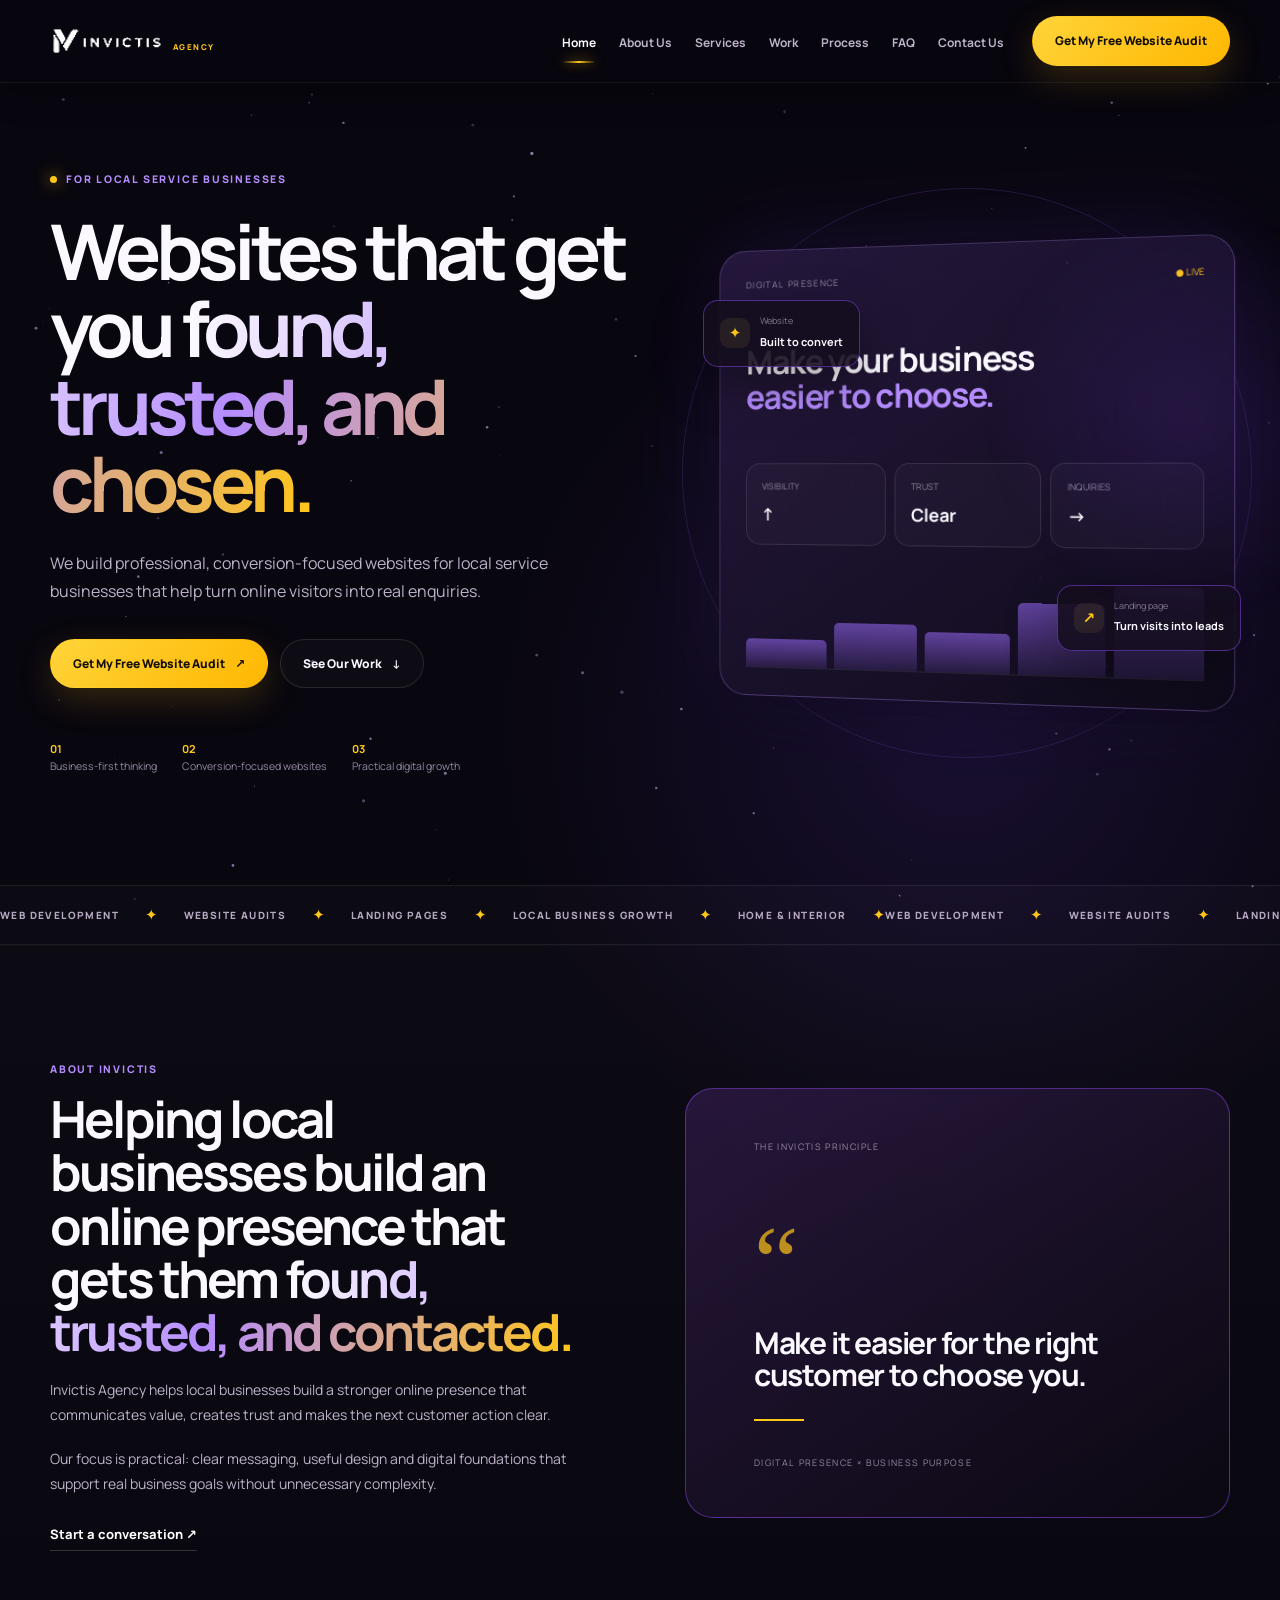
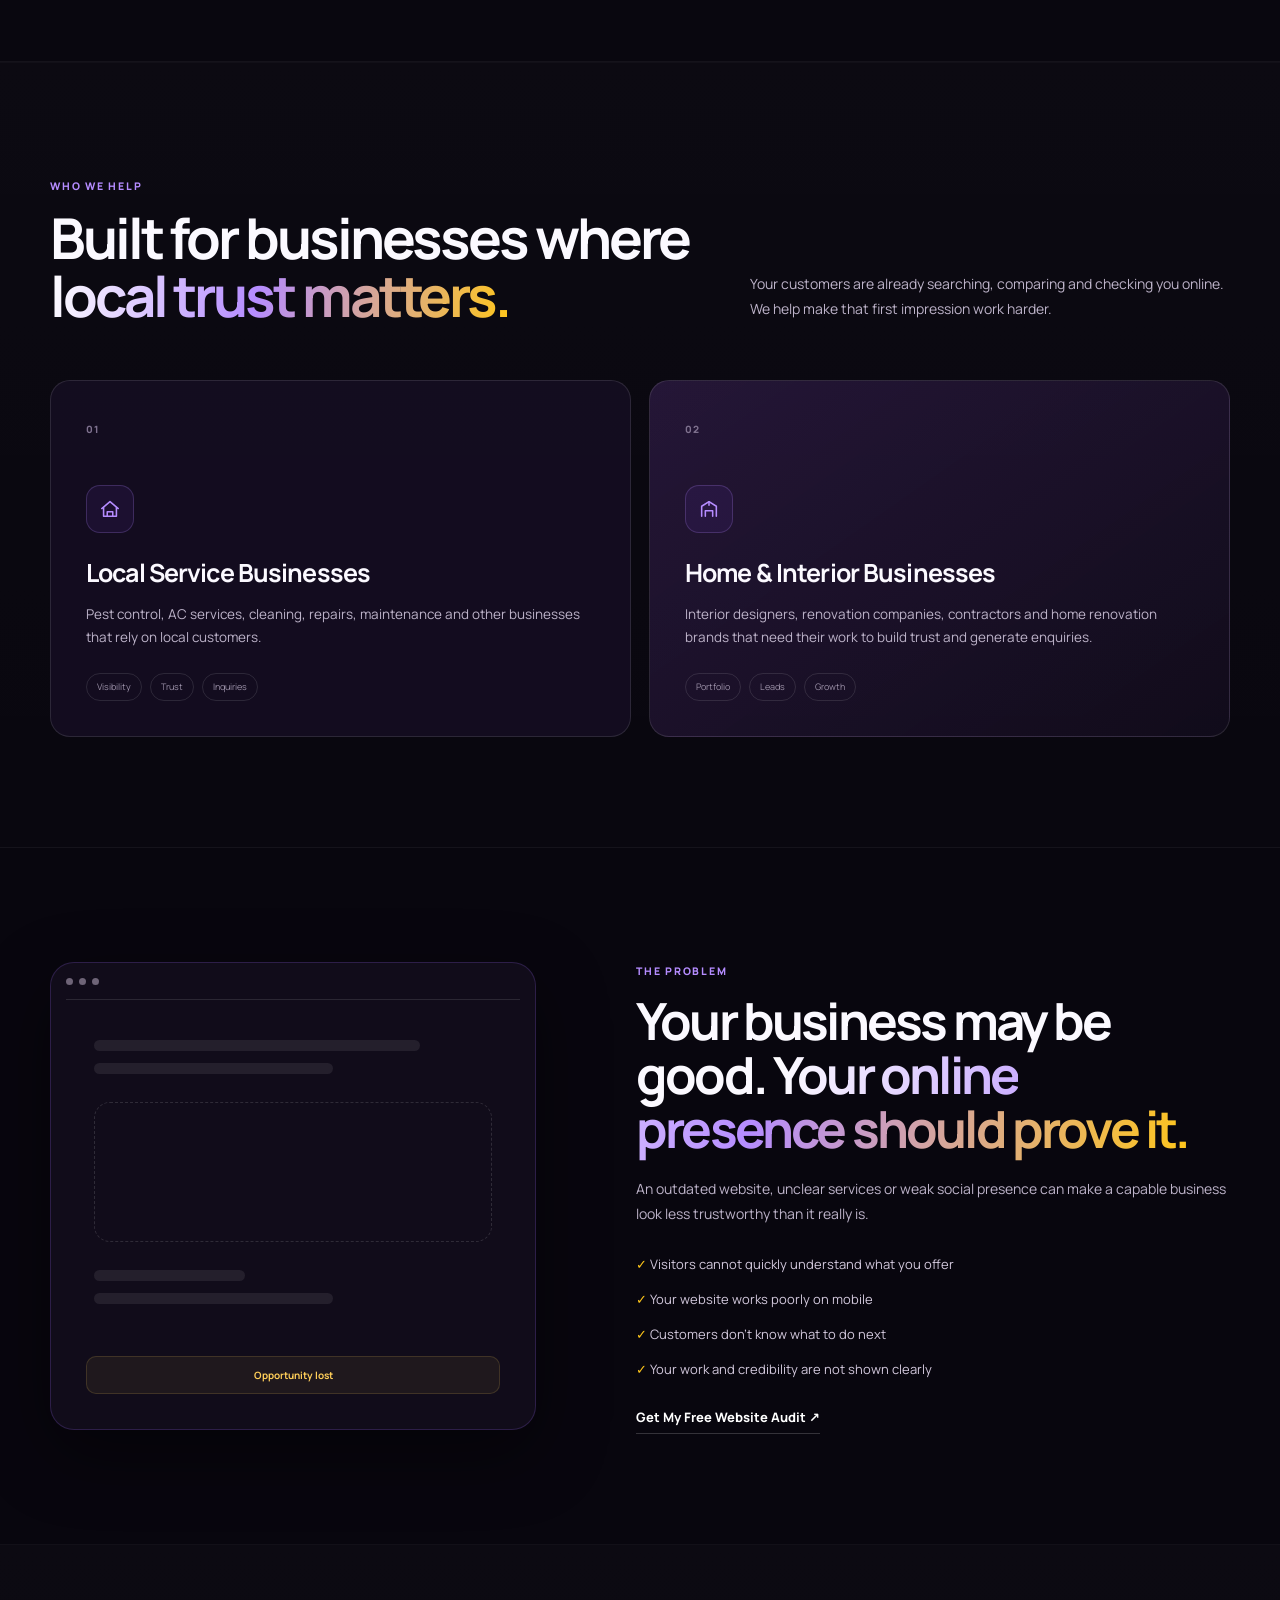
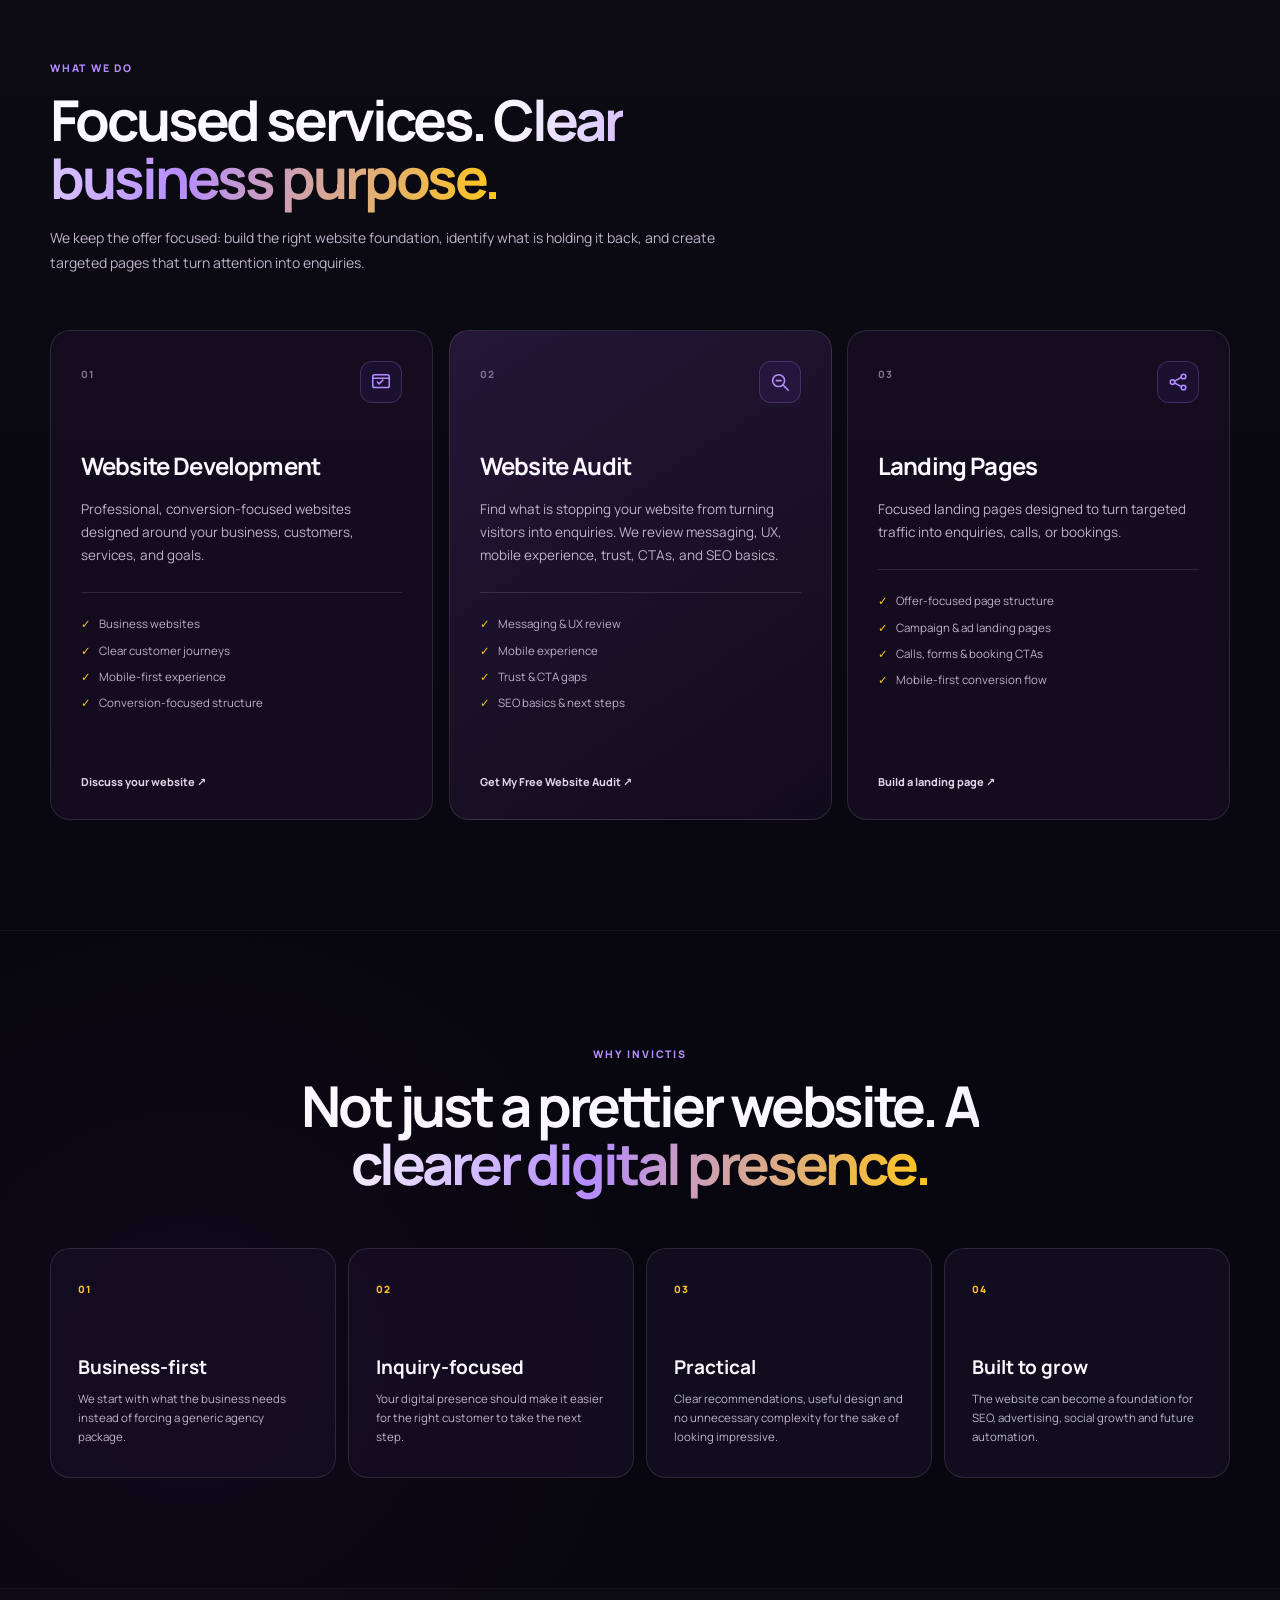
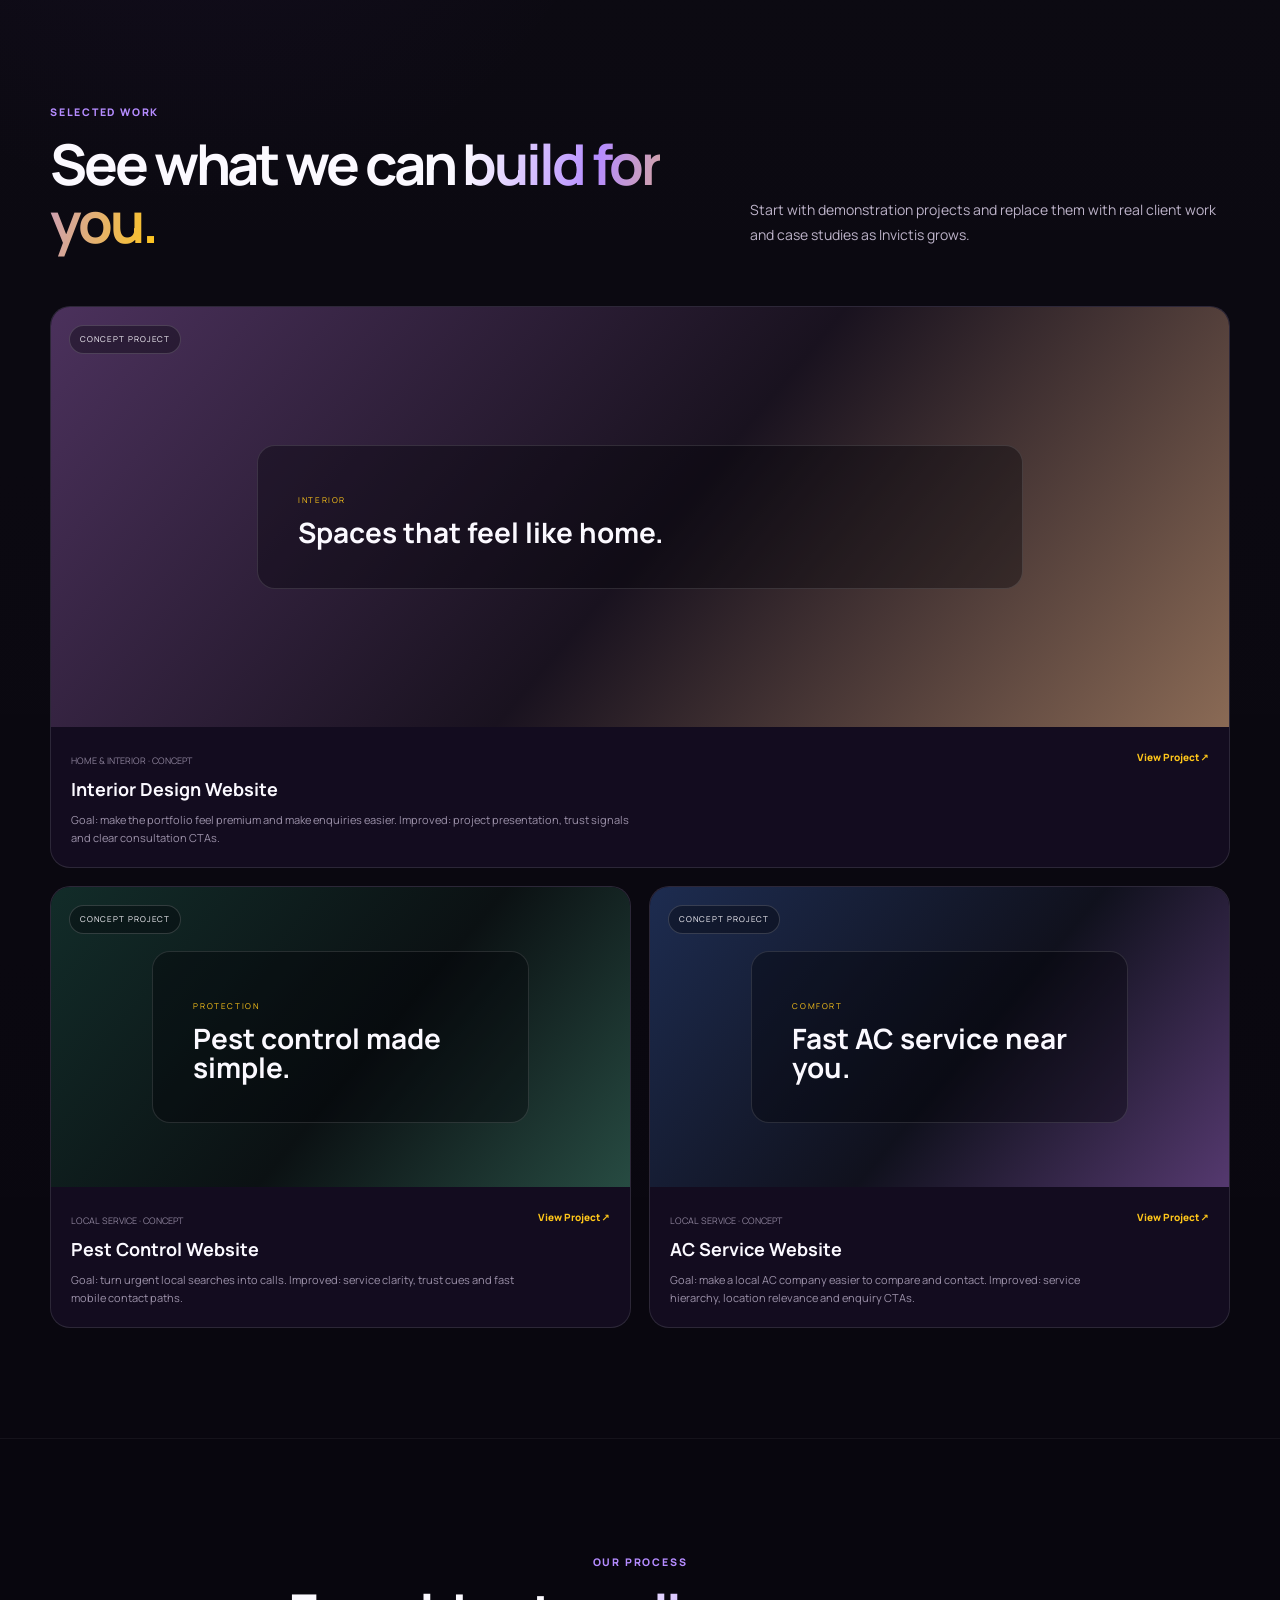
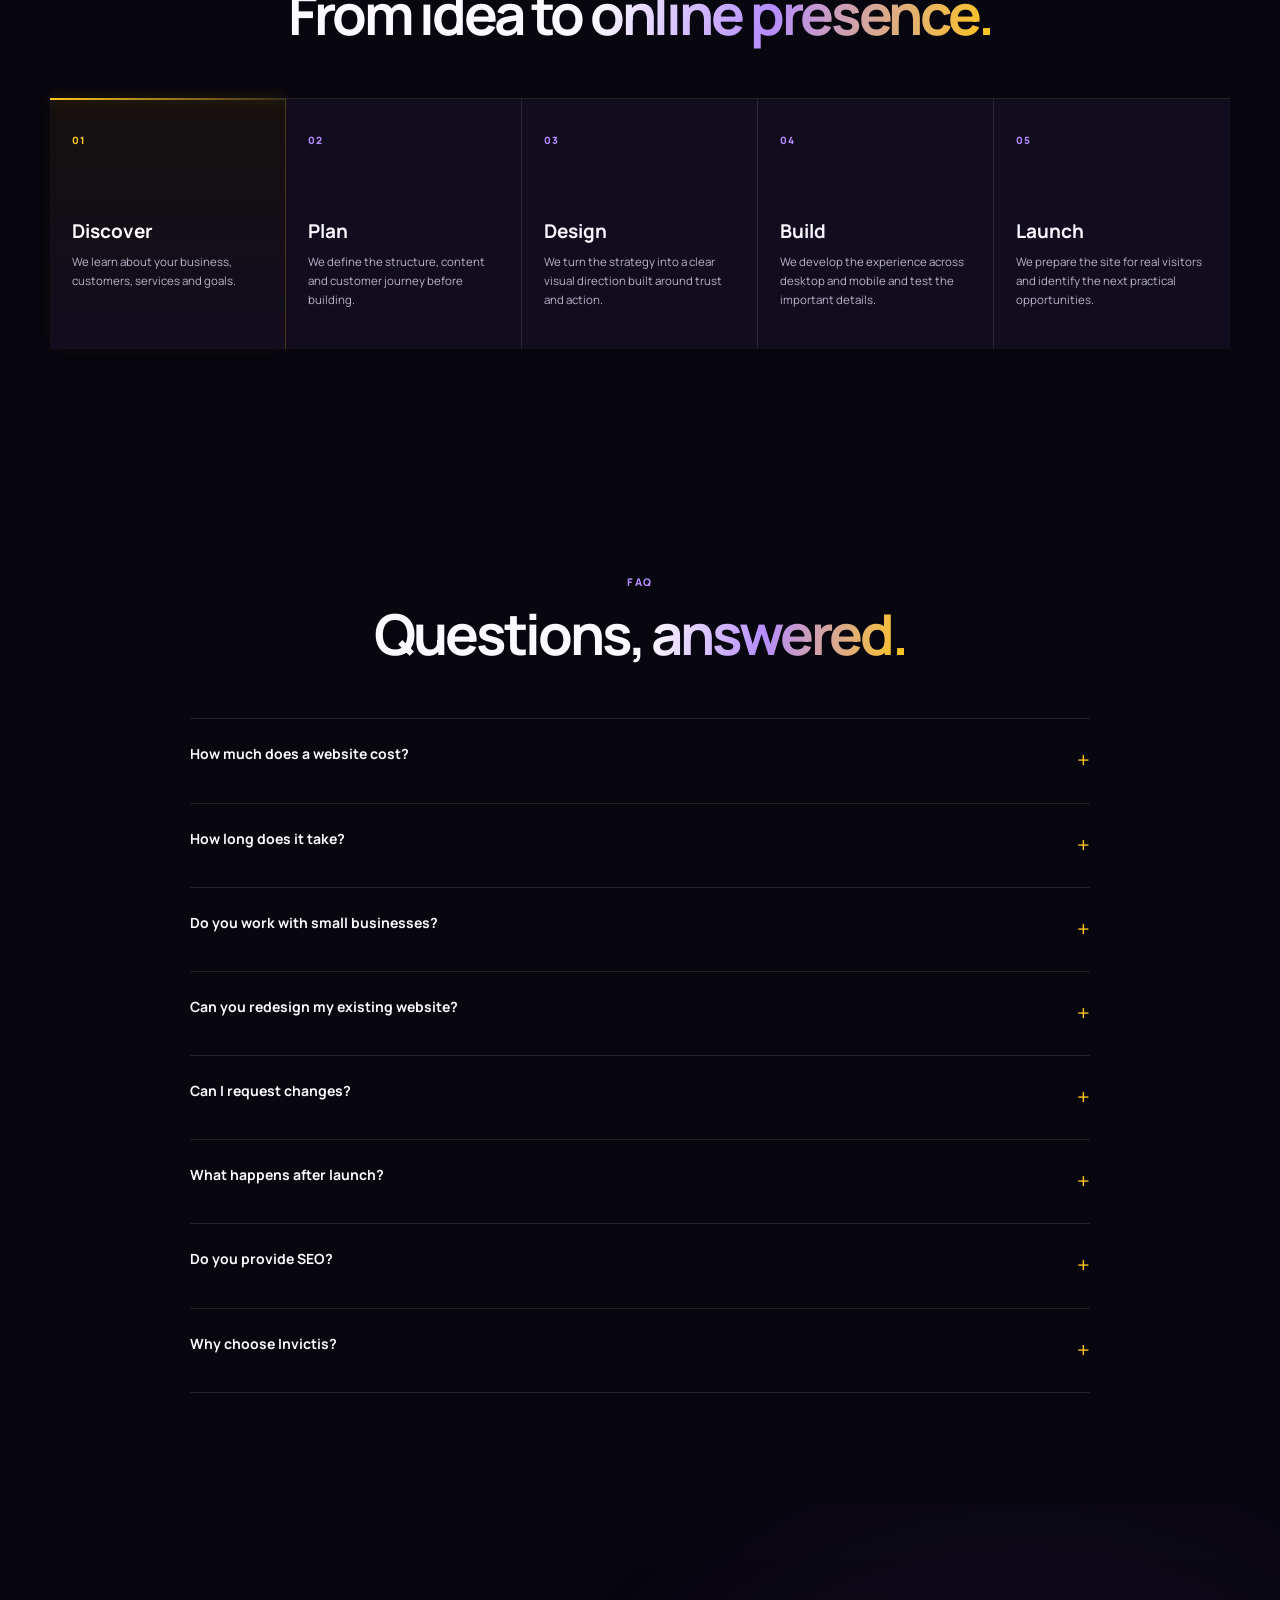
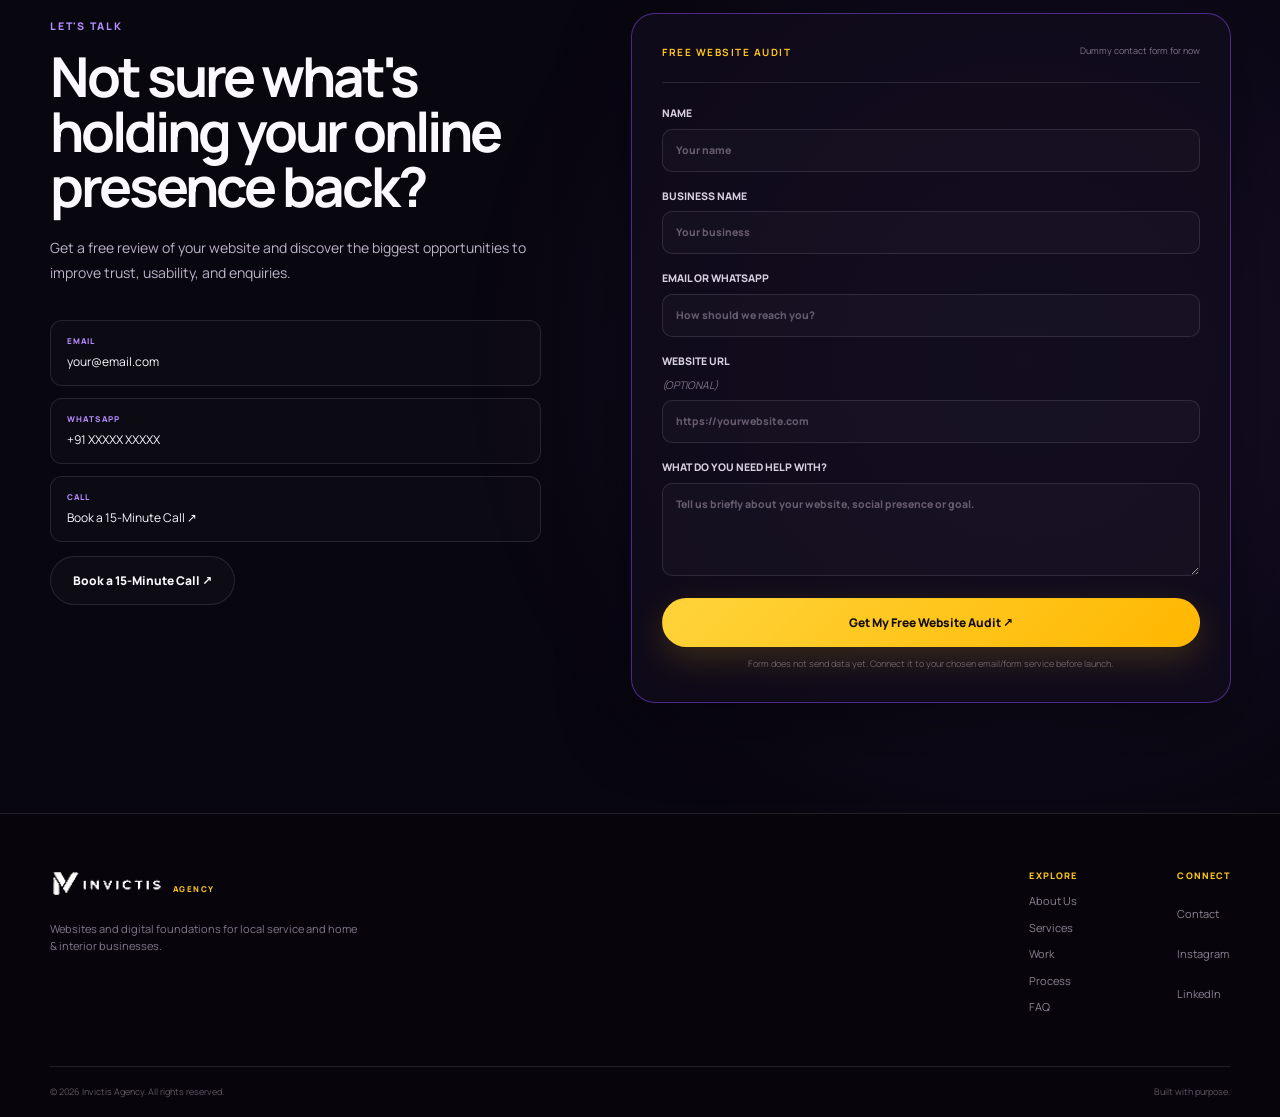
==== index.html @ 38119424 "Add files via upload" ====
<!doctype html>
<html lang="en">
<head>
<meta charset="utf-8">
<meta name="viewport" content="width=device-width,initial-scale=1">
<meta name="description" content="Invictis Agency builds conversion-focused websites, audits and landing pages for local service and home & interior businesses.">
<title>Invictis Agency | Digital Growth for Local Businesses</title>
<link rel="preconnect" href="https://fonts.googleapis.com">
<link rel="preconnect" href="https://fonts.gstatic.com" crossorigin>
<link href="https://fonts.googleapis.com/css2?family=Manrope:wght@400;500;600;700;800&display=swap" rel="stylesheet">
<link rel="stylesheet" href="css/style.css">
</head>
<body>
<canvas id="starfield" aria-hidden="true"></canvas>

<!-- ================= HEADER =================
EDIT: logo, nav labels and CTA link/text here. -->
<header class="header">
  <div class="container nav">
    <a class="brand" href="#home" aria-label="Invictis Agency">
      <!-- EDIT: Replace assets/invictis-logo.png only if you later use a different logo file. -->
      <img class="brand-logo" src="assets/invictis-logo.png" alt="Invictis">
      <span class="brand-tag">AGENCY</span>
    </a>
    <button class="menu" aria-label="Open menu" aria-expanded="false"><span></span><span></span><span></span></button>
    <nav class="nav-links" aria-label="Primary navigation">
      <a href="#home" class="active" aria-current="page">Home</a><a href="#about">About Us</a><a href="#services">Services</a>
      <a href="#work">Work</a><a href="#process">Process</a><a href="#faq">FAQ</a><a href="#contact">Contact Us</a>
    </nav>
    <a class="btn btn-primary nav-cta" href="#contact">Get My Free Website Audit</a>
  </div>
</header>

<main>
<!-- ================= HERO =================
EDIT: headline, paragraph and both button labels/links. -->
<section class="hero section" id="home">
  <div class="container hero-grid">
    <div class="hero-copy reveal">
      <div class="eyebrow"><i></i> FOR LOCAL SERVICE BUSINESSES</div>
      <h1>Websites that get you <span>found, trusted, and chosen.</span></h1>
      <p>We build professional, conversion-focused websites for local service businesses that help turn online visitors into real enquiries.</p>
      <div class="actions">
        <a class="btn btn-primary" href="#contact">Get My Free Website Audit <b>↗</b></a>
        <a class="btn btn-ghost" href="#work">See Our Work <b>↓</b></a>
      </div>
      <div class="hero-proof"><div><strong>01</strong><small>Business-first thinking</small></div><div><strong>02</strong><small>Conversion-focused websites</small></div><div><strong>03</strong><small>Practical digital growth</small></div></div>
    </div>
    <div class="hero-art reveal delay">
      <div class="orbit one"></div><div class="orbit two"></div>
      <div class="dashboard">
        <div class="topline"><small>DIGITAL PRESENCE</small><em>● LIVE</em></div>
        <h2>Make your business<br><span>easier to choose.</span></h2>
        <div class="metrics"><div><small>Visibility</small><strong>↑</strong></div><div><small>Trust</small><strong>Clear</strong></div><div><small>Inquiries</small><strong>→</strong></div></div>
        <div class="bars"><i></i><i></i><i></i><i></i><i></i></div>
      </div>
      <div class="float-card fc1"><b>✦</b><div><small>Website</small><strong>Built to convert</strong></div></div>
      <div class="float-card fc2"><b>↗</b><div><small>Landing page</small><strong>Turn visits into leads</strong></div></div>
    </div>
  </div>
</section>

<!-- ================= MOVING TICKER =================
EDIT: change the phrases if your offer changes. -->
<section class="ticker" aria-label="Invictis services and focus">
  <div class="ticker-track">
    <div class="ticker-group" aria-hidden="false">
      <span>WEB DEVELOPMENT</span><i>✦</i><span>WEBSITE AUDITS</span><i>✦</i><span>LANDING PAGES</span><i>✦</i><span>LOCAL BUSINESS GROWTH</span><i>✦</i><span>HOME & INTERIOR</span><i>✦</i>
    </div>
    <div class="ticker-group" aria-hidden="true">
      <span>WEB DEVELOPMENT</span><i>✦</i><span>WEBSITE AUDITS</span><i>✦</i><span>LANDING PAGES</span><i>✦</i><span>LOCAL BUSINESS GROWTH</span><i>✦</i><span>HOME & INTERIOR</span><i>✦</i>
    </div>
  </div>
</section>

<!-- ================= ABOUT =================
EDIT: short honest agency positioning. -->
<section class="section soft" id="about">
  <div class="container about-grid"><div class="about-copy reveal"><label>ABOUT INVICTIS</label><h2>Helping local businesses build an online presence that gets them <span>found, trusted, and contacted.</span></h2><p>Invictis Agency helps local businesses build a stronger online presence that communicates value, creates trust and makes the next customer action clear.</p><p>Our focus is practical: clear messaging, useful design and digital foundations that support real business goals without unnecessary complexity.</p><a class="text-link" href="#contact">Start a conversation ↗</a></div>
  <div class="about-card reveal delay"><div><small>THE INVICTIS PRINCIPLE</small><strong>“</strong><h3>Make it easier for the right customer to choose you.</h3><hr><small>DIGITAL PRESENCE × BUSINESS PURPOSE</small></div></div></div>
</section>

<!-- ================= WHO WE HELP =================
EDIT: audience names/descriptions if positioning changes. -->
<section class="section soft">
  <div class="container">
    <div class="heading split reveal"><div><label>WHO WE HELP</label><h2>Built for businesses where <span>local trust matters.</span></h2></div><p>Your customers are already searching, comparing and checking you online. We help make that first impression work harder.</p></div>
    <div class="audiences">
      <article class="audience reveal"><small>01</small><b class="icon-box"><svg viewBox="0 0 24 24" aria-hidden="true"><path d="M3 11.5 12 4l9 7.5"/><path d="M5 10.5V20h14v-9.5"/><path d="M9 20v-5h6v5"/></svg></b><h3>Local Service Businesses</h3><p>Pest control, AC services, cleaning, repairs, maintenance and other businesses that rely on local customers.</p><div class="tags"><i>Visibility</i><i>Trust</i><i>Inquiries</i></div></article>
      <article class="audience featured reveal delay"><small>02</small><b class="icon-box"><svg viewBox="0 0 24 24" aria-hidden="true"><path d="M4 20V9l8-5 8 5v11"/><path d="M8 20v-6h8v6"/><path d="M12 4v4"/></svg></b><h3>Home & Interior Businesses</h3><p>Interior designers, renovation companies, contractors and home renovation brands that need their work to build trust and generate enquiries.</p><div class="tags"><i>Portfolio</i><i>Leads</i><i>Growth</i></div></article>
    </div>
  </div>
</section>

<!-- ================= PROBLEM =================
EDIT: pain points if you later niche down further. -->
<section class="section">
  <div class="container problem-grid">
    <div class="problem-window reveal"><div class="browser"><i></i><i></i><i></i></div><div class="fake-lines"><i class="long"></i><i class="mid"></i><div></div><i class="short"></i><i class="mid"></i></div><b>Opportunity lost</b></div>
    <div class="problem-copy reveal delay"><label>THE PROBLEM</label><h2>Your business may be good. <span>Your online presence should prove it.</span></h2><p>An outdated website, unclear services or weak social presence can make a capable business look less trustworthy than it really is.</p><ul><li>✓ Visitors cannot quickly understand what you offer</li><li>✓ Your website works poorly on mobile</li><li>✓ Customers don't know what to do next</li><li>✓ Your work and credibility are not shown clearly</li></ul><a class="text-link" href="#contact">Get My Free Website Audit ↗</a></div>
  </div>
</section>

<!-- ================= SERVICES =================
EDIT: service names, descriptions and lists here. -->
<section class="section soft" id="services">
  <div class="container">
    <div class="heading reveal"><label>WHAT WE DO</label><h2>Focused services. <span>Clear business purpose.</span></h2><p>We keep the offer focused: build the right website foundation, identify what is holding it back, and create targeted pages that turn attention into enquiries.</p></div>
    <div class="services">
      <article class="service reveal"><small>01</small><b class="icon-box"><svg viewBox="0 0 24 24" aria-hidden="true"><rect x="3" y="4" width="18" height="14" rx="2"/><path d="M3 8h18"/><path d="m8 12 2 2 4-4"/></svg></b><h3>Website Development</h3><p>Professional, conversion-focused websites designed around your business, customers, services, and goals.</p><ul><li>Business websites</li><li>Clear customer journeys</li><li>Mobile-first experience</li><li>Conversion-focused structure</li></ul><a href="#contact">Discuss your website ↗</a></article>
      <article class="service featured reveal delay"><small>02</small><b class="icon-box"><svg viewBox="0 0 24 24" aria-hidden="true"><circle cx="10.5" cy="10.5" r="6.5"/><path d="m16 16 5 5"/><path d="M8 10.5h5"/></svg></b><h3>Website Audit</h3><p>Find what is stopping your website from turning visitors into enquiries. We review messaging, UX, mobile experience, trust, CTAs, and SEO basics.</p><ul><li>Messaging & UX review</li><li>Mobile experience</li><li>Trust & CTA gaps</li><li>SEO basics & next steps</li></ul><a href="#contact">Get My Free Website Audit ↗</a></article>
      <article class="service reveal"><small>03</small><b class="icon-box"><svg viewBox="0 0 24 24" aria-hidden="true"><circle cx="6" cy="12" r="2.5"/><circle cx="18" cy="6" r="2.5"/><circle cx="18" cy="18" r="2.5"/><path d="m8.2 11 7.4-4"/><path d="m8.2 13 7.4 4"/></svg></b><h3>Landing Pages</h3><p>Focused landing pages designed to turn targeted traffic into enquiries, calls, or bookings.</p><ul><li>Offer-focused page structure</li><li>Campaign & ad landing pages</li><li>Calls, forms & booking CTAs</li><li>Mobile-first conversion flow</li></ul><a href="#contact">Build a landing page ↗</a></article>
    </div>
  </div>
</section>

<!-- ================= WHY INVICTIS =================
EDIT: these positioning pillars as the agency evolves. -->
<section class="section" id="why">
  <div class="container"><div class="heading centered reveal"><label>WHY INVICTIS</label><h2>Not just a prettier website. <span>A clearer digital presence.</span></h2></div>
  <div class="pillars"><article class="pillar reveal"><small>01</small><h3>Business-first</h3><p>We start with what the business needs instead of forcing a generic agency package.</p></article><article class="pillar reveal delay"><small>02</small><h3>Inquiry-focused</h3><p>Your digital presence should make it easier for the right customer to take the next step.</p></article><article class="pillar reveal"><small>03</small><h3>Practical</h3><p>Clear recommendations, useful design and no unnecessary complexity for the sake of looking impressive.</p></article><article class="pillar reveal delay"><small>04</small><h3>Built to grow</h3><p>The website can become a foundation for SEO, advertising, social growth and future automation.</p></article></div></div>
</section>

<!-- ================= WORK =================
EDIT: replace project names and href="#" with real demo URLs.
Keep "CONCEPT PROJECT" until these are real client projects. -->
<section class="section soft" id="work">
  <div class="container"><div class="heading split reveal"><div><label>SELECTED WORK</label><h2>See what we can <span>build for you.</span></h2></div><p>Start with demonstration projects and replace them with real client work and case studies as Invictis grows.</p></div>
  <div class="work-grid">
    <article class="work large reveal"><div class="work-img interior"><em>CONCEPT PROJECT</em><div><small>INTERIOR</small><strong>Spaces that feel like home.</strong></div></div><div class="work-meta"><div><small>Home & Interior · CONCEPT</small><h3>Interior Design Website</h3><p>Goal: make the portfolio feel premium and make enquiries easier. Improved: project presentation, trust signals and clear consultation CTAs.</p></div><a href="#" data-placeholder>View Project ↗</a></div></article>
    <article class="work reveal"><div class="work-img pest"><em>CONCEPT PROJECT</em><div><small>PROTECTION</small><strong>Pest control made simple.</strong></div></div><div class="work-meta"><div><small>Local Service · CONCEPT</small><h3>Pest Control Website</h3><p>Goal: turn urgent local searches into calls. Improved: service clarity, trust cues and fast mobile contact paths.</p></div><a href="#" data-placeholder>View Project ↗</a></div></article>
    <article class="work reveal delay"><div class="work-img ac"><em>CONCEPT PROJECT</em><div><small>COMFORT</small><strong>Fast AC service near you.</strong></div></div><div class="work-meta"><div><small>Local Service · CONCEPT</small><h3>AC Service Website</h3><p>Goal: make a local AC company easier to compare and contact. Improved: service hierarchy, location relevance and enquiry CTAs.</p></div><a href="#" data-placeholder>View Project ↗</a></div></article>
  </div></div>
</section>

<!-- ================= PROCESS ================= -->
<section class="section" id="process">
  <div class="container"><div class="heading centered reveal"><label>OUR PROCESS</label><h2>From idea to <span>online presence.</span></h2></div>
  <div class="process"><article class="step reveal" data-step="1"><small>01</small><h3>Discover</h3><p>We learn about your business, customers, services and goals.</p></article><article class="step reveal delay" data-step="2"><small>02</small><h3>Plan</h3><p>We define the structure, content and customer journey before building.</p></article><article class="step reveal" data-step="3"><small>03</small><h3>Design</h3><p>We turn the strategy into a clear visual direction built around trust and action.</p></article><article class="step reveal delay" data-step="4"><small>04</small><h3>Build</h3><p>We develop the experience across desktop and mobile and test the important details.</p></article><article class="step reveal" data-step="5"><small>05</small><h3>Launch</h3><p>We prepare the site for real visitors and identify the next practical opportunities.</p></article></div></div>
</section>

<!-- ================= FAQ =================
EDIT: update answers as your actual pricing, timelines and delivery process become fixed. -->
<section class="section" id="faq">
  <div class="container faq"><div class="heading centered reveal"><label>FAQ</label><h2>Questions, <span>answered.</span></h2></div>
  <details class="reveal"><summary>How much does a website cost?<b>+</b></summary><p>It depends on the number of pages, complexity, content requirements and integrations. We can scope the project first instead of giving you a random one-size-fits-all price.</p></details>
  <details class="reveal"><summary>How long does it take?<b>+</b></summary><p>Simple business websites can move quickly, while larger projects take longer. The timeline depends on scope, content readiness and feedback speed.</p></details>
  <details class="reveal"><summary>Do you work with small businesses?<b>+</b></summary><p>Yes. Our primary focus is local service and home & interior businesses where trust, visibility and enquiries matter.</p></details>
  <details class="reveal"><summary>Can you redesign my existing website?<b>+</b></summary><p>We can first audit the existing site and identify what should change. If a rebuild is the right solution, we can develop the improved version around the business goals.</p></details>
  <details class="reveal"><summary>Can I request changes?<b>+</b></summary><p>Yes. The project scope and revision process are agreed before development so you know what is included.</p></details>
  <details class="reveal"><summary>What happens after launch?<b>+</b></summary><p>We can review performance, identify improvements and plan the next practical steps for your digital presence.</p></details>
  <details class="reveal"><summary>Do you provide SEO?<b>+</b></summary><p>Our websites include sensible SEO foundations such as structure, headings, metadata and mobile-friendly implementation. Standalone SEO can be added as the agency offer develops.</p></details>
  <details class="reveal"><summary>Why choose Invictis?<b>+</b></summary><p>We are building around a simple principle: make it easier for the right customer to find, trust and contact your business, without adding unnecessary complexity.</p></details>
  </div>
</section>

<!-- ================= CONTACT =================
EDIT: replace dummy email/WhatsApp and connect the form before launch. -->
<section class="section contact" id="contact">
  <div class="container contact-grid"><div class="contact-copy reveal"><label>LET'S TALK</label><h2>Not sure what's holding your online presence back?</h2><p>Get a free review of your website and discover the biggest opportunities to improve trust, usability, and enquiries.</p>
    <!-- REPLACE THESE DUMMY DETAILS BEFORE LAUNCH -->
    <div class="contact-details"><a href="mailto:your@email.com"><small>EMAIL</small>your@email.com</a><a href="https://wa.me/910000000000" target="_blank" rel="noopener"><small>WHATSAPP</small>+91 XXXXX XXXXX</a><a href="#" data-placeholder><small>CALL</small>Book a 15-Minute Call ↗</a></div><a class="btn btn-ghost contact-call" href="#" data-placeholder>Book a 15-Minute Call ↗</a>
  </div>
  <form class="form reveal delay" id="review-form"><header><b>FREE WEBSITE AUDIT</b><small>Dummy contact form for now</small></header>
    <label>Name<input required name="name" placeholder="Your name"></label><label>Business name<input required name="business" placeholder="Your business"></label><label>Email or WhatsApp<input required name="contact" placeholder="How should we reach you?"></label><label>Website URL <i>(optional)</i><input name="website" type="url" placeholder="https://yourwebsite.com"></label><label>What do you need help with?<textarea name="message" rows="4" placeholder="Tell us briefly about your website, social presence or goal."></textarea></label>
    <button class="btn btn-primary" type="submit">Get My Free Website Audit ↗</button><p>Form does not send data yet. Connect it to your chosen email/form service before launch.</p>
  </form></div>
</section>
</main>

<!-- ================= FOOTER =================
EDIT: social links and footer copy. -->
<footer class="footer"><div class="container footer-top"><div><a class="brand" href="#home"><img class="brand-logo" src="assets/invictis-logo.png" alt="Invictis"><span class="brand-tag">AGENCY</span></a><p>Websites and digital foundations for local service and home & interior businesses.</p></div><div class="footer-links"><div><small>EXPLORE</small><a href="#about">About Us</a><a href="#services">Services</a><a href="#work">Work</a><a href="#process">Process</a><a href="#faq">FAQ</a></div><div><small>CONNECT</small><a href="#contact">Contact</a><a href="#" data-placeholder>Instagram</a><a href="#" data-placeholder>LinkedIn</a></div></div></div><div class="container footer-bottom"><span>© <span id="year"></span> Invictis Agency. All rights reserved.</span><span>Built with purpose.</span></div></footer>
<script src="js/script.js"></script>
</body>
</html>
---- css/style.css ----
/* ============================================================
INVICTIS AGENCY MASTER STYLES
QUICK EDIT: change these variables to change the visual system.
============================================================ */
:root{--bg:#09070f;--soft:#100c19;--card:rgba(24,17,37,.76);--purple:#9b6cff;--purple2:#b18cff;--yellow:#ffd85a;--text:#f7f3ff;--muted:#b8aec8;--border:rgba(255,255,255,.10);--pb:rgba(155,108,255,.35);--radius:22px;--max:1180px}
*{box-sizing:border-box;margin:0;padding:0}html{scroll-behavior:smooth}body{background:radial-gradient(circle at 75% 8%,rgba(126,71,255,.14),transparent 30rem),radial-gradient(circle at 15% 50%,rgba(106,52,190,.08),transparent 28rem),var(--bg);color:var(--text);font:15px/1.6 Inter,system-ui,-apple-system,"Segoe UI",sans-serif;overflow-x:hidden}a{color:inherit;text-decoration:none}button,input,textarea{font:inherit}#starfield{position:fixed;inset:0;width:100%;height:100%;z-index:-2;pointer-events:none;opacity:.7}.container{width:min(var(--max),calc(100% - 40px));margin:auto}.section{padding:110px 0;position:relative}.soft{background:linear-gradient(180deg,rgba(255,255,255,.018),rgba(255,255,255,.008));border-block:1px solid rgba(255,255,255,.035)}
.header{position:sticky;top:0;z-index:20;background:rgba(9,7,15,.68);backdrop-filter:blur(18px);border-bottom:1px solid rgba(255,255,255,.06)}.nav{min-height:76px;display:flex;align-items:center;gap:28px}.brand{display:inline-flex;align-items:center;gap:8px;white-space:nowrap}.brand-mark{width:30px;height:30px;display:grid;place-items:center;border:1px solid var(--purple);border-radius:9px;color:var(--yellow);font-weight:900;box-shadow:0 0 22px rgba(155,108,255,.28)}.brand-name{font-size:20px;font-weight:800;letter-spacing:-.04em}.brand-tag{color:var(--purple2);font-size:8px;letter-spacing:.19em;font-weight:800;align-self:flex-end;margin-bottom:5px}.nav-links{margin-left:auto;display:flex;gap:25px}.nav-links a{color:var(--muted);font-size:13px}.nav-links a:hover{color:#fff}.btn{display:inline-flex;align-items:center;justify-content:center;gap:10px;border:1px solid transparent;border-radius:999px;padding:14px 21px;font-size:12px;font-weight:800;transition:.3s}.btn:hover{transform:translateY(-3px)}.btn-primary{background:linear-gradient(135deg,var(--purple2),var(--purple));box-shadow:0 12px 35px rgba(125,77,255,.25)}.btn-primary:hover{box-shadow:0 18px 45px rgba(125,77,255,.38)}.btn-ghost{border-color:var(--border);background:rgba(255,255,255,.025)}.menu{display:none;background:none;border:0}.menu span{display:block;width:24px;height:2px;background:#fff;margin:5px}
.hero{min-height:770px;display:grid;align-items:center;padding-top:95px;overflow:hidden}.hero-grid{display:grid;grid-template-columns:1.05fr .95fr;gap:70px;align-items:center}.eyebrow,label{color:var(--purple2);font-size:10px;font-weight:850;letter-spacing:.17em;text-transform:uppercase}.eyebrow{display:flex;align-items:center;gap:9px;margin-bottom:24px}.eyebrow i{width:7px;height:7px;border-radius:50%;background:var(--yellow);box-shadow:0 0 16px var(--yellow)}.hero h1{font-size:clamp(50px,6.2vw,88px);line-height:.98;letter-spacing:-.065em}.hero h1 span,.heading h2 span,.problem-copy h2 span,.about-copy h2 span{background:linear-gradient(100deg,#fff,var(--purple2) 45%,var(--yellow));-webkit-background-clip:text;background-clip:text;color:transparent}.hero-copy>p{max-width:650px;margin-top:27px;color:var(--muted);font-size:17px;line-height:1.8}.actions{display:flex;gap:12px;flex-wrap:wrap;margin-top:34px}.hero-proof{display:flex;gap:25px;margin-top:52px;flex-wrap:wrap}.hero-proof div{display:grid}.hero-proof strong{color:var(--yellow);font-size:11px}.hero-proof small{color:#958aa5;font-size:10px}.hero-art{min-height:540px;position:relative;display:grid;place-items:center}.dashboard{width:min(520px,100%);padding:28px;border:1px solid rgba(182,143,255,.28);background:linear-gradient(145deg,rgba(40,25,65,.9),rgba(14,10,24,.9));border-radius:28px;box-shadow:0 24px 70px rgba(0,0,0,.42),0 0 90px rgba(112,61,220,.14);transform:perspective(900px) rotateY(-8deg)}.topline{display:flex;justify-content:space-between}.topline small{color:#968aa5;font-size:9px;letter-spacing:.15em}.topline em{color:var(--yellow);font-size:9px;font-style:normal}.dashboard h2{font-size:34px;line-height:1.05;letter-spacing:-.04em;margin-top:55px}.dashboard h2 span{color:var(--purple2)}.metrics{display:grid;grid-template-columns:repeat(3,1fr);gap:9px;margin-top:50px}.metrics div{padding:16px;border:1px solid var(--border);border-radius:15px;background:rgba(255,255,255,.025)}.metrics small{display:block;color:#8e849b;font-size:9px;text-transform:uppercase}.metrics strong{display:block;margin-top:7px;font-size:18px}.bars{height:105px;margin-top:22px;border-bottom:1px solid rgba(255,255,255,.08);display:flex;align-items:flex-end;gap:8px}.bars i{flex:1;border-radius:5px 5px 0 0;background:linear-gradient(to top,rgba(155,108,255,.12),rgba(155,108,255,.55))}.bars i:nth-child(1){height:28%}.bars i:nth-child(2){height:45%}.bars i:nth-child(3){height:38%}.bars i:nth-child(4){height:68%}.bars i:nth-child(5){height:86%}.orbit{position:absolute;border:1px solid rgba(155,108,255,.18);border-radius:50%;animation:spin 22s linear infinite}.orbit.one{width:570px;height:570px}.orbit.two{width:400px;height:400px;border-color:rgba(255,216,90,.08);animation-direction:reverse;animation-duration:17s}@keyframes spin{to{transform:rotate(360deg)}}.float-card{position:absolute;display:flex;align-items:center;gap:10px;padding:13px 16px;background:rgba(20,14,30,.9);border:1px solid var(--pb);border-radius:15px;box-shadow:0 18px 50px rgba(0,0,0,.35);animation:float 5s ease-in-out infinite}.float-card b{width:30px;height:30px;display:grid;place-items:center;border-radius:9px;color:var(--yellow);background:rgba(255,216,90,.08)}.float-card small{display:block;color:#81778e;font-size:9px}.float-card strong{font-size:11px}.fc1{top:18%;left:0}.fc2{bottom:17%;right:-2%;animation-delay:-2s}@keyframes float{50%{transform:translateY(-10px)}}
.ticker{overflow:hidden;border-block:1px solid rgba(255,255,255,.07);background:rgba(255,255,255,.018)}.ticker-track{display:flex;width:max-content;gap:26px;padding:17px 0;animation:ticker 28s linear infinite}.ticker span{font-size:10px;font-weight:800;letter-spacing:.14em;color:#b5a8c1}.ticker i{color:var(--yellow);font-style:normal}@keyframes ticker{to{transform:translateX(-50%)}}
.heading{max-width:780px;margin-bottom:55px}.heading h2{font-size:clamp(36px,4.5vw,62px);line-height:1.03;letter-spacing:-.055em;margin-top:12px}.heading p{margin-top:19px;color:var(--muted);max-width:680px}.split{display:grid;grid-template-columns:1.15fr .85fr;gap:50px;max-width:none;align-items:end}.split>p{margin:0 0 4px auto}.centered{text-align:center;margin-inline:auto}
.audiences{display:grid;grid-template-columns:repeat(2,1fr);gap:18px}.audience,.service,.pillar,.work,.step{border:1px solid var(--border);background:var(--card);border-radius:var(--radius);transition:.4s}.audience:hover,.service:hover,.pillar:hover,.work:hover,.step:hover{transform:translateY(-7px);border-color:var(--pb);box-shadow:0 20px 55px rgba(0,0,0,.25)}.audience{min-height:320px;padding:35px;position:relative;overflow:hidden}.audience.featured,.service.featured{background:linear-gradient(145deg,rgba(61,35,91,.52),rgba(19,13,29,.8))}.audience>small,.service>small,.pillar>small,.step>small{color:#7e718e;font-size:10px;font-weight:800;letter-spacing:.12em}.audience>b{width:48px;height:48px;display:grid;place-items:center;border-radius:14px;background:rgba(155,108,255,.12);color:var(--purple2);font-size:24px;margin:45px 0 20px}.audience h3{font-size:27px;letter-spacing:-.035em}.audience p{color:var(--muted);margin-top:10px;font-size:14px}.tags{display:flex;gap:8px;margin-top:24px;flex-wrap:wrap}.tags i{border:1px solid var(--border);border-radius:999px;padding:6px 10px;color:#9d92a9;font-size:9px;font-style:normal}
.problem-grid{display:grid;grid-template-columns:.9fr 1.1fr;gap:100px;align-items:center}.problem-window{min-height:400px;padding:15px;border:1px solid rgba(155,108,255,.2);border-radius:24px;background:rgba(20,14,30,.8);transform:rotate(-2deg);box-shadow:0 24px 70px rgba(0,0,0,.42)}.browser{display:flex;gap:6px;padding-bottom:14px;border-bottom:1px solid var(--border)}.browser i{width:7px;height:7px;border-radius:50%;background:#6e6477}.fake-lines{padding:40px 28px}.fake-lines i{display:block;height:11px;border-radius:10px;background:rgba(255,255,255,.08);margin-bottom:12px}.fake-lines .long{width:82%}.fake-lines .mid{width:60%}.fake-lines .short{width:38%}.fake-lines div{height:140px;margin:28px 0;border:1px dashed rgba(255,255,255,.13);border-radius:16px}.problem-window>b{display:block;margin:0 20px 20px;padding:10px 14px;color:#ffcf59;background:rgba(255,216,90,.06);border:1px solid rgba(255,216,90,.15);border-radius:10px;font-size:10px;text-align:center}.problem-copy h2{font-size:clamp(36px,4vw,58px);line-height:1.05;letter-spacing:-.055em;margin-top:12px}.problem-copy>p{color:var(--muted);margin-top:22px}.problem-copy ul{list-style:none;display:grid;gap:14px;margin-top:28px}.problem-copy li{color:#d2c8dc;font-size:13px}.problem-copy li::first-letter{color:var(--yellow)}.text-link{display:inline-block;color:#fff;font-size:13px;font-weight:750;margin-top:28px;border-bottom:1px solid rgba(255,255,255,.18);padding-bottom:5px}.text-link:hover{color:var(--yellow);border-color:var(--yellow)}
.services{display:grid;grid-template-columns:repeat(3,1fr);gap:16px}.service{padding:30px;min-height:490px;position:relative;overflow:hidden}.service>b{float:right;width:38px;height:38px;display:grid;place-items:center;border:1px solid var(--border);border-radius:11px;color:var(--yellow)}.service h3{font-size:25px;letter-spacing:-.035em;margin-top:62px}.service>p{color:var(--muted);font-size:13px;margin-top:13px}.service ul{list-style:none;display:grid;gap:8px;margin-top:25px;padding-top:22px;border-top:1px solid var(--border)}.service li{font-size:11px;color:#bcb0c7}.service li::before{content:"✓";color:var(--yellow);margin-right:8px}.service>a{position:absolute;bottom:28px;left:30px;color:#ddd5e5;font-size:11px;font-weight:750}.service>a:hover{color:var(--yellow)}
.pillars{display:grid;grid-template-columns:repeat(4,1fr);gap:12px}.pillar{padding:27px;min-height:230px}.pillar>small{color:var(--yellow)}.pillar h3{margin-top:52px;font-size:19px}.pillar p{color:var(--muted);font-size:11px;margin-top:8px}
.work-grid{display:grid;grid-template-columns:repeat(2,1fr);gap:18px}.work.large{grid-column:span 2}.work{overflow:hidden}.work-img{min-height:300px;position:relative;display:grid;place-items:center;overflow:hidden}.work.large .work-img{min-height:420px}.work-img em{position:absolute;top:18px;left:18px;padding:7px 10px;border:1px solid rgba(255,255,255,.16);border-radius:999px;background:rgba(5,4,9,.38);font-size:8px;letter-spacing:.12em;font-style:normal}.work-img>div{width:65%;padding:40px;border:1px solid rgba(255,255,255,.12);background:rgba(5,4,9,.38);border-radius:18px}.work-img small{color:var(--yellow);font-size:8px;letter-spacing:.2em}.work-img strong{display:block;font-size:28px;line-height:1.05;margin-top:8px}.interior{background:linear-gradient(130deg,#4b315c,#19121f 52%,#8a6a55)}.pest{background:linear-gradient(130deg,#122c29,#0b1113 55%,#274b42)}.ac{background:linear-gradient(130deg,#1d2c50,#10111d 55%,#55396f)}.work-meta{display:flex;justify-content:space-between;gap:20px;padding:20px}.work-meta small{color:#8d829a;font-size:9px;text-transform:uppercase}.work-meta h3{font-size:18px;margin-top:4px}.work-meta a{color:var(--yellow);font-size:10px;font-weight:800;white-space:nowrap}
.process{display:grid;grid-template-columns:repeat(5,1fr);border-top:1px solid var(--border)}.step{border-radius:0;border-top:0;border-bottom:0;border-left:0;min-height:250px;padding:28px 22px}.step:last-child{border-right:0}.step>small{color:var(--purple2)}.step h3{margin-top:65px;font-size:19px}.step p{color:var(--muted);font-size:11px;margin-top:7px}
.about-grid{display:grid;grid-template-columns:1fr 1fr;gap:90px;align-items:center}.about-copy h2{font-size:clamp(38px,4vw,58px);line-height:1.04;letter-spacing:-.055em;margin-top:12px}.about-copy p{color:var(--muted);max-width:590px;margin-top:20px;font-size:14px}.about-card{min-height:430px;border:1px solid var(--pb);border-radius:28px;background:linear-gradient(145deg,rgba(61,34,92,.55),rgba(12,9,18,.85));display:grid;place-items:center}.about-card>div{width:75%}.about-card small{color:#968aa5;font-size:9px;letter-spacing:.15em}.about-card strong{display:block;font:100px/1 Georgia,serif;color:var(--yellow);opacity:.7;margin:55px 0 15px}.about-card h3{font-size:30px;line-height:1.08;letter-spacing:-.04em}.about-card hr{width:50px;border:0;border-top:2px solid var(--yellow);margin:28px 0}
.faq{max-width:900px}.faq details{border-top:1px solid var(--border)}.faq details:last-child{border-bottom:1px solid var(--border)}.faq summary{list-style:none;display:flex;justify-content:space-between;gap:30px;padding:24px 0;cursor:pointer;font-size:15px;font-weight:700}.faq summary::-webkit-details-marker{display:none}.faq summary b{color:var(--yellow);font-size:22px;font-weight:400}.faq details[open] summary b{transform:rotate(45deg)}.faq p{color:var(--muted);font-size:13px;padding:0 45px 25px 0}
.contact{background:radial-gradient(circle at 80% 50%,rgba(124,74,226,.16),transparent 35rem)}.contact-grid{display:grid;grid-template-columns:.9fr 1.1fr;gap:90px;align-items:start}.contact-copy h2{font-size:clamp(40px,4.5vw,64px);line-height:1;letter-spacing:-.055em;margin-top:12px}.contact-copy>p{color:var(--muted);margin-top:22px}.contact-details{display:grid;gap:12px;margin-top:35px}.contact-details a{padding:14px 16px;border:1px solid var(--border);border-radius:12px;background:rgba(255,255,255,.02);font-size:12px}.contact-details small{display:block;color:var(--purple2);font-size:8px;font-weight:800;letter-spacing:.14em;margin-bottom:4px}.form{padding:30px;border:1px solid var(--pb);border-radius:24px;background:rgba(18,12,28,.76);box-shadow:0 24px 70px rgba(0,0,0,.42)}.form header{display:flex;justify-content:space-between;padding-bottom:22px;margin-bottom:22px;border-bottom:1px solid var(--border)}.form header b{font-size:10px;letter-spacing:.15em;color:var(--yellow)}.form header small{color:#7f748b;font-size:9px}.form label{display:grid;gap:7px;margin-top:16px;color:#d7cfdf;letter-spacing:0}.form label i{color:#7d7285;font-weight:400}.form input,.form textarea{width:100%;border:1px solid var(--border);background:rgba(255,255,255,.025);color:#fff;border-radius:10px;padding:12px 13px;outline:none;resize:vertical}.form input:focus,.form textarea:focus{border-color:var(--purple)}.form input::placeholder,.form textarea::placeholder{color:#655b6d}.form button{width:100%;margin-top:22px}.form>p{color:#665b6f;font-size:9px;margin-top:10px;text-align:center}
.footer{border-top:1px solid var(--border);padding-top:55px;background:#07050b}.footer-top{display:flex;justify-content:space-between;gap:50px;padding-bottom:50px}.footer-top>div>p{color:#81778d;font-size:11px;max-width:310px;margin-top:15px}.footer-links{display:flex;gap:100px}.footer-links div{display:grid;gap:9px}.footer-links small{color:var(--yellow);font-size:9px;font-weight:800;letter-spacing:.12em}.footer-links a{color:#8c8295;font-size:11px}.footer-links a:hover{color:#fff}.footer-bottom{border-top:1px solid var(--border);padding:18px 0;display:flex;justify-content:space-between;color:#5e5566;font-size:9px}
.reveal{opacity:0;transform:translateY(24px);transition:opacity .8s cubic-bezier(.2,.8,.2,1),transform .8s cubic-bezier(.2,.8,.2,1)}.reveal.show{opacity:1;transform:none}.delay{transition-delay:.12s}
@media(max-width:980px){.nav-links{gap:14px}.nav-cta{display:none}.hero-grid,.problem-grid,.about-grid,.contact-grid{grid-template-columns:1fr;gap:55px}.hero{padding-top:70px}.hero-art{min-height:480px}.services{grid-template-columns:1fr}.service{min-height:420px}.pillars{grid-template-columns:repeat(2,1fr)}.process{grid-template-columns:1fr;border-top:0}.step{min-height:auto;border:1px solid var(--border);border-radius:16px;margin-bottom:8px}.step h3{margin-top:25px}}
@media(max-width:720px){.container{width:min(var(--max),calc(100% - 28px))}.section{padding:78px 0}.nav{min-height:68px;justify-content:space-between}.menu{display:block;order:3}.nav-links{display:none;position:absolute;left:14px;right:14px;top:72px;flex-direction:column;gap:0;padding:12px;border:1px solid var(--border);background:rgba(12,9,19,.97);border-radius:16px}.nav-links.open{display:flex}.nav-links a{padding:12px}.hero h1{font-size:clamp(44px,13vw,62px)}.hero-copy>p{font-size:14px}.hero-art{min-height:380px}.dashboard{transform:none;padding:20px}.dashboard h2{font-size:26px;margin-top:35px}.fc1{left:-5px;top:10%}.fc2{right:-5px;bottom:8%}.orbit.one{width:400px;height:400px}.orbit.two{width:280px;height:280px}.split{grid-template-columns:1fr;gap:10px}.split>p{margin:0}.audiences,.work-grid{grid-template-columns:1fr}.work.large{grid-column:auto}.work.large .work-img{min-height:300px}.pillars{grid-template-columns:1fr}.footer-top,.footer-bottom{flex-direction:column}.footer-links{gap:50px}.form header{flex-direction:column;gap:7px}.metrics{grid-template-columns:1fr}.metrics div{display:flex;justify-content:space-between}.metrics strong{margin:0}}
@media(prefers-reduced-motion:reduce){html{scroll-behavior:auto}*,*::before,*::after{animation-duration:.01ms!important;transition-duration:.01ms!important}#starfield{display:none}}

/* ============================================================
V2 VISUAL REFINEMENT
EDIT: brand colors, font and sizing here first if you want to
customize the site later.
============================================================ */
:root{
  --bg:#08060e;
  --soft:#100a1a;
  --card:rgba(22,15,36,.78);
  --purple:#8b45ff;
  --purple2:#b58cff;
  --yellow:#ffc61a;
  --text:#fbf9ff;
  --muted:#bdb3c9;
  --border:rgba(255,255,255,.11);
  --pb:rgba(145,78,255,.48);
  --radius:20px;
}
html{scroll-padding-top:92px}
body{font-family:"Manrope",Inter,system-ui,-apple-system,"Segoe UI",sans-serif;font-size:15px}
.header{background:rgba(8,6,14,.76);box-shadow:0 10px 35px rgba(0,0,0,.18)}
.nav{min-height:82px}
.brand{gap:9px}
.brand-logo{display:block;width:114px;height:auto;object-fit:contain}
.brand-tag{font-size:8px;letter-spacing:.18em;margin-bottom:2px;color:var(--yellow)}
.nav-links{gap:23px}
.nav-links a{font-size:12px;font-weight:700;transition:color .25s ease,transform .25s ease}
.nav-links a:hover{transform:translateY(-1px);color:#fff}
.btn{font-size:12px;padding:14px 22px}
.btn-primary{background:linear-gradient(135deg,#ffd43a,#ffb700);color:#130e05;box-shadow:0 12px 35px rgba(255,190,20,.18)}
.btn-primary:hover{box-shadow:0 18px 45px rgba(255,190,20,.28)}
.btn-ghost:hover{border-color:rgba(181,140,255,.65);background:rgba(139,69,255,.08)}
.hero{min-height:740px;padding-top:88px}
.hero h1{font-size:clamp(52px,6vw,82px);line-height:1.01}
.hero-copy>p{font-size:16px;line-height:1.75;max-width:610px}
.hero-proof small{font-size:10.5px}
.eyebrow,label{font-size:10.5px}
.heading h2{font-size:clamp(38px,4.4vw,60px)}
.heading p,.problem-copy>p,.about-copy p{font-size:14px;line-height:1.75}
.audience p,.service>p{font-size:13.5px;line-height:1.7}
.audience h3{font-size:25px}
.service h3{font-size:24px}
.service li{font-size:11.5px}
.pillar p,.step p{font-size:11.5px;line-height:1.65}
.work-meta h3{font-size:18px}
.faq summary{font-size:14px}
.contact-copy h2{font-size:clamp(40px,4.3vw,60px)}
.contact-copy>p{font-size:14px;line-height:1.75}

/* Softer digital-space movement */
#starfield{opacity:.82}
.hero::after{content:"";position:absolute;width:420px;height:420px;right:-120px;top:15%;border-radius:50%;background:radial-gradient(circle,rgba(126,64,255,.13),transparent 68%);filter:blur(12px);pointer-events:none;animation:pulseGlow 7s ease-in-out infinite}
@keyframes pulseGlow{50%{transform:scale(1.08);opacity:.72}}
.dashboard{animation:dashboardFloat 7s ease-in-out infinite;box-shadow:0 24px 70px rgba(0,0,0,.42),0 0 100px rgba(112,61,220,.20)}
@keyframes dashboardFloat{50%{transform:perspective(900px) rotateY(-8deg) translateY(-8px)}}
.service>b,.audience>b{transition:transform .35s ease,background .35s ease,box-shadow .35s ease}
.service:hover>b,.audience:hover>b{transform:translateY(-2px) rotate(-4deg);background:rgba(139,69,255,.18);box-shadow:0 0 25px rgba(139,69,255,.18)}
.work-img{transition:transform .5s ease}
.work:hover .work-img{transform:scale(1.018)}

@media(max-width:980px){
  .brand-logo{width:106px}
  .nav-links{gap:14px}
}
@media(max-width:720px){
  .brand-logo{width:100px}
  .brand-tag{font-size:7px}
  .hero h1{font-size:clamp(43px,12.5vw,61px)}
  .heading h2{font-size:clamp(34px,10vw,48px)}
  .hero-copy>p,.heading p,.problem-copy>p,.about-copy p,.contact-copy>p{font-size:13.5px}
}
.icon-box{width:48px!important;height:48px!important;display:grid!important;place-items:center!important;border:1px solid rgba(181,140,255,.22)!important;border-radius:14px!important;color:var(--purple2)!important;background:rgba(139,69,255,.08)!important;font-size:0!important}
.icon-box svg{width:22px;height:22px;fill:none;stroke:currentColor;stroke-width:1.7;stroke-linecap:round;stroke-linejoin:round}
.service>b.icon-box{float:right;width:42px!important;height:42px!important;border-radius:12px!important}

/* ============================================================
V3 NAV + CONVERSION REFINEMENT
EDIT: active-nav glow and CTA styles here.
============================================================ */
.nav-links a{
  position:relative;
  padding:28px 0 25px;
  color:var(--muted);
}
.nav-links a::after{
  content:"";
  position:absolute;
  left:0;
  right:0;
  bottom:14px;
  height:2px;
  border-radius:99px;
  background:linear-gradient(90deg,transparent,var(--yellow),transparent);
  box-shadow:0 0 12px rgba(255,198,26,.45);
  transform:scaleX(0);
  opacity:0;
  transition:transform .28s ease,opacity .28s ease;
}
.nav-links a:hover::after,
.nav-links a.active::after{
  transform:scaleX(1);
  opacity:1;
}
.nav-links a.active{
  color:#fff;
}
.nav-links a.active::before{
  content:"";
  position:absolute;
  left:18%;
  right:18%;
  bottom:12px;
  height:9px;
  background:rgba(255,198,26,.11);
  filter:blur(7px);
  border-radius:50%;
}
.contact-call{margin-top:14px;width:max-content}
.work-meta{align-items:flex-start}
.work-meta p{max-width:560px;color:#9d92aa;font-size:11px;line-height:1.65;margin-top:7px}
.work-meta a{margin-top:2px}

/* Process progression: the current step gets a restrained yellow signal. */
.process{position:relative}
.process::before{
  content:"";
  position:absolute;
  left:0;
  top:-1px;
  height:2px;
  width:0;
  background:linear-gradient(90deg,var(--yellow),rgba(255,198,26,.08));
  box-shadow:0 0 14px rgba(255,198,26,.35);
  transition:width 1.1s cubic-bezier(.2,.8,.2,1);
  z-index:2;
}
.process[data-progress="1"]::before{width:20%}
.process[data-progress="2"]::before{width:40%}
.process[data-progress="3"]::before{width:60%}
.process[data-progress="4"]::before{width:80%}
.process[data-progress="5"]::before{width:100%}
.step{position:relative;transition:transform .45s ease,border-color .45s ease,background .45s ease,box-shadow .45s ease}
.step.is-active{background:linear-gradient(180deg,rgba(255,198,26,.055),rgba(22,15,36,.78));border-color:rgba(255,198,26,.22)}
.step.is-active>small{color:var(--yellow)}
.step.is-active h3{color:#fff}

@media(max-width:720px){
  .nav-links a{padding:12px}
  .nav-links a::after{bottom:5px}
  .nav-links a.active::before{bottom:3px}
  .work-meta{flex-direction:column}
  .contact-call{width:100%}
}

/* ============================================================
V5 TICKER LOOP
The ticker moves by the exact pixel width of ONE complete group.
That makes the reset happen at an identical copy of the content,
so there is no blank gap or "end of content" moment.
JavaScript sets --ticker-shift and --ticker-duration after fonts
are loaded and after resize.
============================================================ */
.ticker{overflow:hidden;position:relative}
.ticker-track{
  display:flex;
  width:max-content;
  gap:0;
  will-change:transform;
  transform:translate3d(0,0,0);
  animation:none;
}
.ticker-track.ticker-ready{
  animation:tickerLoop var(--ticker-duration,20s) linear infinite;
}
.ticker-group{
  display:flex;
  align-items:center;
  gap:26px;
  flex:none;
  white-space:nowrap;
}
@keyframes tickerLoop{
  from{transform:translate3d(0,0,0)}
  to{transform:translate3d(calc(-1 * var(--ticker-shift, 0px)),0,0)}
}

/* Faster, more purposeful reveal timing. */
.reveal{opacity:0;transform:translate3d(0,24px,0);transition:opacity .65s cubic-bezier(.2,.8,.2,1),transform .65s cubic-bezier(.2,.8,.2,1);will-change:opacity,transform}
.reveal.show{opacity:1;transform:translate3d(0,0,0)}
.delay{transition-delay:.1s}

/* Card interaction: lift, accent glow, and restrained icon movement. */
.audience,.service,.pillar,.work{transition:transform .25s ease,border-color .25s ease,box-shadow .25s ease,background .25s ease}
.audience:hover,.service:hover,.pillar:hover,.work:hover{transform:translateY(-5px);border-color:rgba(181,140,255,.55);box-shadow:0 18px 48px rgba(0,0,0,.28),0 0 26px rgba(139,69,255,.10)}
.audience>b.icon-box,.service>b.icon-box{transition:transform .25s ease,background .25s ease,box-shadow .25s ease}
.audience:hover>b.icon-box,.service:hover>b.icon-box{transform:translateY(-2px) scale(1.025);background:rgba(139,69,255,.14);box-shadow:0 0 22px rgba(255,198,26,.08)}
.service>a,.work-meta a{transition:transform .25s ease,color .25s ease}
.service:hover>a,.work:hover .work-meta a{transform:translateX(4px)}

/* Work is the visual proof, so give it a slightly richer interaction. */
.work-img{transition:transform .45s cubic-bezier(.2,.8,.2,1)}
.work:hover .work-img{transform:translateY(-3px) scale(1.01)}
.work.large .work-img{transition:opacity .7s ease,transform .7s cubic-bezier(.2,.8,.2,1)}

/* Progressive process line and active step remain subtle. */
.step{transition:transform .3s ease,border-color .3s ease,background .3s ease,box-shadow .3s ease}
.step.is-active{box-shadow:inset 0 1px 0 rgba(255,198,26,.08),0 0 22px rgba(255,198,26,.035)}

/* Smooth FAQ accordion controlled by JS. */
.faq details{overflow:hidden}
.faq details p{max-height:0;opacity:0;overflow:hidden;padding-top:0;padding-bottom:0;transition:max-height .3s ease,opacity .25s ease,padding .3s ease}
.faq details.is-open p{opacity:1;padding-bottom:25px}
.faq summary b{display:inline-block;transition:transform .25s ease}
.faq details.is-open summary b{transform:rotate(45deg)}

/* Final CTA ambient glow only, never a constant pulse. */
.contact .btn-primary{position:relative;overflow:hidden}
.contact .btn-primary::after{content:"";position:absolute;inset:-35%;background:radial-gradient(circle,rgba(255,255,255,.18),transparent 55%);opacity:0;transform:scale(.8);transition:opacity .35s ease,transform .35s ease;pointer-events:none}
.contact .btn-primary:hover::after{opacity:.5;transform:scale(1)}

/* Respect reduced-motion preferences, including the marquee and reveal effects. */
@media(prefers-reduced-motion:reduce){
  .ticker-track,.ticker-track.ticker-ready{animation:none!important;transform:none}
  .reveal{opacity:1;transform:none;transition:none}
  .dashboard,.float-card,.orbit,.hero::after{animation:none!important}
  .audience,.service,.pillar,.work,.step,.work-img,.service>a,.work-meta a{transition:none}
}
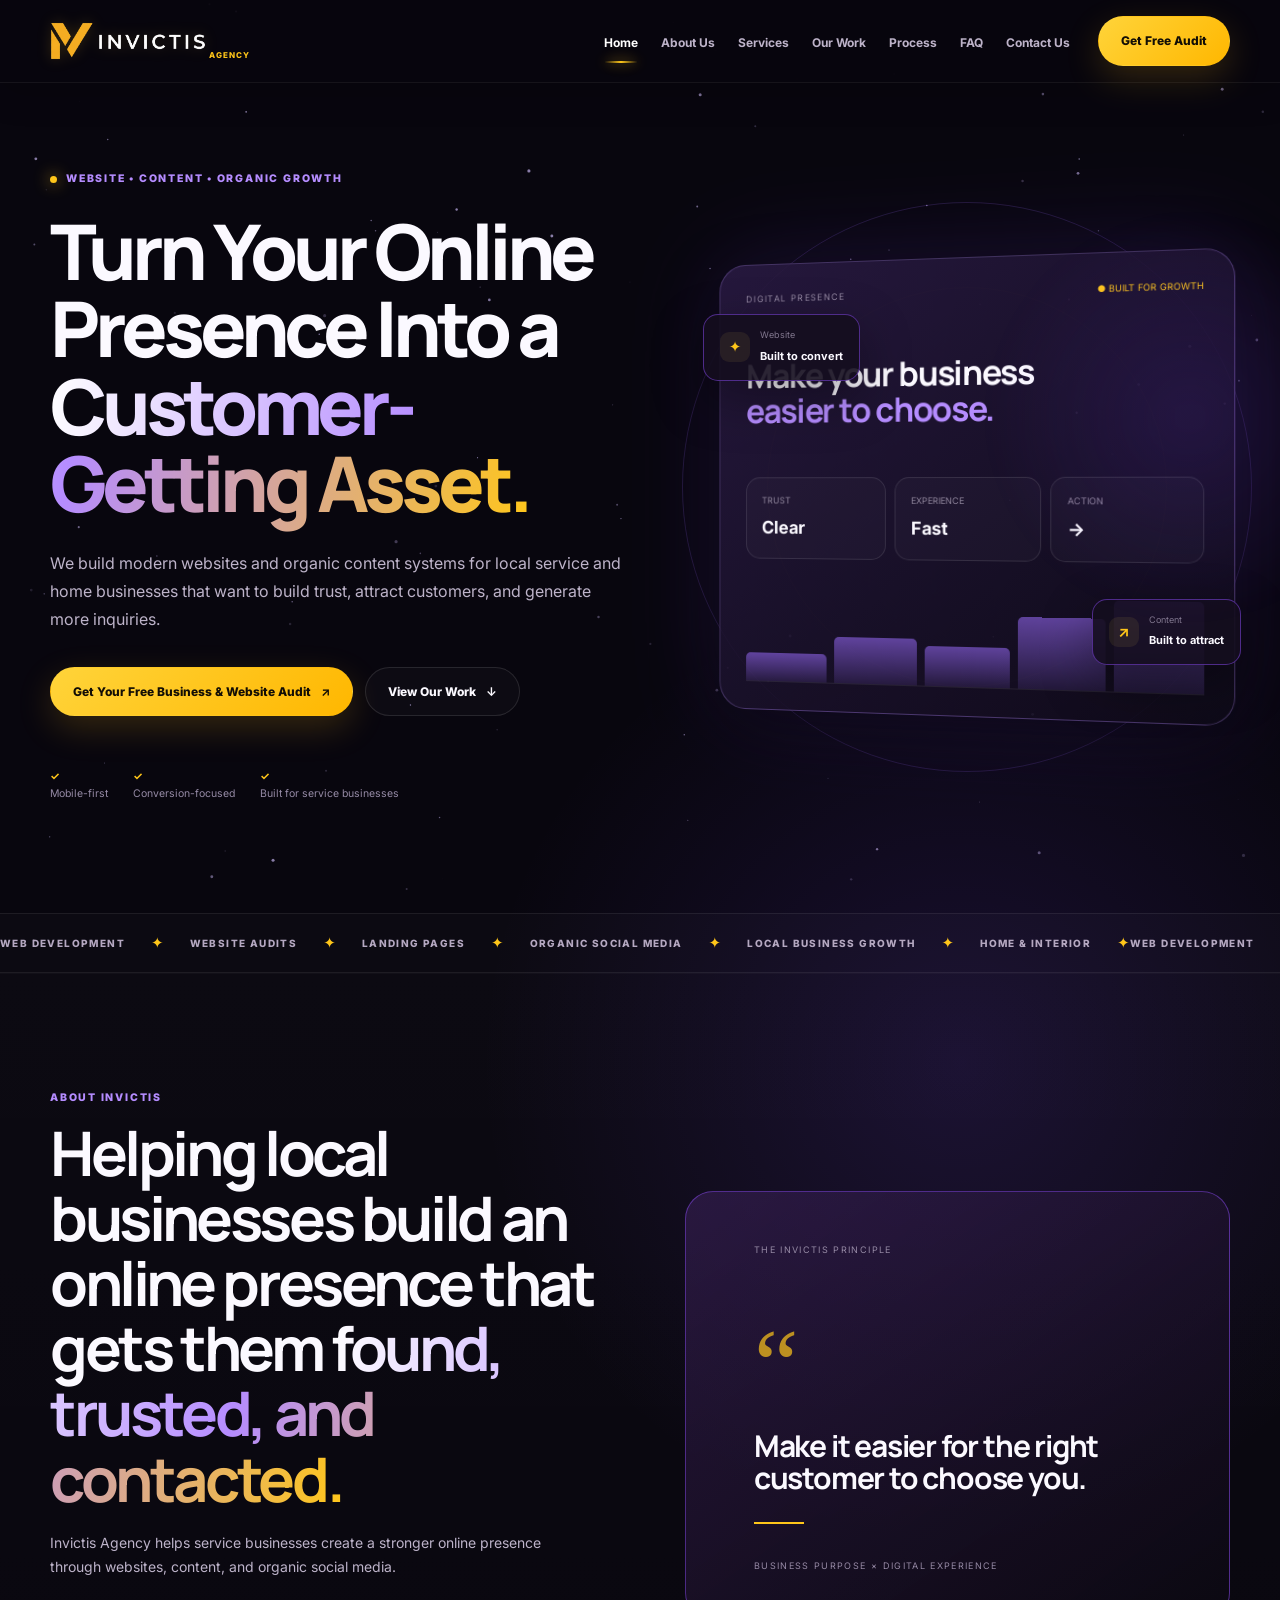
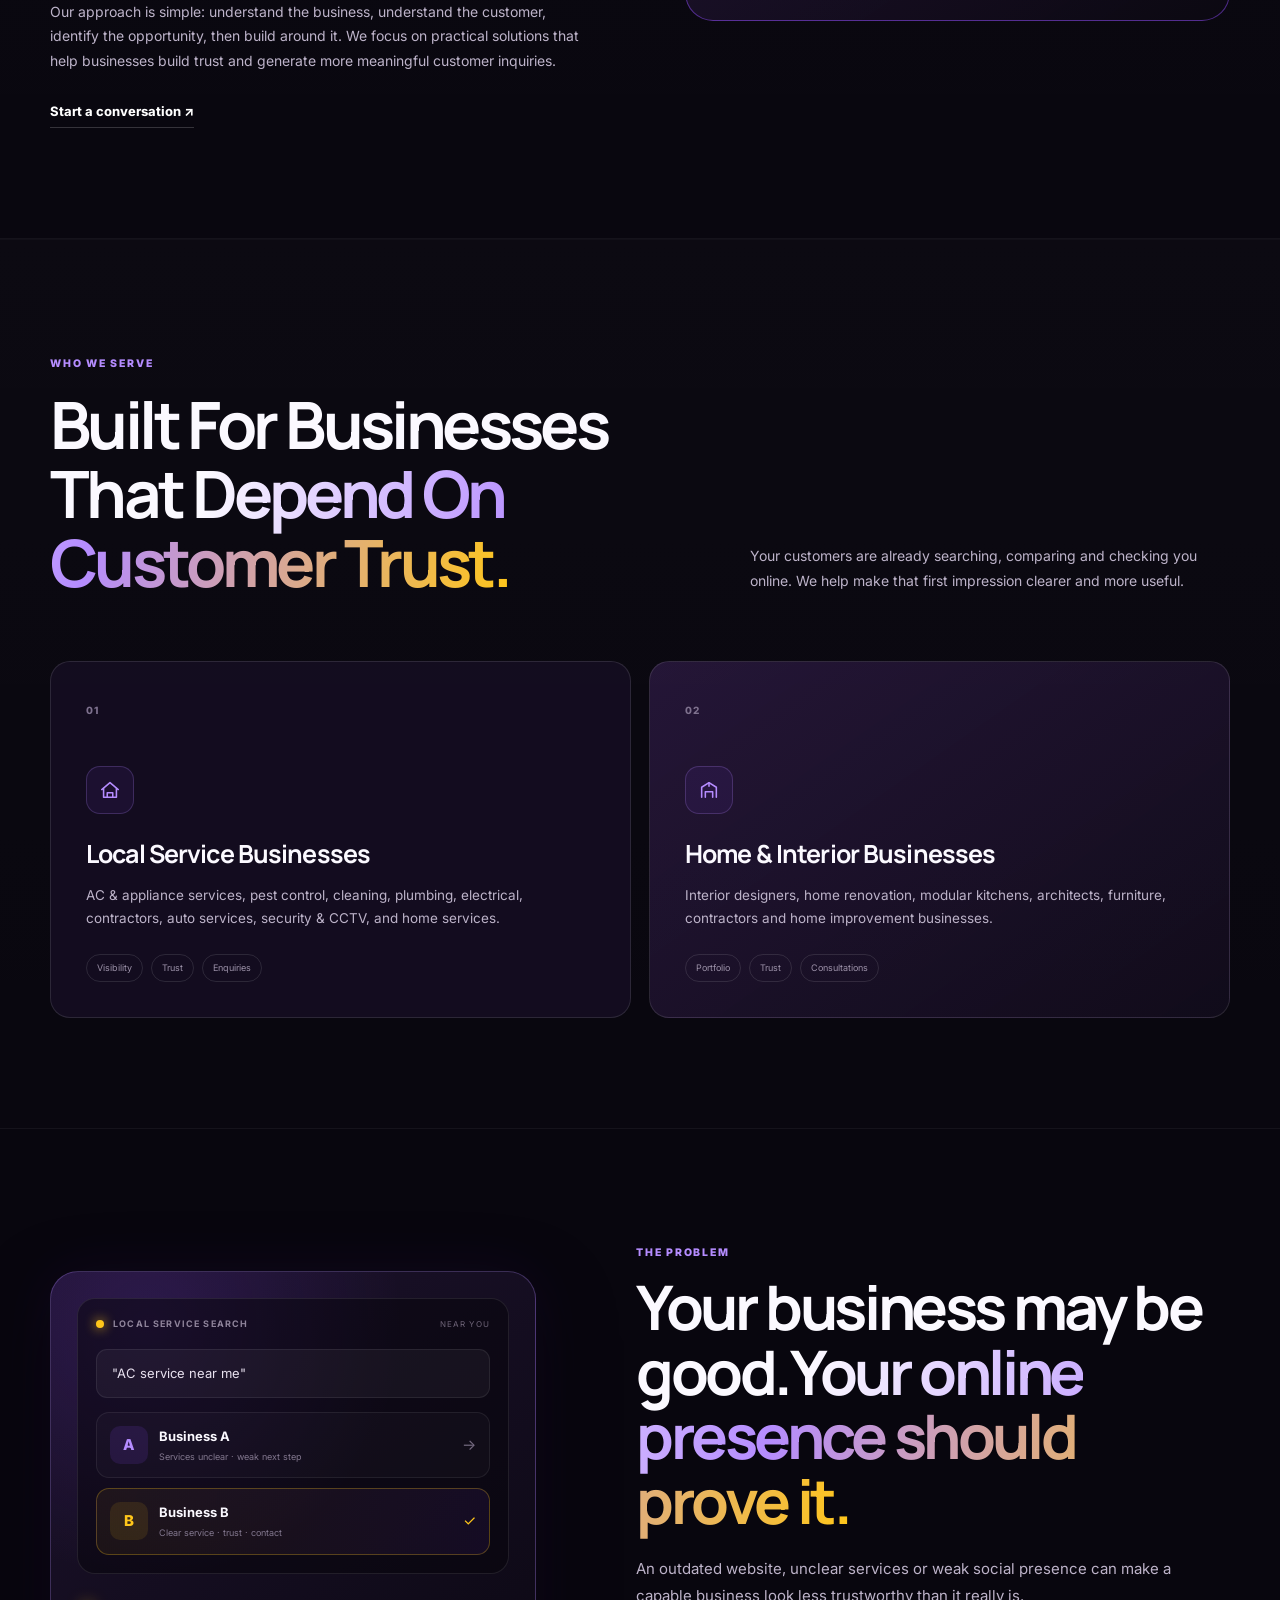
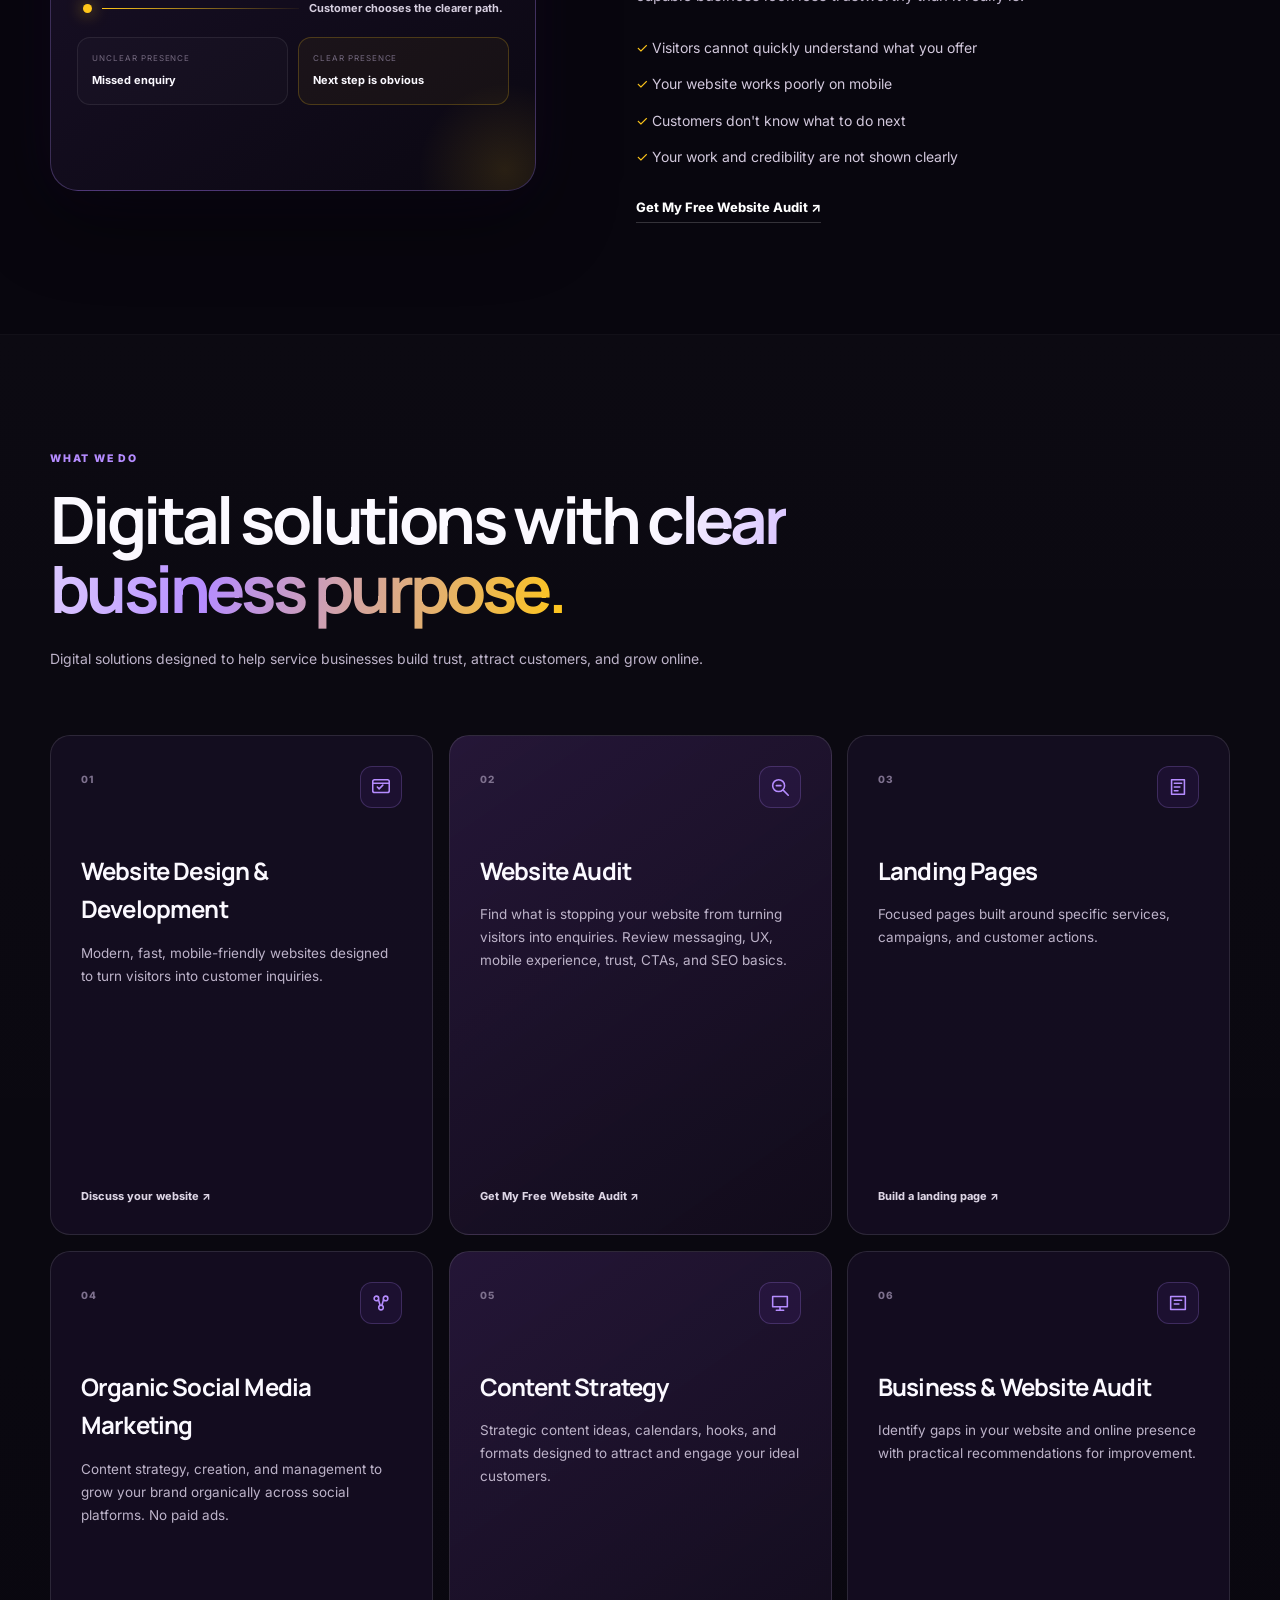
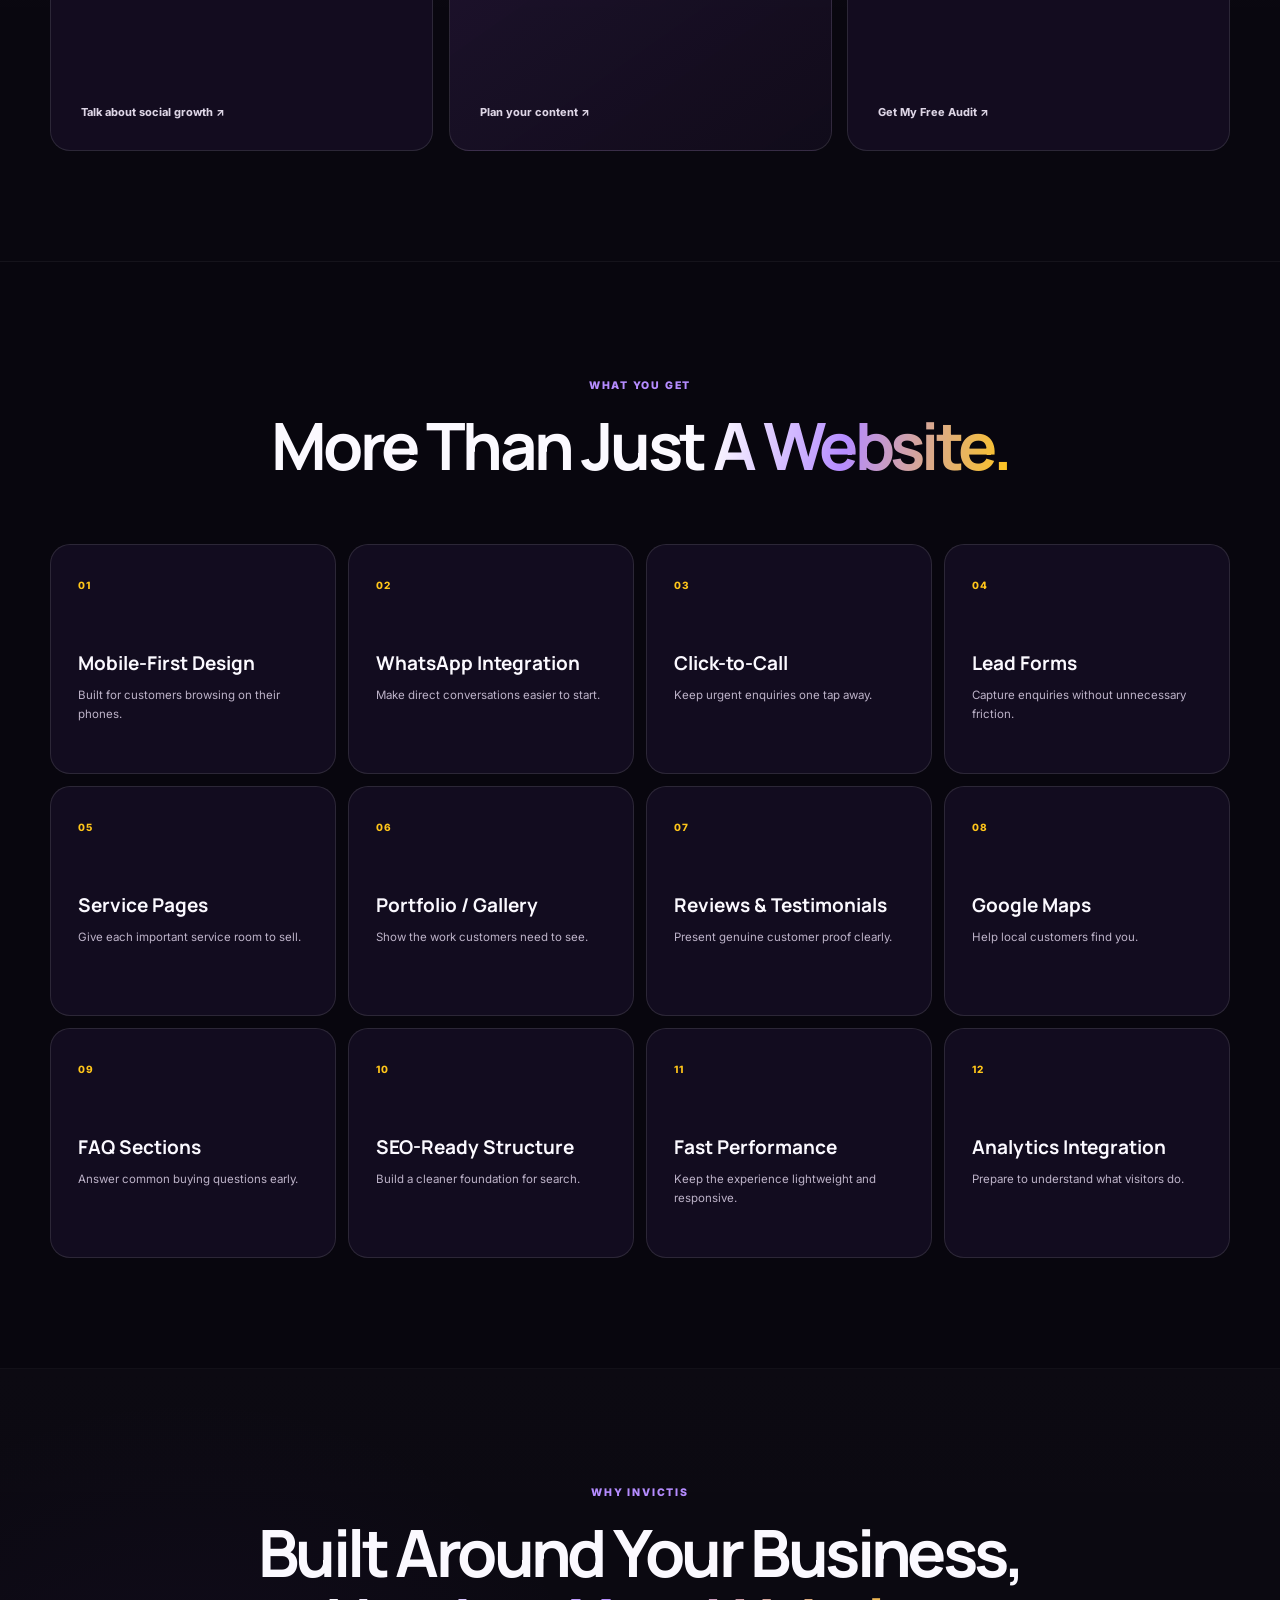
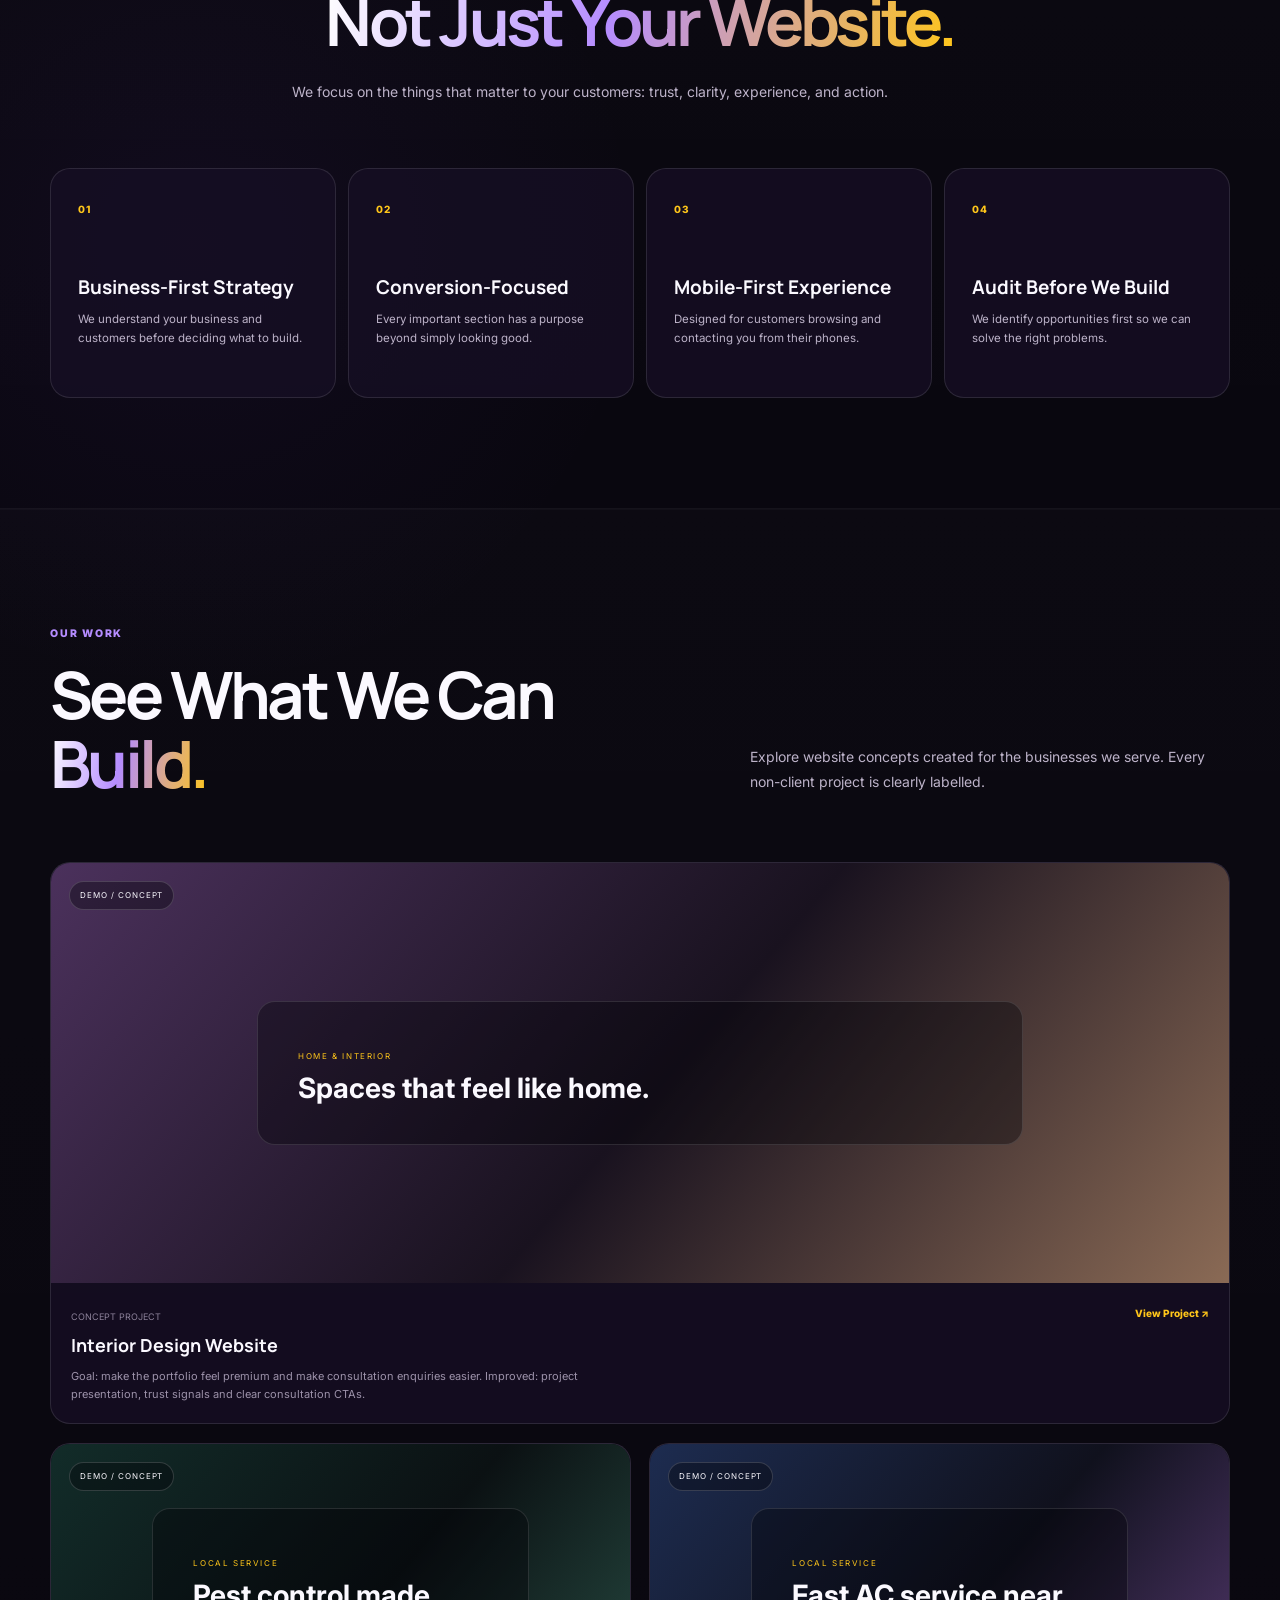
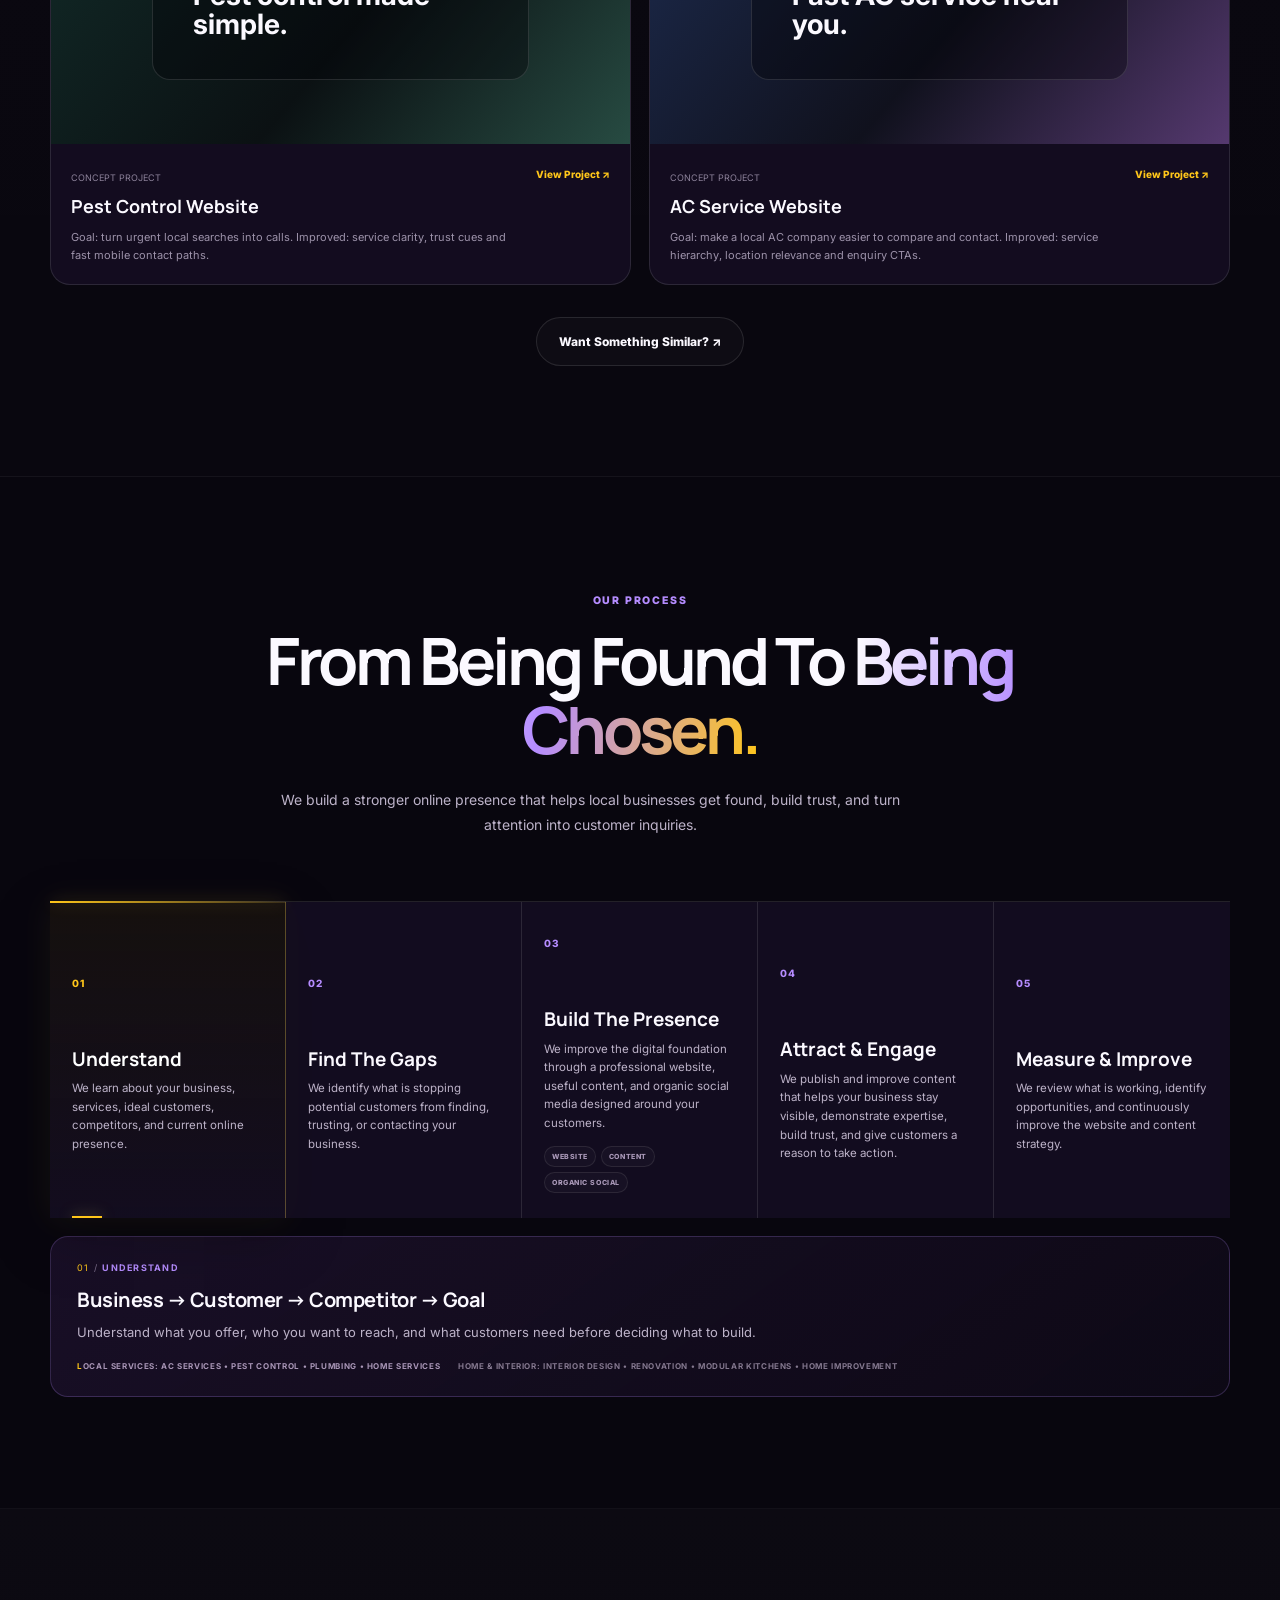
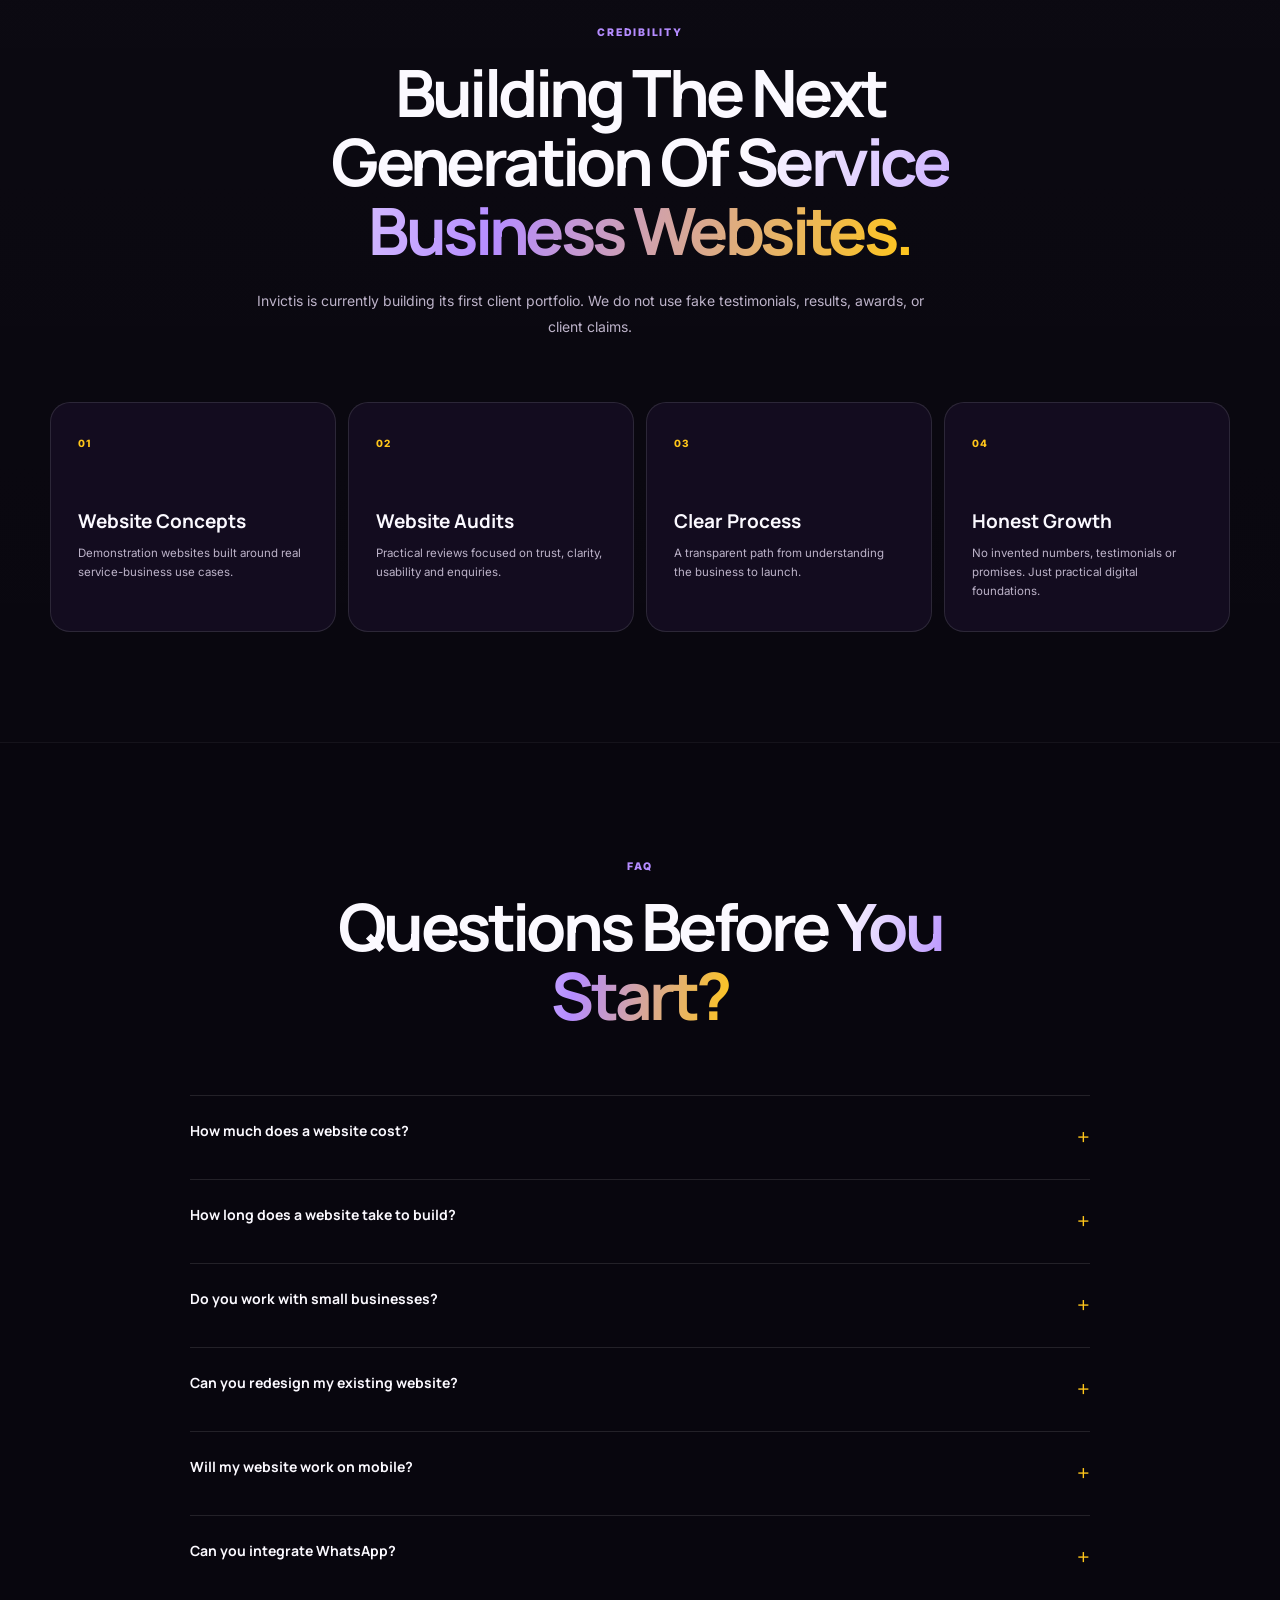
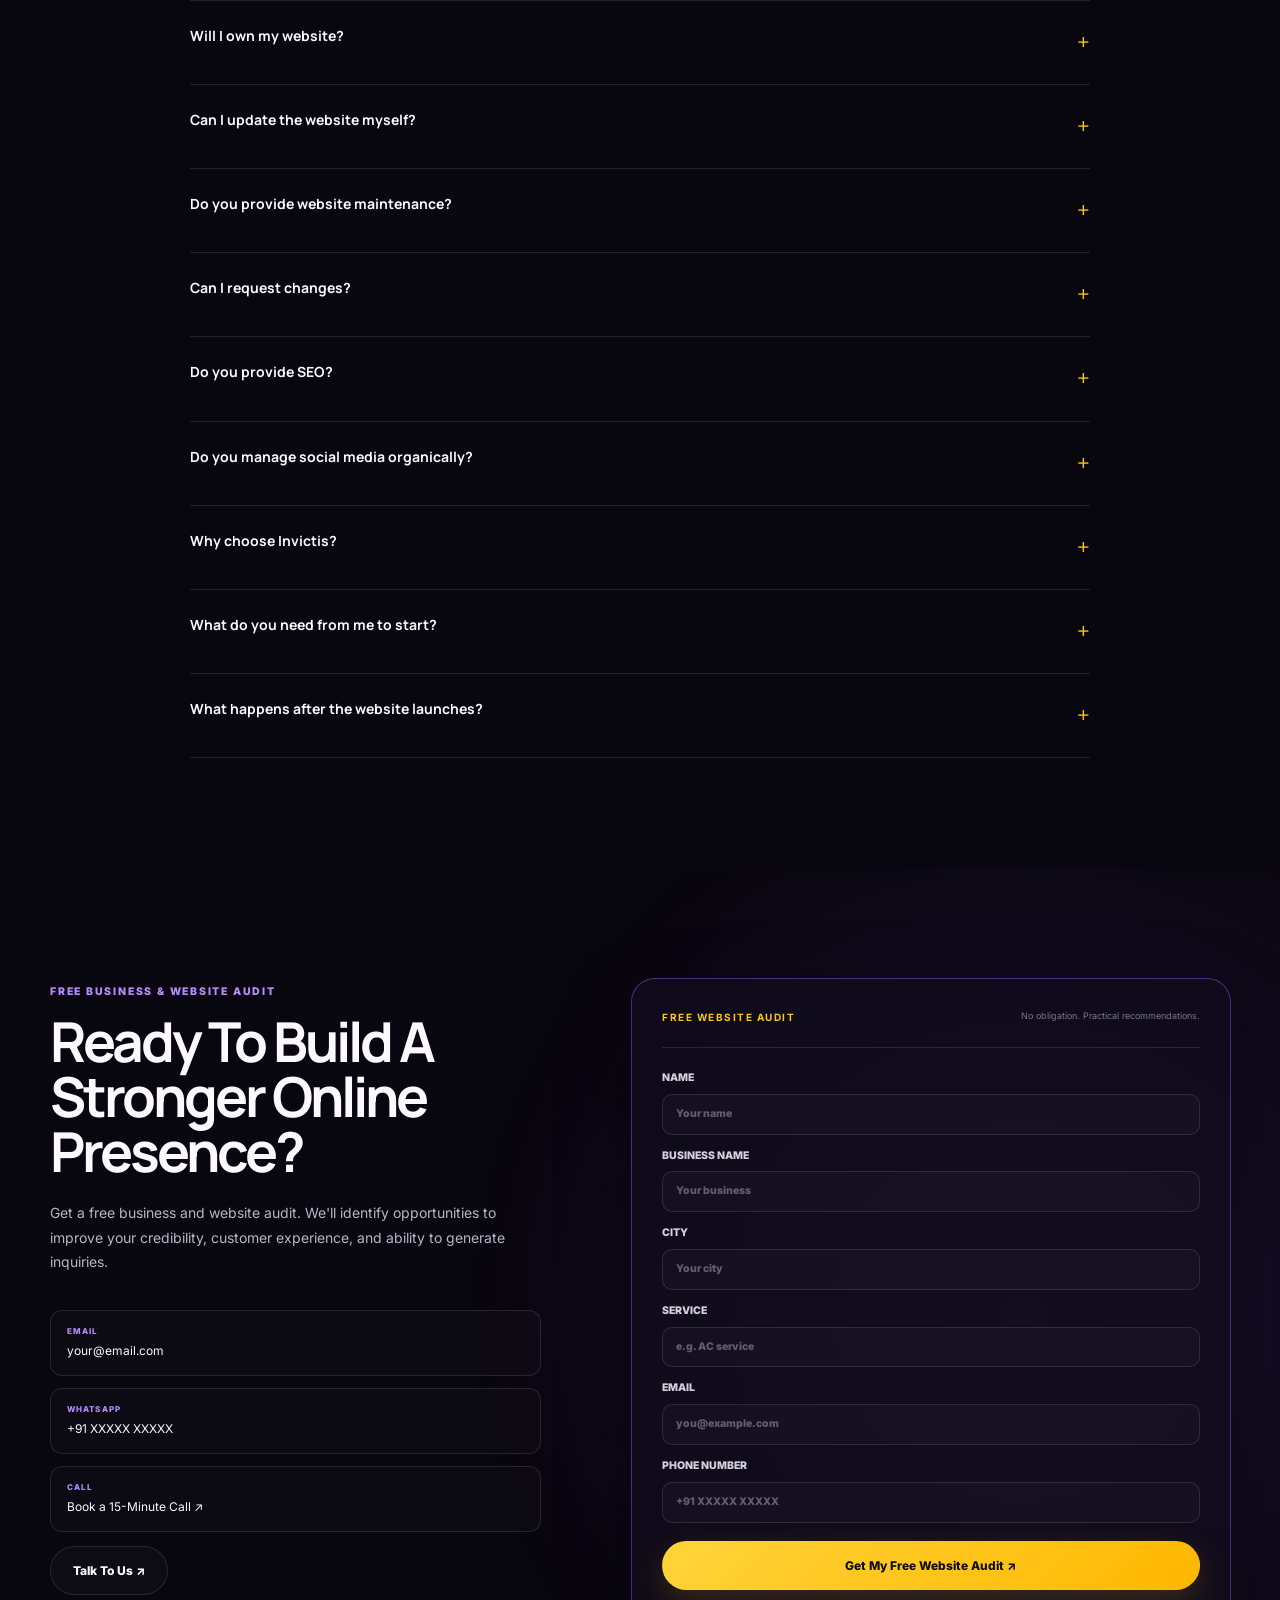
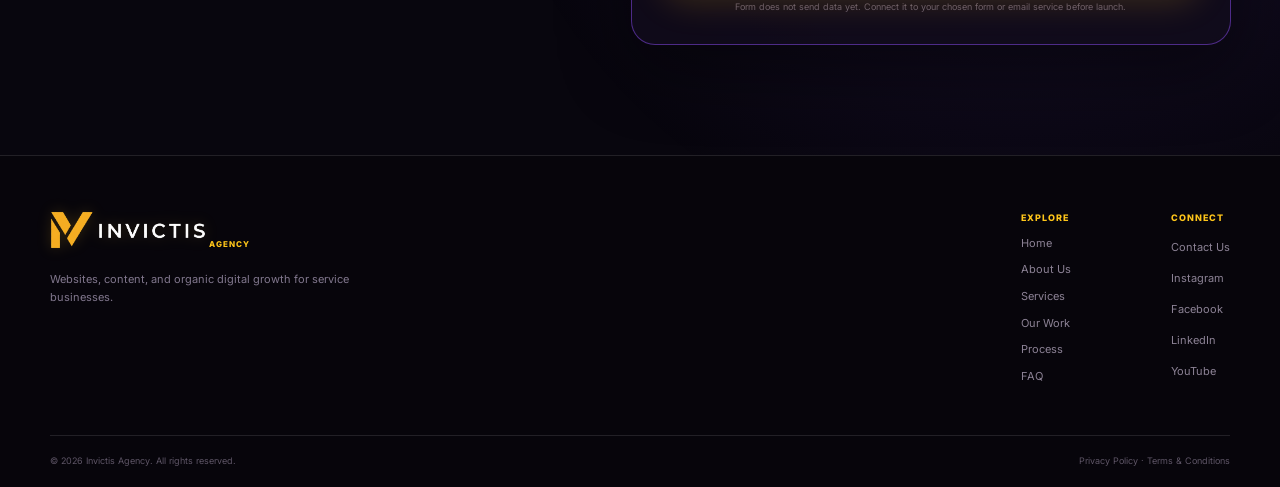
==== commit 1a13b961: "Add files via upload" ====
--- a/index.html
+++ b/index.html
@@ -3,174 +3,373 @@
 <head>
 <meta charset="utf-8">
 <meta name="viewport" content="width=device-width,initial-scale=1">
-<meta name="description" content="Invictis Agency builds conversion-focused websites, audits and landing pages for local service and home & interior businesses.">
-<title>Invictis Agency | Digital Growth for Local Businesses</title>
+<meta name="description" content="Invictis Agency helps local service and home & interior businesses build trust, attract customers and generate more enquiries through websites, content and organic social media.">
+<title>Invictis Agency | Websites, Content & Organic Growth for Local Businesses</title>
 <link rel="preconnect" href="https://fonts.googleapis.com">
 <link rel="preconnect" href="https://fonts.gstatic.com" crossorigin>
-<link href="https://fonts.googleapis.com/css2?family=Manrope:wght@400;500;600;700;800&display=swap" rel="stylesheet">
+<link href="https://fonts.googleapis.com/css2?family=Inter:wght@400;500;600;700&family=Manrope:wght@400;500;600;700;800&display=swap" rel="stylesheet">
 <link rel="stylesheet" href="css/style.css">
 </head>
 <body>
 <canvas id="starfield" aria-hidden="true"></canvas>
 
 <!-- ================= HEADER =================
-EDIT: logo, nav labels and CTA link/text here. -->
+EDIT: logo, navigation labels and CTA here. -->
 <header class="header">
   <div class="container nav">
     <a class="brand" href="#home" aria-label="Invictis Agency">
-      <!-- EDIT: Replace assets/invictis-logo.png only if you later use a different logo file. -->
-      <img class="brand-logo" src="assets/invictis-logo.png" alt="Invictis">
+      <img class="brand-logo" src="assets/invictis-logo-exact.png" alt="Invictis Agency">
       <span class="brand-tag">AGENCY</span>
     </a>
     <button class="menu" aria-label="Open menu" aria-expanded="false"><span></span><span></span><span></span></button>
     <nav class="nav-links" aria-label="Primary navigation">
-      <a href="#home" class="active" aria-current="page">Home</a><a href="#about">About Us</a><a href="#services">Services</a>
-      <a href="#work">Work</a><a href="#process">Process</a><a href="#faq">FAQ</a><a href="#contact">Contact Us</a>
+      <a href="#home" class="active" aria-current="page">Home</a>
+      <a href="#about">About Us</a>
+      <a href="#services">Services</a>
+      <a href="#work">Our Work</a>
+      <a href="#process">Process</a>
+      <a href="#faq">FAQ</a>
+      <a href="#contact">Contact Us</a>
     </nav>
-    <a class="btn btn-primary nav-cta" href="#contact">Get My Free Website Audit</a>
+    <a class="btn btn-primary nav-cta" href="#contact">Get Free Audit</a>
   </div>
 </header>
 
 <main>
-<!-- ================= HERO =================
-EDIT: headline, paragraph and both button labels/links. -->
+<!-- ================= HERO ================= -->
 <section class="hero section" id="home">
   <div class="container hero-grid">
     <div class="hero-copy reveal">
-      <div class="eyebrow"><i></i> FOR LOCAL SERVICE BUSINESSES</div>
-      <h1>Websites that get you <span>found, trusted, and chosen.</span></h1>
-      <p>We build professional, conversion-focused websites for local service businesses that help turn online visitors into real enquiries.</p>
+      <div class="eyebrow"><i></i> WEBSITE • CONTENT • ORGANIC GROWTH</div>
+      <h1>Turn Your Online Presence Into a <span>Customer-Getting Asset.</span></h1>
+      <p>We build modern websites and organic content systems for local service and home businesses that want to build trust, attract customers, and generate more inquiries.</p>
       <div class="actions">
-        <a class="btn btn-primary" href="#contact">Get My Free Website Audit <b>↗</b></a>
-        <a class="btn btn-ghost" href="#work">See Our Work <b>↓</b></a>
-      </div>
-      <div class="hero-proof"><div><strong>01</strong><small>Business-first thinking</small></div><div><strong>02</strong><small>Conversion-focused websites</small></div><div><strong>03</strong><small>Practical digital growth</small></div></div>
+        <a class="btn btn-primary" href="#contact">Get Your Free Business &amp; Website Audit <b>↗</b></a>
+        <a class="btn btn-ghost" href="#work">View Our Work <b>↓</b></a>
+      </div>
+      <div class="hero-proof">
+        <div><strong>✓</strong><small>Mobile-first</small></div>
+        <div><strong>✓</strong><small>Conversion-focused</small></div>
+        <div><strong>✓</strong><small>Built for service businesses</small></div>
+      </div>
     </div>
     <div class="hero-art reveal delay">
       <div class="orbit one"></div><div class="orbit two"></div>
       <div class="dashboard">
-        <div class="topline"><small>DIGITAL PRESENCE</small><em>● LIVE</em></div>
+        <div class="topline"><small>DIGITAL PRESENCE</small><em>● BUILT FOR GROWTH</em></div>
         <h2>Make your business<br><span>easier to choose.</span></h2>
-        <div class="metrics"><div><small>Visibility</small><strong>↑</strong></div><div><small>Trust</small><strong>Clear</strong></div><div><small>Inquiries</small><strong>→</strong></div></div>
+        <div class="metrics"><div><small>Trust</small><strong>Clear</strong></div><div><small>Experience</small><strong>Fast</strong></div><div><small>Action</small><strong>→</strong></div></div>
         <div class="bars"><i></i><i></i><i></i><i></i><i></i></div>
       </div>
       <div class="float-card fc1"><b>✦</b><div><small>Website</small><strong>Built to convert</strong></div></div>
-      <div class="float-card fc2"><b>↗</b><div><small>Landing page</small><strong>Turn visits into leads</strong></div></div>
+      <div class="float-card fc2"><b>↗</b><div><small>Content</small><strong>Built to attract</strong></div></div>
     </div>
   </div>
 </section>
 
 <!-- ================= MOVING TICKER =================
-EDIT: change the phrases if your offer changes. -->
+Continuous loop is handled by the existing JS ticker system. -->
 <section class="ticker" aria-label="Invictis services and focus">
   <div class="ticker-track">
     <div class="ticker-group" aria-hidden="false">
-      <span>WEB DEVELOPMENT</span><i>✦</i><span>WEBSITE AUDITS</span><i>✦</i><span>LANDING PAGES</span><i>✦</i><span>LOCAL BUSINESS GROWTH</span><i>✦</i><span>HOME & INTERIOR</span><i>✦</i>
+      <span>WEB DEVELOPMENT</span><i>✦</i><span>WEBSITE AUDITS</span><i>✦</i><span>LANDING PAGES</span><i>✦</i><span>ORGANIC SOCIAL MEDIA</span><i>✦</i><span>LOCAL BUSINESS GROWTH</span><i>✦</i><span>HOME &amp; INTERIOR</span><i>✦</i>
     </div>
     <div class="ticker-group" aria-hidden="true">
-      <span>WEB DEVELOPMENT</span><i>✦</i><span>WEBSITE AUDITS</span><i>✦</i><span>LANDING PAGES</span><i>✦</i><span>LOCAL BUSINESS GROWTH</span><i>✦</i><span>HOME & INTERIOR</span><i>✦</i>
-    </div>
-  </div>
-</section>
-
-<!-- ================= ABOUT =================
-EDIT: short honest agency positioning. -->
+      <span>WEB DEVELOPMENT</span><i>✦</i><span>WEBSITE AUDITS</span><i>✦</i><span>LANDING PAGES</span><i>✦</i><span>ORGANIC SOCIAL MEDIA</span><i>✦</i><span>LOCAL BUSINESS GROWTH</span><i>✦</i><span>HOME &amp; INTERIOR</span><i>✦</i>
+    </div>
+  </div>
+</section>
+
+<!-- ================= ABOUT ================= -->
 <section class="section soft" id="about">
-  <div class="container about-grid"><div class="about-copy reveal"><label>ABOUT INVICTIS</label><h2>Helping local businesses build an online presence that gets them <span>found, trusted, and contacted.</span></h2><p>Invictis Agency helps local businesses build a stronger online presence that communicates value, creates trust and makes the next customer action clear.</p><p>Our focus is practical: clear messaging, useful design and digital foundations that support real business goals without unnecessary complexity.</p><a class="text-link" href="#contact">Start a conversation ↗</a></div>
-  <div class="about-card reveal delay"><div><small>THE INVICTIS PRINCIPLE</small><strong>“</strong><h3>Make it easier for the right customer to choose you.</h3><hr><small>DIGITAL PRESENCE × BUSINESS PURPOSE</small></div></div></div>
-</section>
-
-<!-- ================= WHO WE HELP =================
-EDIT: audience names/descriptions if positioning changes. -->
+  <div class="container about-grid">
+    <div class="about-copy reveal">
+      <label>ABOUT INVICTIS</label>
+      <h2>Helping local businesses build an online presence that gets them <span>found, trusted, and contacted.</span></h2>
+      <p>Invictis Agency helps service businesses create a stronger online presence through websites, content, and organic social media.</p>
+      <p>Our approach is simple: understand the business, understand the customer, identify the opportunity, then build around it. We focus on practical solutions that help businesses build trust and generate more meaningful customer inquiries.</p>
+      <a class="text-link" href="#contact">Start a conversation ↗</a>
+    </div>
+    <div class="about-card reveal delay">
+      <div><small>THE INVICTIS PRINCIPLE</small><strong>“</strong><h3>Make it easier for the right customer to choose you.</h3><hr><small>BUSINESS PURPOSE × DIGITAL EXPERIENCE</small></div>
+    </div>
+  </div>
+</section>
+
+<!-- ================= WHO WE HELP ================= -->
 <section class="section soft">
   <div class="container">
-    <div class="heading split reveal"><div><label>WHO WE HELP</label><h2>Built for businesses where <span>local trust matters.</span></h2></div><p>Your customers are already searching, comparing and checking you online. We help make that first impression work harder.</p></div>
+    <div class="heading split reveal">
+      <div><label>WHO WE SERVE</label><h2>Built For Businesses That <span>Depend On Customer Trust.</span></h2></div>
+      <p>Your customers are already searching, comparing and checking you online. We help make that first impression clearer and more useful.</p>
+    </div>
     <div class="audiences">
-      <article class="audience reveal"><small>01</small><b class="icon-box"><svg viewBox="0 0 24 24" aria-hidden="true"><path d="M3 11.5 12 4l9 7.5"/><path d="M5 10.5V20h14v-9.5"/><path d="M9 20v-5h6v5"/></svg></b><h3>Local Service Businesses</h3><p>Pest control, AC services, cleaning, repairs, maintenance and other businesses that rely on local customers.</p><div class="tags"><i>Visibility</i><i>Trust</i><i>Inquiries</i></div></article>
-      <article class="audience featured reveal delay"><small>02</small><b class="icon-box"><svg viewBox="0 0 24 24" aria-hidden="true"><path d="M4 20V9l8-5 8 5v11"/><path d="M8 20v-6h8v6"/><path d="M12 4v4"/></svg></b><h3>Home & Interior Businesses</h3><p>Interior designers, renovation companies, contractors and home renovation brands that need their work to build trust and generate enquiries.</p><div class="tags"><i>Portfolio</i><i>Leads</i><i>Growth</i></div></article>
+      <article class="audience reveal">
+        <small>01</small><b class="icon-box"><svg viewBox="0 0 24 24" aria-hidden="true"><path d="M3 11.5 12 4l9 7.5"/><path d="M5 10.5V20h14v-9.5"/><path d="M9 20v-5h6v5"/></svg></b>
+        <h3>Local Service Businesses</h3>
+        <p>AC &amp; appliance services, pest control, cleaning, plumbing, electrical, contractors, auto services, security &amp; CCTV, and home services.</p>
+        <div class="tags"><i>Visibility</i><i>Trust</i><i>Enquiries</i></div>
+      </article>
+      <article class="audience featured reveal delay">
+        <small>02</small><b class="icon-box"><svg viewBox="0 0 24 24" aria-hidden="true"><path d="M4 20V9l8-5 8 5v11"/><path d="M8 20v-6h8v6"/><path d="M12 4v4"/></svg></b>
+        <h3>Home &amp; Interior Businesses</h3>
+        <p>Interior designers, home renovation, modular kitchens, architects, furniture, contractors and home improvement businesses.</p>
+        <div class="tags"><i>Portfolio</i><i>Trust</i><i>Consultations</i></div>
+      </article>
     </div>
   </div>
 </section>
 
 <!-- ================= PROBLEM =================
 EDIT: pain points if you later niche down further. -->
-<section class="section">
+<section class="section" id="problem">
   <div class="container problem-grid">
-    <div class="problem-window reveal"><div class="browser"><i></i><i></i><i></i></div><div class="fake-lines"><i class="long"></i><i class="mid"></i><div></div><i class="short"></i><i class="mid"></i></div><b>Opportunity lost</b></div>
-    <div class="problem-copy reveal delay"><label>THE PROBLEM</label><h2>Your business may be good. <span>Your online presence should prove it.</span></h2><p>An outdated website, unclear services or weak social presence can make a capable business look less trustworthy than it really is.</p><ul><li>✓ Visitors cannot quickly understand what you offer</li><li>✓ Your website works poorly on mobile</li><li>✓ Customers don't know what to do next</li><li>✓ Your work and credibility are not shown clearly</li></ul><a class="text-link" href="#contact">Get My Free Website Audit ↗</a></div>
-  </div>
-</section>
-
-<!-- ================= SERVICES =================
-EDIT: service names, descriptions and lists here. -->
+    <div class="problem-visual reveal" aria-label="Conceptual customer choice journey">
+      <div class="problem-search">
+        <div class="problem-search-top"><span></span><b>LOCAL SERVICE SEARCH</b><small>near you</small></div>
+        <div class="search-query">"AC service near me"</div>
+        <div class="search-results">
+          <div class="result result-muted">
+            <div class="result-avatar">A</div>
+            <div><strong>Business A</strong><small>Services unclear · weak next step</small></div>
+            <em>→</em>
+          </div>
+          <div class="result result-clear">
+            <div class="result-avatar">B</div>
+            <div><strong>Business B</strong><small>Clear service · trust · contact</small></div>
+            <em>✓</em>
+          </div>
+        </div>
+      </div>
+      <div class="choice-flow">
+        <span class="flow-dot"></span><i></i><strong>Customer chooses the clearer path.</strong>
+      </div>
+      <div class="problem-outcomes">
+        <div><small>UNCLEAR PRESENCE</small><b>Missed enquiry</b></div>
+        <div><small>CLEAR PRESENCE</small><b>Next step is obvious</b></div>
+      </div>
+    </div>
+    <div class="problem-copy reveal delay">
+      <label>THE PROBLEM</label>
+      <h2>Your business may be good.<span>Your online presence should prove it.</span></h2>
+      <p>An outdated website, unclear services or weak social presence can make a capable business look less trustworthy than it really is.</p>
+      <ul>
+        <li>✓ Visitors cannot quickly understand what you offer</li>
+        <li>✓ Your website works poorly on mobile</li>
+        <li>✓ Customers don't know what to do next</li>
+        <li>✓ Your work and credibility are not shown clearly</li>
+      </ul>
+      <a class="text-link" href="#contact">Get My Free Website Audit ↗</a>
+    </div>
+  </div>
+</section>
+
+<!-- ================= SERVICES ================= -->
 <section class="section soft" id="services">
   <div class="container">
-    <div class="heading reveal"><label>WHAT WE DO</label><h2>Focused services. <span>Clear business purpose.</span></h2><p>We keep the offer focused: build the right website foundation, identify what is holding it back, and create targeted pages that turn attention into enquiries.</p></div>
+    <div class="heading reveal">
+      <label>WHAT WE DO</label>
+      <h2>Digital solutions with <span>clear business purpose.</span></h2>
+      <p>Digital solutions designed to help service businesses build trust, attract customers, and grow online.</p>
+    </div>
     <div class="services">
-      <article class="service reveal"><small>01</small><b class="icon-box"><svg viewBox="0 0 24 24" aria-hidden="true"><rect x="3" y="4" width="18" height="14" rx="2"/><path d="M3 8h18"/><path d="m8 12 2 2 4-4"/></svg></b><h3>Website Development</h3><p>Professional, conversion-focused websites designed around your business, customers, services, and goals.</p><ul><li>Business websites</li><li>Clear customer journeys</li><li>Mobile-first experience</li><li>Conversion-focused structure</li></ul><a href="#contact">Discuss your website ↗</a></article>
-      <article class="service featured reveal delay"><small>02</small><b class="icon-box"><svg viewBox="0 0 24 24" aria-hidden="true"><circle cx="10.5" cy="10.5" r="6.5"/><path d="m16 16 5 5"/><path d="M8 10.5h5"/></svg></b><h3>Website Audit</h3><p>Find what is stopping your website from turning visitors into enquiries. We review messaging, UX, mobile experience, trust, CTAs, and SEO basics.</p><ul><li>Messaging & UX review</li><li>Mobile experience</li><li>Trust & CTA gaps</li><li>SEO basics & next steps</li></ul><a href="#contact">Get My Free Website Audit ↗</a></article>
-      <article class="service reveal"><small>03</small><b class="icon-box"><svg viewBox="0 0 24 24" aria-hidden="true"><circle cx="6" cy="12" r="2.5"/><circle cx="18" cy="6" r="2.5"/><circle cx="18" cy="18" r="2.5"/><path d="m8.2 11 7.4-4"/><path d="m8.2 13 7.4 4"/></svg></b><h3>Landing Pages</h3><p>Focused landing pages designed to turn targeted traffic into enquiries, calls, or bookings.</p><ul><li>Offer-focused page structure</li><li>Campaign & ad landing pages</li><li>Calls, forms & booking CTAs</li><li>Mobile-first conversion flow</li></ul><a href="#contact">Build a landing page ↗</a></article>
-    </div>
-  </div>
-</section>
-
-<!-- ================= WHY INVICTIS =================
-EDIT: these positioning pillars as the agency evolves. -->
-<section class="section" id="why">
-  <div class="container"><div class="heading centered reveal"><label>WHY INVICTIS</label><h2>Not just a prettier website. <span>A clearer digital presence.</span></h2></div>
-  <div class="pillars"><article class="pillar reveal"><small>01</small><h3>Business-first</h3><p>We start with what the business needs instead of forcing a generic agency package.</p></article><article class="pillar reveal delay"><small>02</small><h3>Inquiry-focused</h3><p>Your digital presence should make it easier for the right customer to take the next step.</p></article><article class="pillar reveal"><small>03</small><h3>Practical</h3><p>Clear recommendations, useful design and no unnecessary complexity for the sake of looking impressive.</p></article><article class="pillar reveal delay"><small>04</small><h3>Built to grow</h3><p>The website can become a foundation for SEO, advertising, social growth and future automation.</p></article></div></div>
-</section>
-
-<!-- ================= WORK =================
-EDIT: replace project names and href="#" with real demo URLs.
-Keep "CONCEPT PROJECT" until these are real client projects. -->
+      <article class="service reveal"><small>01</small><b class="icon-box"><svg viewBox="0 0 24 24" aria-hidden="true"><rect x="3" y="4" width="18" height="14" rx="2"/><path d="M3 8h18"/><path d="m8 12 2 2 4-4"/></svg></b><h3>Website Design &amp; Development</h3><p>Modern, fast, mobile-friendly websites designed to turn visitors into customer inquiries.</p><ul><li>Business websites</li><li>Customer-focused structure</li><li>Mobile-first experience</li><li>Lead-focused CTAs</li></ul><a href="#contact">Discuss your website ↗</a></article>
+      <article class="service featured reveal"><small>02</small><b class="icon-box"><svg viewBox="0 0 24 24" aria-hidden="true"><circle cx="10.5" cy="10.5" r="6.5"/><path d="m16 16 5 5"/><path d="M8 10.5h5"/></svg></b><h3>Website Audit</h3><p>Find what is stopping your website from turning visitors into enquiries. Review messaging, UX, mobile experience, trust, CTAs, and SEO basics.</p><ul><li>Messaging &amp; UX review</li><li>Mobile experience</li><li>Trust &amp; CTA gaps</li><li>SEO basics &amp; next steps</li></ul><a href="#contact">Get My Free Website Audit ↗</a></article>
+      <article class="service reveal"><small>03</small><b class="icon-box"><svg viewBox="0 0 24 24" aria-hidden="true"><path d="M5 4h14v16H5z"/><path d="M8 8h8M8 12h6M8 16h4"/></svg></b><h3>Landing Pages</h3><p>Focused pages built around specific services, campaigns, and customer actions.</p><ul><li>Offer-focused structure</li><li>Service landing pages</li><li>Calls, forms &amp; booking CTAs</li><li>Mobile-first conversion flow</li></ul><a href="#contact">Build a landing page ↗</a></article>
+      <article class="service reveal"><small>04</small><b class="icon-box"><svg viewBox="0 0 24 24" aria-hidden="true"><circle cx="7" cy="7" r="2.5"/><circle cx="17" cy="7" r="2.5"/><circle cx="12" cy="17" r="2.5"/><path d="M9.2 8.2 11 14.5M14.8 8.2 13 14.5"/></svg></b><h3>Organic Social Media Marketing</h3><p>Content strategy, creation, and management to grow your brand organically across social platforms. No paid ads.</p><ul><li>Content strategy</li><li>Instagram &amp; Facebook</li><li>YouTube &amp; other platforms</li><li>Organic publishing &amp; growth</li></ul><a href="#contact">Talk about social growth ↗</a></article>
+      <article class="service featured reveal"><small>05</small><b class="icon-box"><svg viewBox="0 0 24 24" aria-hidden="true"><path d="M4 5h16v11H4z"/><path d="M8 20h8M12 16v4"/></svg></b><h3>Content Strategy</h3><p>Strategic content ideas, calendars, hooks, and formats designed to attract and engage your ideal customers.</p><ul><li>Content pillars</li><li>Hooks &amp; ideas</li><li>Content calendars</li><li>Platform-specific formats</li></ul><a href="#contact">Plan your content ↗</a></article>
+      <article class="service reveal"><small>06</small><b class="icon-box"><svg viewBox="0 0 24 24" aria-hidden="true"><path d="M4 5h16v14H4z"/><path d="M8 9h8M8 13h5"/></svg></b><h3>Business &amp; Website Audit</h3><p>Identify gaps in your website and online presence with practical recommendations for improvement.</p><ul><li>Website &amp; presence review</li><li>Trust &amp; clarity gaps</li><li>Customer journey review</li><li>Prioritized recommendations</li></ul><a href="#contact">Get My Free Audit ↗</a></article>
+    </div>
+  </div>
+</section>
+
+<!-- ================= WHAT YOU GET ================= -->
+<section class="section" id="what-you-get">
+  <div class="container">
+    <div class="heading centered reveal"><label>WHAT YOU GET</label><h2>More Than Just <span>A Website.</span></h2></div>
+    <div class="pillars">
+      <article class="pillar reveal"><small>01</small><h3>Mobile-First Design</h3><p>Built for customers browsing on their phones.</p></article>
+      <article class="pillar reveal"><small>02</small><h3>WhatsApp Integration</h3><p>Make direct conversations easier to start.</p></article>
+      <article class="pillar reveal"><small>03</small><h3>Click-to-Call</h3><p>Keep urgent enquiries one tap away.</p></article>
+      <article class="pillar reveal"><small>04</small><h3>Lead Forms</h3><p>Capture enquiries without unnecessary friction.</p></article>
+      <article class="pillar reveal"><small>05</small><h3>Service Pages</h3><p>Give each important service room to sell.</p></article>
+      <article class="pillar reveal"><small>06</small><h3>Portfolio / Gallery</h3><p>Show the work customers need to see.</p></article>
+      <article class="pillar reveal"><small>07</small><h3>Reviews &amp; Testimonials</h3><p>Present genuine customer proof clearly.</p></article>
+      <article class="pillar reveal"><small>08</small><h3>Google Maps</h3><p>Help local customers find you.</p></article>
+      <article class="pillar reveal"><small>09</small><h3>FAQ Sections</h3><p>Answer common buying questions early.</p></article>
+      <article class="pillar reveal"><small>10</small><h3>SEO-Ready Structure</h3><p>Build a cleaner foundation for search.</p></article>
+      <article class="pillar reveal"><small>11</small><h3>Fast Performance</h3><p>Keep the experience lightweight and responsive.</p></article>
+      <article class="pillar reveal"><small>12</small><h3>Analytics Integration</h3><p>Prepare to understand what visitors do.</p></article>
+    </div>
+  </div>
+</section>
+
+<!-- ================= WHY INVICTIS / USP ================= -->
+<section class="section soft" id="why">
+  <div class="container">
+    <div class="heading centered reveal"><label>WHY INVICTIS</label><h2>Built Around Your Business, <span>Not Just Your Website.</span></h2><p>We focus on the things that matter to your customers: trust, clarity, experience, and action.</p></div>
+    <div class="pillars">
+      <article class="pillar reveal"><small>01</small><h3>Business-First Strategy</h3><p>We understand your business and customers before deciding what to build.</p></article>
+      <article class="pillar reveal"><small>02</small><h3>Conversion-Focused</h3><p>Every important section has a purpose beyond simply looking good.</p></article>
+      <article class="pillar reveal"><small>03</small><h3>Mobile-First Experience</h3><p>Designed for customers browsing and contacting you from their phones.</p></article>
+      <article class="pillar reveal"><small>04</small><h3>Audit Before We Build</h3><p>We identify opportunities first so we can solve the right problems.</p></article>
+    </div>
+  </div>
+</section>
+
+<!-- ================= WORK ================= -->
 <section class="section soft" id="work">
-  <div class="container"><div class="heading split reveal"><div><label>SELECTED WORK</label><h2>See what we can <span>build for you.</span></h2></div><p>Start with demonstration projects and replace them with real client work and case studies as Invictis grows.</p></div>
-  <div class="work-grid">
-    <article class="work large reveal"><div class="work-img interior"><em>CONCEPT PROJECT</em><div><small>INTERIOR</small><strong>Spaces that feel like home.</strong></div></div><div class="work-meta"><div><small>Home & Interior · CONCEPT</small><h3>Interior Design Website</h3><p>Goal: make the portfolio feel premium and make enquiries easier. Improved: project presentation, trust signals and clear consultation CTAs.</p></div><a href="#" data-placeholder>View Project ↗</a></div></article>
-    <article class="work reveal"><div class="work-img pest"><em>CONCEPT PROJECT</em><div><small>PROTECTION</small><strong>Pest control made simple.</strong></div></div><div class="work-meta"><div><small>Local Service · CONCEPT</small><h3>Pest Control Website</h3><p>Goal: turn urgent local searches into calls. Improved: service clarity, trust cues and fast mobile contact paths.</p></div><a href="#" data-placeholder>View Project ↗</a></div></article>
-    <article class="work reveal delay"><div class="work-img ac"><em>CONCEPT PROJECT</em><div><small>COMFORT</small><strong>Fast AC service near you.</strong></div></div><div class="work-meta"><div><small>Local Service · CONCEPT</small><h3>AC Service Website</h3><p>Goal: make a local AC company easier to compare and contact. Improved: service hierarchy, location relevance and enquiry CTAs.</p></div><a href="#" data-placeholder>View Project ↗</a></div></article>
-  </div></div>
-</section>
-
-<!-- ================= PROCESS ================= -->
+  <div class="container">
+    <div class="heading split reveal"><div><label>OUR WORK</label><h2>See What We Can <span>Build.</span></h2></div><p>Explore website concepts created for the businesses we serve. Every non-client project is clearly labelled.</p></div>
+    <div class="work-grid">
+      <article class="work large reveal"><div class="work-img interior"><em>DEMO / CONCEPT</em><div><small>HOME &amp; INTERIOR</small><strong>Spaces that feel like home.</strong></div></div><div class="work-meta"><div><small>Concept Project</small><h3>Interior Design Website</h3><p>Goal: make the portfolio feel premium and make consultation enquiries easier. Improved: project presentation, trust signals and clear consultation CTAs.</p></div><a href="#" data-placeholder>View Project ↗</a></div></article>
+      <article class="work reveal"><div class="work-img pest"><em>DEMO / CONCEPT</em><div><small>LOCAL SERVICE</small><strong>Pest control made simple.</strong></div></div><div class="work-meta"><div><small>Concept Project</small><h3>Pest Control Website</h3><p>Goal: turn urgent local searches into calls. Improved: service clarity, trust cues and fast mobile contact paths.</p></div><a href="#" data-placeholder>View Project ↗</a></div></article>
+      <article class="work reveal"><div class="work-img ac"><em>DEMO / CONCEPT</em><div><small>LOCAL SERVICE</small><strong>Fast AC service near you.</strong></div></div><div class="work-meta"><div><small>Concept Project</small><h3>AC Service Website</h3><p>Goal: make a local AC company easier to compare and contact. Improved: service hierarchy, location relevance and enquiry CTAs.</p></div><a href="#" data-placeholder>View Project ↗</a></div></article>
+    </div>
+    <div class="centered reveal" style="margin-top:32px"><a class="btn btn-ghost" href="#contact">Want Something Similar? ↗</a></div>
+  </div>
+</section>
+
+<!-- ================= PROCESS =================
+EDIT: process copy and interaction data in js/script.js. -->
 <section class="section" id="process">
-  <div class="container"><div class="heading centered reveal"><label>OUR PROCESS</label><h2>From idea to <span>online presence.</span></h2></div>
-  <div class="process"><article class="step reveal" data-step="1"><small>01</small><h3>Discover</h3><p>We learn about your business, customers, services and goals.</p></article><article class="step reveal delay" data-step="2"><small>02</small><h3>Plan</h3><p>We define the structure, content and customer journey before building.</p></article><article class="step reveal" data-step="3"><small>03</small><h3>Design</h3><p>We turn the strategy into a clear visual direction built around trust and action.</p></article><article class="step reveal delay" data-step="4"><small>04</small><h3>Build</h3><p>We develop the experience across desktop and mobile and test the important details.</p></article><article class="step reveal" data-step="5"><small>05</small><h3>Launch</h3><p>We prepare the site for real visitors and identify the next practical opportunities.</p></article></div></div>
-</section>
-
-<!-- ================= FAQ =================
-EDIT: update answers as your actual pricing, timelines and delivery process become fixed. -->
+  <div class="container">
+    <div class="heading centered reveal">
+      <label>OUR PROCESS</label>
+      <h2>From Being Found To <span>Being Chosen.</span></h2>
+      <p>We build a stronger online presence that helps local businesses get found, build trust, and turn attention into customer inquiries.</p>
+    </div>
+
+    <div class="process-wrap reveal">
+      <div class="process" data-progress="1" aria-label="Invictis unified growth process">
+        <button class="step is-active" type="button" data-step="1" aria-pressed="true">
+          <small>01</small>
+          <h3>Understand</h3>
+          <p>We learn about your business, services, ideal customers, competitors, and current online presence.</p>
+        </button>
+
+        <button class="step" type="button" data-step="2" aria-pressed="false">
+          <small>02</small>
+          <h3>Find The Gaps</h3>
+          <p>We identify what is stopping potential customers from finding, trusting, or contacting your business.</p>
+        </button>
+
+        <button class="step" type="button" data-step="3" aria-pressed="false">
+          <small>03</small>
+          <h3>Build The Presence</h3>
+          <p>We improve the digital foundation through a professional website, useful content, and organic social media designed around your customers.</p>
+          <span class="step-tools" aria-label="Website, content, organic social">
+            <i>WEBSITE</i><i>CONTENT</i><i>ORGANIC SOCIAL</i>
+          </span>
+        </button>
+
+        <button class="step" type="button" data-step="4" aria-pressed="false">
+          <small>04</small>
+          <h3>Attract &amp; Engage</h3>
+          <p>We publish and improve content that helps your business stay visible, demonstrate expertise, build trust, and give customers a reason to take action.</p>
+        </button>
+
+        <button class="step" type="button" data-step="5" aria-pressed="false">
+          <small>05</small>
+          <h3>Measure &amp; Improve</h3>
+          <p>We review what is working, identify opportunities, and continuously improve the website and content strategy.</p>
+        </button>
+      </div>
+
+      <div class="process-detail" aria-live="polite">
+        <div class="process-detail-label"><span>01</span> / <b>UNDERSTAND</b></div>
+        <div class="process-detail-main">
+          <div>
+            <strong>Business → Customer → Competitor → Goal</strong>
+            <p>Understand what you offer, who you want to reach, and what customers need before deciding what to build.</p>
+          </div>
+        </div>
+        <div class="process-detail-relevance">
+          <span>LOCAL SERVICES: AC SERVICES • PEST CONTROL • PLUMBING • HOME SERVICES</span>
+          <span>HOME &amp; INTERIOR: INTERIOR DESIGN • RENOVATION • MODULAR KITCHENS • HOME IMPROVEMENT</span>
+        </div>
+      </div>
+    </div>
+  </div>
+</section>
+
+<!-- ================= CREDIBILITY ================= -->
+<section class="section soft" id="credibility">
+  <div class="container">
+    <div class="heading centered reveal"><label>CREDIBILITY</label><h2>Building The Next Generation Of <span>Service Business Websites.</span></h2><p>Invictis is currently building its first client portfolio. We do not use fake testimonials, results, awards, or client claims.</p></div>
+    <div class="pillars">
+      <article class="pillar reveal"><small>01</small><h3>Website Concepts</h3><p>Demonstration websites built around real service-business use cases.</p></article>
+      <article class="pillar reveal"><small>02</small><h3>Website Audits</h3><p>Practical reviews focused on trust, clarity, usability and enquiries.</p></article>
+      <article class="pillar reveal"><small>03</small><h3>Clear Process</h3><p>A transparent path from understanding the business to launch.</p></article>
+      <article class="pillar reveal"><small>04</small><h3>Honest Growth</h3><p>No invented numbers, testimonials or promises. Just practical digital foundations.</p></article>
+    </div>
+  </div>
+</section>
+
+<!-- ================= FAQ ================= -->
 <section class="section" id="faq">
-  <div class="container faq"><div class="heading centered reveal"><label>FAQ</label><h2>Questions, <span>answered.</span></h2></div>
+  <div class="container faq"><div class="heading centered reveal"><label>FAQ</label><h2>Questions Before <span>You Start?</span></h2></div>
   <details class="reveal"><summary>How much does a website cost?<b>+</b></summary><p>It depends on the number of pages, complexity, content requirements and integrations. We can scope the project first instead of giving you a random one-size-fits-all price.</p></details>
-  <details class="reveal"><summary>How long does it take?<b>+</b></summary><p>Simple business websites can move quickly, while larger projects take longer. The timeline depends on scope, content readiness and feedback speed.</p></details>
-  <details class="reveal"><summary>Do you work with small businesses?<b>+</b></summary><p>Yes. Our primary focus is local service and home & interior businesses where trust, visibility and enquiries matter.</p></details>
-  <details class="reveal"><summary>Can you redesign my existing website?<b>+</b></summary><p>We can first audit the existing site and identify what should change. If a rebuild is the right solution, we can develop the improved version around the business goals.</p></details>
+  <details class="reveal"><summary>How long does a website take to build?<b>+</b></summary><p>Simple business websites can move quickly, while larger projects take longer. The timeline depends on scope, content readiness and feedback speed.</p></details>
+  <details class="reveal"><summary>Do you work with small businesses?<b>+</b></summary><p>Yes. Our focus is local service and home &amp; interior businesses where trust, visibility and enquiries matter.</p></details>
+  <details class="reveal"><summary>Can you redesign my existing website?<b>+</b></summary><p>Yes. We can first audit the existing site and identify what should change. If a rebuild is the right solution, we can develop the improved version around the business goals.</p></details>
+  <details class="reveal"><summary>Will my website work on mobile?<b>+</b></summary><p>Yes. The website is built responsively so the experience adapts to mobile, tablet and desktop screens.</p></details>
+  <details class="reveal"><summary>Can you integrate WhatsApp?<b>+</b></summary><p>Yes. WhatsApp can be integrated into relevant buttons and contact paths so customers can start a conversation more easily.</p></details>
+  <details class="reveal"><summary>Will I own my website?<b>+</b></summary><p>Ownership and access are agreed as part of the project scope. We will make the arrangement clear before development starts.</p></details>
+  <details class="reveal"><summary>Can I update the website myself?<b>+</b></summary><p>Yes, depending on how the site is delivered. We can also make the code and content structure understandable enough for practical edits.</p></details>
+  <details class="reveal"><summary>Do you provide website maintenance?<b>+</b></summary><p>Maintenance can be discussed based on what the website needs after launch.</p></details>
   <details class="reveal"><summary>Can I request changes?<b>+</b></summary><p>Yes. The project scope and revision process are agreed before development so you know what is included.</p></details>
-  <details class="reveal"><summary>What happens after launch?<b>+</b></summary><p>We can review performance, identify improvements and plan the next practical steps for your digital presence.</p></details>
   <details class="reveal"><summary>Do you provide SEO?<b>+</b></summary><p>Our websites include sensible SEO foundations such as structure, headings, metadata and mobile-friendly implementation. Standalone SEO can be added as the agency offer develops.</p></details>
-  <details class="reveal"><summary>Why choose Invictis?<b>+</b></summary><p>We are building around a simple principle: make it easier for the right customer to find, trust and contact your business, without adding unnecessary complexity.</p></details>
-  </div>
-</section>
-
-<!-- ================= CONTACT =================
-EDIT: replace dummy email/WhatsApp and connect the form before launch. -->
+  <details class="reveal"><summary>Do you manage social media organically?<b>+</b></summary><p>Yes. Organic Social Media Marketing can include content strategy, creation, publishing and organic growth direction across relevant social platforms. No paid ads.</p></details>
+  <details class="reveal"><summary>Why choose Invictis?<b>+</b></summary><p>We use a business-first approach: understand the business, understand the customer, identify the opportunity, then build around it without unnecessary complexity.</p></details>
+  <details class="reveal"><summary>What do you need from me to start?<b>+</b></summary><p>We need basic information about your business, services, customers, goals, existing digital presence, content or brand assets, and any access required for the agreed work.</p></details>
+  <details class="reveal"><summary>What happens after the website launches?<b>+</b></summary><p>We can review what can be improved next, including content, organic social, website updates and other practical growth opportunities.</p></details>
+  </div>
+</section>
+
+<!-- ================= FINAL CTA / AUDIT ================= -->
 <section class="section contact" id="contact">
-  <div class="container contact-grid"><div class="contact-copy reveal"><label>LET'S TALK</label><h2>Not sure what's holding your online presence back?</h2><p>Get a free review of your website and discover the biggest opportunities to improve trust, usability, and enquiries.</p>
-    <!-- REPLACE THESE DUMMY DETAILS BEFORE LAUNCH -->
-    <div class="contact-details"><a href="mailto:your@email.com"><small>EMAIL</small>your@email.com</a><a href="https://wa.me/910000000000" target="_blank" rel="noopener"><small>WHATSAPP</small>+91 XXXXX XXXXX</a><a href="#" data-placeholder><small>CALL</small>Book a 15-Minute Call ↗</a></div><a class="btn btn-ghost contact-call" href="#" data-placeholder>Book a 15-Minute Call ↗</a>
-  </div>
-  <form class="form reveal delay" id="review-form"><header><b>FREE WEBSITE AUDIT</b><small>Dummy contact form for now</small></header>
-    <label>Name<input required name="name" placeholder="Your name"></label><label>Business name<input required name="business" placeholder="Your business"></label><label>Email or WhatsApp<input required name="contact" placeholder="How should we reach you?"></label><label>Website URL <i>(optional)</i><input name="website" type="url" placeholder="https://yourwebsite.com"></label><label>What do you need help with?<textarea name="message" rows="4" placeholder="Tell us briefly about your website, social presence or goal."></textarea></label>
-    <button class="btn btn-primary" type="submit">Get My Free Website Audit ↗</button><p>Form does not send data yet. Connect it to your chosen email/form service before launch.</p>
-  </form></div>
+  <div class="container contact-grid">
+    <div class="contact-copy reveal">
+      <label>FREE BUSINESS &amp; WEBSITE AUDIT</label>
+      <h2>Ready To Build A <span>Stronger Online Presence?</span></h2>
+      <p>Get a free business and website audit. We'll identify opportunities to improve your credibility, customer experience, and ability to generate inquiries.</p>
+      <div class="contact-details">
+        <a href="mailto:your@email.com"><small>EMAIL</small>your@email.com</a>
+        <a href="https://wa.me/910000000000" target="_blank" rel="noopener"><small>WHATSAPP</small>+91 XXXXX XXXXX</a>
+        <a href="#" data-placeholder><small>CALL</small>Book a 15-Minute Call ↗</a>
+      </div>
+      <a class="btn btn-ghost contact-call" href="#" data-placeholder>Talk To Us ↗</a>
+    </div>
+    <form class="form reveal delay" id="review-form">
+      <header><b>FREE WEBSITE AUDIT</b><small>No obligation. Practical recommendations.</small></header>
+      <label>Name<input required name="name" placeholder="Your name"></label>
+      <label>Business Name<input required name="business" placeholder="Your business"></label>
+      <label>City<input name="city" placeholder="Your city"></label>
+      <label>Service<input name="service" placeholder="e.g. AC service"></label>
+      <label>Email<input required type="email" name="email" placeholder="you@example.com"></label>
+      <label>Phone Number<input required type="tel" name="phone" placeholder="+91 XXXXX XXXXX"></label>
+      <button class="btn btn-primary" type="submit">Get My Free Website Audit ↗</button>
+      <p>Form does not send data yet. Connect it to your chosen form or email service before launch.</p>
+    </form>
+  </div>
 </section>
 </main>
 
-<!-- ================= FOOTER =================
-EDIT: social links and footer copy. -->
-<footer class="footer"><div class="container footer-top"><div><a class="brand" href="#home"><img class="brand-logo" src="assets/invictis-logo.png" alt="Invictis"><span class="brand-tag">AGENCY</span></a><p>Websites and digital foundations for local service and home & interior businesses.</p></div><div class="footer-links"><div><small>EXPLORE</small><a href="#about">About Us</a><a href="#services">Services</a><a href="#work">Work</a><a href="#process">Process</a><a href="#faq">FAQ</a></div><div><small>CONNECT</small><a href="#contact">Contact</a><a href="#" data-placeholder>Instagram</a><a href="#" data-placeholder>LinkedIn</a></div></div></div><div class="container footer-bottom"><span>© <span id="year"></span> Invictis Agency. All rights reserved.</span><span>Built with purpose.</span></div></footer>
+<!-- ================= FOOTER ================= -->
+<footer class="footer">
+  <div class="container footer-top">
+    <div>
+      <a class="brand" href="#home"><img class="brand-logo" src="assets/invictis-logo-exact.png" alt="Invictis Agency"><span class="brand-tag">AGENCY</span></a>
+      <p>Websites, content, and organic digital growth for service businesses.</p>
+    </div>
+    <div class="footer-links">
+      <div><small>EXPLORE</small><a href="#home">Home</a><a href="#about">About Us</a><a href="#services">Services</a><a href="#work">Our Work</a><a href="#process">Process</a><a href="#faq">FAQ</a></div>
+      <div><small>CONNECT</small><a href="#contact">Contact Us</a><a href="#" data-placeholder>Instagram</a><a href="#" data-placeholder>Facebook</a><a href="#" data-placeholder>LinkedIn</a><a href="#" data-placeholder>YouTube</a></div>
+    </div>
+  </div>
+  <div class="container footer-bottom"><span>© <span id="year"></span> Invictis Agency. All rights reserved.</span><span>Privacy Policy · Terms &amp; Conditions</span></div>
+</footer>
 <script src="js/script.js"></script>
 </body>
 </html>
--- a/css/style.css
+++ b/css/style.css
@@ -250,3 +250,565 @@
   .dashboard,.float-card,.orbit,.hero::after{animation:none!important}
   .audience,.service,.pillar,.work,.step,.work-img,.service>a,.work-meta a{transition:none}
 }
+
+/* ============================================================
+V1.5 POLISH
+Content/interaction refinement only. Existing visual system remains locked.
+============================================================ */
+
+/* Larger section headings without competing with the hero. */
+.heading h2{
+  font-size:clamp(44px,5.1vw,72px);
+  line-height:1.06;
+  margin-top:18px;
+}
+.heading{
+  margin-bottom:64px;
+}
+.heading p{
+  margin-top:24px;
+}
+
+/* Better vertical breathing room between section eyebrow, heading and copy. */
+.heading > label,
+.heading.centered > label{
+  display:inline-block;
+  margin-bottom:2px;
+}
+
+/* Premium vector logo. */
+.brand-logo{
+  width:150px;
+  height:auto;
+  filter:drop-shadow(0 0 8px rgba(255,198,26,.18));
+}
+@media(max-width:980px){.brand-logo{width:140px}}
+@media(max-width:720px){.brand-logo{width:124px}}
+
+/* Larger, more actionable problem visual. */
+.problem-visual{
+  min-height:520px;
+  padding:26px;
+  position:relative;
+  border:1px solid rgba(181,140,255,.28);
+  border-radius:28px;
+  background:
+    radial-gradient(circle at 20% 10%,rgba(139,69,255,.16),transparent 42%),
+    linear-gradient(145deg,rgba(30,19,47,.94),rgba(11,8,18,.96));
+  box-shadow:0 28px 80px rgba(0,0,0,.44),0 0 60px rgba(139,69,255,.08);
+  overflow:hidden;
+}
+.problem-visual::after{
+  content:"";
+  position:absolute;
+  width:180px;height:180px;
+  right:-60px;bottom:-70px;
+  border-radius:50%;
+  background:radial-gradient(circle,rgba(255,198,26,.12),transparent 68%);
+  pointer-events:none;
+}
+.problem-search{
+  position:relative;
+  z-index:1;
+  padding:18px;
+  border:1px solid rgba(255,255,255,.09);
+  border-radius:18px;
+  background:rgba(6,5,10,.5);
+}
+.problem-search-top{
+  display:flex;align-items:center;gap:9px;
+  color:#8f849b;font-size:9px;letter-spacing:.13em;
+  text-transform:uppercase;
+}
+.problem-search-top span{
+  width:8px;height:8px;border-radius:50%;
+  background:var(--yellow);box-shadow:0 0 12px var(--yellow);
+}
+.problem-search-top small{margin-left:auto;color:#6e6478;font-size:8px}
+.search-query{
+  margin-top:18px;
+  padding:13px 15px;
+  border-radius:11px;
+  background:rgba(255,255,255,.045);
+  border:1px solid rgba(255,255,255,.08);
+  color:#e8e1ef;
+  font-size:13px;
+}
+.search-results{display:grid;gap:10px;margin-top:14px}
+.result{
+  display:grid;
+  grid-template-columns:38px 1fr auto;
+  gap:11px;
+  align-items:center;
+  padding:13px;
+  border-radius:13px;
+  border:1px solid rgba(255,255,255,.07);
+  background:rgba(255,255,255,.025);
+}
+.result-clear{
+  border-color:rgba(255,198,26,.28);
+  background:linear-gradient(100deg,rgba(255,198,26,.06),rgba(139,69,255,.08));
+}
+.result-avatar{
+  width:38px;height:38px;display:grid;place-items:center;
+  border-radius:10px;background:rgba(139,69,255,.13);
+  color:var(--purple2);font-weight:800;
+}
+.result-clear .result-avatar{
+  background:rgba(255,198,26,.1);color:var(--yellow);
+}
+.result strong{display:block;font-size:13px}
+.result small{display:block;color:#82778e;font-size:9px;margin-top:3px}
+.result em{font-style:normal;color:#756a80;font-size:15px}
+.result-clear em{color:var(--yellow)}
+.choice-flow{
+  display:flex;align-items:center;gap:10px;
+  margin:26px 6px 20px;
+  color:#d6cedf;font-size:11px;
+}
+.flow-dot{
+  width:9px;height:9px;border-radius:50%;
+  background:var(--yellow);box-shadow:0 0 16px rgba(255,198,26,.75);
+}
+.choice-flow i{
+  flex:1;height:1px;
+  background:linear-gradient(90deg,var(--yellow),rgba(255,198,26,.05));
+}
+.problem-outcomes{
+  display:grid;grid-template-columns:1fr 1fr;gap:10px;
+}
+.problem-outcomes>div{
+  padding:14px;border:1px solid rgba(255,255,255,.08);
+  border-radius:13px;background:rgba(255,255,255,.02);
+}
+.problem-outcomes>div:last-child{
+  border-color:rgba(255,198,26,.22);
+  background:rgba(255,198,26,.045);
+}
+.problem-outcomes small{display:block;color:#756a80;font-size:8px;letter-spacing:.12em}
+.problem-outcomes b{display:block;margin-top:7px;font-size:11px}
+.problem-copy h2{
+  font-size:clamp(42px,4.8vw,68px);
+  line-height:1.05;
+}
+.problem-copy>p{font-size:15px;line-height:1.8}
+.problem-copy li{font-size:14px}
+
+/* Service checklists reveal from the bottom on hover/focus.
+   They occupy the lower half of the existing card instead of changing its structure. */
+.service{
+  min-height:500px;
+}
+.service ul{
+  position:absolute;
+  left:30px;right:30px;
+  bottom:72px;
+  margin:0;
+  padding:18px 0 0;
+  border-top:1px solid var(--border);
+  transform:translateY(115%);
+  opacity:0;
+  transition:transform .42s cubic-bezier(.2,.8,.2,1),opacity .28s ease;
+  z-index:2;
+  background:linear-gradient(180deg,rgba(18,12,28,.04),rgba(18,12,28,.97) 18%);
+}
+.service:hover ul,.service:focus-within ul{
+  transform:translateY(0);
+  opacity:1;
+}
+.service li{font-size:12px;line-height:1.55}
+.service>a{
+  z-index:4;
+}
+
+/* Dual-service process */
+.process-switcher{
+  display:inline-flex;
+  padding:5px;
+  gap:4px;
+  border:1px solid var(--border);
+  border-radius:999px;
+  background:rgba(255,255,255,.025);
+  margin:0 auto 28px;
+  position:relative;
+  left:50%;
+  transform:translateX(-50%);
+}
+.process-tab{
+  appearance:none;
+  border:0;
+  background:transparent;
+  color:#8f849b;
+  padding:11px 18px;
+  border-radius:999px;
+  font-size:10px;
+  font-weight:800;
+  letter-spacing:.1em;
+  cursor:pointer;
+  transition:background .25s ease,color .25s ease,box-shadow .25s ease,transform .25s ease;
+}
+.process-tab:hover{color:#fff;transform:translateY(-1px)}
+.process-tab.active{
+  color:#160f04;
+  background:linear-gradient(135deg,#ffd43a,#ffb700);
+  box-shadow:0 8px 24px rgba(255,190,20,.16);
+}
+.process-wrap{
+  position:relative;
+}
+.process{
+  border-top:1px solid var(--border);
+}
+.process-detail{
+  margin-top:18px;
+  padding:22px 26px;
+  border:1px solid rgba(181,140,255,.22);
+  border-radius:18px;
+  background:linear-gradient(145deg,rgba(42,25,63,.5),rgba(15,10,24,.8));
+  min-height:120px;
+  transition:opacity .22s ease,transform .22s ease,border-color .25s ease;
+}
+.process-detail.is-changing{opacity:0;transform:translateY(7px)}
+.process-detail-label{
+  color:#7e718e;
+  font-size:9px;
+  letter-spacing:.14em;
+  text-transform:uppercase;
+}
+.process-detail-label span{color:var(--yellow)}
+.process-detail-label b{color:var(--purple2)}
+.process-detail-main{
+  display:flex;align-items:end;justify-content:space-between;gap:30px;
+  margin-top:12px;
+}
+.process-detail-main strong{font-size:20px;letter-spacing:-.025em}
+.process-detail-main p{color:var(--muted);font-size:12px;max-width:560px}
+.step{
+  cursor:pointer;
+  text-align:left;
+  font:inherit;
+  color:inherit;
+  background:var(--card);
+}
+.step:focus-visible,.process-tab:focus-visible{
+  outline:2px solid var(--yellow);
+  outline-offset:3px;
+}
+.step.is-active{
+  background:linear-gradient(180deg,rgba(255,198,26,.055),rgba(22,15,36,.78));
+  border-color:rgba(255,198,26,.24);
+  box-shadow:inset 0 1px 0 rgba(255,198,26,.08),0 0 24px rgba(255,198,26,.04);
+}
+.step.is-active>small{color:var(--yellow)}
+.step.is-active h3{color:#fff}
+.step p{max-height:100px;overflow:hidden}
+
+/* Slightly more breathing room for section headings and their copy. */
+.about-copy h2{font-size:clamp(42px,4.8vw,68px);line-height:1.06}
+#services .heading h2{max-width:850px}
+#services .heading p{max-width:760px}
+
+/* Form is intentionally shorter and faster to complete. */
+.form label{margin-top:13px}
+.form input{padding:11px 13px}
+.form button{margin-top:18px}
+
+/* Logo glow should remain restrained. */
+.brand-logo:hover{
+  filter:drop-shadow(0 0 10px rgba(255,198,26,.28));
+}
+
+/* Responsive process and problem visual */
+@media(max-width:980px){
+  .heading h2{font-size:clamp(42px,6vw,68px)}
+  .problem-visual{min-height:480px}
+  .process-detail-main{display:block}
+  .process-detail-main p{margin-top:7px}
+}
+@media(max-width:720px){
+  .heading h2{font-size:clamp(36px,10.5vw,54px);line-height:1.08}
+  .heading{margin-bottom:48px}
+  .problem-visual{min-height:430px;padding:17px}
+  .problem-copy h2{font-size:clamp(38px,10.5vw,54px)}
+  .problem-copy>p{font-size:14px}
+  .problem-copy li{font-size:13px}
+  .problem-outcomes{grid-template-columns:1fr}
+  .process-switcher{
+    width:100%;
+    display:grid;
+    grid-template-columns:1fr 1fr;
+    border-radius:16px;
+  }
+  .process-tab{padding:11px 8px;font-size:9px}
+  .process{border-top:0;padding-left:14px;position:relative}
+  .process::after{
+    content:"";
+    position:absolute;
+    left:4px;top:0;bottom:8px;width:2px;
+    background:rgba(255,255,255,.08);
+    z-index:0;
+  }
+  .process::before{
+    left:4px;top:0;width:2px;height:0;
+    transition:height 1s cubic-bezier(.2,.8,.2,1);
+    background:linear-gradient(180deg,var(--yellow),rgba(255,198,26,.08));
+  }
+  .process[data-progress="1"]::before{height:20%}
+  .process[data-progress="2"]::before{height:40%}
+  .process[data-progress="3"]::before{height:60%}
+  .process[data-progress="4"]::before{height:80%}
+  .process[data-progress="5"]::before{height:100%}
+  .step{
+    min-height:0!important;
+    border:1px solid var(--border)!important;
+    border-radius:16px!important;
+    margin-bottom:9px;
+    position:relative;
+    z-index:1;
+    padding:20px 18px;
+  }
+  .step h3{margin-top:20px}
+  .step p{font-size:11px}
+  .process-detail{padding:18px}
+  .process-detail-main strong{font-size:17px}
+  .service ul{
+    left:24px;right:24px;bottom:68px;
+  }
+}
+@media(prefers-reduced-motion:reduce){
+  .process-detail,.process-tab,.service ul{transition:none}
+}
+
+
+/* ============================================================
+v1.6 POLISH
+Keep the existing Invictis visual system. These rules only refine
+typography, logo treatment, and the unified process interaction.
+============================================================ */
+
+/* Typography: exactly two families, Manrope + Inter. */
+html,body,button,input,textarea{
+  font-family:Inter,system-ui,-apple-system,"Segoe UI",sans-serif;
+}
+h1,h2,h3,h4,h5,h6,
+.hero h1,
+.heading h2,
+.card h3,
+.service h3,
+.audience h3,
+.about-copy h2,
+.problem-copy h2,
+.contact-copy h2,
+.process .step h3,
+.process-detail-main strong,
+.faq summary{
+  font-family:Manrope,system-ui,sans-serif;
+}
+.hero h1{font-weight:800}
+.heading h2,.about-copy h2,.problem-copy h2,.contact-copy h2{font-weight:700}
+.service h3,.audience h3,.faq summary{font-weight:700}
+.process .step h3{font-weight:700}
+.process-detail-main strong{font-weight:700}
+
+/* Exact uploaded logo: crop is tight, so the mark and wordmark stay together. */
+.brand{
+  gap:5px;
+  align-items:center;
+}
+.brand-logo{
+  width:156px;
+  height:auto;
+  display:block;
+  object-fit:contain;
+  filter:drop-shadow(0 0 7px rgba(255,198,26,.18));
+}
+.brand-tag{
+  color:var(--yellow);
+  font-size:8px;
+  line-height:1;
+  letter-spacing:.12em;
+  font-weight:800;
+  margin:0 0 1px -2px;
+}
+
+/* More breathing room between section eyebrow, heading and copy. */
+.heading label{display:inline-block;margin-bottom:3px}
+.heading h2{margin-top:14px}
+.heading p{margin-top:23px;line-height:1.8}
+
+/* Unified five-step process. */
+.process{
+  position:relative;
+  overflow:visible;
+}
+.process::before{
+  content:"";
+  position:absolute;
+  left:0;
+  top:-1px;
+  height:2px;
+  width:0;
+  background:linear-gradient(90deg,var(--yellow),rgba(255,216,90,.08));
+  box-shadow:0 0 16px rgba(255,216,90,.30);
+  transition:width 1s cubic-bezier(.2,.8,.2,1);
+  z-index:5;
+}
+.process[data-progress="1"]::before{width:20%}
+.process[data-progress="2"]::before{width:40%}
+.process[data-progress="3"]::before{width:60%}
+.process[data-progress="4"]::before{width:80%}
+.process[data-progress="5"]::before{width:100%}
+
+.step{
+  position:relative;
+  overflow:hidden;
+  min-height:280px;
+  padding:28px 22px 25px;
+}
+.step h3{
+  margin-top:55px;
+  font-size:19px;
+  line-height:1.08;
+}
+.step p{
+  margin-top:10px;
+  max-height:125px;
+  font-size:11.5px;
+  line-height:1.62;
+}
+.step:hover{
+  transform:translateY(-5px);
+}
+.step.is-active{
+  border-color:rgba(255,216,90,.30);
+  box-shadow:
+    inset 0 1px 0 rgba(255,216,90,.08),
+    0 0 30px rgba(255,216,90,.06),
+    0 20px 55px rgba(0,0,0,.25);
+}
+.step.is-active>small{
+  color:var(--yellow);
+}
+.step.is-active::after{
+  content:"";
+  position:absolute;
+  left:22px;
+  bottom:0;
+  width:30px;
+  height:2px;
+  background:var(--yellow);
+  box-shadow:0 0 14px rgba(255,216,90,.55);
+  transition:width .35s ease;
+}
+.step-tools{
+  display:flex;
+  flex-wrap:wrap;
+  gap:5px;
+  margin-top:13px;
+}
+.step-tools i{
+  font-style:normal;
+  color:#a998b8;
+  font-size:7px;
+  font-weight:800;
+  letter-spacing:.08em;
+  border:1px solid rgba(255,255,255,.09);
+  border-radius:999px;
+  padding:4px 7px;
+  background:rgba(255,255,255,.025);
+}
+.step.is-active .step-tools i{
+  border-color:rgba(255,216,90,.18);
+  color:#e6dcb0;
+}
+
+.process-detail{
+  min-height:155px;
+  padding:24px 26px;
+}
+.process-detail-main{
+  display:block;
+  margin-top:12px;
+}
+.process-detail-main strong{
+  display:block;
+  font-size:20px;
+  line-height:1.25;
+}
+.process-detail-main p{
+  margin-top:9px;
+  max-width:780px;
+  font-size:13px;
+  line-height:1.7;
+}
+.process-detail-relevance{
+  display:flex;
+  flex-wrap:wrap;
+  gap:7px 18px;
+  margin-top:16px;
+}
+.process-detail-relevance span{
+  color:#84788f;
+  font-size:8px;
+  font-weight:700;
+  letter-spacing:.08em;
+}
+.process-detail-relevance span:first-child{color:#a996b7}
+.process-detail-relevance span:first-child::first-letter{color:var(--yellow)}
+
+@media(max-width:980px){
+  .brand-logo{width:140px}
+  .step{min-height:250px}
+}
+
+@media(max-width:720px){
+  .brand-logo{width:116px}
+  .brand-tag{font-size:7px}
+  .heading h2{
+    font-size:clamp(38px,10.5vw,56px);
+    line-height:1.08;
+  }
+  .heading p{font-size:14px}
+  .process{
+    border-top:0;
+    padding-left:14px;
+  }
+  .process::before{
+    left:4px;
+    top:0;
+    width:2px;
+    height:0;
+    transition:height 1s cubic-bezier(.2,.8,.2,1);
+    background:linear-gradient(180deg,var(--yellow),rgba(255,216,90,.08));
+  }
+  .process[data-progress="1"]::before{height:20%}
+  .process[data-progress="2"]::before{height:40%}
+  .process[data-progress="3"]::before{height:60%}
+  .process[data-progress="4"]::before{height:80%}
+  .process[data-progress="5"]::before{height:100%}
+  .step{
+    min-height:auto;
+    border:1px solid var(--border);
+    border-radius:16px;
+    margin-bottom:8px;
+    padding:22px 20px;
+  }
+  .step h3{margin-top:22px;font-size:20px}
+  .step p{font-size:12px;max-height:none}
+  .step-tools{margin-top:12px}
+  .process-detail{margin-top:16px;padding:20px 19px;min-height:170px}
+  .process-detail-main strong{font-size:17px}
+  .process-detail-main p{font-size:12px}
+  .process-detail-relevance{display:grid;gap:8px}
+  .process-detail-relevance span{font-size:7.5px;line-height:1.5}
+}
+
+/* Accessibility/performance: respect reduced motion. */
+@media(prefers-reduced-motion:reduce){
+  *,*::before,*::after{
+    animation-duration:.01ms!important;
+    animation-iteration-count:1!important;
+    scroll-behavior:auto!important;
+    transition-duration:.01ms!important;
+  }
+}
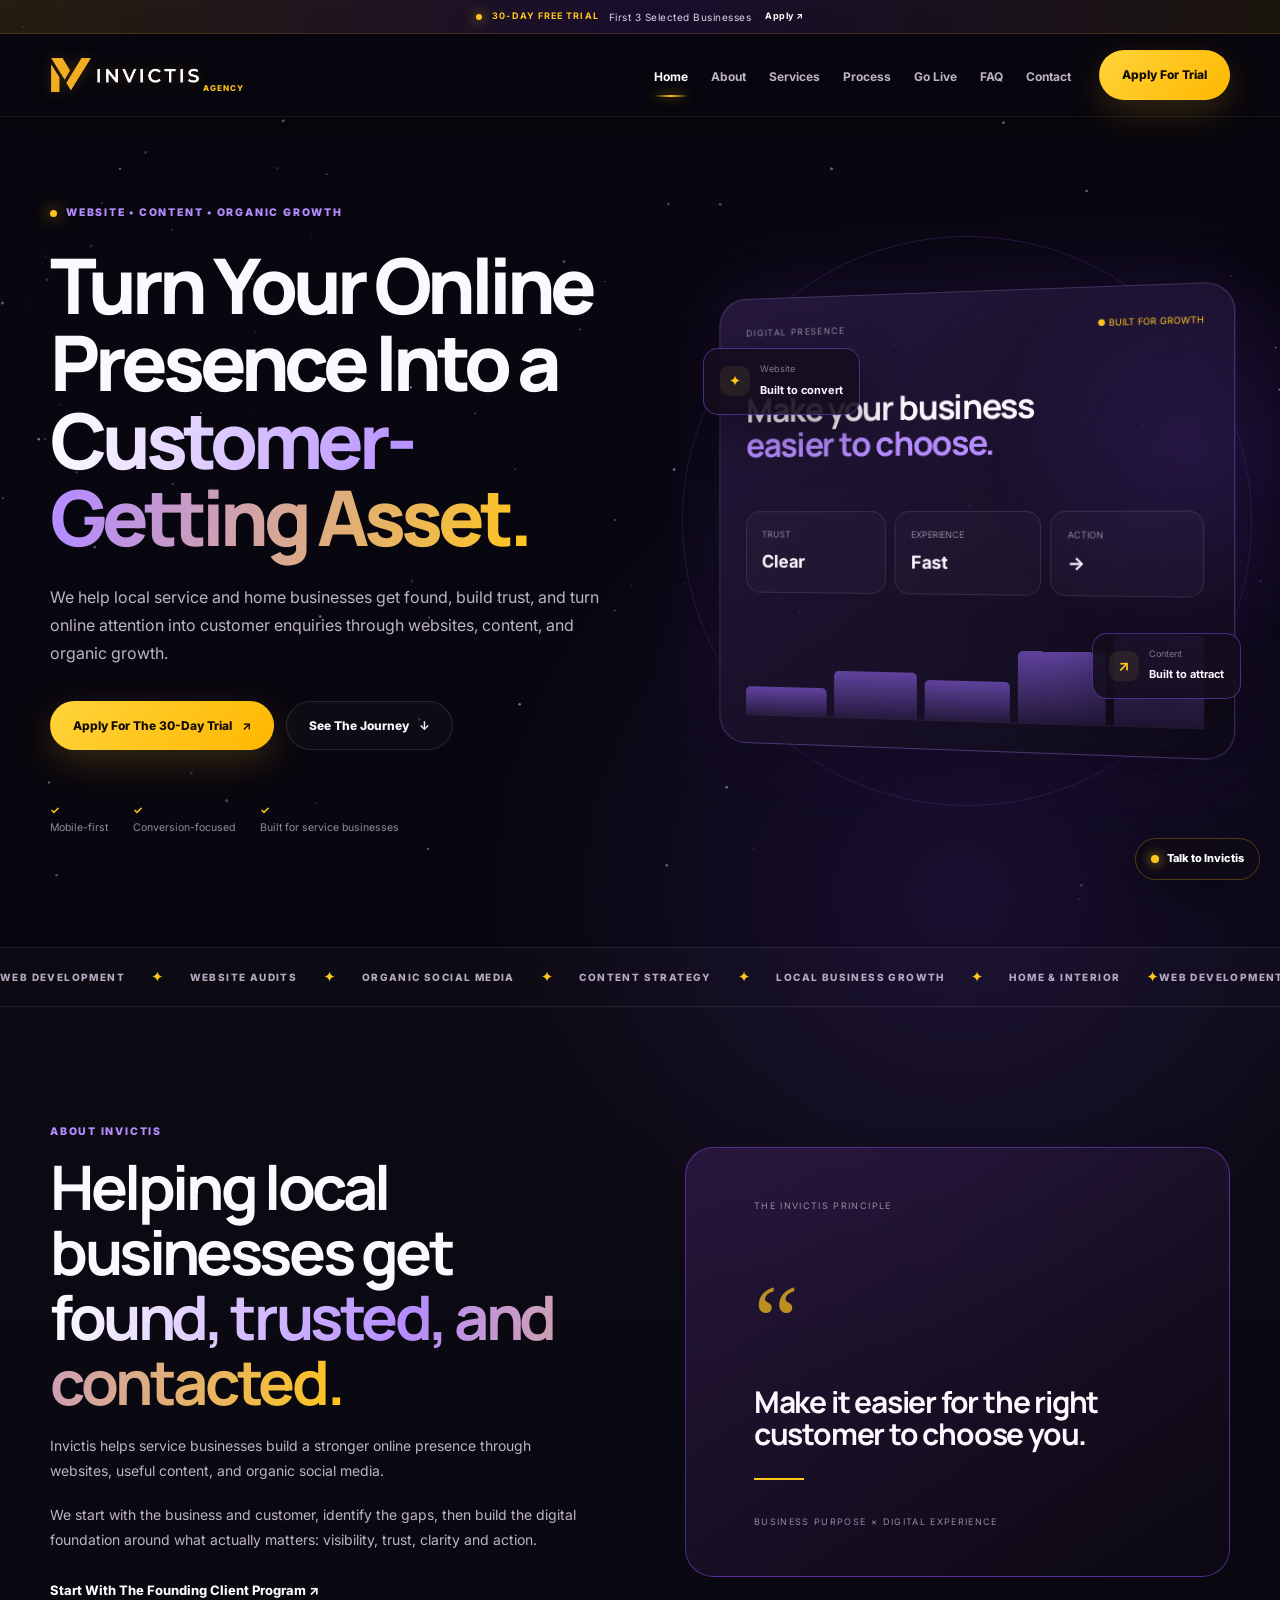
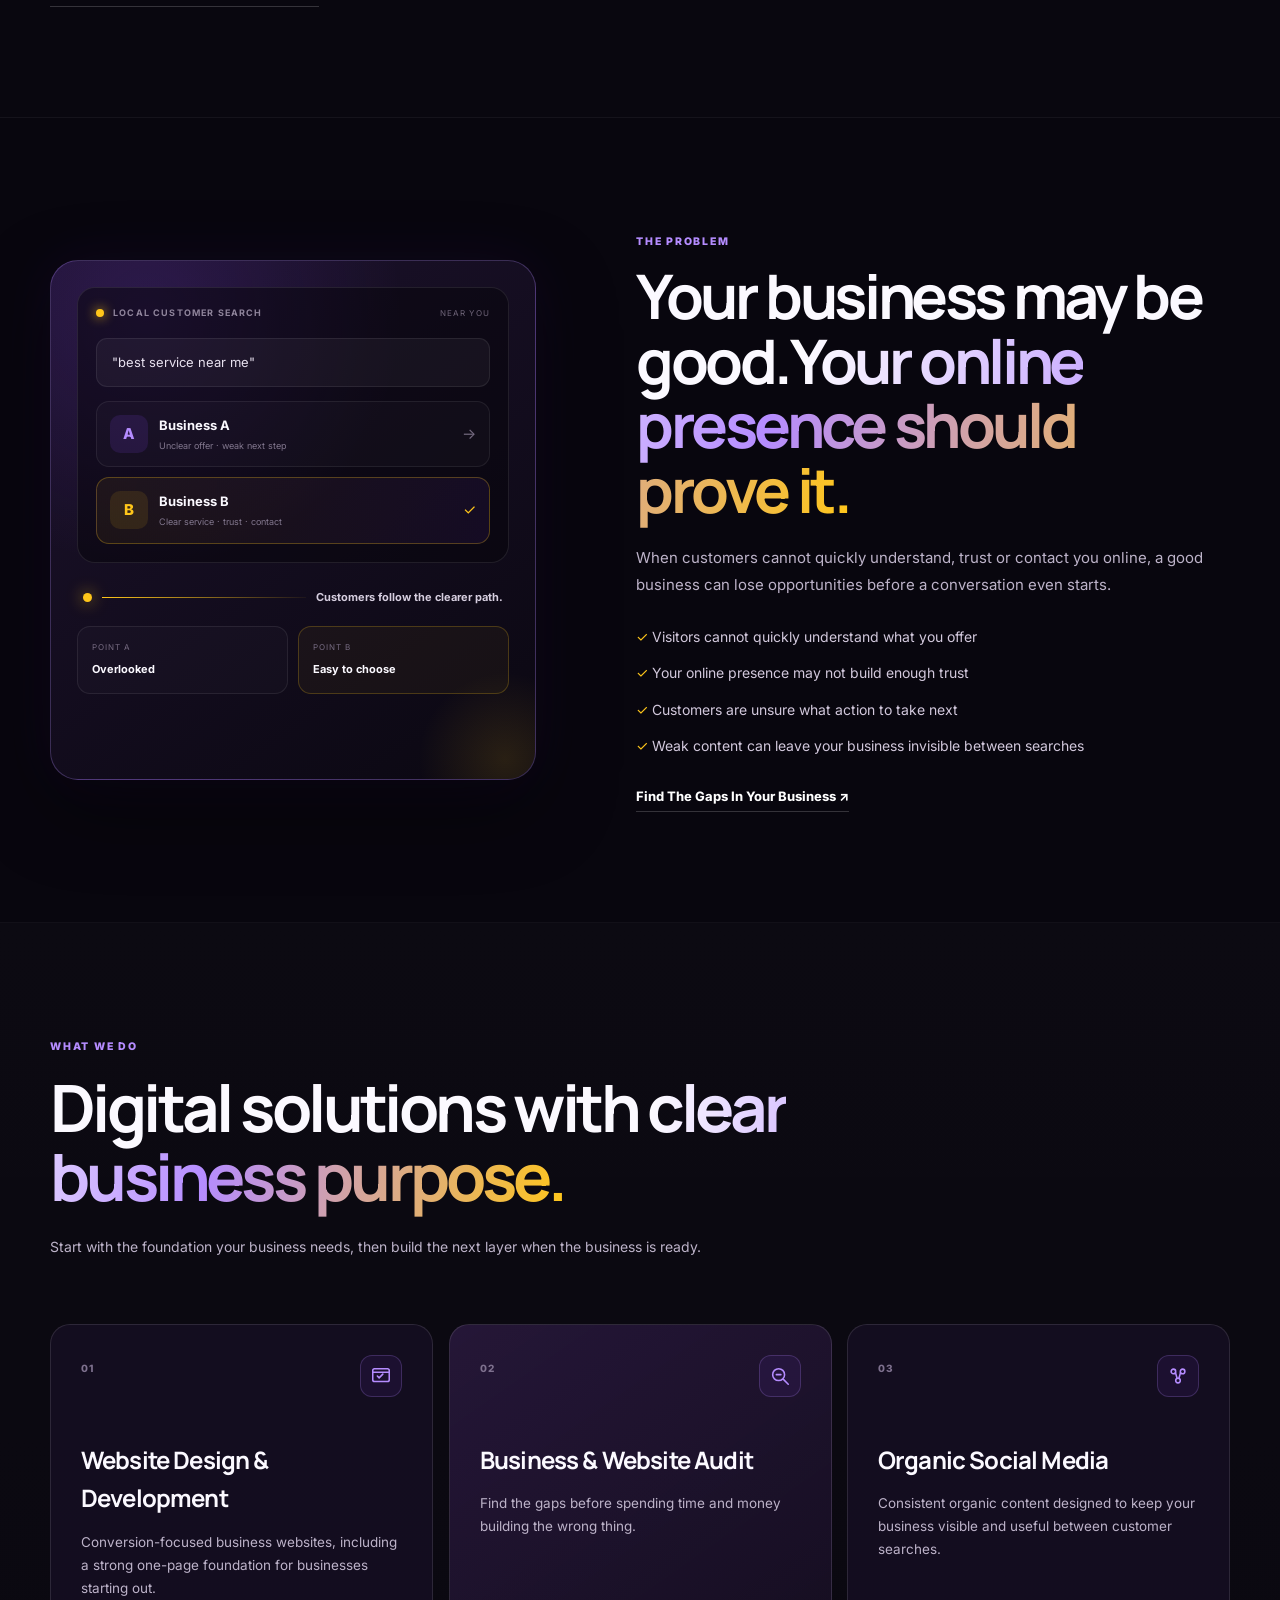
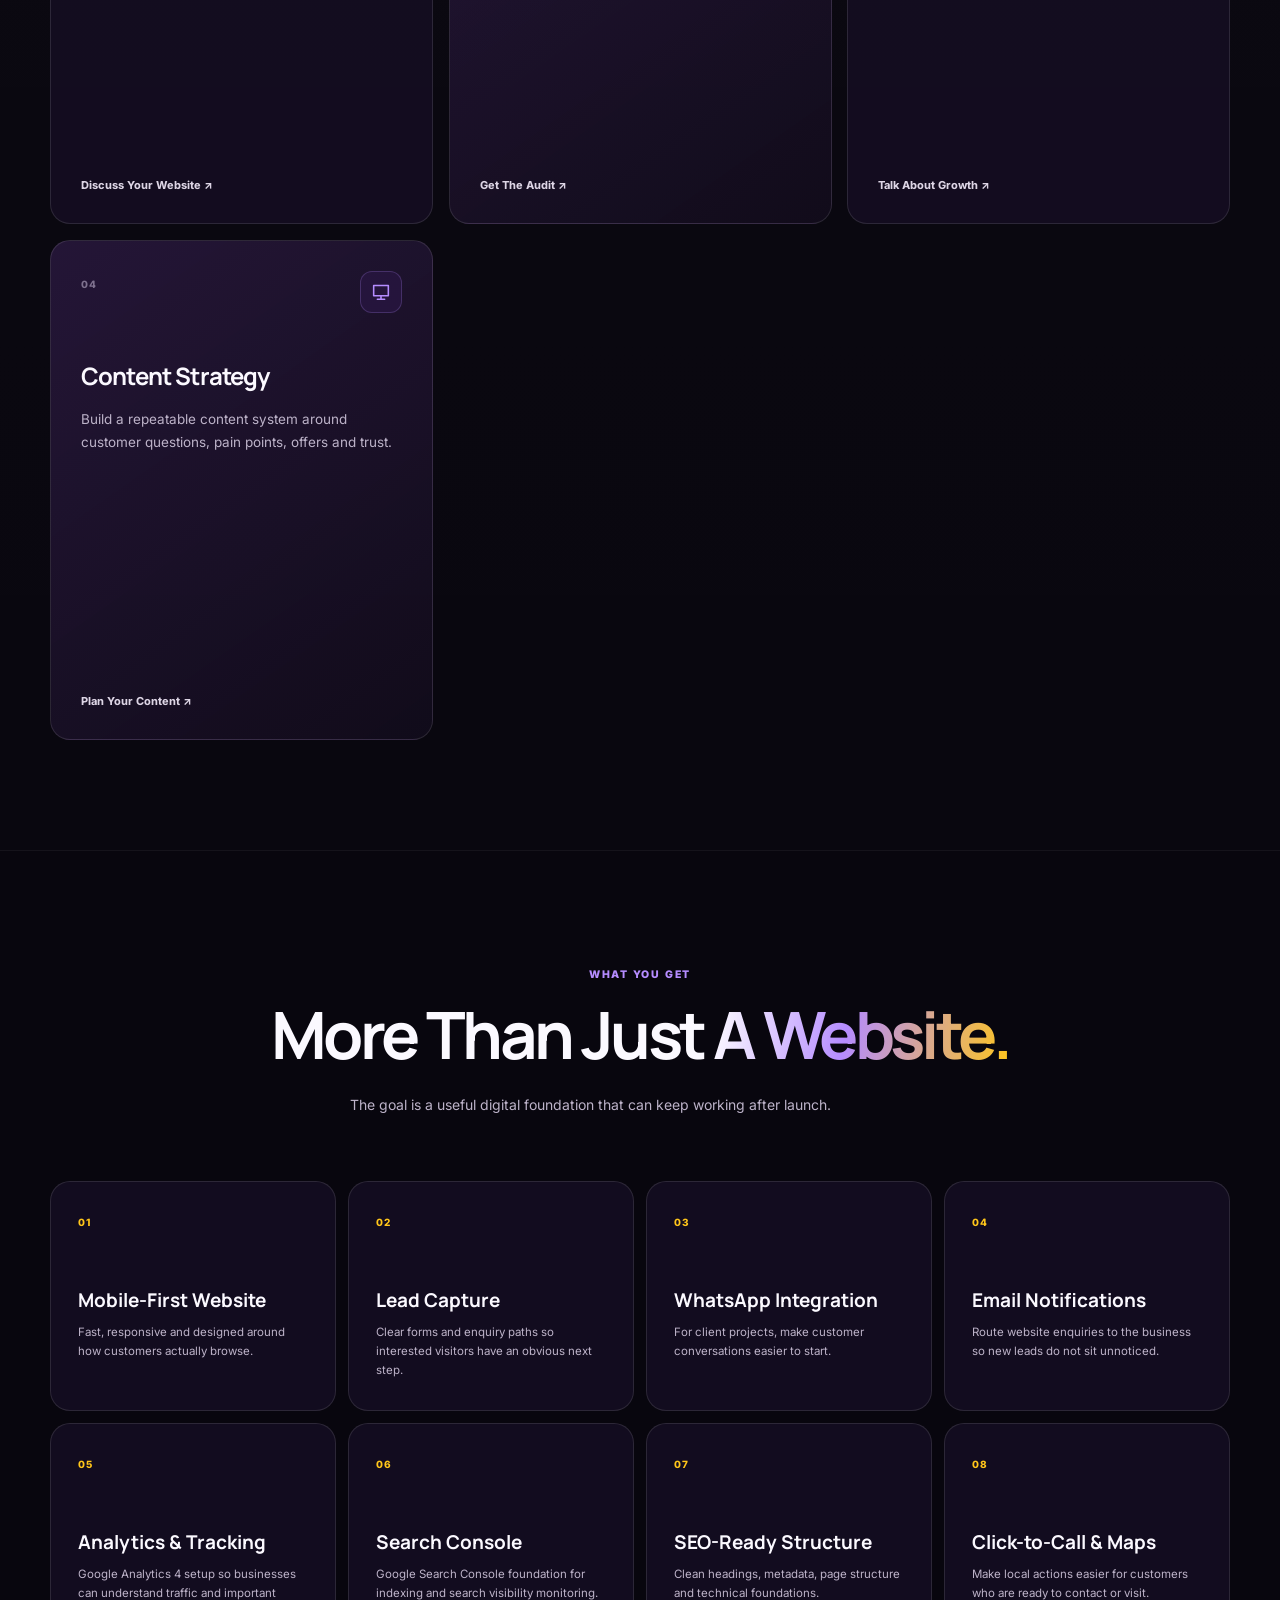
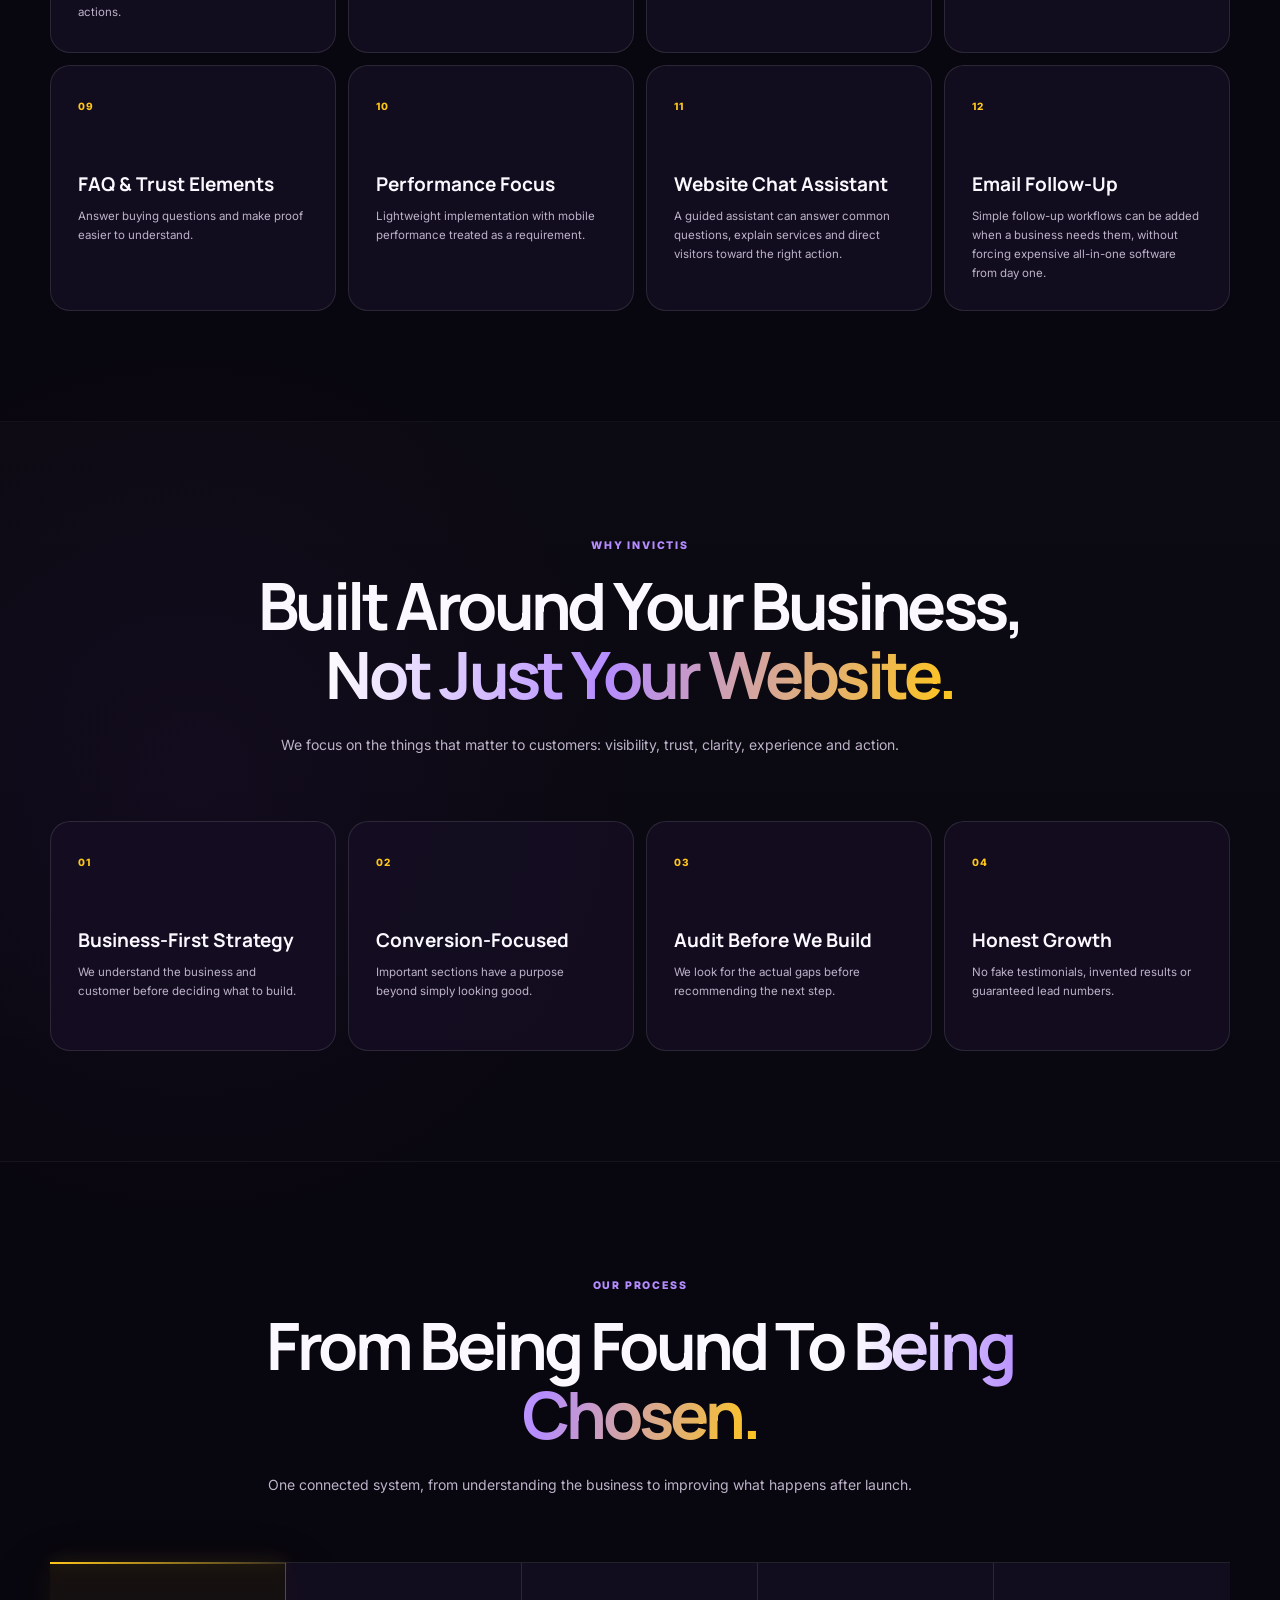
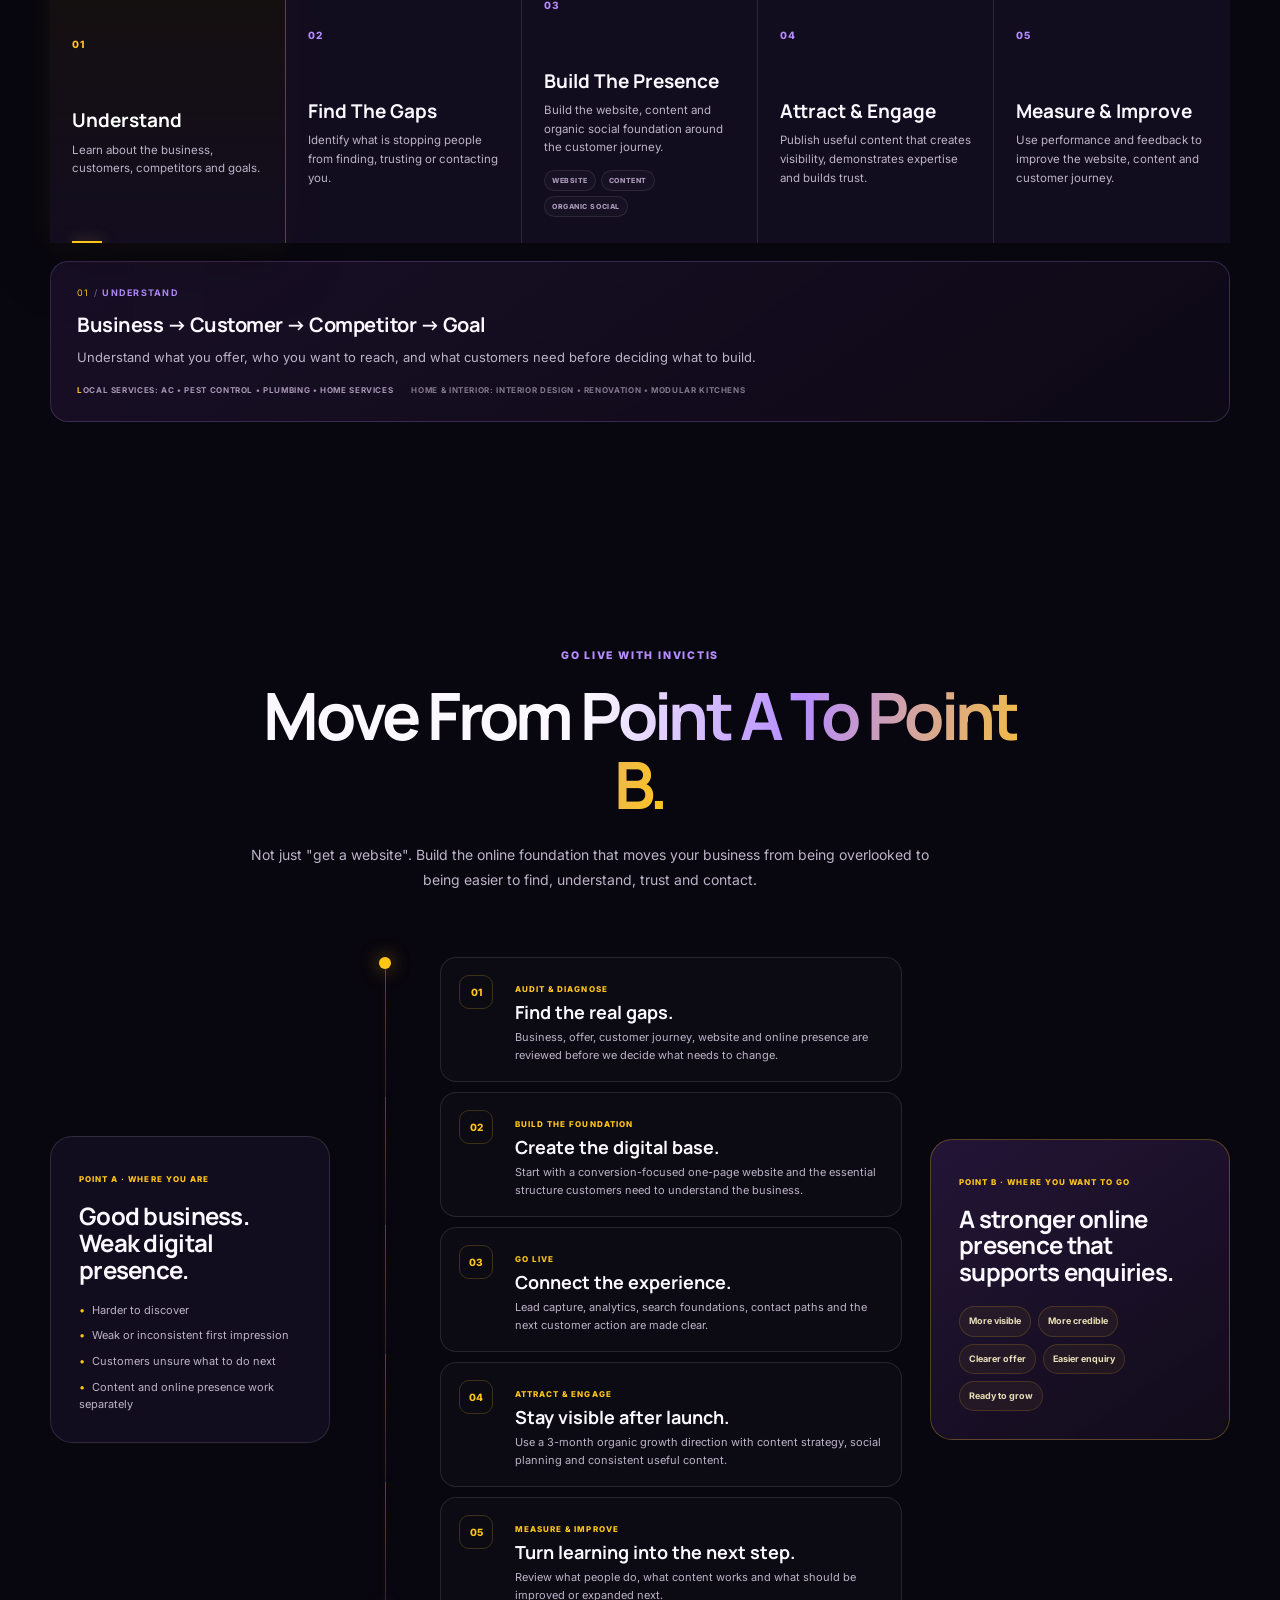
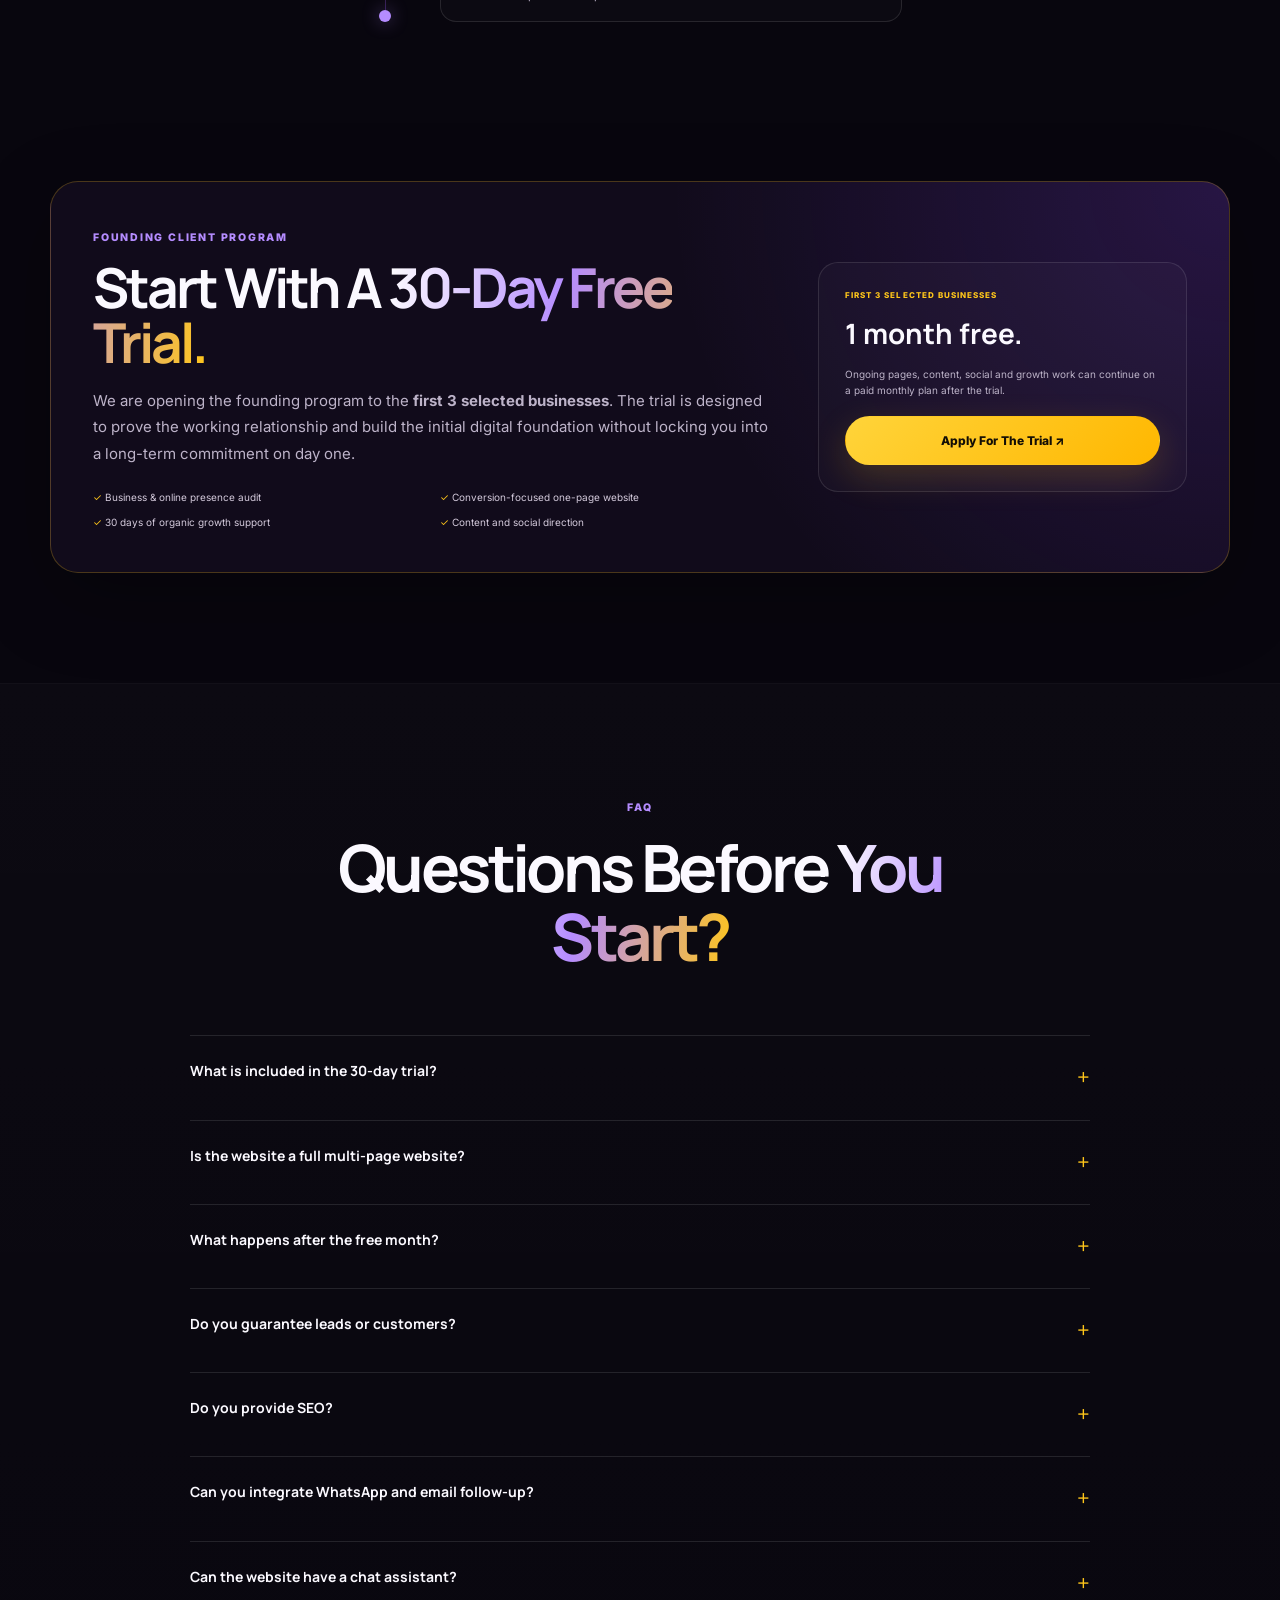
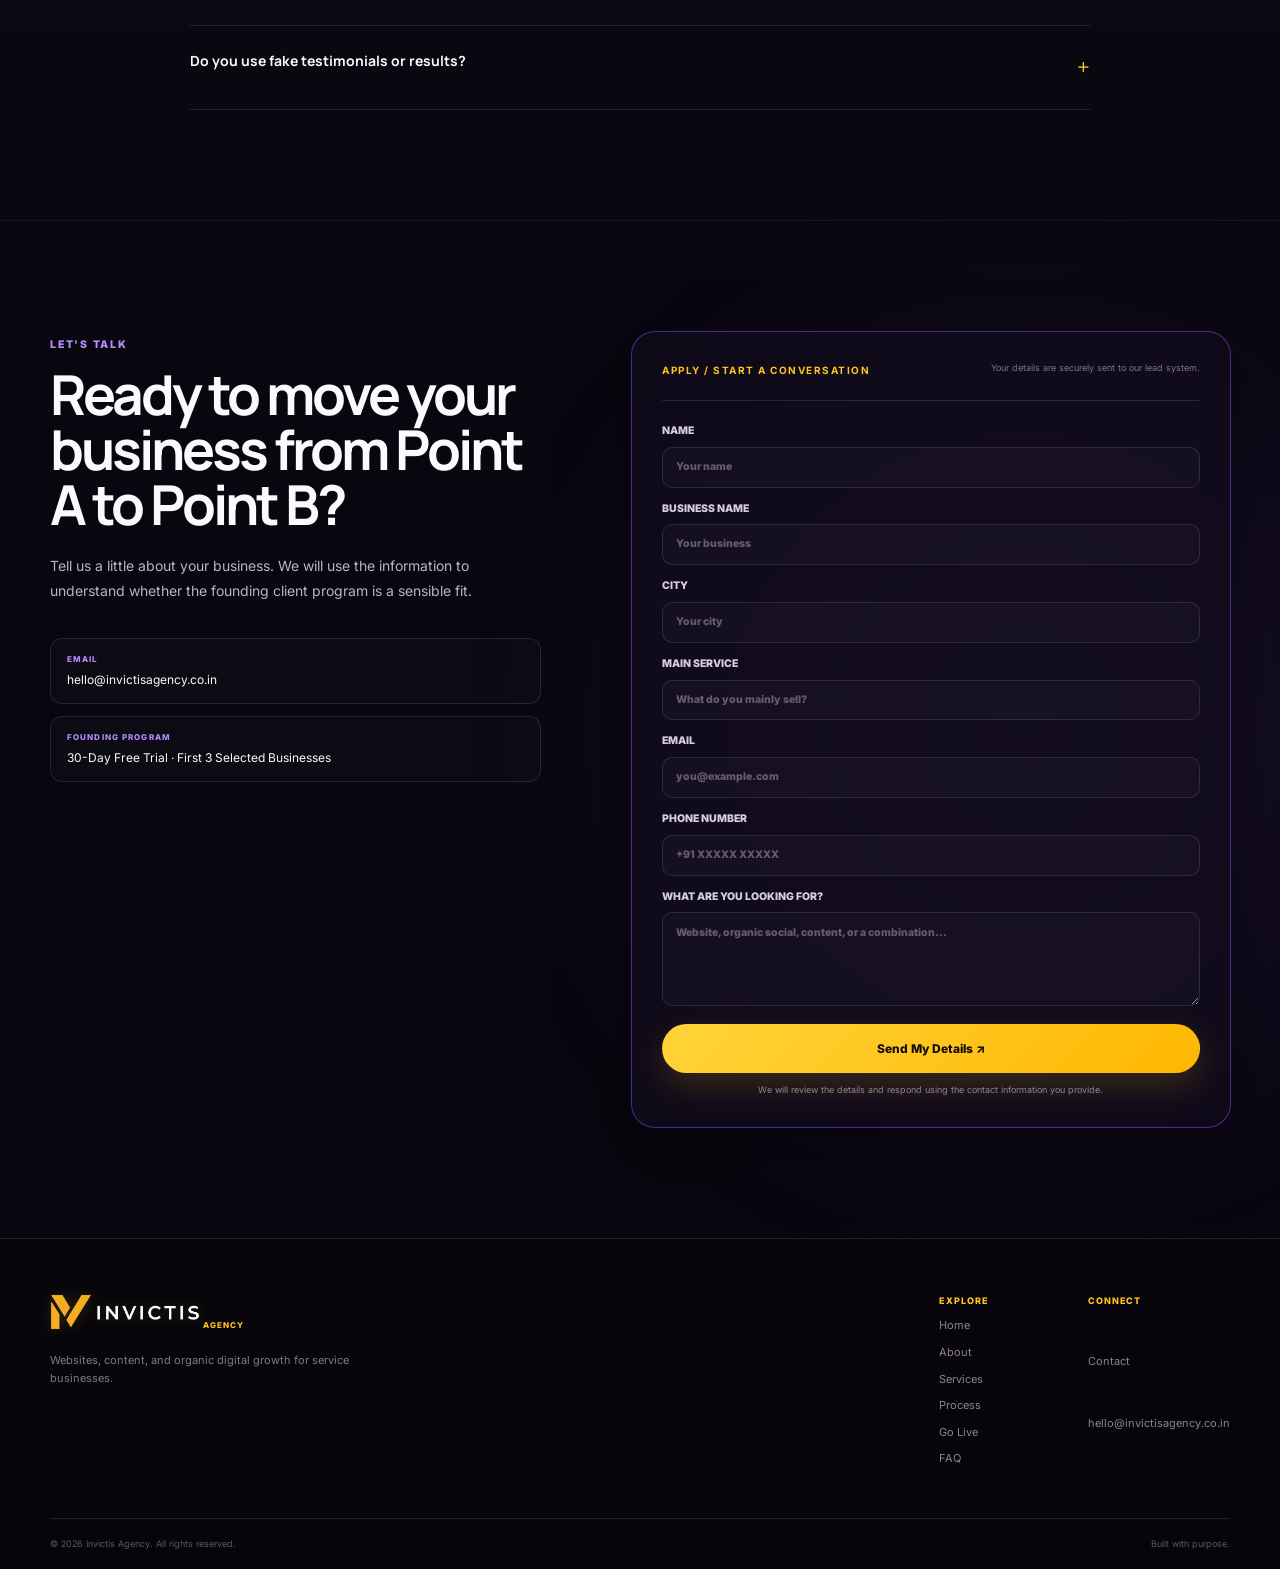
==== commit b34751b2: "Add files via upload" ====
--- a/index.html
+++ b/index.html
@@ -3,8 +3,11 @@
 <head>
 <meta charset="utf-8">
 <meta name="viewport" content="width=device-width,initial-scale=1">
-<meta name="description" content="Invictis Agency helps local service and home & interior businesses build trust, attract customers and generate more enquiries through websites, content and organic social media.">
-<title>Invictis Agency | Websites, Content & Organic Growth for Local Businesses</title>
+<meta name="description" content="Invictis Agency helps local service and home & interior businesses build trust, attract customers and generate more enquiries through conversion-focused websites, content and organic social media.">
+<meta name="theme-color" content="#08060e">
+<title>Invictis Agency | Websites, Content & Organic Growth</title>
+<link rel="icon" type="image/png" sizes="512x512" href="assets/favicon.png">
+<link rel="apple-touch-icon" href="assets/favicon.png">
 <link rel="preconnect" href="https://fonts.googleapis.com">
 <link rel="preconnect" href="https://fonts.gstatic.com" crossorigin>
 <link href="https://fonts.googleapis.com/css2?family=Inter:wght@400;500;600;700&family=Manrope:wght@400;500;600;700;800&display=swap" rel="stylesheet">
@@ -13,8 +16,14 @@
 <body>
 <canvas id="starfield" aria-hidden="true"></canvas>
 
-<!-- ================= HEADER =================
-EDIT: logo, navigation labels and CTA here. -->
+<!-- FOUNDING CLIENT ANNOUNCEMENT -->
+<a class="founding-banner" href="#trial" aria-label="30-Day Free Trial for the first 3 selected businesses">
+  <span class="founding-dot"></span>
+  <strong>30-DAY FREE TRIAL</strong>
+  <span>First 3 Selected Businesses</span>
+  <b>Apply ↗</b>
+</a>
+
 <header class="header">
   <div class="container nav">
     <a class="brand" href="#home" aria-label="Invictis Agency">
@@ -24,28 +33,27 @@
     <button class="menu" aria-label="Open menu" aria-expanded="false"><span></span><span></span><span></span></button>
     <nav class="nav-links" aria-label="Primary navigation">
       <a href="#home" class="active" aria-current="page">Home</a>
-      <a href="#about">About Us</a>
+      <a href="#about">About</a>
       <a href="#services">Services</a>
-      <a href="#work">Our Work</a>
       <a href="#process">Process</a>
+      <a href="#go-live">Go Live</a>
       <a href="#faq">FAQ</a>
-      <a href="#contact">Contact Us</a>
+      <a href="#contact">Contact</a>
     </nav>
-    <a class="btn btn-primary nav-cta" href="#contact">Get Free Audit</a>
+    <a class="btn btn-primary nav-cta" href="#trial">Apply For Trial</a>
   </div>
 </header>
 
 <main>
-<!-- ================= HERO ================= -->
 <section class="hero section" id="home">
   <div class="container hero-grid">
     <div class="hero-copy reveal">
       <div class="eyebrow"><i></i> WEBSITE • CONTENT • ORGANIC GROWTH</div>
       <h1>Turn Your Online Presence Into a <span>Customer-Getting Asset.</span></h1>
-      <p>We build modern websites and organic content systems for local service and home businesses that want to build trust, attract customers, and generate more inquiries.</p>
+      <p>We help local service and home businesses get found, build trust, and turn online attention into customer enquiries through websites, content, and organic growth.</p>
       <div class="actions">
-        <a class="btn btn-primary" href="#contact">Get Your Free Business &amp; Website Audit <b>↗</b></a>
-        <a class="btn btn-ghost" href="#work">View Our Work <b>↓</b></a>
+        <a class="btn btn-primary" href="#trial">Apply For The 30-Day Trial <b>↗</b></a>
+        <a class="btn btn-ghost" href="#go-live">See The Journey <b>↓</b></a>
       </div>
       <div class="hero-proof">
         <div><strong>✓</strong><small>Mobile-first</small></div>
@@ -67,28 +75,21 @@
   </div>
 </section>
 
-<!-- ================= MOVING TICKER =================
-Continuous loop is handled by the existing JS ticker system. -->
 <section class="ticker" aria-label="Invictis services and focus">
   <div class="ticker-track">
-    <div class="ticker-group" aria-hidden="false">
-      <span>WEB DEVELOPMENT</span><i>✦</i><span>WEBSITE AUDITS</span><i>✦</i><span>LANDING PAGES</span><i>✦</i><span>ORGANIC SOCIAL MEDIA</span><i>✦</i><span>LOCAL BUSINESS GROWTH</span><i>✦</i><span>HOME &amp; INTERIOR</span><i>✦</i>
-    </div>
-    <div class="ticker-group" aria-hidden="true">
-      <span>WEB DEVELOPMENT</span><i>✦</i><span>WEBSITE AUDITS</span><i>✦</i><span>LANDING PAGES</span><i>✦</i><span>ORGANIC SOCIAL MEDIA</span><i>✦</i><span>LOCAL BUSINESS GROWTH</span><i>✦</i><span>HOME &amp; INTERIOR</span><i>✦</i>
-    </div>
-  </div>
-</section>
-
-<!-- ================= ABOUT ================= -->
+    <div class="ticker-group"><span>WEB DEVELOPMENT</span><i>✦</i><span>WEBSITE AUDITS</span><i>✦</i><span>ORGANIC SOCIAL MEDIA</span><i>✦</i><span>CONTENT STRATEGY</span><i>✦</i><span>LOCAL BUSINESS GROWTH</span><i>✦</i><span>HOME &amp; INTERIOR</span><i>✦</i></div>
+    <div class="ticker-group" aria-hidden="true"><span>WEB DEVELOPMENT</span><i>✦</i><span>WEBSITE AUDITS</span><i>✦</i><span>ORGANIC SOCIAL MEDIA</span><i>✦</i><span>CONTENT STRATEGY</span><i>✦</i><span>LOCAL BUSINESS GROWTH</span><i>✦</i><span>HOME &amp; INTERIOR</span><i>✦</i></div>
+  </div>
+</section>
+
 <section class="section soft" id="about">
   <div class="container about-grid">
     <div class="about-copy reveal">
       <label>ABOUT INVICTIS</label>
-      <h2>Helping local businesses build an online presence that gets them <span>found, trusted, and contacted.</span></h2>
-      <p>Invictis Agency helps service businesses create a stronger online presence through websites, content, and organic social media.</p>
-      <p>Our approach is simple: understand the business, understand the customer, identify the opportunity, then build around it. We focus on practical solutions that help businesses build trust and generate more meaningful customer inquiries.</p>
-      <a class="text-link" href="#contact">Start a conversation ↗</a>
+      <h2>Helping local businesses get <span>found, trusted, and contacted.</span></h2>
+      <p>Invictis helps service businesses build a stronger online presence through websites, useful content, and organic social media.</p>
+      <p>We start with the business and customer, identify the gaps, then build the digital foundation around what actually matters: visibility, trust, clarity and action.</p>
+      <a class="text-link" href="#trial">Start With The Founding Client Program ↗</a>
     </div>
     <div class="about-card reveal delay">
       <div><small>THE INVICTIS PRINCIPLE</small><strong>“</strong><h3>Make it easier for the right customer to choose you.</h3><hr><small>BUSINESS PURPOSE × DIGITAL EXPERIENCE</small></div>
@@ -96,267 +97,204 @@
   </div>
 </section>
 
-<!-- ================= WHO WE HELP ================= -->
-<section class="section soft">
-  <div class="container">
-    <div class="heading split reveal">
-      <div><label>WHO WE SERVE</label><h2>Built For Businesses That <span>Depend On Customer Trust.</span></h2></div>
-      <p>Your customers are already searching, comparing and checking you online. We help make that first impression clearer and more useful.</p>
-    </div>
-    <div class="audiences">
-      <article class="audience reveal">
-        <small>01</small><b class="icon-box"><svg viewBox="0 0 24 24" aria-hidden="true"><path d="M3 11.5 12 4l9 7.5"/><path d="M5 10.5V20h14v-9.5"/><path d="M9 20v-5h6v5"/></svg></b>
-        <h3>Local Service Businesses</h3>
-        <p>AC &amp; appliance services, pest control, cleaning, plumbing, electrical, contractors, auto services, security &amp; CCTV, and home services.</p>
-        <div class="tags"><i>Visibility</i><i>Trust</i><i>Enquiries</i></div>
-      </article>
-      <article class="audience featured reveal delay">
-        <small>02</small><b class="icon-box"><svg viewBox="0 0 24 24" aria-hidden="true"><path d="M4 20V9l8-5 8 5v11"/><path d="M8 20v-6h8v6"/><path d="M12 4v4"/></svg></b>
-        <h3>Home &amp; Interior Businesses</h3>
-        <p>Interior designers, home renovation, modular kitchens, architects, furniture, contractors and home improvement businesses.</p>
-        <div class="tags"><i>Portfolio</i><i>Trust</i><i>Consultations</i></div>
-      </article>
-    </div>
-  </div>
-</section>
-
-<!-- ================= PROBLEM =================
-EDIT: pain points if you later niche down further. -->
 <section class="section" id="problem">
   <div class="container problem-grid">
-    <div class="problem-visual reveal" aria-label="Conceptual customer choice journey">
+    <div class="problem-visual reveal">
       <div class="problem-search">
-        <div class="problem-search-top"><span></span><b>LOCAL SERVICE SEARCH</b><small>near you</small></div>
-        <div class="search-query">"AC service near me"</div>
+        <div class="problem-search-top"><span></span><b>LOCAL CUSTOMER SEARCH</b><small>near you</small></div>
+        <div class="search-query">"best service near me"</div>
         <div class="search-results">
-          <div class="result result-muted">
-            <div class="result-avatar">A</div>
-            <div><strong>Business A</strong><small>Services unclear · weak next step</small></div>
-            <em>→</em>
-          </div>
-          <div class="result result-clear">
-            <div class="result-avatar">B</div>
-            <div><strong>Business B</strong><small>Clear service · trust · contact</small></div>
-            <em>✓</em>
-          </div>
+          <div class="result result-muted"><div class="result-avatar">A</div><div><strong>Business A</strong><small>Unclear offer · weak next step</small></div><em>→</em></div>
+          <div class="result result-clear"><div class="result-avatar">B</div><div><strong>Business B</strong><small>Clear service · trust · contact</small></div><em>✓</em></div>
         </div>
       </div>
-      <div class="choice-flow">
-        <span class="flow-dot"></span><i></i><strong>Customer chooses the clearer path.</strong>
-      </div>
-      <div class="problem-outcomes">
-        <div><small>UNCLEAR PRESENCE</small><b>Missed enquiry</b></div>
-        <div><small>CLEAR PRESENCE</small><b>Next step is obvious</b></div>
-      </div>
+      <div class="choice-flow"><span class="flow-dot"></span><i></i><strong>Customers follow the clearer path.</strong></div>
+      <div class="problem-outcomes"><div><small>POINT A</small><b>Overlooked</b></div><div><small>POINT B</small><b>Easy to choose</b></div></div>
     </div>
     <div class="problem-copy reveal delay">
       <label>THE PROBLEM</label>
       <h2>Your business may be good.<span>Your online presence should prove it.</span></h2>
-      <p>An outdated website, unclear services or weak social presence can make a capable business look less trustworthy than it really is.</p>
+      <p>When customers cannot quickly understand, trust or contact you online, a good business can lose opportunities before a conversation even starts.</p>
       <ul>
         <li>✓ Visitors cannot quickly understand what you offer</li>
-        <li>✓ Your website works poorly on mobile</li>
-        <li>✓ Customers don't know what to do next</li>
-        <li>✓ Your work and credibility are not shown clearly</li>
+        <li>✓ Your online presence may not build enough trust</li>
+        <li>✓ Customers are unsure what action to take next</li>
+        <li>✓ Weak content can leave your business invisible between searches</li>
       </ul>
-      <a class="text-link" href="#contact">Get My Free Website Audit ↗</a>
-    </div>
-  </div>
-</section>
-
-<!-- ================= SERVICES ================= -->
+      <a class="text-link" href="#trial">Find The Gaps In Your Business ↗</a>
+    </div>
+  </div>
+</section>
+
 <section class="section soft" id="services">
   <div class="container">
-    <div class="heading reveal">
-      <label>WHAT WE DO</label>
-      <h2>Digital solutions with <span>clear business purpose.</span></h2>
-      <p>Digital solutions designed to help service businesses build trust, attract customers, and grow online.</p>
-    </div>
+    <div class="heading reveal"><label>WHAT WE DO</label><h2>Digital solutions with <span>clear business purpose.</span></h2><p>Start with the foundation your business needs, then build the next layer when the business is ready.</p></div>
     <div class="services">
-      <article class="service reveal"><small>01</small><b class="icon-box"><svg viewBox="0 0 24 24" aria-hidden="true"><rect x="3" y="4" width="18" height="14" rx="2"/><path d="M3 8h18"/><path d="m8 12 2 2 4-4"/></svg></b><h3>Website Design &amp; Development</h3><p>Modern, fast, mobile-friendly websites designed to turn visitors into customer inquiries.</p><ul><li>Business websites</li><li>Customer-focused structure</li><li>Mobile-first experience</li><li>Lead-focused CTAs</li></ul><a href="#contact">Discuss your website ↗</a></article>
-      <article class="service featured reveal"><small>02</small><b class="icon-box"><svg viewBox="0 0 24 24" aria-hidden="true"><circle cx="10.5" cy="10.5" r="6.5"/><path d="m16 16 5 5"/><path d="M8 10.5h5"/></svg></b><h3>Website Audit</h3><p>Find what is stopping your website from turning visitors into enquiries. Review messaging, UX, mobile experience, trust, CTAs, and SEO basics.</p><ul><li>Messaging &amp; UX review</li><li>Mobile experience</li><li>Trust &amp; CTA gaps</li><li>SEO basics &amp; next steps</li></ul><a href="#contact">Get My Free Website Audit ↗</a></article>
-      <article class="service reveal"><small>03</small><b class="icon-box"><svg viewBox="0 0 24 24" aria-hidden="true"><path d="M5 4h14v16H5z"/><path d="M8 8h8M8 12h6M8 16h4"/></svg></b><h3>Landing Pages</h3><p>Focused pages built around specific services, campaigns, and customer actions.</p><ul><li>Offer-focused structure</li><li>Service landing pages</li><li>Calls, forms &amp; booking CTAs</li><li>Mobile-first conversion flow</li></ul><a href="#contact">Build a landing page ↗</a></article>
-      <article class="service reveal"><small>04</small><b class="icon-box"><svg viewBox="0 0 24 24" aria-hidden="true"><circle cx="7" cy="7" r="2.5"/><circle cx="17" cy="7" r="2.5"/><circle cx="12" cy="17" r="2.5"/><path d="M9.2 8.2 11 14.5M14.8 8.2 13 14.5"/></svg></b><h3>Organic Social Media Marketing</h3><p>Content strategy, creation, and management to grow your brand organically across social platforms. No paid ads.</p><ul><li>Content strategy</li><li>Instagram &amp; Facebook</li><li>YouTube &amp; other platforms</li><li>Organic publishing &amp; growth</li></ul><a href="#contact">Talk about social growth ↗</a></article>
-      <article class="service featured reveal"><small>05</small><b class="icon-box"><svg viewBox="0 0 24 24" aria-hidden="true"><path d="M4 5h16v11H4z"/><path d="M8 20h8M12 16v4"/></svg></b><h3>Content Strategy</h3><p>Strategic content ideas, calendars, hooks, and formats designed to attract and engage your ideal customers.</p><ul><li>Content pillars</li><li>Hooks &amp; ideas</li><li>Content calendars</li><li>Platform-specific formats</li></ul><a href="#contact">Plan your content ↗</a></article>
-      <article class="service reveal"><small>06</small><b class="icon-box"><svg viewBox="0 0 24 24" aria-hidden="true"><path d="M4 5h16v14H4z"/><path d="M8 9h8M8 13h5"/></svg></b><h3>Business &amp; Website Audit</h3><p>Identify gaps in your website and online presence with practical recommendations for improvement.</p><ul><li>Website &amp; presence review</li><li>Trust &amp; clarity gaps</li><li>Customer journey review</li><li>Prioritized recommendations</li></ul><a href="#contact">Get My Free Audit ↗</a></article>
-    </div>
-  </div>
-</section>
-
-<!-- ================= WHAT YOU GET ================= -->
+      <article class="service reveal"><small>01</small><b class="icon-box"><svg viewBox="0 0 24 24" aria-hidden="true"><rect x="3" y="4" width="18" height="14" rx="2"/><path d="M3 8h18"/><path d="m8 12 2 2 4-4"/></svg></b><h3>Website Design &amp; Development</h3><p>Conversion-focused business websites, including a strong one-page foundation for businesses starting out.</p><ul><li>Customer-focused structure</li><li>Mobile-first experience</li><li>Lead-focused CTAs</li><li>Service and landing-page sections when needed</li></ul><a href="#trial">Discuss Your Website ↗</a></article>
+      <article class="service featured reveal"><small>02</small><b class="icon-box"><svg viewBox="0 0 24 24" aria-hidden="true"><circle cx="10.5" cy="10.5" r="6.5"/><path d="m16 16 5 5"/><path d="M8 10.5h5"/></svg></b><h3>Business &amp; Website Audit</h3><p>Find the gaps before spending time and money building the wrong thing.</p><ul><li>Business and offer review</li><li>Online presence audit</li><li>Trust and clarity gaps</li><li>Customer journey opportunities</li></ul><a href="#trial">Get The Audit ↗</a></article>
+      <article class="service reveal"><small>03</small><b class="icon-box"><svg viewBox="0 0 24 24" aria-hidden="true"><circle cx="7" cy="7" r="2.5"/><circle cx="17" cy="7" r="2.5"/><circle cx="12" cy="17" r="2.5"/><path d="M9.2 8.2 11 14.5M14.8 8.2 13 14.5"/></svg></b><h3>Organic Social Media</h3><p>Consistent organic content designed to keep your business visible and useful between customer searches.</p><ul><li>Content strategy</li><li>Content planning</li><li>Organic publishing</li><li>Platform-specific direction</li></ul><a href="#trial">Talk About Growth ↗</a></article>
+      <article class="service featured reveal"><small>04</small><b class="icon-box"><svg viewBox="0 0 24 24" aria-hidden="true"><path d="M4 5h16v11H4z"/><path d="M8 20h8M12 16v4"/></svg></b><h3>Content Strategy</h3><p>Build a repeatable content system around customer questions, pain points, offers and trust.</p><ul><li>Content pillars</li><li>Hooks and topics</li><li>Monthly calendars</li><li>Blog and social direction</li></ul><a href="#trial">Plan Your Content ↗</a></article>
+    </div>
+  </div>
+</section>
+
 <section class="section" id="what-you-get">
   <div class="container">
-    <div class="heading centered reveal"><label>WHAT YOU GET</label><h2>More Than Just <span>A Website.</span></h2></div>
+    <div class="heading centered reveal"><label>WHAT YOU GET</label><h2>More Than Just <span>A Website.</span></h2><p>The goal is a useful digital foundation that can keep working after launch.</p></div>
     <div class="pillars">
-      <article class="pillar reveal"><small>01</small><h3>Mobile-First Design</h3><p>Built for customers browsing on their phones.</p></article>
-      <article class="pillar reveal"><small>02</small><h3>WhatsApp Integration</h3><p>Make direct conversations easier to start.</p></article>
-      <article class="pillar reveal"><small>03</small><h3>Click-to-Call</h3><p>Keep urgent enquiries one tap away.</p></article>
-      <article class="pillar reveal"><small>04</small><h3>Lead Forms</h3><p>Capture enquiries without unnecessary friction.</p></article>
-      <article class="pillar reveal"><small>05</small><h3>Service Pages</h3><p>Give each important service room to sell.</p></article>
-      <article class="pillar reveal"><small>06</small><h3>Portfolio / Gallery</h3><p>Show the work customers need to see.</p></article>
-      <article class="pillar reveal"><small>07</small><h3>Reviews &amp; Testimonials</h3><p>Present genuine customer proof clearly.</p></article>
-      <article class="pillar reveal"><small>08</small><h3>Google Maps</h3><p>Help local customers find you.</p></article>
-      <article class="pillar reveal"><small>09</small><h3>FAQ Sections</h3><p>Answer common buying questions early.</p></article>
-      <article class="pillar reveal"><small>10</small><h3>SEO-Ready Structure</h3><p>Build a cleaner foundation for search.</p></article>
-      <article class="pillar reveal"><small>11</small><h3>Fast Performance</h3><p>Keep the experience lightweight and responsive.</p></article>
-      <article class="pillar reveal"><small>12</small><h3>Analytics Integration</h3><p>Prepare to understand what visitors do.</p></article>
-    </div>
-  </div>
-</section>
-
-<!-- ================= WHY INVICTIS / USP ================= -->
+      <article class="pillar reveal"><small>01</small><h3>Mobile-First Website</h3><p>Fast, responsive and designed around how customers actually browse.</p></article>
+      <article class="pillar reveal"><small>02</small><h3>Lead Capture</h3><p>Clear forms and enquiry paths so interested visitors have an obvious next step.</p></article>
+      <article class="pillar reveal"><small>03</small><h3>WhatsApp Integration</h3><p>For client projects, make customer conversations easier to start.</p></article>
+      <article class="pillar reveal"><small>04</small><h3>Email Notifications</h3><p>Route website enquiries to the business so new leads do not sit unnoticed.</p></article>
+      <article class="pillar reveal"><small>05</small><h3>Analytics &amp; Tracking</h3><p>Google Analytics 4 setup so businesses can understand traffic and important actions.</p></article>
+      <article class="pillar reveal"><small>06</small><h3>Search Console</h3><p>Google Search Console foundation for indexing and search visibility monitoring.</p></article>
+      <article class="pillar reveal"><small>07</small><h3>SEO-Ready Structure</h3><p>Clean headings, metadata, page structure and technical foundations.</p></article>
+      <article class="pillar reveal"><small>08</small><h3>Click-to-Call &amp; Maps</h3><p>Make local actions easier for customers who are ready to contact or visit.</p></article>
+      <article class="pillar reveal"><small>09</small><h3>FAQ &amp; Trust Elements</h3><p>Answer buying questions and make proof easier to understand.</p></article>
+      <article class="pillar reveal"><small>10</small><h3>Performance Focus</h3><p>Lightweight implementation with mobile performance treated as a requirement.</p></article>
+      <article class="pillar reveal"><small>11</small><h3>Website Chat Assistant</h3><p>A guided assistant can answer common questions, explain services and direct visitors toward the right action.</p></article>
+      <article class="pillar reveal"><small>12</small><h3>Email Follow-Up</h3><p>Simple follow-up workflows can be added when a business needs them, without forcing expensive all-in-one software from day one.</p></article>
+    </div>
+  </div>
+</section>
+
 <section class="section soft" id="why">
   <div class="container">
-    <div class="heading centered reveal"><label>WHY INVICTIS</label><h2>Built Around Your Business, <span>Not Just Your Website.</span></h2><p>We focus on the things that matter to your customers: trust, clarity, experience, and action.</p></div>
+    <div class="heading centered reveal"><label>WHY INVICTIS</label><h2>Built Around Your Business, <span>Not Just Your Website.</span></h2><p>We focus on the things that matter to customers: visibility, trust, clarity, experience and action.</p></div>
     <div class="pillars">
-      <article class="pillar reveal"><small>01</small><h3>Business-First Strategy</h3><p>We understand your business and customers before deciding what to build.</p></article>
-      <article class="pillar reveal"><small>02</small><h3>Conversion-Focused</h3><p>Every important section has a purpose beyond simply looking good.</p></article>
-      <article class="pillar reveal"><small>03</small><h3>Mobile-First Experience</h3><p>Designed for customers browsing and contacting you from their phones.</p></article>
-      <article class="pillar reveal"><small>04</small><h3>Audit Before We Build</h3><p>We identify opportunities first so we can solve the right problems.</p></article>
-    </div>
-  </div>
-</section>
-
-<!-- ================= WORK ================= -->
-<section class="section soft" id="work">
-  <div class="container">
-    <div class="heading split reveal"><div><label>OUR WORK</label><h2>See What We Can <span>Build.</span></h2></div><p>Explore website concepts created for the businesses we serve. Every non-client project is clearly labelled.</p></div>
-    <div class="work-grid">
-      <article class="work large reveal"><div class="work-img interior"><em>DEMO / CONCEPT</em><div><small>HOME &amp; INTERIOR</small><strong>Spaces that feel like home.</strong></div></div><div class="work-meta"><div><small>Concept Project</small><h3>Interior Design Website</h3><p>Goal: make the portfolio feel premium and make consultation enquiries easier. Improved: project presentation, trust signals and clear consultation CTAs.</p></div><a href="#" data-placeholder>View Project ↗</a></div></article>
-      <article class="work reveal"><div class="work-img pest"><em>DEMO / CONCEPT</em><div><small>LOCAL SERVICE</small><strong>Pest control made simple.</strong></div></div><div class="work-meta"><div><small>Concept Project</small><h3>Pest Control Website</h3><p>Goal: turn urgent local searches into calls. Improved: service clarity, trust cues and fast mobile contact paths.</p></div><a href="#" data-placeholder>View Project ↗</a></div></article>
-      <article class="work reveal"><div class="work-img ac"><em>DEMO / CONCEPT</em><div><small>LOCAL SERVICE</small><strong>Fast AC service near you.</strong></div></div><div class="work-meta"><div><small>Concept Project</small><h3>AC Service Website</h3><p>Goal: make a local AC company easier to compare and contact. Improved: service hierarchy, location relevance and enquiry CTAs.</p></div><a href="#" data-placeholder>View Project ↗</a></div></article>
-    </div>
-    <div class="centered reveal" style="margin-top:32px"><a class="btn btn-ghost" href="#contact">Want Something Similar? ↗</a></div>
-  </div>
-</section>
-
-<!-- ================= PROCESS =================
-EDIT: process copy and interaction data in js/script.js. -->
+      <article class="pillar reveal"><small>01</small><h3>Business-First Strategy</h3><p>We understand the business and customer before deciding what to build.</p></article>
+      <article class="pillar reveal"><small>02</small><h3>Conversion-Focused</h3><p>Important sections have a purpose beyond simply looking good.</p></article>
+      <article class="pillar reveal"><small>03</small><h3>Audit Before We Build</h3><p>We look for the actual gaps before recommending the next step.</p></article>
+      <article class="pillar reveal"><small>04</small><h3>Honest Growth</h3><p>No fake testimonials, invented results or guaranteed lead numbers.</p></article>
+    </div>
+  </div>
+</section>
+
 <section class="section" id="process">
   <div class="container">
-    <div class="heading centered reveal">
-      <label>OUR PROCESS</label>
-      <h2>From Being Found To <span>Being Chosen.</span></h2>
-      <p>We build a stronger online presence that helps local businesses get found, build trust, and turn attention into customer inquiries.</p>
-    </div>
-
+    <div class="heading centered reveal"><label>OUR PROCESS</label><h2>From Being Found To <span>Being Chosen.</span></h2><p>One connected system, from understanding the business to improving what happens after launch.</p></div>
     <div class="process-wrap reveal">
-      <div class="process" data-progress="1" aria-label="Invictis unified growth process">
-        <button class="step is-active" type="button" data-step="1" aria-pressed="true">
-          <small>01</small>
-          <h3>Understand</h3>
-          <p>We learn about your business, services, ideal customers, competitors, and current online presence.</p>
-        </button>
-
-        <button class="step" type="button" data-step="2" aria-pressed="false">
-          <small>02</small>
-          <h3>Find The Gaps</h3>
-          <p>We identify what is stopping potential customers from finding, trusting, or contacting your business.</p>
-        </button>
-
-        <button class="step" type="button" data-step="3" aria-pressed="false">
-          <small>03</small>
-          <h3>Build The Presence</h3>
-          <p>We improve the digital foundation through a professional website, useful content, and organic social media designed around your customers.</p>
-          <span class="step-tools" aria-label="Website, content, organic social">
-            <i>WEBSITE</i><i>CONTENT</i><i>ORGANIC SOCIAL</i>
-          </span>
-        </button>
-
-        <button class="step" type="button" data-step="4" aria-pressed="false">
-          <small>04</small>
-          <h3>Attract &amp; Engage</h3>
-          <p>We publish and improve content that helps your business stay visible, demonstrate expertise, build trust, and give customers a reason to take action.</p>
-        </button>
-
-        <button class="step" type="button" data-step="5" aria-pressed="false">
-          <small>05</small>
-          <h3>Measure &amp; Improve</h3>
-          <p>We review what is working, identify opportunities, and continuously improve the website and content strategy.</p>
-        </button>
-      </div>
-
+      <div class="process" data-progress="1" aria-label="Invictis growth process">
+        <button class="step is-active" type="button" data-step="1" aria-pressed="true"><small>01</small><h3>Understand</h3><p>Learn about the business, customers, competitors and goals.</p></button>
+        <button class="step" type="button" data-step="2" aria-pressed="false"><small>02</small><h3>Find The Gaps</h3><p>Identify what is stopping people from finding, trusting or contacting you.</p></button>
+        <button class="step" type="button" data-step="3" aria-pressed="false"><small>03</small><h3>Build The Presence</h3><p>Build the website, content and organic social foundation around the customer journey.</p><span class="step-tools"><i>WEBSITE</i><i>CONTENT</i><i>ORGANIC SOCIAL</i></span></button>
+        <button class="step" type="button" data-step="4" aria-pressed="false"><small>04</small><h3>Attract &amp; Engage</h3><p>Publish useful content that creates visibility, demonstrates expertise and builds trust.</p></button>
+        <button class="step" type="button" data-step="5" aria-pressed="false"><small>05</small><h3>Measure &amp; Improve</h3><p>Use performance and feedback to improve the website, content and customer journey.</p></button>
+      </div>
       <div class="process-detail" aria-live="polite">
         <div class="process-detail-label"><span>01</span> / <b>UNDERSTAND</b></div>
-        <div class="process-detail-main">
-          <div>
-            <strong>Business → Customer → Competitor → Goal</strong>
-            <p>Understand what you offer, who you want to reach, and what customers need before deciding what to build.</p>
-          </div>
-        </div>
-        <div class="process-detail-relevance">
-          <span>LOCAL SERVICES: AC SERVICES • PEST CONTROL • PLUMBING • HOME SERVICES</span>
-          <span>HOME &amp; INTERIOR: INTERIOR DESIGN • RENOVATION • MODULAR KITCHENS • HOME IMPROVEMENT</span>
-        </div>
-      </div>
-    </div>
-  </div>
-</section>
-
-<!-- ================= CREDIBILITY ================= -->
-<section class="section soft" id="credibility">
-  <div class="container">
-    <div class="heading centered reveal"><label>CREDIBILITY</label><h2>Building The Next Generation Of <span>Service Business Websites.</span></h2><p>Invictis is currently building its first client portfolio. We do not use fake testimonials, results, awards, or client claims.</p></div>
-    <div class="pillars">
-      <article class="pillar reveal"><small>01</small><h3>Website Concepts</h3><p>Demonstration websites built around real service-business use cases.</p></article>
-      <article class="pillar reveal"><small>02</small><h3>Website Audits</h3><p>Practical reviews focused on trust, clarity, usability and enquiries.</p></article>
-      <article class="pillar reveal"><small>03</small><h3>Clear Process</h3><p>A transparent path from understanding the business to launch.</p></article>
-      <article class="pillar reveal"><small>04</small><h3>Honest Growth</h3><p>No invented numbers, testimonials or promises. Just practical digital foundations.</p></article>
-    </div>
-  </div>
-</section>
-
-<!-- ================= FAQ ================= -->
-<section class="section" id="faq">
-  <div class="container faq"><div class="heading centered reveal"><label>FAQ</label><h2>Questions Before <span>You Start?</span></h2></div>
-  <details class="reveal"><summary>How much does a website cost?<b>+</b></summary><p>It depends on the number of pages, complexity, content requirements and integrations. We can scope the project first instead of giving you a random one-size-fits-all price.</p></details>
-  <details class="reveal"><summary>How long does a website take to build?<b>+</b></summary><p>Simple business websites can move quickly, while larger projects take longer. The timeline depends on scope, content readiness and feedback speed.</p></details>
-  <details class="reveal"><summary>Do you work with small businesses?<b>+</b></summary><p>Yes. Our focus is local service and home &amp; interior businesses where trust, visibility and enquiries matter.</p></details>
-  <details class="reveal"><summary>Can you redesign my existing website?<b>+</b></summary><p>Yes. We can first audit the existing site and identify what should change. If a rebuild is the right solution, we can develop the improved version around the business goals.</p></details>
-  <details class="reveal"><summary>Will my website work on mobile?<b>+</b></summary><p>Yes. The website is built responsively so the experience adapts to mobile, tablet and desktop screens.</p></details>
-  <details class="reveal"><summary>Can you integrate WhatsApp?<b>+</b></summary><p>Yes. WhatsApp can be integrated into relevant buttons and contact paths so customers can start a conversation more easily.</p></details>
-  <details class="reveal"><summary>Will I own my website?<b>+</b></summary><p>Ownership and access are agreed as part of the project scope. We will make the arrangement clear before development starts.</p></details>
-  <details class="reveal"><summary>Can I update the website myself?<b>+</b></summary><p>Yes, depending on how the site is delivered. We can also make the code and content structure understandable enough for practical edits.</p></details>
-  <details class="reveal"><summary>Do you provide website maintenance?<b>+</b></summary><p>Maintenance can be discussed based on what the website needs after launch.</p></details>
-  <details class="reveal"><summary>Can I request changes?<b>+</b></summary><p>Yes. The project scope and revision process are agreed before development so you know what is included.</p></details>
-  <details class="reveal"><summary>Do you provide SEO?<b>+</b></summary><p>Our websites include sensible SEO foundations such as structure, headings, metadata and mobile-friendly implementation. Standalone SEO can be added as the agency offer develops.</p></details>
-  <details class="reveal"><summary>Do you manage social media organically?<b>+</b></summary><p>Yes. Organic Social Media Marketing can include content strategy, creation, publishing and organic growth direction across relevant social platforms. No paid ads.</p></details>
-  <details class="reveal"><summary>Why choose Invictis?<b>+</b></summary><p>We use a business-first approach: understand the business, understand the customer, identify the opportunity, then build around it without unnecessary complexity.</p></details>
-  <details class="reveal"><summary>What do you need from me to start?<b>+</b></summary><p>We need basic information about your business, services, customers, goals, existing digital presence, content or brand assets, and any access required for the agreed work.</p></details>
-  <details class="reveal"><summary>What happens after the website launches?<b>+</b></summary><p>We can review what can be improved next, including content, organic social, website updates and other practical growth opportunities.</p></details>
-  </div>
-</section>
-
-<!-- ================= FINAL CTA / AUDIT ================= -->
+        <div class="process-detail-main"><div><strong>Business → Customer → Competitor → Goal</strong><p>Understand what you offer, who you want to reach, and what customers need before deciding what to build.</p></div></div>
+        <div class="process-detail-relevance"><span>LOCAL SERVICES: AC • PEST CONTROL • PLUMBING • HOME SERVICES</span><span>HOME &amp; INTERIOR: INTERIOR DESIGN • RENOVATION • MODULAR KITCHENS</span></div>
+      </div>
+    </div>
+  </div>
+</section>
+
+<!-- GO LIVE: POINT A TO POINT B -->
+<section class="section go-live-section" id="go-live">
+  <div class="container">
+    <div class="heading centered reveal">
+      <label>GO LIVE WITH INVICTIS</label>
+      <h2>Move From <span>Point A To Point B.</span></h2>
+      <p>Not just "get a website". Build the online foundation that moves your business from being overlooked to being easier to find, understand, trust and contact.</p>
+    </div>
+
+    <div class="journey reveal">
+      <div class="journey-end journey-start">
+        <small>POINT A · WHERE YOU ARE</small>
+        <h3>Good business. Weak digital presence.</h3>
+        <ul><li>Harder to discover</li><li>Weak or inconsistent first impression</li><li>Customers unsure what to do next</li><li>Content and online presence work separately</li></ul>
+      </div>
+
+      <div class="journey-line" aria-hidden="true">
+        <span class="journey-node"></span>
+        <i></i><i></i><i></i><i></i><i></i>
+        <span class="journey-node end"></span>
+      </div>
+
+      <div class="journey-steps">
+        <article><span>01</span><div><small>AUDIT &amp; DIAGNOSE</small><h3>Find the real gaps.</h3><p>Business, offer, customer journey, website and online presence are reviewed before we decide what needs to change.</p></div></article>
+        <article><span>02</span><div><small>BUILD THE FOUNDATION</small><h3>Create the digital base.</h3><p>Start with a conversion-focused one-page website and the essential structure customers need to understand the business.</p></div></article>
+        <article><span>03</span><div><small>GO LIVE</small><h3>Connect the experience.</h3><p>Lead capture, analytics, search foundations, contact paths and the next customer action are made clear.</p></div></article>
+        <article><span>04</span><div><small>ATTRACT &amp; ENGAGE</small><h3>Stay visible after launch.</h3><p>Use a 3-month organic growth direction with content strategy, social planning and consistent useful content.</p></div></article>
+        <article><span>05</span><div><small>MEASURE &amp; IMPROVE</small><h3>Turn learning into the next step.</h3><p>Review what people do, what content works and what should be improved or expanded next.</p></div></article>
+      </div>
+
+      <div class="journey-end journey-finish">
+        <small>POINT B · WHERE YOU WANT TO GO</small>
+        <h3>A stronger online presence that supports enquiries.</h3>
+        <div class="journey-outcomes"><b>More visible</b><b>More credible</b><b>Clearer offer</b><b>Easier enquiry</b><b>Ready to grow</b></div>
+      </div>
+    </div>
+  </div>
+</section>
+
+<section class="section trial-section" id="trial">
+  <div class="container trial-card reveal">
+    <div>
+      <label>FOUNDING CLIENT PROGRAM</label>
+      <h2>Start With A <span>30-Day Free Trial.</span></h2>
+      <p>We are opening the founding program to the <strong>first 3 selected businesses</strong>. The trial is designed to prove the working relationship and build the initial digital foundation without locking you into a long-term commitment on day one.</p>
+      <div class="trial-points">
+        <span>✓ Business &amp; online presence audit</span>
+        <span>✓ Conversion-focused one-page website</span>
+        <span>✓ 30 days of organic growth support</span>
+        <span>✓ Content and social direction</span>
+      </div>
+    </div>
+    <div class="trial-cta">
+      <div class="trial-badge">FIRST 3 SELECTED BUSINESSES</div>
+      <strong>1 month free.</strong>
+      <small>Ongoing pages, content, social and growth work can continue on a paid monthly plan after the trial.</small>
+      <a class="btn btn-primary" href="#contact">Apply For The Trial ↗</a>
+    </div>
+  </div>
+</section>
+
+<section class="section soft" id="faq">
+  <div class="container faq">
+    <div class="heading centered reveal"><label>FAQ</label><h2>Questions Before <span>You Start?</span></h2></div>
+    <details class="reveal"><summary>What is included in the 30-day trial?<b>+</b></summary><p>The founding trial starts with a business and online presence audit, a conversion-focused one-page website foundation and 30 days of agreed organic growth support.</p></details>
+    <details class="reveal"><summary>Is the website a full multi-page website?<b>+</b></summary><p>The founding trial is intentionally structured around a strong one-page website. Additional pages, expanded service sections and ongoing website work can continue under a paid monthly plan.</p></details>
+    <details class="reveal"><summary>What happens after the free month?<b>+</b></summary><p>If the working relationship is a good fit, ongoing website, content, organic social and growth work can continue as a paid monthly engagement based on the business scope.</p></details>
+    <details class="reveal"><summary>Do you guarantee leads or customers?<b>+</b></summary><p>No. We do not guarantee a specific number of leads or customers. We build and improve the online foundation that gives the business better opportunities to be found, trusted and contacted.</p></details>
+    <details class="reveal"><summary>Do you provide SEO?<b>+</b></summary><p>Websites include sensible SEO foundations, analytics and Search Console setup. Ongoing SEO can be scoped separately as the business grows.</p></details>
+    <details class="reveal"><summary>Can you integrate WhatsApp and email follow-up?<b>+</b></summary><p>Yes. Customer contact paths, WhatsApp integration and simple email follow-up can be added where they make business sense. We do not force expensive all-in-one automation software into every project.</p></details>
+    <details class="reveal"><summary>Can the website have a chat assistant?<b>+</b></summary><p>Yes. A guided website assistant can answer common questions, explain services, qualify basic intent and direct visitors toward the appropriate next step. More advanced AI automation can be added later if the business actually needs it.</p></details>
+    <details class="reveal"><summary>Do you use fake testimonials or results?<b>+</b></summary><p>No. Invictis is building its first client portfolio, so we will show real work and real outcomes as they exist rather than inventing proof.</p></details>
+  </div>
+</section>
+
 <section class="section contact" id="contact">
   <div class="container contact-grid">
     <div class="contact-copy reveal">
-      <label>FREE BUSINESS &amp; WEBSITE AUDIT</label>
-      <h2>Ready To Build A <span>Stronger Online Presence?</span></h2>
-      <p>Get a free business and website audit. We'll identify opportunities to improve your credibility, customer experience, and ability to generate inquiries.</p>
+      <label>LET'S TALK</label>
+      <h2>Ready to move your business from <span>Point A to Point B?</span></h2>
+      <p>Tell us a little about your business. We will use the information to understand whether the founding client program is a sensible fit.</p>
       <div class="contact-details">
-        <a href="mailto:your@email.com"><small>EMAIL</small>your@email.com</a>
-        <a href="https://wa.me/910000000000" target="_blank" rel="noopener"><small>WHATSAPP</small>+91 XXXXX XXXXX</a>
-        <a href="#" data-placeholder><small>CALL</small>Book a 15-Minute Call ↗</a>
-      </div>
-      <a class="btn btn-ghost contact-call" href="#" data-placeholder>Talk To Us ↗</a>
-    </div>
-    <form class="form reveal delay" id="review-form">
-      <header><b>FREE WEBSITE AUDIT</b><small>No obligation. Practical recommendations.</small></header>
-      <label>Name<input required name="name" placeholder="Your name"></label>
-      <label>Business Name<input required name="business" placeholder="Your business"></label>
-      <label>City<input name="city" placeholder="Your city"></label>
-      <label>Service<input name="service" placeholder="e.g. AC service"></label>
-      <label>Email<input required type="email" name="email" placeholder="you@example.com"></label>
-      <label>Phone Number<input required type="tel" name="phone" placeholder="+91 XXXXX XXXXX"></label>
-      <button class="btn btn-primary" type="submit">Get My Free Website Audit ↗</button>
-      <p>Form does not send data yet. Connect it to your chosen form or email service before launch.</p>
+        <a href="mailto:hello@invictisagency.co.in"><small>EMAIL</small>hello@invictisagency.co.in</a>
+        <a href="#trial"><small>FOUNDING PROGRAM</small>30-Day Free Trial · First 3 Selected Businesses</a>
+      </div>
+    </div>
+
+    <form class="form reveal delay" id="review-form" novalidate>
+      <header><b>APPLY / START A CONVERSATION</b><small>Your details are securely sent to our lead system.</small></header>
+      <label>Name<input required name="name" maxlength="80" autocomplete="name" placeholder="Your name"></label>
+      <label>Business Name<input required name="business" maxlength="120" autocomplete="organization" placeholder="Your business"></label>
+      <label>City<input name="city" maxlength="80" autocomplete="address-level2" placeholder="Your city"></label>
+      <label>Main Service<input name="service" maxlength="100" placeholder="What do you mainly sell?"></label>
+      <label>Email<input required type="email" name="email" id="lead-email" maxlength="150" autocomplete="email" placeholder="you@example.com"></label>
+      <label>Phone Number<input required type="tel" name="phone" maxlength="20" autocomplete="tel" inputmode="tel" placeholder="+91 XXXXX XXXXX"></label>
+      <label>What are you looking for?<textarea name="message" maxlength="1500" rows="4" placeholder="Website, organic social, content, or a combination..."></textarea></label>
+      <div class="form-honeypot" aria-hidden="true"><label>Website<input type="text" name="website" tabindex="-1" autocomplete="off"></label></div>
+      <input type="hidden" name="form_token" value="INVICTIS_FORM_2026">
+      <button class="btn btn-primary" type="submit">Send My Details ↗</button>
+      <p id="form-status" role="status" aria-live="polite">We will review the details and respond using the contact information you provide.</p>
     </form>
   </div>
 </section>
 </main>
 
-<!-- ================= FOOTER ================= -->
 <footer class="footer">
   <div class="container footer-top">
     <div>
@@ -364,12 +302,26 @@
       <p>Websites, content, and organic digital growth for service businesses.</p>
     </div>
     <div class="footer-links">
-      <div><small>EXPLORE</small><a href="#home">Home</a><a href="#about">About Us</a><a href="#services">Services</a><a href="#work">Our Work</a><a href="#process">Process</a><a href="#faq">FAQ</a></div>
-      <div><small>CONNECT</small><a href="#contact">Contact Us</a><a href="#" data-placeholder>Instagram</a><a href="#" data-placeholder>Facebook</a><a href="#" data-placeholder>LinkedIn</a><a href="#" data-placeholder>YouTube</a></div>
-    </div>
-  </div>
-  <div class="container footer-bottom"><span>© <span id="year"></span> Invictis Agency. All rights reserved.</span><span>Privacy Policy · Terms &amp; Conditions</span></div>
+      <div><small>EXPLORE</small><a href="#home">Home</a><a href="#about">About</a><a href="#services">Services</a><a href="#process">Process</a><a href="#go-live">Go Live</a><a href="#faq">FAQ</a></div>
+      <div><small>CONNECT</small><a href="#contact">Contact</a><a href="mailto:hello@invictisagency.co.in">hello@invictisagency.co.in</a></div>
+    </div>
+  </div>
+  <div class="container footer-bottom"><span>© <span id="year"></span> Invictis Agency. All rights reserved.</span><span>Built with purpose.</span></div>
 </footer>
+
+<!-- Invictis Assistant: guided, lightweight, no API key required -->
+<div class="assistant" id="assistant">
+  <button class="assistant-toggle" type="button" aria-expanded="false" aria-controls="assistant-panel">
+    <span class="assistant-dot"></span><span>Talk to Invictis</span>
+  </button>
+  <div class="assistant-panel" id="assistant-panel" hidden>
+    <div class="assistant-head"><div><strong>Invictis Assistant</strong><small>Quick answers about our services</small></div><button type="button" class="assistant-close" aria-label="Close">×</button></div>
+    <div class="assistant-messages" id="assistant-messages"></div>
+    <div class="assistant-options" id="assistant-options"></div>
+    <div class="assistant-input-row"><input id="assistant-input" type="text" placeholder="Ask a quick question..."><button id="assistant-send" type="button">→</button></div>
+  </div>
+</div>
+
 <script src="js/script.js"></script>
 </body>
 </html>
--- a/css/style.css
+++ b/css/style.css
@@ -812,3 +812,136 @@
     transition-duration:.01ms!important;
   }
 }
+
+
+/* ============================================================
+v1.8 WEBSITE UPDATE
+Founding banner, Go Live journey, assistant, and form polish.
+The existing Invictis visual system is intentionally preserved.
+============================================================ */
+.founding-banner{
+  min-height:34px;display:flex;align-items:center;justify-content:center;gap:10px;
+  padding:7px 16px;background:linear-gradient(90deg,rgba(255,198,26,.12),rgba(139,69,255,.13),rgba(255,198,26,.08));
+  border-bottom:1px solid rgba(255,198,26,.16);font-size:10px;letter-spacing:.05em;
+  color:#ddd5e5;position:relative;z-index:21
+}
+.founding-banner strong{color:var(--yellow);font-size:9px;letter-spacing:.12em}
+.founding-banner b{color:#fff;font-size:9px;margin-left:4px}
+.founding-dot{width:6px;height:6px;border-radius:50%;background:var(--yellow);box-shadow:0 0 12px var(--yellow);animation:foundingPulse 2s ease-in-out infinite}
+@keyframes foundingPulse{50%{opacity:.45;transform:scale(.78)}}
+
+.brand-logo{width:150px}
+.go-live-section{overflow:hidden}
+.journey{display:grid;grid-template-columns:280px 54px minmax(0,1fr) 300px;gap:28px;align-items:stretch;position:relative}
+.journey-end{
+  padding:28px;border:1px solid var(--border);border-radius:22px;background:rgba(22,15,36,.78);
+  align-self:center;position:relative;z-index:2
+}
+.journey-end small,.journey-steps small{color:var(--yellow);font-size:8px;font-weight:800;letter-spacing:.13em}
+.journey-end h3{font-family:Manrope,sans-serif;font-size:24px;line-height:1.12;margin-top:14px;letter-spacing:-.03em}
+.journey-start{border-color:rgba(255,255,255,.12)}
+.journey-finish{border-color:rgba(255,198,26,.28);background:linear-gradient(145deg,rgba(61,35,91,.52),rgba(19,13,29,.82))}
+.journey-end ul{list-style:none;display:grid;gap:8px;margin-top:18px}
+.journey-end li{color:var(--muted);font-size:11px}
+.journey-end li::before{content:"•";color:var(--yellow);margin-right:7px}
+.journey-outcomes{display:flex;flex-wrap:wrap;gap:7px;margin-top:20px}
+.journey-outcomes b{font-size:9px;padding:7px 9px;border:1px solid rgba(255,198,26,.16);border-radius:999px;color:#e9dfb8;background:rgba(255,198,26,.05)}
+.journey-line{position:relative;min-height:100%;display:flex;flex-direction:column;align-items:center;justify-content:space-around}
+.journey-line i{width:1px;flex:1;background:linear-gradient(180deg,rgba(255,198,26,.35),rgba(145,78,255,.3));box-shadow:0 0 10px rgba(255,198,26,.15)}
+.journey-node{width:12px;height:12px;border-radius:50%;background:var(--yellow);box-shadow:0 0 18px rgba(255,198,26,.55);flex:0 0 auto}
+.journey-node.end{background:var(--purple2);box-shadow:0 0 18px rgba(181,140,255,.45)}
+.journey-steps{display:grid;gap:10px}
+.journey-steps article{
+  display:grid;grid-template-columns:42px 1fr;gap:14px;align-items:start;
+  padding:17px 18px;border:1px solid var(--border);border-radius:16px;background:rgba(255,255,255,.018);
+  transition:.3s
+}
+.journey-steps article:hover{border-color:var(--pb);transform:translateX(4px);background:rgba(139,69,255,.045)}
+.journey-steps article>span{
+  width:34px;height:34px;display:grid;place-items:center;border-radius:10px;
+  border:1px solid rgba(255,198,26,.2);color:var(--yellow);font-size:10px;font-weight:800
+}
+.journey-steps h3{font-family:Manrope,sans-serif;font-size:18px;line-height:1.15;margin-top:3px}
+.journey-steps p{color:var(--muted);font-size:11px;line-height:1.65;margin-top:5px}
+.trial-section{padding-top:50px}
+.trial-card{
+  display:grid;grid-template-columns:1.3fr .7fr;gap:40px;align-items:center;
+  padding:42px;border:1px solid rgba(255,198,26,.24);border-radius:28px;
+  background:radial-gradient(circle at 100% 0,rgba(139,69,255,.18),transparent 45%),rgba(20,14,30,.84);
+  box-shadow:0 25px 80px rgba(0,0,0,.28)
+}
+.trial-card h2{font-family:Manrope,sans-serif;font-size:clamp(38px,4.3vw,60px);line-height:1;letter-spacing:-.055em;margin-top:12px}
+.trial-card h2 span{background:linear-gradient(100deg,#fff,var(--purple2) 45%,var(--yellow));-webkit-background-clip:text;background-clip:text;color:transparent}
+.trial-card>div:first-child>p{color:var(--muted);max-width:720px;margin-top:18px;line-height:1.75}
+.trial-points{display:grid;grid-template-columns:1fr 1fr;gap:9px;margin-top:22px}
+.trial-points span{font-size:10px;color:#d4cadc}
+.trial-points span::first-letter{color:var(--yellow)}
+.trial-cta{padding:26px;border:1px solid var(--border);border-radius:20px;background:rgba(255,255,255,.025);display:grid;gap:10px}
+.trial-badge{font-size:8px;font-weight:800;letter-spacing:.13em;color:var(--yellow)}
+.trial-cta>strong{font-family:Manrope,sans-serif;font-size:28px}
+.trial-cta small{color:var(--muted);font-size:10px;line-height:1.6}
+.trial-cta .btn{margin-top:8px}
+.form>p{color:#8d8197;font-size:9px}
+.form small{line-height:1.4}
+.form input:invalid:not(:placeholder-shown){border-color:rgba(255,110,110,.4)}
+.assistant{position:fixed;right:20px;bottom:20px;z-index:50;font-family:Inter,system-ui,sans-serif}
+.assistant-toggle{
+  border:1px solid rgba(255,198,26,.25);background:rgba(15,10,23,.94);color:#fff;
+  border-radius:999px;padding:11px 15px;display:flex;align-items:center;gap:8px;
+  box-shadow:0 15px 45px rgba(0,0,0,.35);cursor:pointer;font-size:11px;font-weight:800;
+  backdrop-filter:blur(15px)
+}
+.assistant-dot{width:8px;height:8px;border-radius:50%;background:var(--yellow);box-shadow:0 0 12px var(--yellow)}
+.assistant-panel{
+  position:absolute;right:0;bottom:52px;width:min(360px,calc(100vw - 28px));
+  border:1px solid rgba(181,140,255,.28);border-radius:20px;overflow:hidden;
+  background:rgba(12,8,19,.98);box-shadow:0 25px 80px rgba(0,0,0,.5)
+}
+.assistant-head{display:flex;justify-content:space-between;gap:15px;padding:15px 16px;border-bottom:1px solid var(--border)}
+.assistant-head strong{display:block;font-family:Manrope,sans-serif;font-size:13px}
+.assistant-head small{display:block;color:#81758d;font-size:8px;margin-top:2px}
+.assistant-close{border:0;background:none;color:#a89cb2;font-size:22px;cursor:pointer;line-height:1}
+.assistant-messages{height:260px;overflow:auto;padding:14px}
+.assistant-msg{max-width:88%;padding:10px 11px;border-radius:12px;margin-bottom:8px;font-size:10px;line-height:1.55}
+.assistant-msg.bot{background:rgba(139,69,255,.10);border:1px solid rgba(139,69,255,.16);color:#e8e0ed}
+.assistant-msg.user{margin-left:auto;background:rgba(255,198,26,.08);border:1px solid rgba(255,198,26,.15);color:#f4ecd1}
+.assistant-options{display:flex;flex-wrap:wrap;gap:6px;padding:0 14px 12px}
+.assistant-option{border:1px solid rgba(181,140,255,.22);background:rgba(255,255,255,.025);color:#ded5e5;border-radius:999px;padding:7px 9px;font-size:8px;font-weight:800;cursor:pointer}
+.assistant-option:hover{border-color:rgba(255,198,26,.4);color:#fff}
+.assistant-input-row{display:flex;gap:6px;padding:10px;border-top:1px solid var(--border)}
+.assistant-input-row input{min-width:0;flex:1;border:1px solid var(--border);border-radius:10px;background:rgba(255,255,255,.025);color:#fff;padding:9px 10px;font-size:10px;outline:none}
+.assistant-input-row button{width:34px;border:0;border-radius:10px;background:var(--yellow);color:#171006;font-weight:900;cursor:pointer}
+@media(max-width:980px){
+  .brand-logo{width:150px}
+  .journey{grid-template-columns:220px 40px minmax(0,1fr);gap:18px}
+  .journey-finish{grid-column:1 / -1}
+  .trial-card{grid-template-columns:1fr}
+}
+@media(max-width:720px){
+  .founding-banner{font-size:8px;gap:6px;white-space:nowrap}
+  .founding-banner strong{font-size:8px}
+  .founding-banner b{display:none}
+  .brand-logo{width:122px}
+  .journey{grid-template-columns:18px 1fr;gap:13px}
+  .journey-start,.journey-finish{grid-column:1 / -1}
+  .journey-line{grid-column:1;grid-row:2;min-height:900px}
+  .journey-steps{grid-column:2;grid-row:2}
+  .journey-end h3{font-size:22px}
+  .journey-steps article{grid-template-columns:34px 1fr;padding:15px}
+  .journey-steps h3{font-size:16px}
+  .journey-steps p{font-size:10.5px}
+  .trial-card{padding:24px}
+  .trial-points{grid-template-columns:1fr}
+  .assistant{right:12px;bottom:12px}
+  .assistant-panel{right:-2px}
+}
+/* Lead form states */
+.form-honeypot{position:absolute!important;left:-10000px!important;top:auto!important;width:1px!important;height:1px!important;overflow:hidden!important;opacity:0!important;pointer-events:none!important}
+#form-status{transition:opacity .2s ease}
+#form-status[data-state="error"]{color:#ffb4b4}
+#form-status[data-state="loading"]{opacity:.8}
+.form button:disabled{opacity:.65;cursor:wait}
+.form-success{padding:30px 0 8px}
+.form-success-mark{width:48px;height:48px;border:1px solid rgba(255,255,255,.18);border-radius:50%;display:grid;place-items:center;font-size:22px;margin-bottom:18px}
+.form-success h3{font-family:Manrope,sans-serif;font-size:28px;line-height:1.1;margin:0}
+.form-success p{color:#bdb3c9;margin:10px 0 22px;font-size:13px;line-height:1.7}
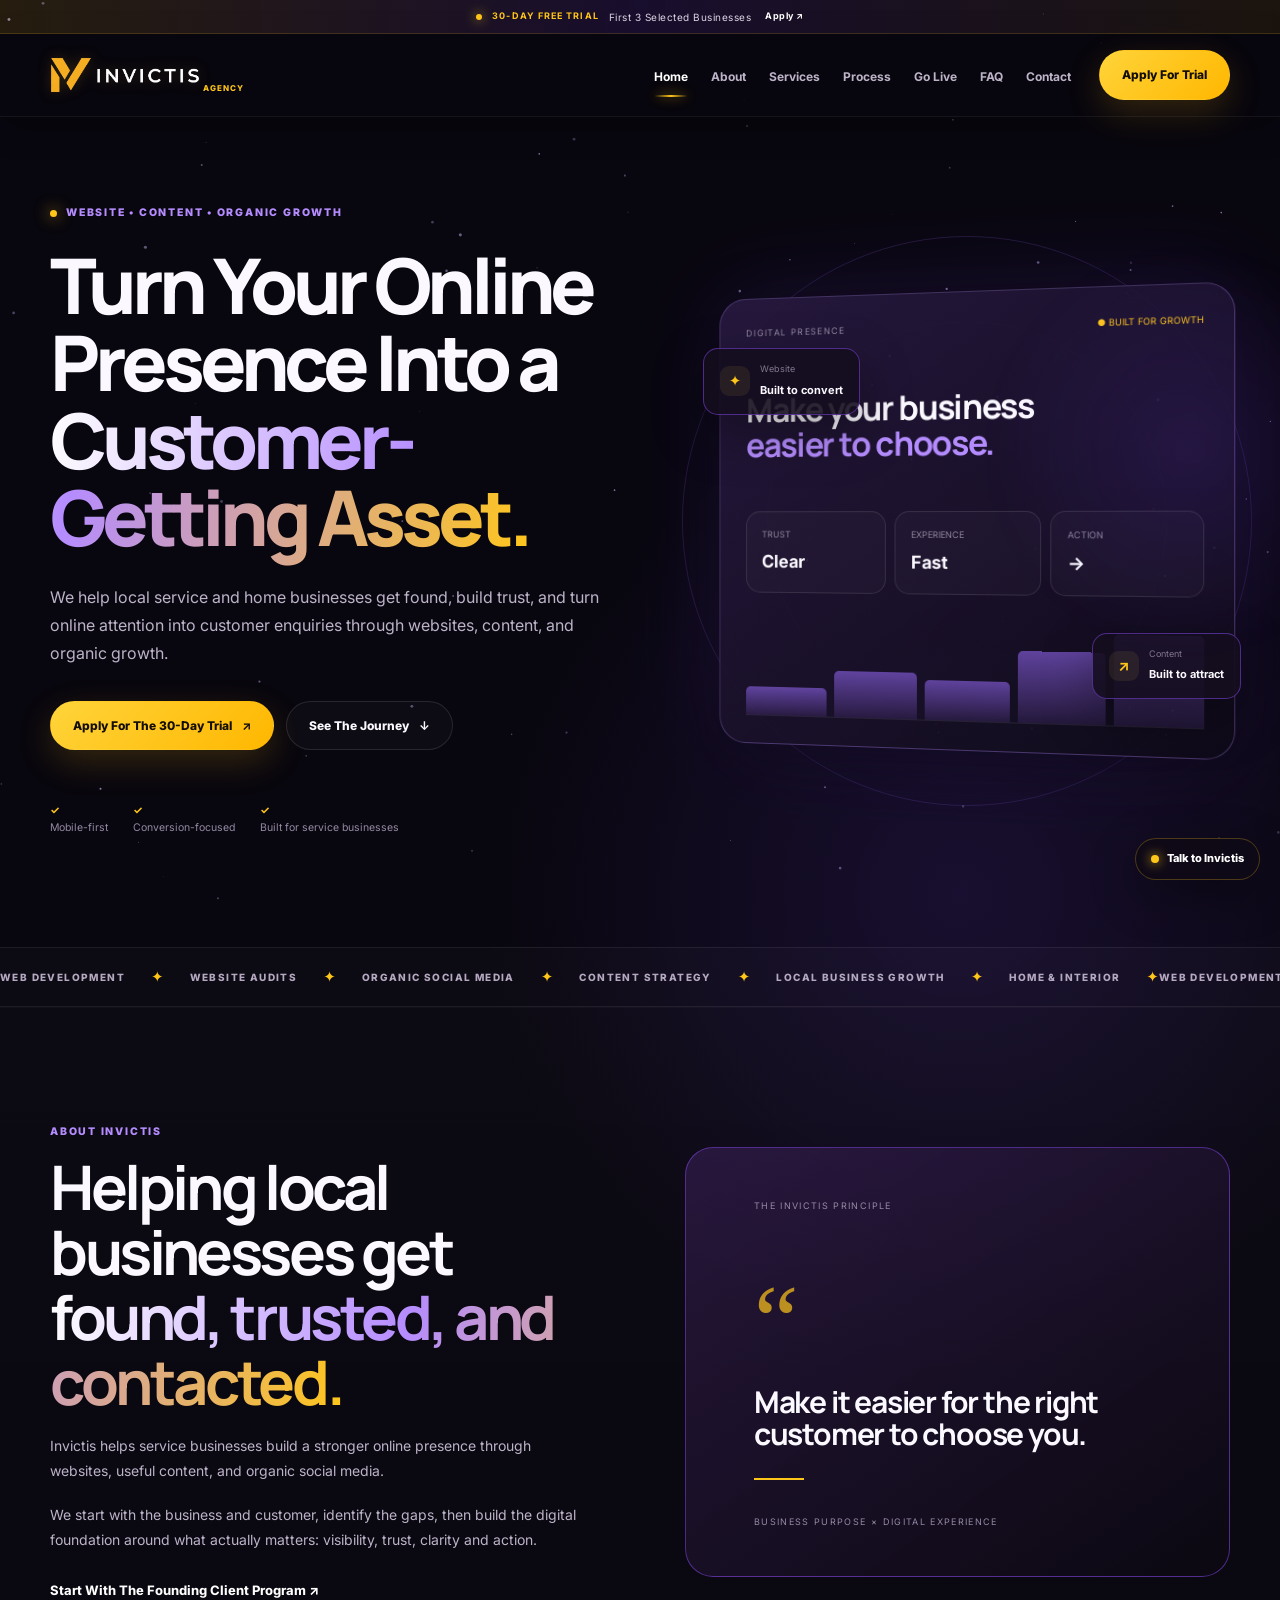
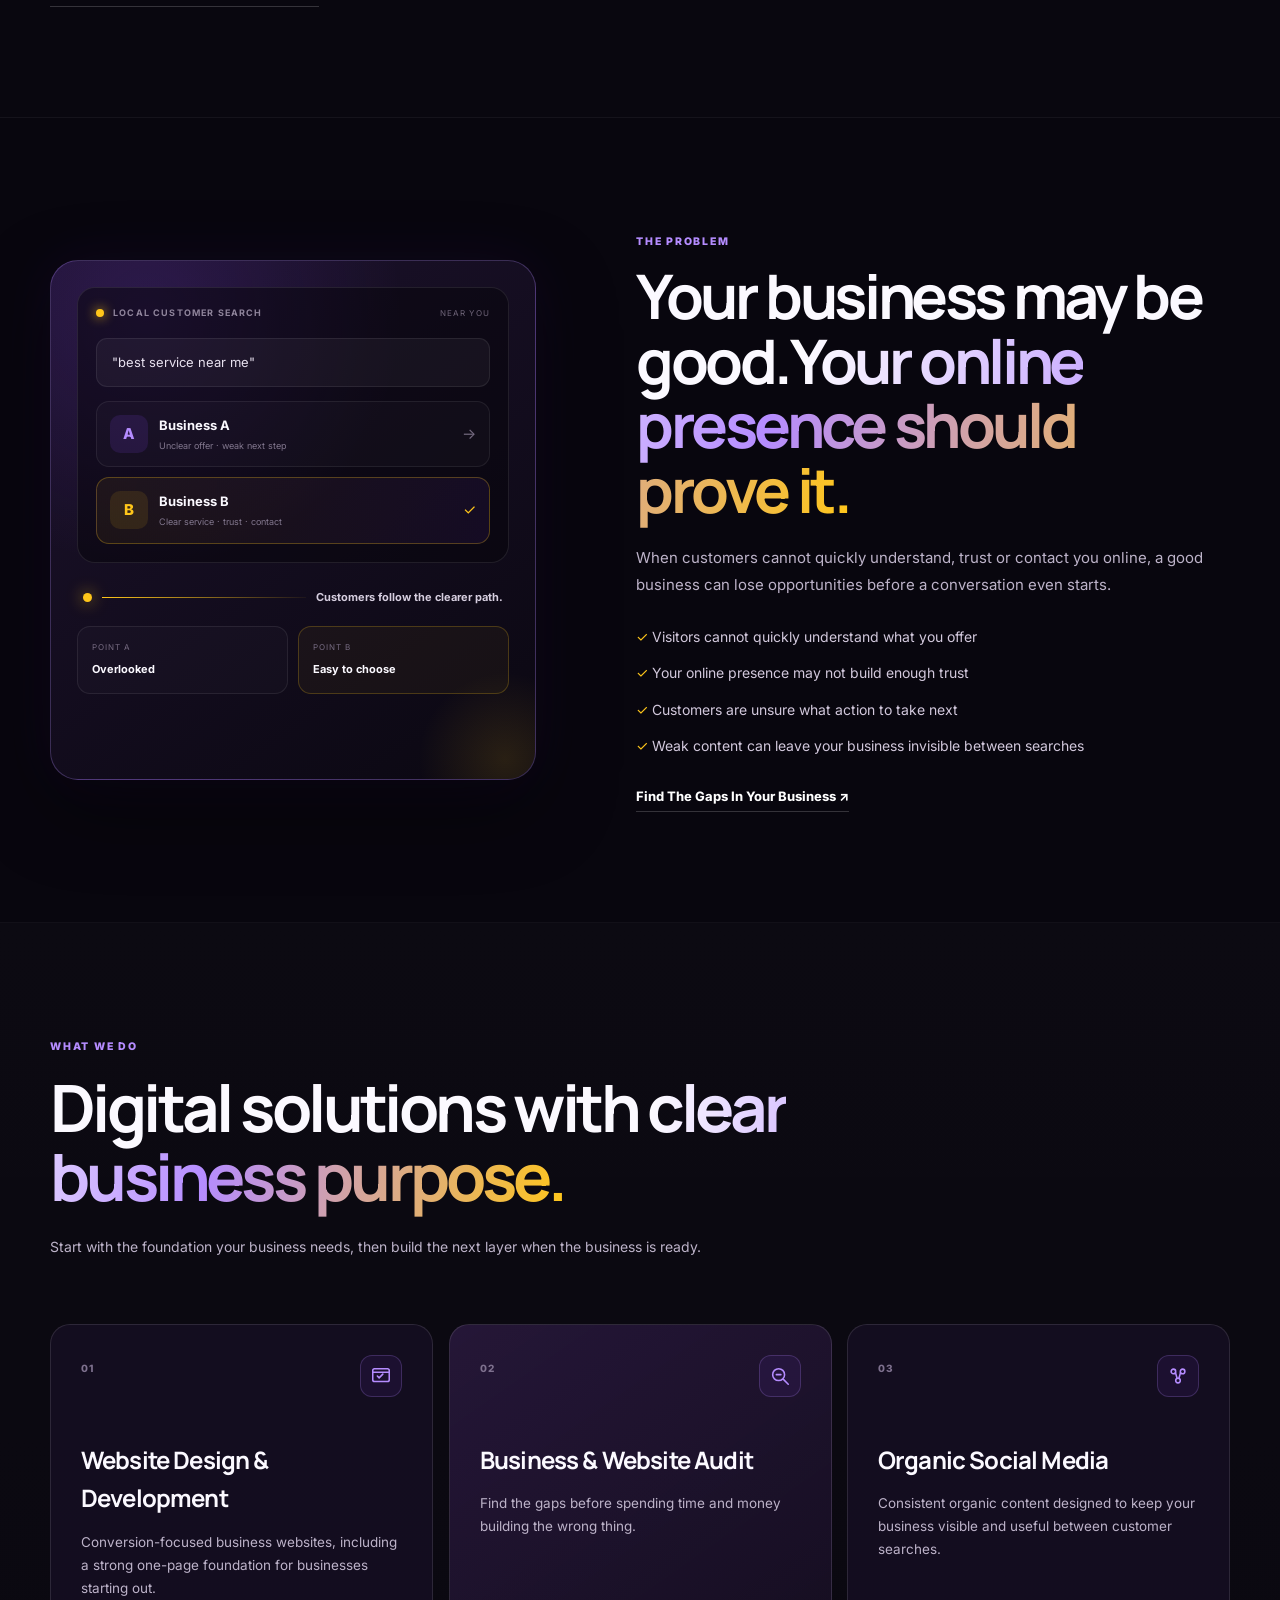
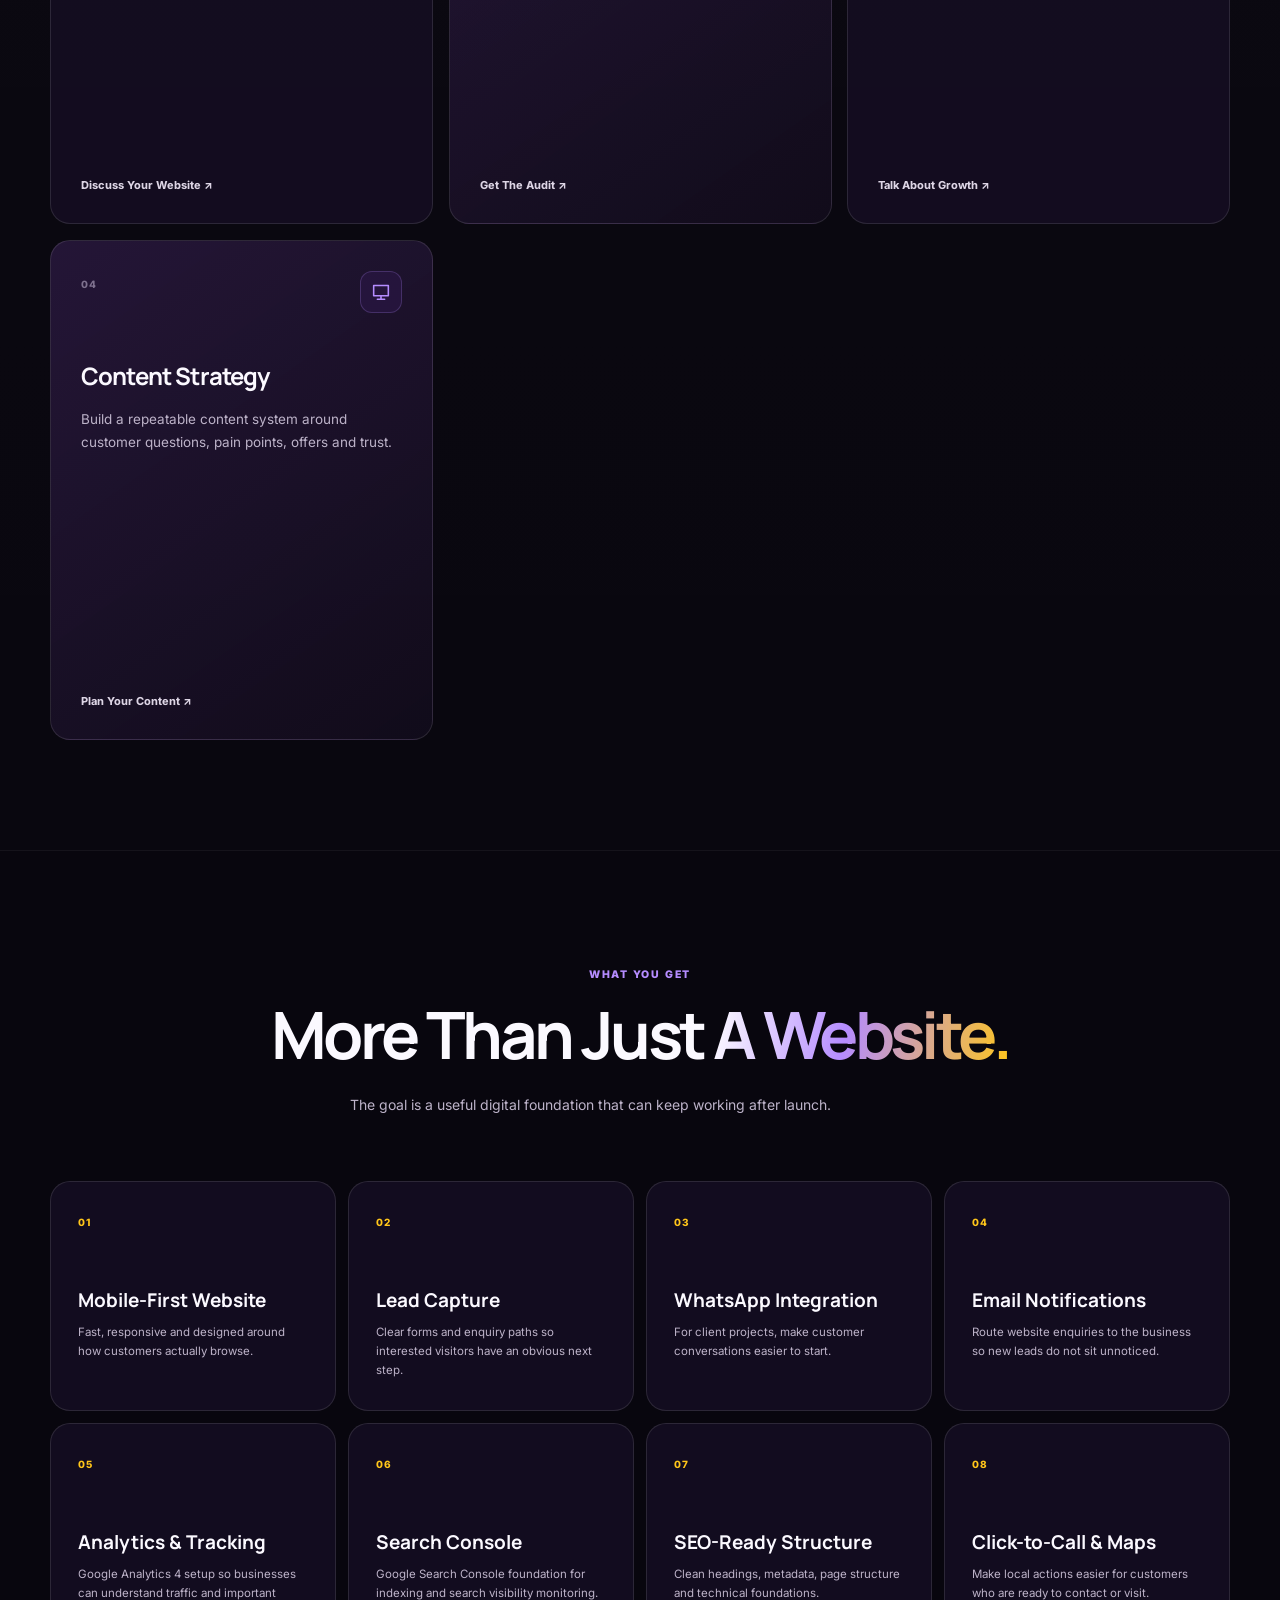
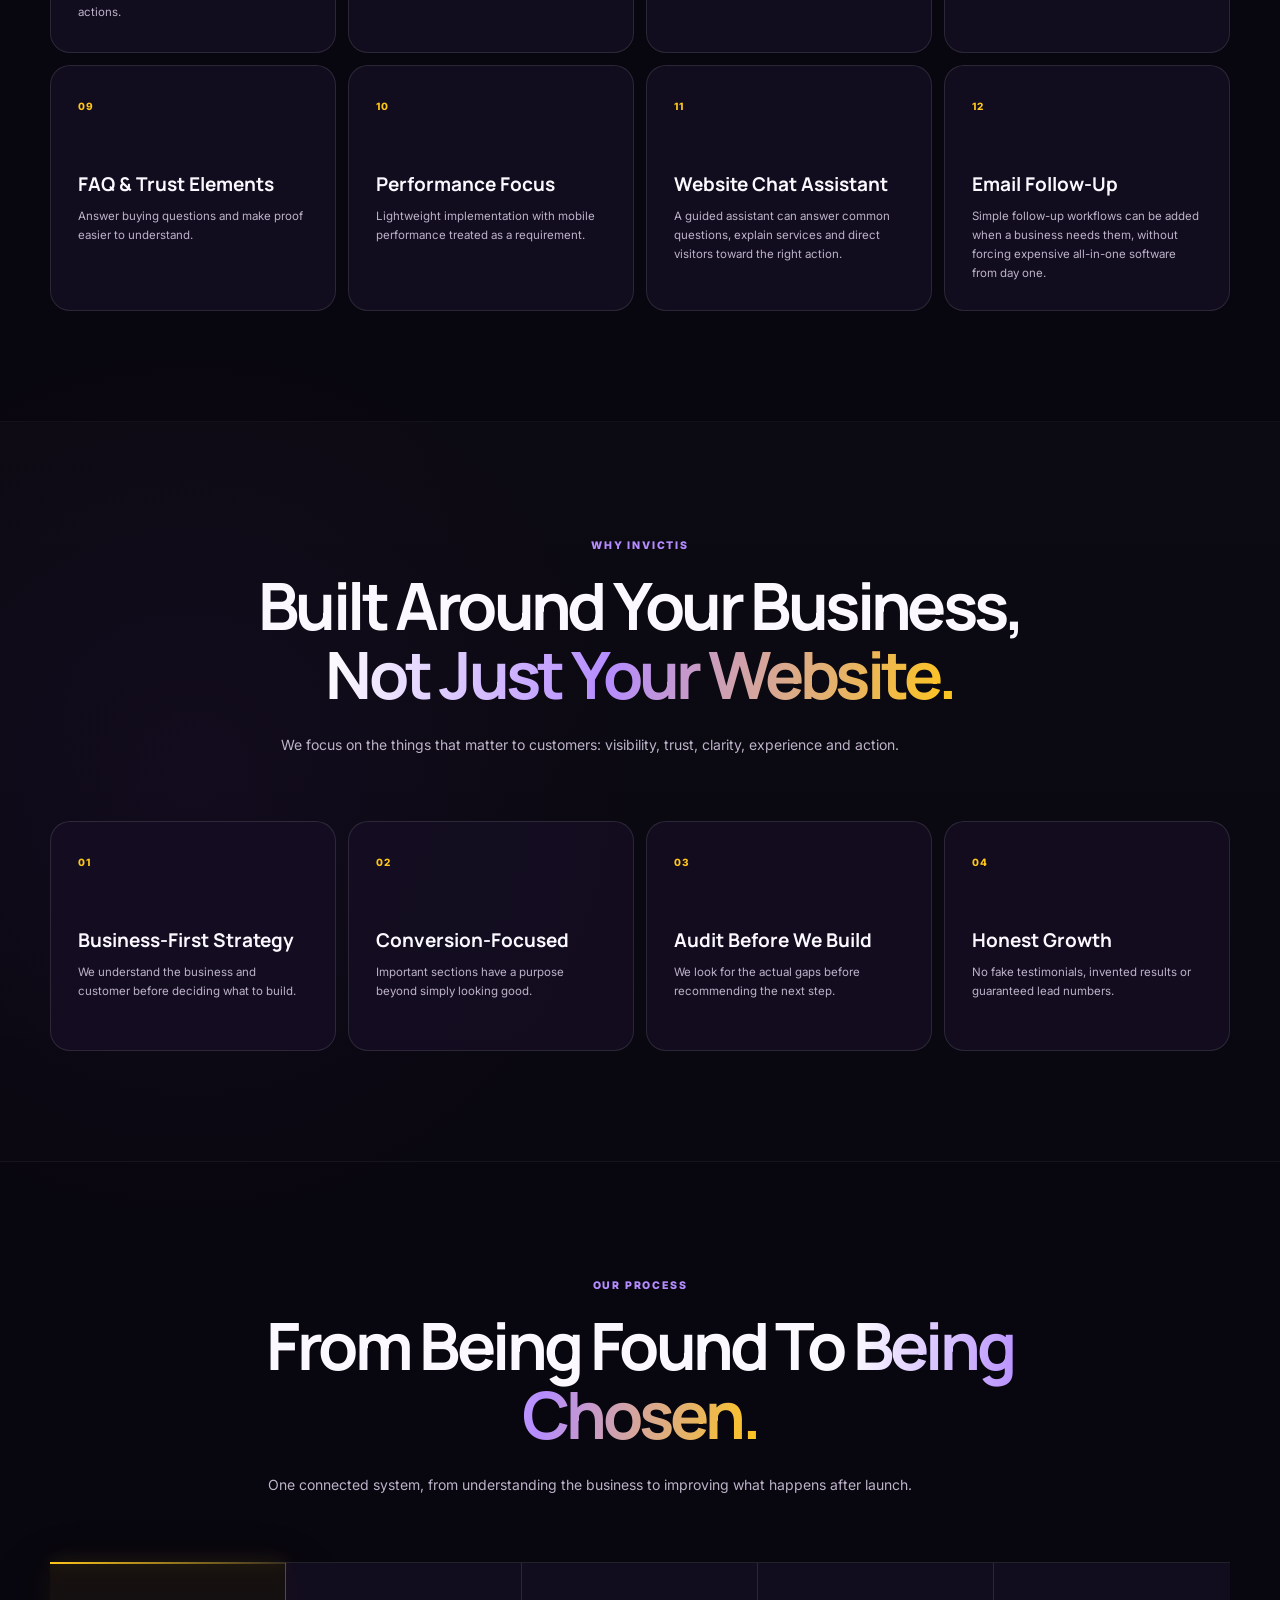
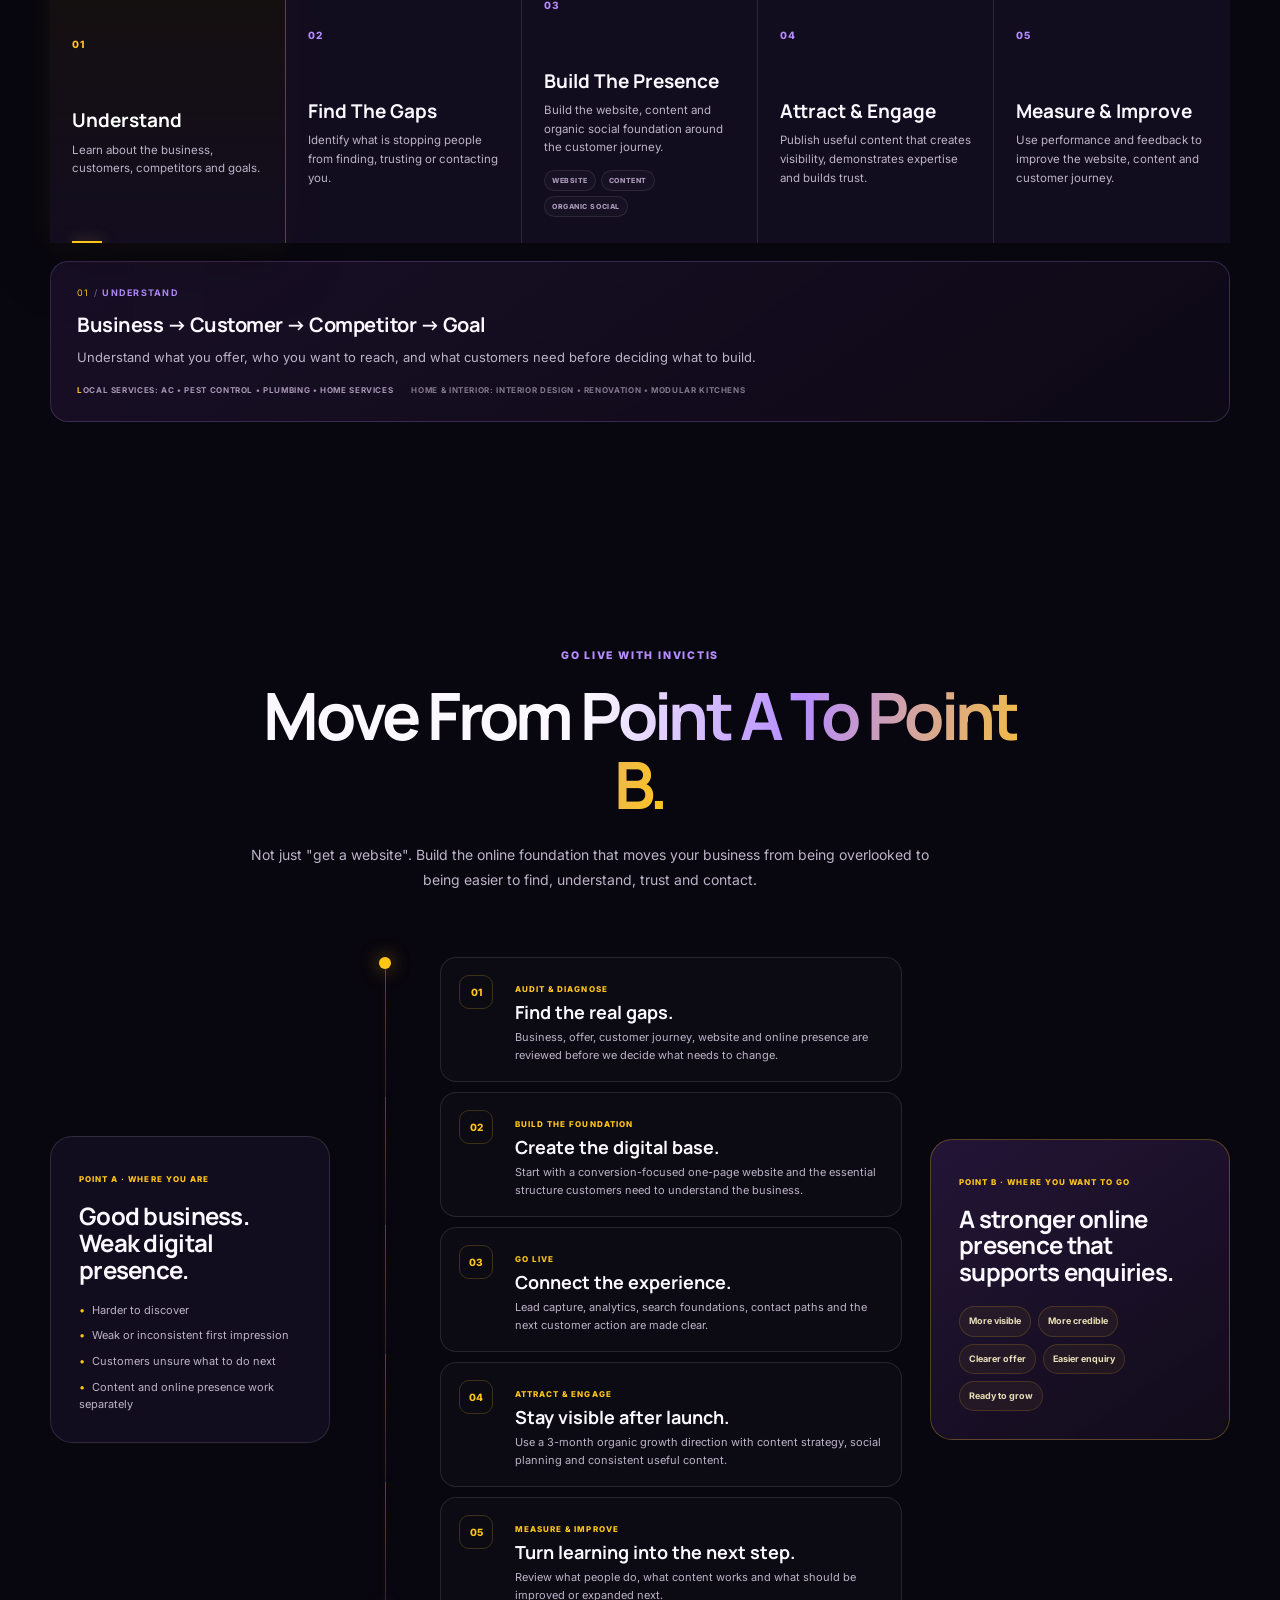
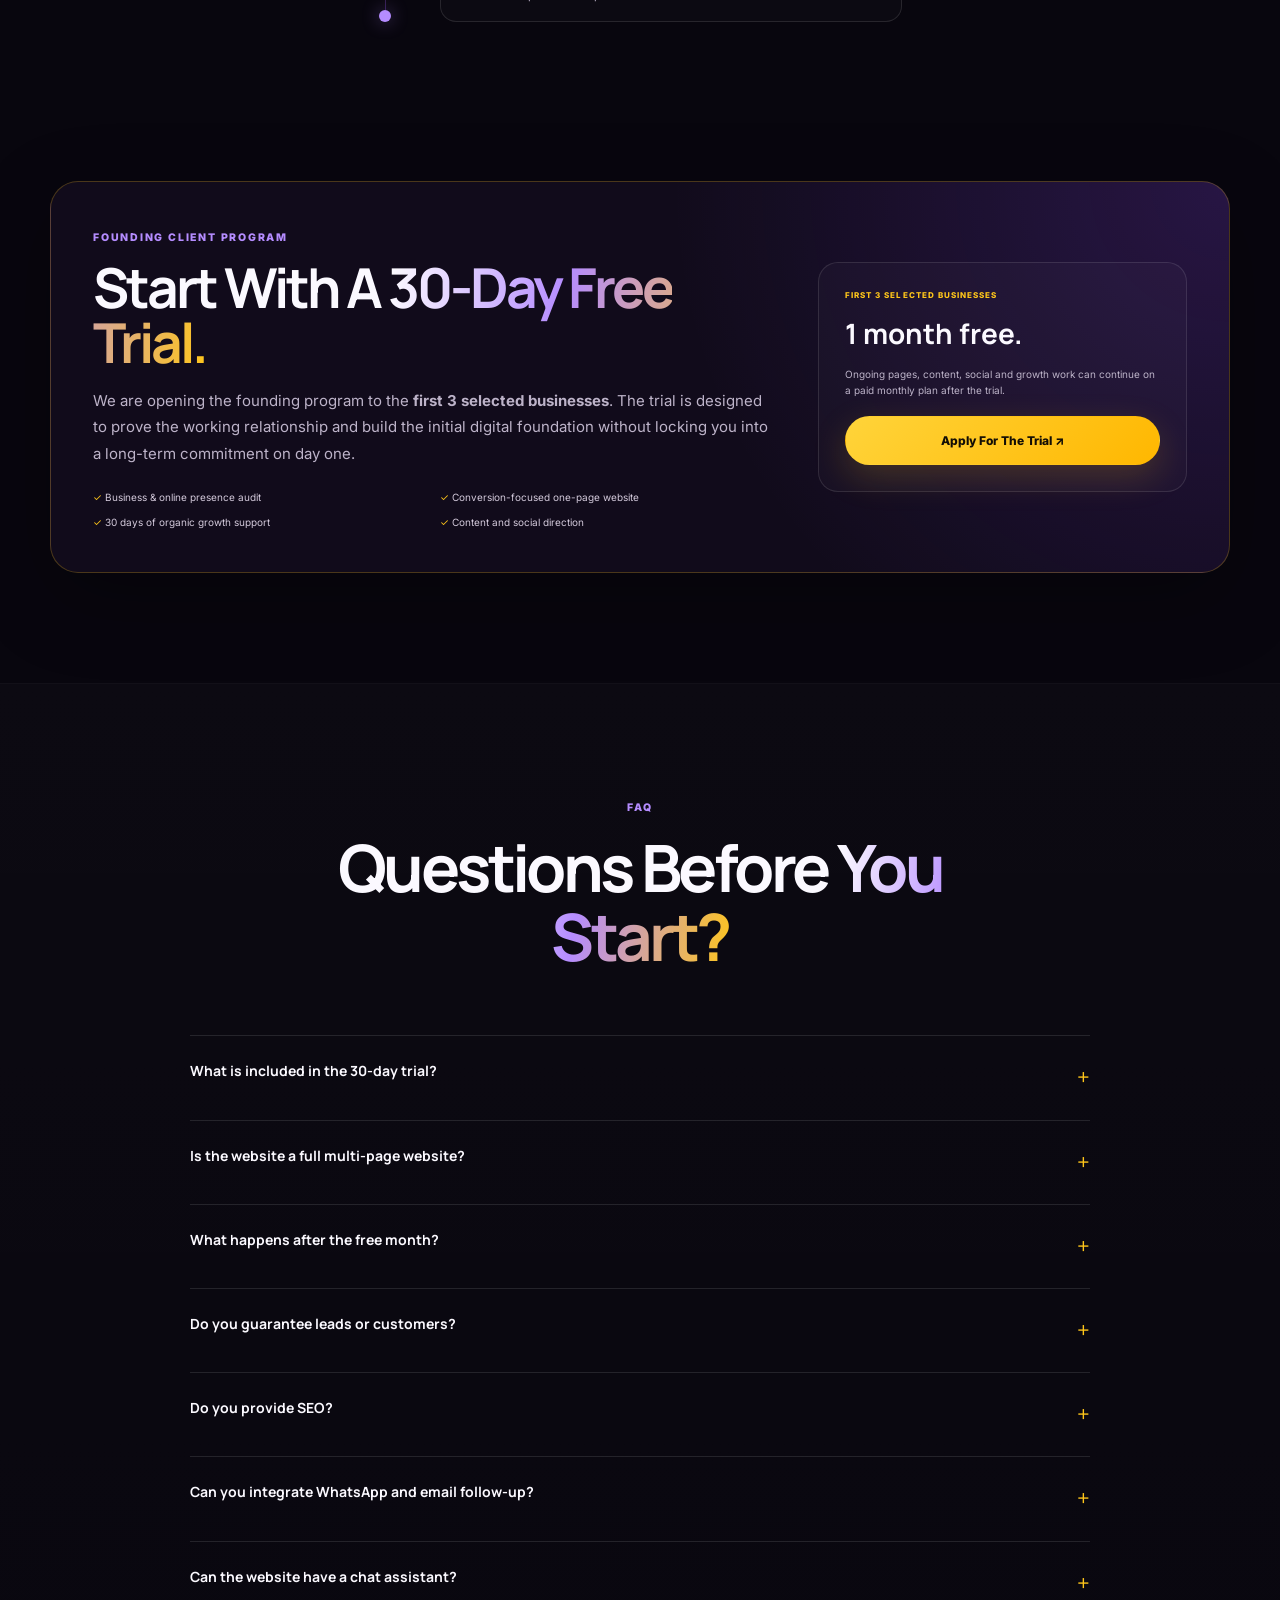
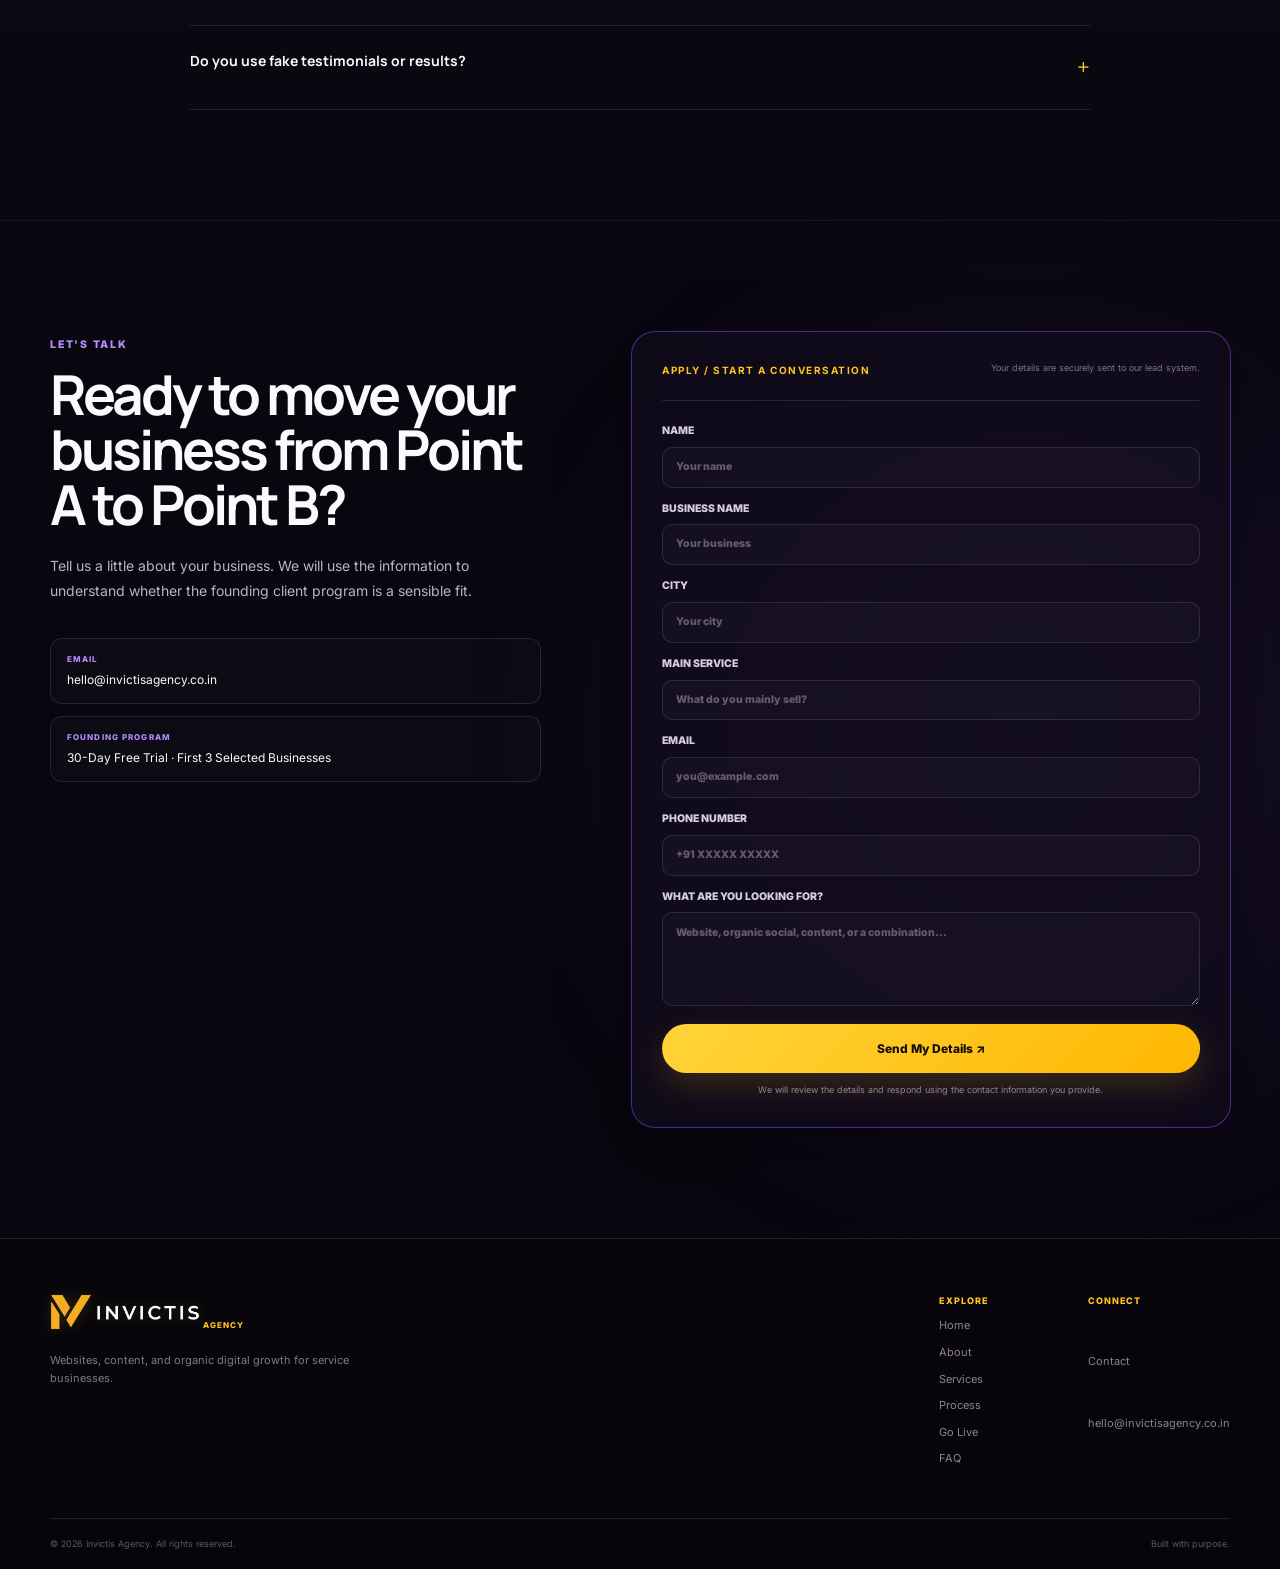
==== commit 8605de90: "Add files via upload" ====
--- a/index.html
+++ b/index.html
@@ -322,6 +322,507 @@
   </div>
 </div>
 
-<script src="js/script.js"></script>
+<script>
+/* ============================================================
+INVICTIS INTERACTIONS
+EDIT: animation speed and star density can be adjusted here.
+============================================================ */
+const canvas=document.getElementById("starfield"),ctx=canvas.getContext("2d");
+let stars=[],w=0,h=0;
+function resize(){
+  const d=Math.min(devicePixelRatio||1,2);
+  w=innerWidth;h=innerHeight;
+  canvas.width=w*d;canvas.height=h*d;
+  canvas.style.width=w+"px";canvas.style.height=h+"px";
+  ctx.setTransform(d,0,0,d,0,0);
+  const n=Math.min(150,Math.max(70,Math.floor(w*h/11000)));
+  stars=Array.from({length:n},()=>({x:Math.random()*w,y:Math.random()*h,s:Math.random()*1.35+.25,v:Math.random()*.22+.05,o:Math.random()*.65+.15,dx:(Math.random()-.5)*.08}));
+}
+function starsFrame(){
+  ctx.clearRect(0,0,w,h);
+  for(const s of stars){
+    s.y+=s.v;s.x+=s.dx;
+    if(s.y>h+4){s.y=-4;s.x=Math.random()*w}
+    if(s.x<-4)s.x=w+4;if(s.x>w+4)s.x=-4;
+    ctx.beginPath();ctx.arc(s.x,s.y,s.s,0,Math.PI*2);
+    ctx.fillStyle=`rgba(211,193,255,${s.o})`;ctx.fill();
+  }
+  requestAnimationFrame(starsFrame);
+}
+addEventListener("resize",resize);resize();starsFrame();
+
+/* Mobile menu */
+const menu=document.querySelector(".menu"),nav=document.querySelector(".nav-links");
+menu?.addEventListener("click",()=>{
+  const open=nav.classList.toggle("open");
+  menu.setAttribute("aria-expanded",open);
+});
+nav?.querySelectorAll("a").forEach(a=>a.addEventListener("click",()=>{
+  nav.classList.remove("open");menu.setAttribute("aria-expanded","false");
+}));
+
+/* Scroll reveal */
+const observer=new IntersectionObserver(es=>es.forEach(e=>{
+  if(e.isIntersecting){e.target.classList.add("show");observer.unobserve(e.target)}
+}),{threshold:.12});
+document.querySelectorAll(".reveal").forEach(e=>observer.observe(e));
+
+/* ============================================================
+ACTIVE HEADER NAV
+The yellow line follows the section currently visible on screen.
+============================================================ */
+const navLinks=[...document.querySelectorAll('.nav-links a[href^="#"]')];
+const sections=[...document.querySelectorAll('main section[id]')];
+function setActive(id){
+  navLinks.forEach(link=>{
+    const active=link.getAttribute('href')===`#${id}`;
+    link.classList.toggle('active',active);
+    if(active) link.setAttribute('aria-current','page');
+    else link.removeAttribute('aria-current');
+  });
+}
+const sectionObserver=new IntersectionObserver(entries=>{
+  const visible=entries.filter(e=>e.isIntersecting).sort((a,b)=>b.intersectionRatio-a.intersectionRatio)[0];
+  if(visible) setActive(visible.target.id);
+},{rootMargin:'-35% 0px -50% 0px',threshold:[0,.15,.35,.6]});
+sections.forEach(section=>sectionObserver.observe(section));
+
+/* Card stagger: apply small, consistent delays only to grouped cards. */
+['.audiences','.services','.pillars','.work-grid','.process'].forEach(selector=>{
+  const group=document.querySelector(selector);
+  if(!group)return;
+  group.querySelectorAll(':scope > .reveal').forEach((item,index)=>{
+    item.style.transitionDelay=`${Math.min(index*100,400)}ms`;
+  });
+});
+
+/* Smooth FAQ accordion */
+const faqItems=[...document.querySelectorAll('.faq details')];
+faqItems.forEach(details=>{
+  const summary=details.querySelector('summary');
+  const content=details.querySelector('p');
+  if(!summary||!content)return;
+  summary.addEventListener('click',event=>{
+    event.preventDefault();
+    const open=!details.classList.contains('is-open');
+    faqItems.forEach(item=>{
+      item.classList.remove('is-open');
+      item.removeAttribute('open');
+      const p=item.querySelector('p');
+      if(p)p.style.maxHeight='0px';
+    });
+    if(open){
+      details.classList.add('is-open');
+      details.setAttribute('open','');
+      content.style.maxHeight=content.scrollHeight+'px';
+    }
+  });
+});
+
+/* ============================================================
+UNIFIED PROCESS
+Website Development + Organic Social Media Marketing
+============================================================ */
+const process=document.querySelector('.process');
+const steps=[...document.querySelectorAll('.step[data-step]')];
+const processDetail=document.querySelector('.process-detail');
+
+const processData=[
+  {
+    title:'UNDERSTAND',
+    flow:'Business → Customer → Competitor → Goal',
+    text:'Understand what you offer, who you want to reach, and what customers need before deciding what to build.'
+  },
+  {
+    title:'FIND THE GAPS',
+    flow:'Visibility → Trust → Clarity → Conversion',
+    text:'Find weaknesses across your website and social presence that may be costing you attention or inquiries.'
+  },
+  {
+    title:'BUILD THE PRESENCE',
+    flow:'Website → Content → Social → Customer Journey',
+    text:'Build the digital presence around how your customers actually discover, evaluate, and contact your business.'
+  },
+  {
+    title:'ATTRACT & ENGAGE',
+    flow:'Content → Reach → Trust → Action',
+    text:'Create and publish useful organic content that keeps your business visible and gives potential customers reasons to trust you.'
+  },
+  {
+    title:'MEASURE & IMPROVE',
+    flow:'Review → Learn → Improve → Repeat',
+    text:'Use real performance and feedback to improve the website, content, and customer journey over time.'
+  }
+];
+
+let currentStep=1;
+
+function renderProcessDetail(stepNumber,animate=true){
+  if(!processDetail)return;
+  const data=processData[stepNumber-1];
+
+  const update=()=>{
+    processDetail.querySelector('.process-detail-label span').textContent=String(stepNumber).padStart(2,'0');
+    processDetail.querySelector('.process-detail-label b').textContent=data.title;
+    processDetail.querySelector('.process-detail-main strong').textContent=data.flow;
+    processDetail.querySelector('.process-detail-main p').textContent=data.text;
+    processDetail.classList.remove('is-changing');
+  };
+
+  if(animate){
+    processDetail.classList.add('is-changing');
+    window.setTimeout(update,160);
+  }else{
+    update();
+  }
+}
+
+function activateProcessStep(stepNumber,animate=true){
+  currentStep=stepNumber;
+
+  if(process){
+    process.dataset.progress=String(stepNumber);
+  }
+
+  steps.forEach(step=>{
+    const active=Number(step.dataset.step)===stepNumber;
+    step.classList.toggle('is-active',active);
+    step.setAttribute('aria-pressed',String(active));
+  });
+
+  renderProcessDetail(stepNumber,animate);
+}
+
+steps.forEach(step=>{
+  step.addEventListener('click',()=>{
+    activateProcessStep(Number(step.dataset.step),true);
+  });
+
+  step.addEventListener('keydown',e=>{
+    if(e.key==='Enter' || e.key===' '){
+      e.preventDefault();
+      activateProcessStep(Number(step.dataset.step),true);
+    }
+  });
+});
+
+if(process && steps.length){
+  const processObserver=new IntersectionObserver(entries=>{
+    const visible=entries
+      .filter(e=>e.isIntersecting)
+      .sort((a,b)=>b.intersectionRatio-a.intersectionRatio)[0];
+
+    if(!visible)return;
+
+    const current=Number(visible.target.dataset.step);
+    if(current!==currentStep)activateProcessStep(current,false);
+  },{rootMargin:'-35% 0px -45% 0px',threshold:.2});
+
+  steps.forEach(step=>processObserver.observe(step));
+}
+
+renderProcessDetail(1,false);
+
+document.getElementById("year").textContent=new Date().getFullYear();
+
+document.querySelectorAll("[data-placeholder]").forEach(a=>a.addEventListener("click",e=>{
+  e.preventDefault();
+  alert("Placeholder link. Replace this with your real project, social or booking URL before launch.");
+}));
+
+/* ============================================================
+INVICTIS LEAD FORM
+Browser-resilient submission to Apps Script.
+The backend remains the source of truth for validation/duplicates.
+============================================================ */
+(function initLeadForm(){
+  const form = document.getElementById("review-form");
+  if(!form) return;
+
+  const ENDPOINT = "https://script.google.com/macros/s/AKfycby_AW-SQVPQTIaz0tzOmOtgLCg5Rj5NxZlrwBPLwXDs6T_Wcmsi_rPTRuSe0IyfIPHB/exec";
+  const button = form.querySelector('button[type="submit"]');
+  const status = document.getElementById("form-status");
+
+  function setStatus(message,state){
+    if(!status) return;
+    status.textContent=message;
+    status.dataset.state=state||"";
+  }
+
+  function normalizePhone(value){
+    let digits=String(value||"").replace(/\D/g,"");
+    if(digits.startsWith("91") && digits.length===12) digits=digits.slice(2);
+    return digits;
+  }
+
+  function validIndianPhone(value){
+    return /^[6-9]\d{9}$/.test(normalizePhone(value));
+  }
+
+  function validEmail(value){
+    return /^[^\s@]+@[^\s@]+\.[^\s@]+$/.test(String(value||"").trim());
+  }
+
+  function showSuccess(){
+    form.innerHTML =
+      '<header><b>THANK YOU</b><small>Your details have been received.</small></header>' +
+      '<div class="form-success">' +
+      '<div class="form-success-mark" aria-hidden="true">✓</div>' +
+      '<h3>We have your details.</h3>' +
+      '<p>We\'ll review your business and contact you using the details you provided.</p>' +
+      '<a class="btn btn-primary" href="#home">Back to website ↗</a>' +
+      '</div>';
+  }
+
+  function restoreButton(){
+    if(button){
+      button.disabled=false;
+      button.innerHTML='Send My Details ↗';
+    }
+    form.dataset.submitting="false";
+  }
+
+  form.addEventListener("submit", async function(event){
+    event.preventDefault();
+    if(form.dataset.submitting==="true") return;
+
+    const formData = new FormData(form);
+    const name=String(formData.get("name")||"").trim();
+    const business=String(formData.get("business")||"").trim();
+    const email=String(formData.get("email")||"").trim().toLowerCase();
+    const phone=String(formData.get("phone")||"").trim();
+    const honeypot=String(formData.get("website")||"").trim();
+
+    if(honeypot){setStatus("Please submit the form normally.","error");return;}
+    if(name.length<2){setStatus("Please enter your name.","error");form.elements.name?.focus();return;}
+    if(business.length<2){setStatus("Please enter your business name.","error");form.elements.business?.focus();return;}
+    if(!validEmail(email)){setStatus("Please enter a valid email address.","error");form.elements.email?.focus();return;}
+    if(!validIndianPhone(phone)){setStatus("Please enter a valid 10-digit Indian mobile number.","error");form.elements.phone?.focus();return;}
+
+    form.dataset.submitting="true";
+    if(button){button.disabled=true;button.innerHTML="Sending...";}
+
+    setStatus("Sending your details securely...","loading");
+
+    try{
+      /*
+       * no-cors keeps this a simple cross-origin POST and avoids a CORS
+       * preflight. Apps Script still receives and validates the lead.
+       */
+      await fetch(ENDPOINT,{
+        method:"POST",
+        mode:"no-cors",
+        body:new URLSearchParams(
+          Array.from(formData.entries()).map(([k,v])=>[k,String(v)])
+        ),
+        keepalive:true
+      });
+
+      /*
+       * An opaque no-cors response cannot expose the backend JSON.
+       * We therefore show success only after the browser successfully
+       * hands the POST to the endpoint. The backend remains responsible
+       * for rejecting duplicates/spam.
+       */
+      showSuccess();
+
+    }catch(error){
+      console.error("Invictis form submission failed:",error);
+      setStatus("We couldn't send the form. Please try again or email hello@invictisagency.co.in.","error");
+      restoreButton();
+    }
+  });
+})();
+
+/* ============================================================
+CONTINUOUS TICKER
+Important: do not use translateX(-50%) here. Percentage-based
+marquees can reveal a blank area when the viewport is wider than
+the content or when font metrics change. We measure one exact
+content group in pixels, duplicate it enough times to cover the
+viewport, and move exactly one group per cycle.
+============================================================ */
+(function initContinuousTicker(){
+  const ticker=document.querySelector('.ticker');
+  const track=ticker?.querySelector('.ticker-track');
+  const source=track?.querySelector('.ticker-group');
+  if(!ticker || !track || !source) return;
+
+  let resizeObserver;
+
+  function buildTicker(){
+    // Keep the first group as the source. Remove previously generated copies.
+    track.querySelectorAll('.ticker-group[data-ticker-clone="true"]').forEach(el=>el.remove());
+
+    // Clone enough identical groups so the viewport is always filled
+    // even during the transition/reset point.
+    const sourceWidth=source.getBoundingClientRect().width;
+    if(!sourceWidth) return;
+
+    const minimumWidth=Math.max(window.innerWidth*2.5, sourceWidth*3);
+    while(track.scrollWidth < minimumWidth){
+      const clone=source.cloneNode(true);
+      clone.setAttribute('aria-hidden','true');
+      clone.setAttribute('data-ticker-clone','true');
+      track.appendChild(clone);
+    }
+
+    // The animation travels exactly one source group. Because the next
+    // group is identical, the end frame and start frame are visually equal.
+    const shift=source.getBoundingClientRect().width;
+    const duration=Math.max(12, Math.min(28, shift/42));
+
+    track.style.setProperty('--ticker-shift', `${shift}px`);
+    track.style.setProperty('--ticker-duration', `${duration}s`);
+    track.classList.add('ticker-ready');
+  }
+
+  function start(){
+    buildTicker();
+    if(document.fonts?.ready){
+      document.fonts.ready.then(buildTicker);
+    }
+  }
+
+  start();
+
+  if('ResizeObserver' in window){
+    resizeObserver=new ResizeObserver(()=>buildTicker());
+    resizeObserver.observe(source);
+  }else{
+    window.addEventListener('resize',buildTicker,{passive:true});
+  }
+})();
+
+
+/* ============================================================
+v1.8 ADDITIONS
+============================================================ */
+(function(){
+  const assistant = document.getElementById("assistant");
+  const toggle = assistant?.querySelector(".assistant-toggle");
+  const panel = document.getElementById("assistant-panel");
+  const close = assistant?.querySelector(".assistant-close");
+  const messages = document.getElementById("assistant-messages");
+  const options = document.getElementById("assistant-options");
+  const input = document.getElementById("assistant-input");
+  const send = document.getElementById("assistant-send");
+
+  if(!assistant || !toggle || !panel || !messages || !options) return;
+
+  const topics = {
+    website: {
+      label:"Website",
+      answer:"We build conversion-focused websites for local service and home/interior businesses. The founding trial starts with a strong one-page website foundation. Additional pages and ongoing website work can continue under a paid monthly plan.",
+      options:["30-Day Trial","What is included?","Apply now"]
+    },
+    trial: {
+      label:"30-Day Trial",
+      answer:"The Founding Client Program is a 30-day free trial for the first 3 selected businesses. It starts with a business and online presence audit, a conversion-focused one-page website and agreed organic growth support.",
+      options:["What happens after 30 days?","Apply now"]
+    },
+    services: {
+      label:"Services",
+      answer:"Our core services are Website Design & Development, Business & Website Audit, Organic Social Media and Content Strategy. We can also add analytics, Search Console, chat, email follow-up and other integrations when they make sense.",
+      options:["Website","Organic Social","Apply now"]
+    },
+    growth: {
+      label:"Organic Growth",
+      answer:"Our growth direction combines content strategy, useful content, organic social publishing and measurement. The goal is to keep the business visible and give potential customers more reasons to trust and contact it.",
+      options:["What is the 3-month plan?","Apply now"]
+    },
+    analytics: {
+      label:"Analytics",
+      answer:"Client websites can include Google Analytics 4 and Google Search Console setup so the business can understand traffic, search visibility and important customer actions.",
+      options:["Website","Apply now"]
+    },
+    chat: {
+      label:"Chat Assistant",
+      answer:"We can add a lightweight website assistant that answers common questions, explains services, qualifies basic intent and directs visitors to the right next action. More advanced AI automation can be added later when it is justified.",
+      options:["Apply now"]
+    },
+    apply: {
+      label:"Apply",
+      answer:"Tell us about your business using the application form. We will review the details and decide whether the founding program is a sensible fit.",
+      options:["Open application"]
+    }
+  };
+
+  function addMessage(text, type="bot"){
+    const el=document.createElement("div");
+    el.className="assistant-msg "+type;
+    el.textContent=text;
+    messages.appendChild(el);
+    messages.scrollTop=messages.scrollHeight;
+  }
+
+  function renderOptions(list){
+    options.innerHTML="";
+    list.forEach(label=>{
+      const b=document.createElement("button");
+      b.type="button"; b.className="assistant-option"; b.textContent=label;
+      b.addEventListener("click",()=>handle(label));
+      options.appendChild(b);
+    });
+  }
+
+  function handle(label){
+    addMessage(label,"user");
+    const q=label.toLowerCase();
+    if(q.includes("apply") || q.includes("open application")){
+      addMessage("The application form is at the bottom of the page. It sends the details to the Invictis lead inbox.");
+      renderOptions(["Open application"]);
+      document.getElementById("contact")?.scrollIntoView({behavior:"smooth"});
+      return;
+    }
+    let key="services";
+    if(q.includes("website")) key="website";
+    else if(q.includes("trial") || q.includes("30")) key="trial";
+    else if(q.includes("social") || q.includes("growth")) key="growth";
+    else if(q.includes("analytics") || q.includes("search")) key="analytics";
+    else if(q.includes("chat")) key="chat";
+    const item=topics[key];
+    addMessage(item.answer);
+    renderOptions(item.options);
+  }
+
+  function openAssistant(){
+    panel.hidden=false;
+    toggle.setAttribute("aria-expanded","true");
+    if(!messages.children.length){
+      addMessage("Hi, I'm the Invictis Assistant. I can answer quick questions about websites, the founding trial, organic growth and what we can build.");
+      renderOptions(["Website","30-Day Trial","Services","Organic Growth","Analytics","Chat Assistant"]);
+    }
+  }
+  function closeAssistant(){
+    panel.hidden=true;
+    toggle.setAttribute("aria-expanded","false");
+  }
+
+  toggle.addEventListener("click",()=>panel.hidden ? openAssistant() : closeAssistant());
+  close?.addEventListener("click",closeAssistant);
+  send?.addEventListener("click",()=>{
+    const value=input.value.trim();
+    if(!value)return;
+    addMessage(value,"user");
+    input.value="";
+    const q=value.toLowerCase();
+    let key="services";
+    if(q.includes("website")||q.includes("site")) key="website";
+    else if(q.includes("trial")||q.includes("free")||q.includes("30 day")) key="trial";
+    else if(q.includes("social")||q.includes("content")||q.includes("blog")) key="growth";
+    else if(q.includes("analytics")||q.includes("ga4")||q.includes("search console")) key="analytics";
+    else if(q.includes("chat")||q.includes("ai")) key="chat";
+    else if(q.includes("apply")||q.includes("contact")||q.includes("start")) key="apply";
+    const item=topics[key];
+    addMessage(item.answer);
+    renderOptions(item.options);
+  });
+  input?.addEventListener("keydown",e=>{if(e.key==="Enter")send.click()});
+})();
+
+
+
+</script>
 </body>
 </html>
--- a/css/style.css
+++ b/css/style.css
@@ -945,3 +945,137 @@
 .form-success-mark{width:48px;height:48px;border:1px solid rgba(255,255,255,.18);border-radius:50%;display:grid;place-items:center;font-size:22px;margin-bottom:18px}
 .form-success h3{font-family:Manrope,sans-serif;font-size:28px;line-height:1.1;margin:0}
 .form-success p{color:#bdb3c9;margin:10px 0 22px;font-size:13px;line-height:1.7}
+
+/* ============================================================
+   v1.8.1 MOBILE / PRIVACY-BROWSER HARDENING
+   Core content remains visible without JS-driven layout changes.
+============================================================ */
+
+/* Keep the founding offer readable on narrow screens. */
+@media (max-width: 720px){
+  .founding-banner{
+    min-height:42px;
+    padding:8px 10px;
+    gap:7px;
+    font-size:8.5px;
+    letter-spacing:.025em;
+  }
+  .founding-banner strong{font-size:8px}
+  .founding-banner b{display:inline;color:#fff}
+  .brand-logo{width:116px}
+
+  /* Mobile journey: intentionally visual without requiring
+     scroll-observer state changes. */
+  .journey{
+    display:grid;
+    grid-template-columns:1fr;
+    gap:12px;
+  }
+  .journey-start,
+  .journey-finish{
+    grid-column:1;
+    width:100%;
+  }
+  .journey-line{
+    display:none;
+  }
+  .journey-steps{
+    grid-column:1;
+    grid-row:auto;
+    display:grid;
+    gap:10px;
+    position:relative;
+  }
+  .journey-steps::before{
+    content:"";
+    position:absolute;
+    left:19px;
+    top:14px;
+    bottom:14px;
+    width:2px;
+    background:linear-gradient(180deg,var(--yellow),rgba(255,216,90,.08));
+    pointer-events:none;
+  }
+  .journey-steps article{
+    position:relative;
+    z-index:1;
+    display:grid;
+    grid-template-columns:40px minmax(0,1fr);
+    gap:10px;
+    padding:16px;
+    min-height:0;
+    background:rgba(22,15,36,.9);
+  }
+  .journey-steps article > span{
+    width:34px;
+    height:34px;
+    display:grid;
+    place-items:center;
+    position:relative;
+    z-index:2;
+  }
+  .journey-steps h3{
+    font-size:17px;
+    line-height:1.2;
+    margin:0 0 5px;
+  }
+  .journey-steps p{
+    font-size:11px;
+    line-height:1.6;
+    max-width:none;
+    margin:0;
+  }
+  .journey-end{
+    padding:20px;
+    border-radius:18px;
+  }
+  .journey-end h3{font-size:22px;line-height:1.15}
+  .journey-end li{font-size:11px;line-height:1.55}
+
+  /* Make the first-3 offer self-contained and readable. */
+  .trial-card{
+    padding:22px;
+    border-radius:20px;
+  }
+  .trial-card h2{
+    font-size:clamp(34px,9vw,48px);
+    line-height:1.05;
+  }
+  .trial-cta{
+    margin-top:4px;
+  }
+
+  /* Chatbox stays inside the viewport on small screens. */
+  .assistant{
+    right:10px;
+    bottom:10px;
+    left:10px;
+  }
+  .assistant-toggle{
+    margin-left:auto;
+    max-width:max-content;
+  }
+  .assistant-panel{
+    right:0;
+    left:auto;
+    width:min(380px,calc(100vw - 20px));
+    max-height:min(72vh,560px);
+  }
+}
+
+/* If the interactive JS fails, the actual journey content is still
+   styled as cards rather than collapsing into plain text. */
+@media (max-width: 480px){
+  .journey-steps article{grid-template-columns:36px minmax(0,1fr);padding:14px}
+  .journey-steps article > span{width:32px;height:32px}
+  .journey-steps p{font-size:11px}
+  .founding-banner span:nth-of-type(2){display:none}
+}
+
+/* Accessibility: keyboard and touch targets. */
+.founding-banner,
+.assistant-toggle,
+.assistant-option,
+.btn{
+  -webkit-tap-highlight-color:transparent;
+}
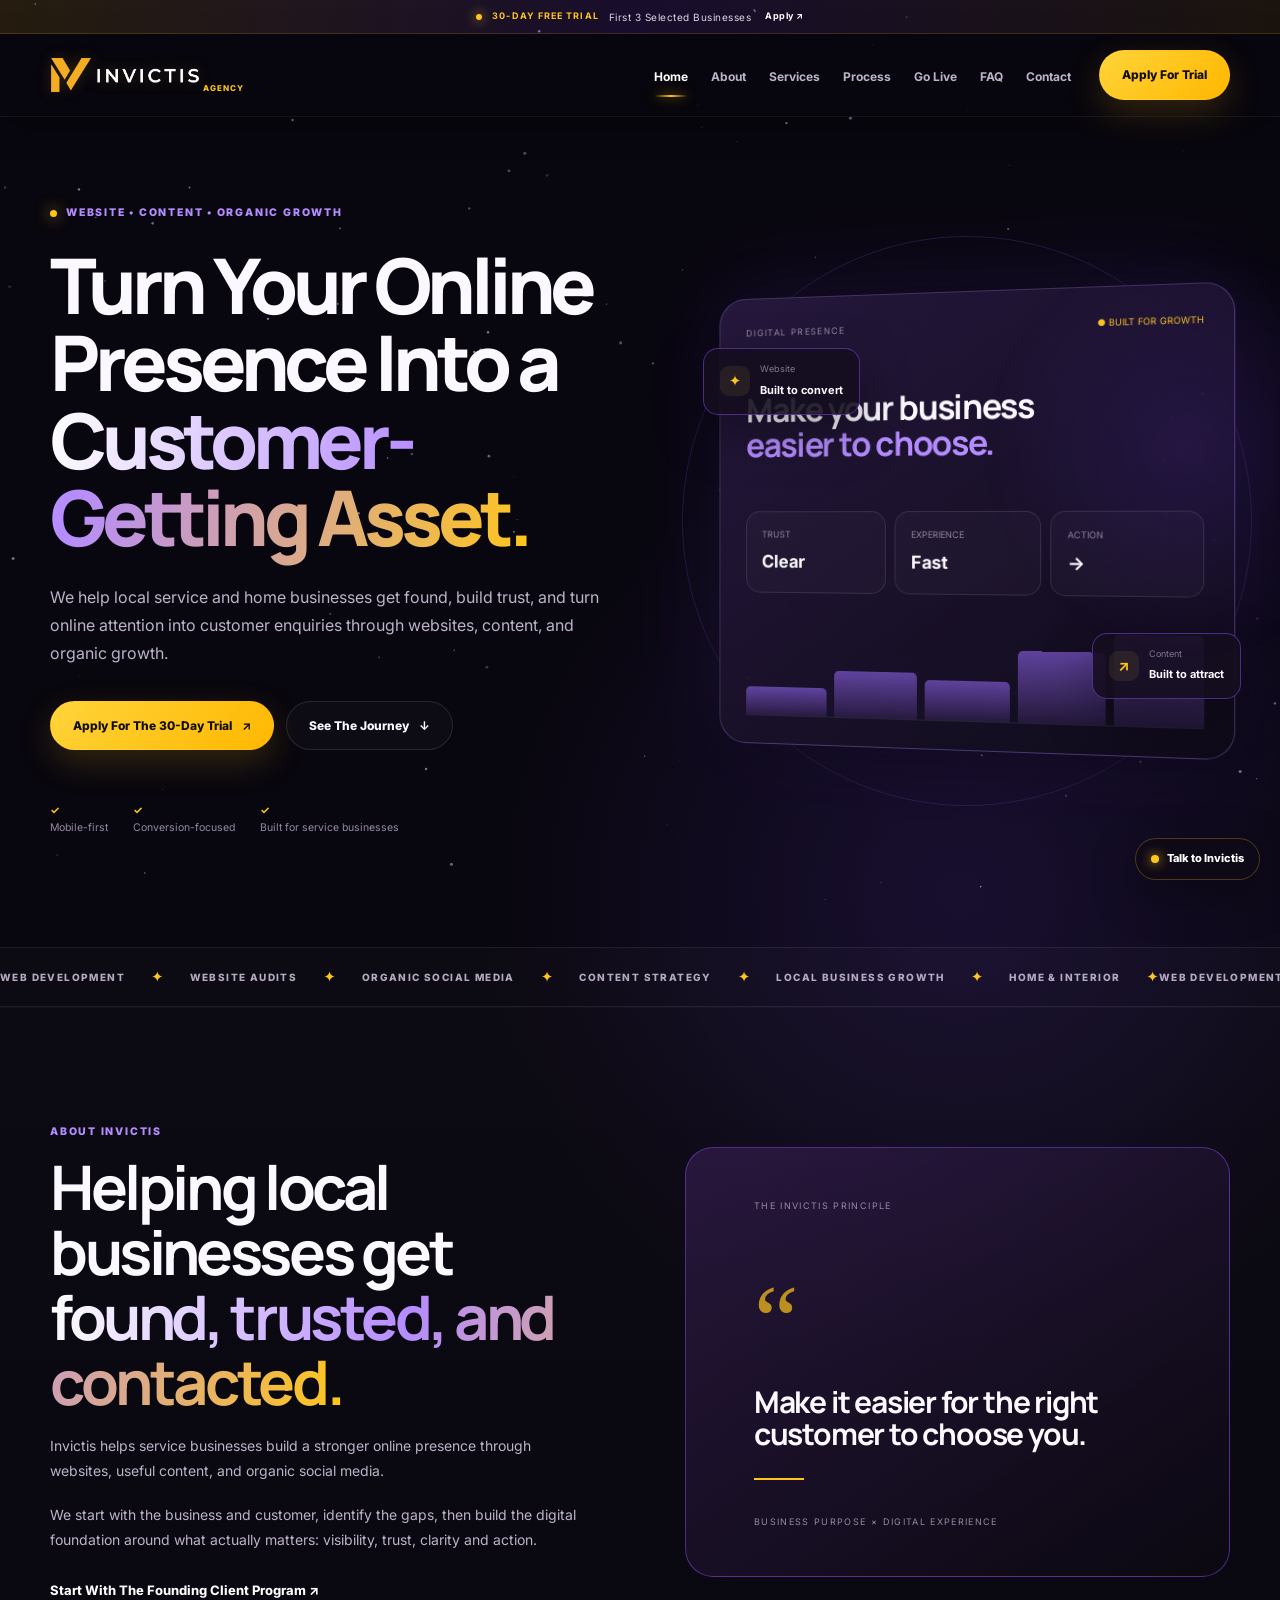
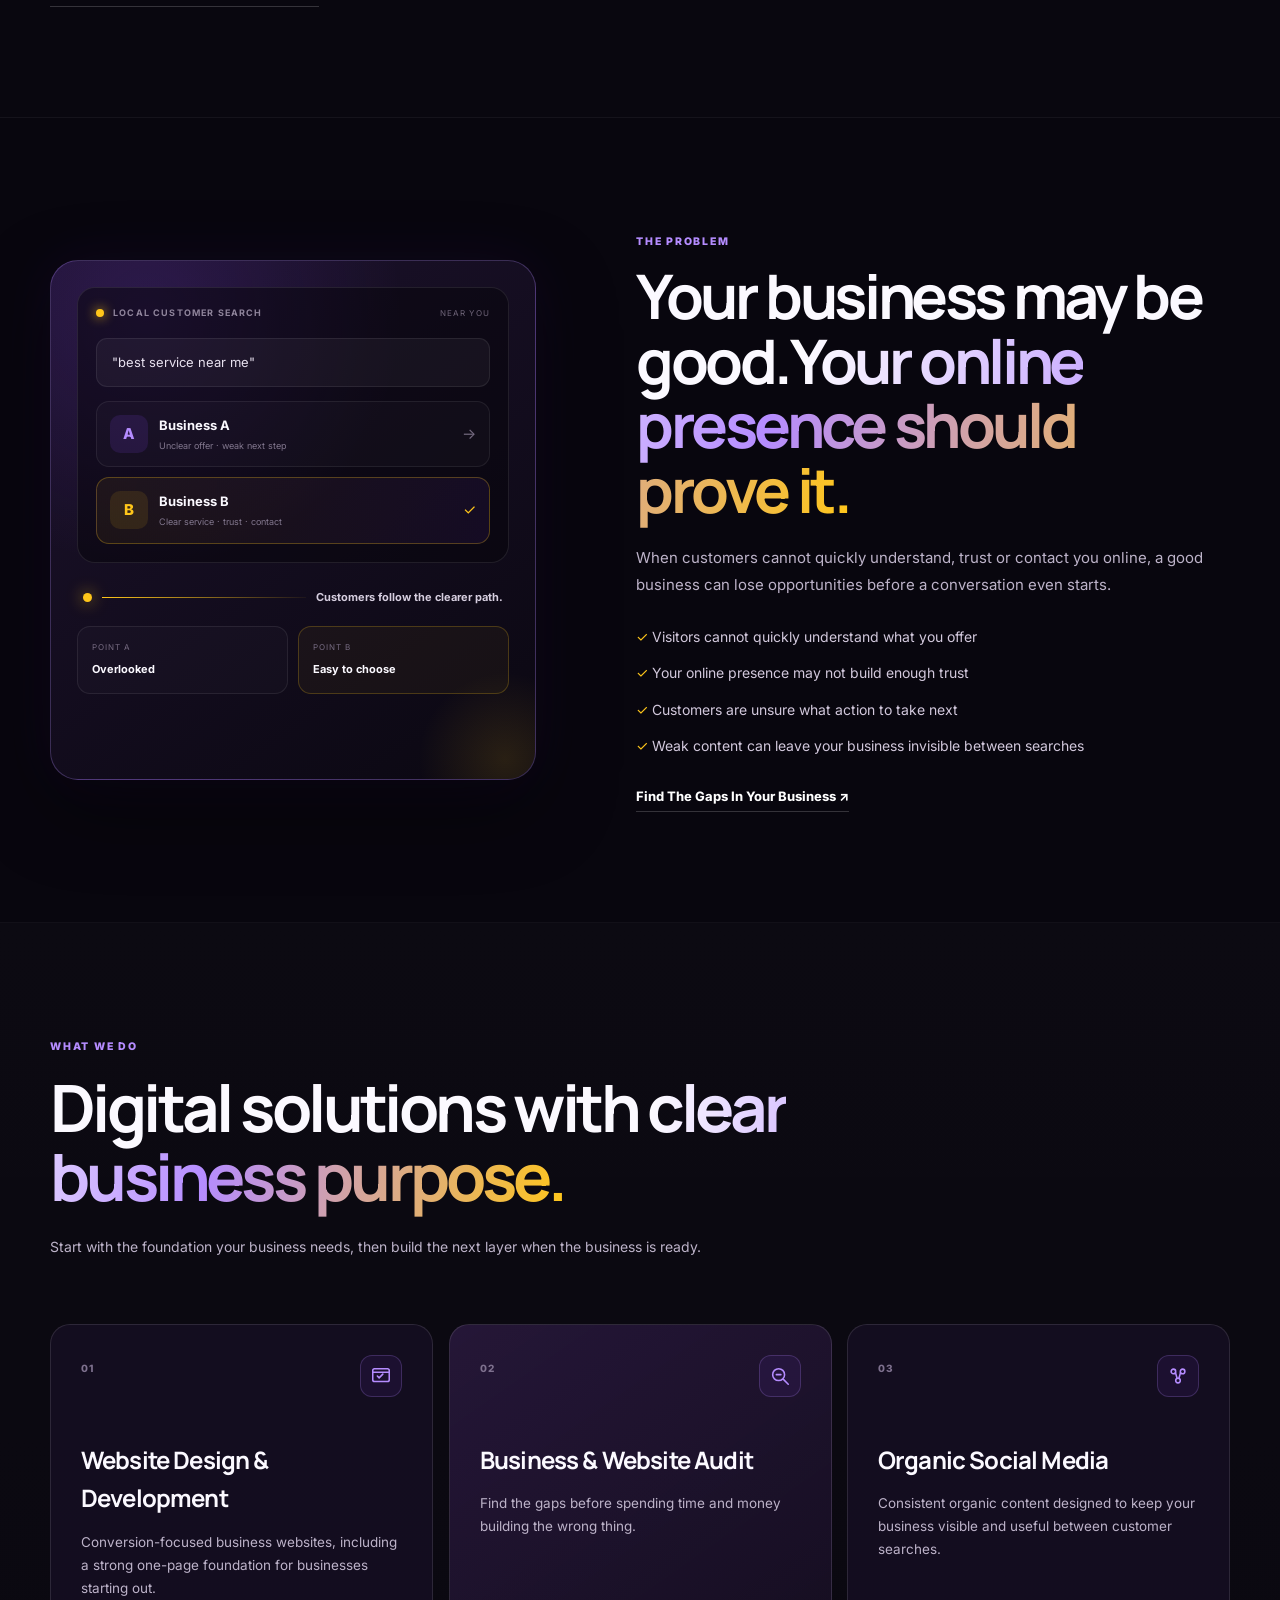
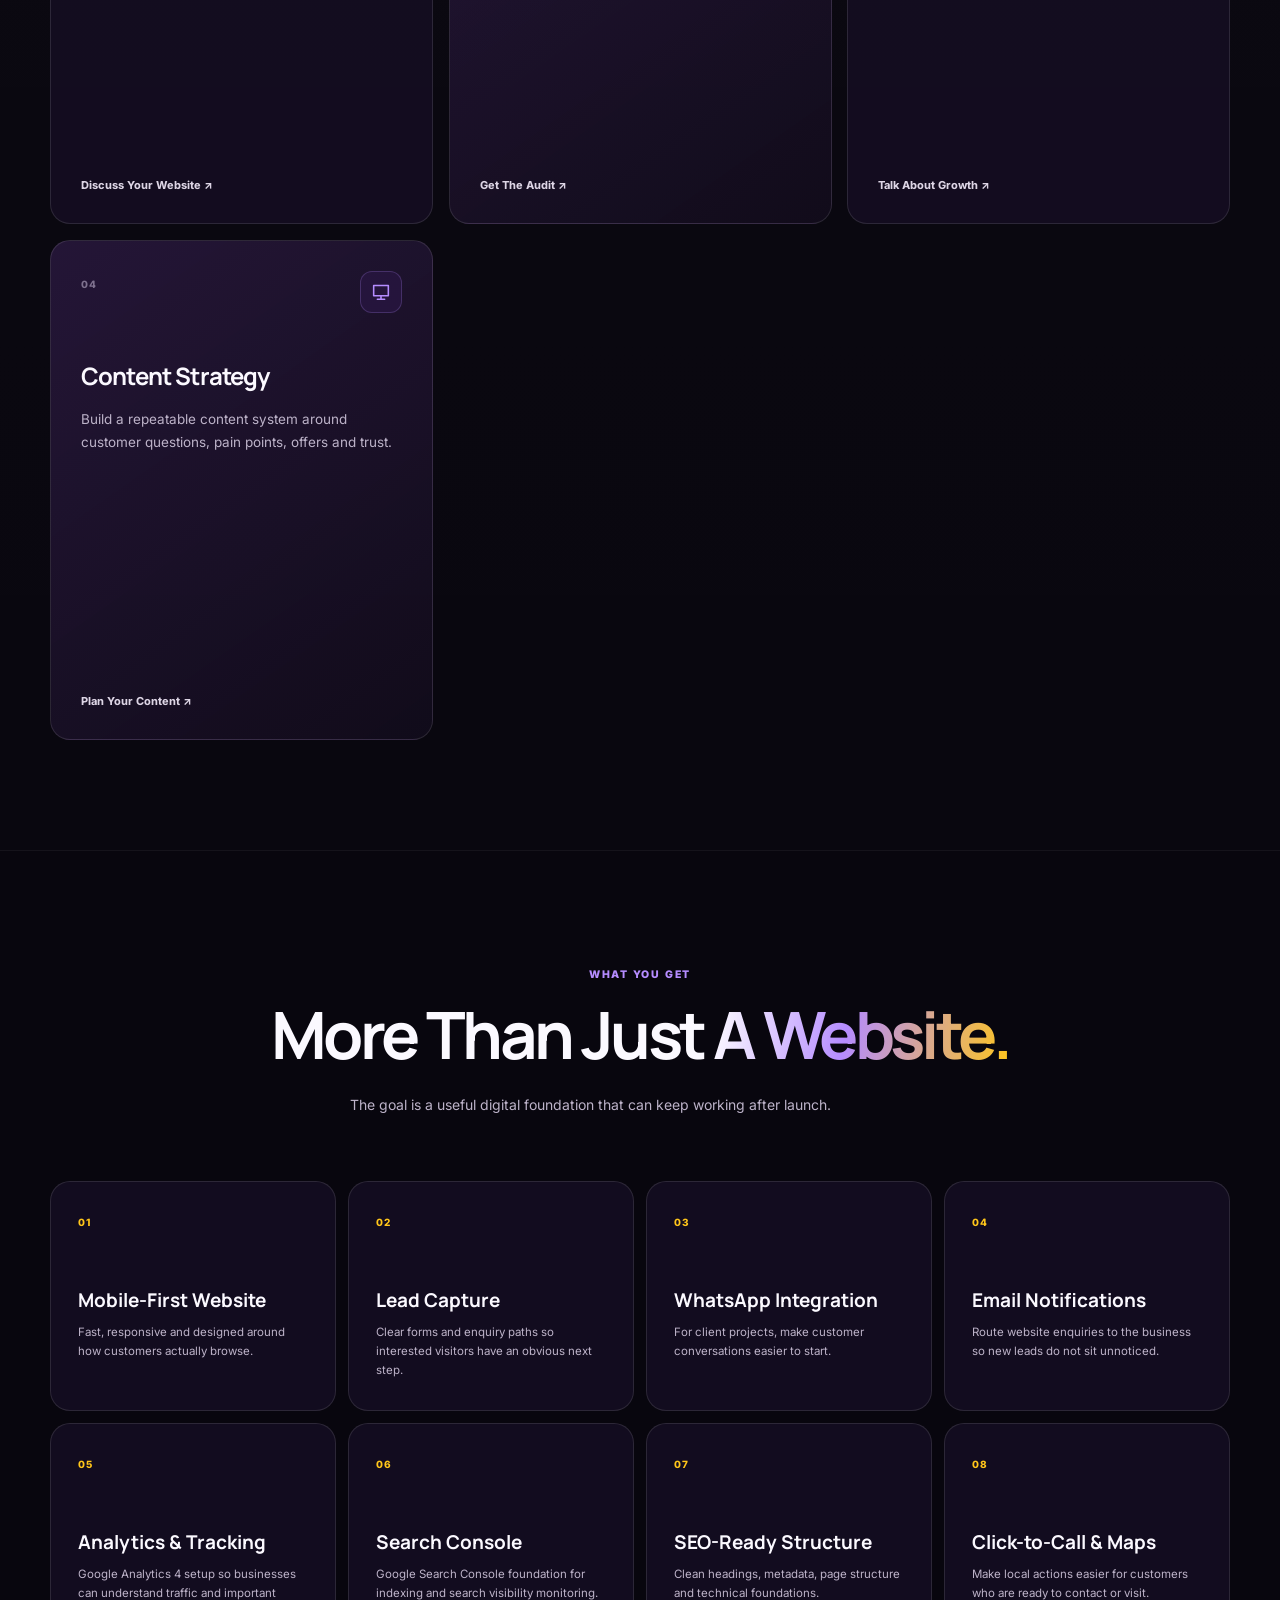
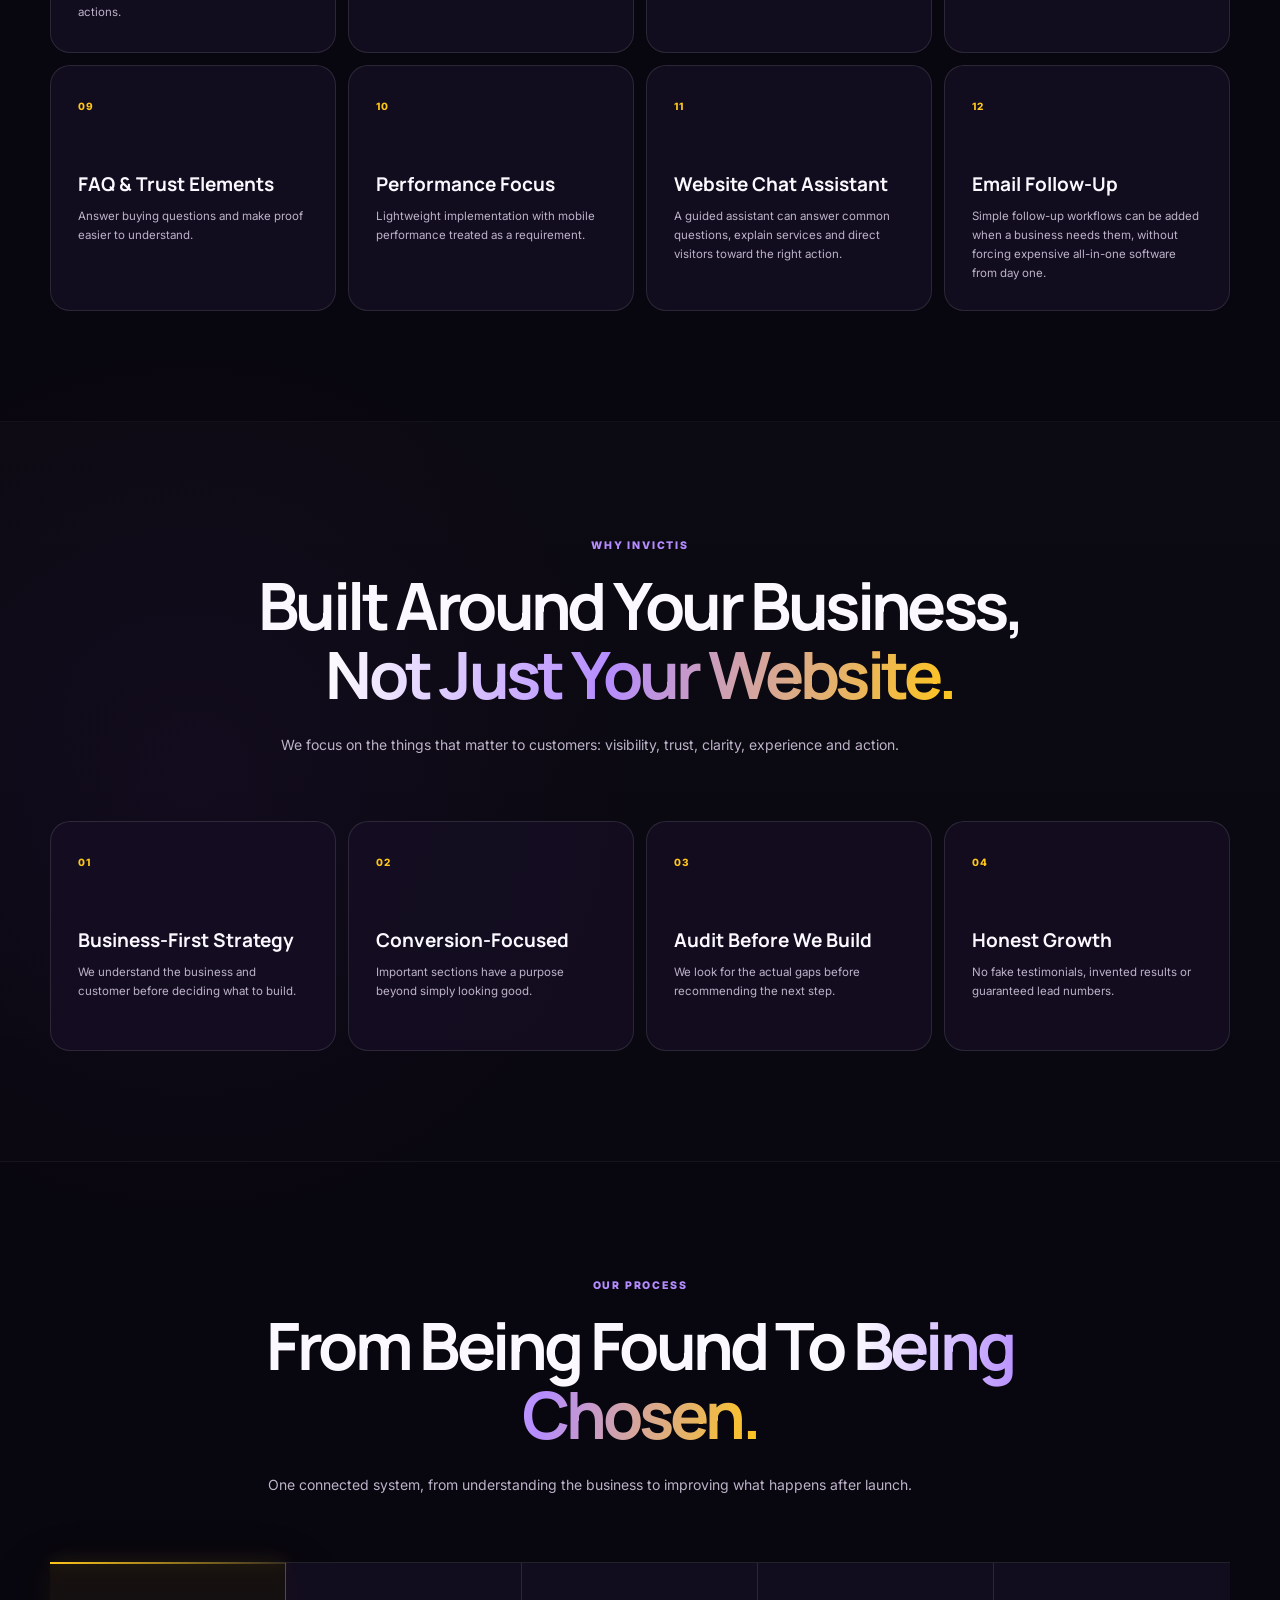
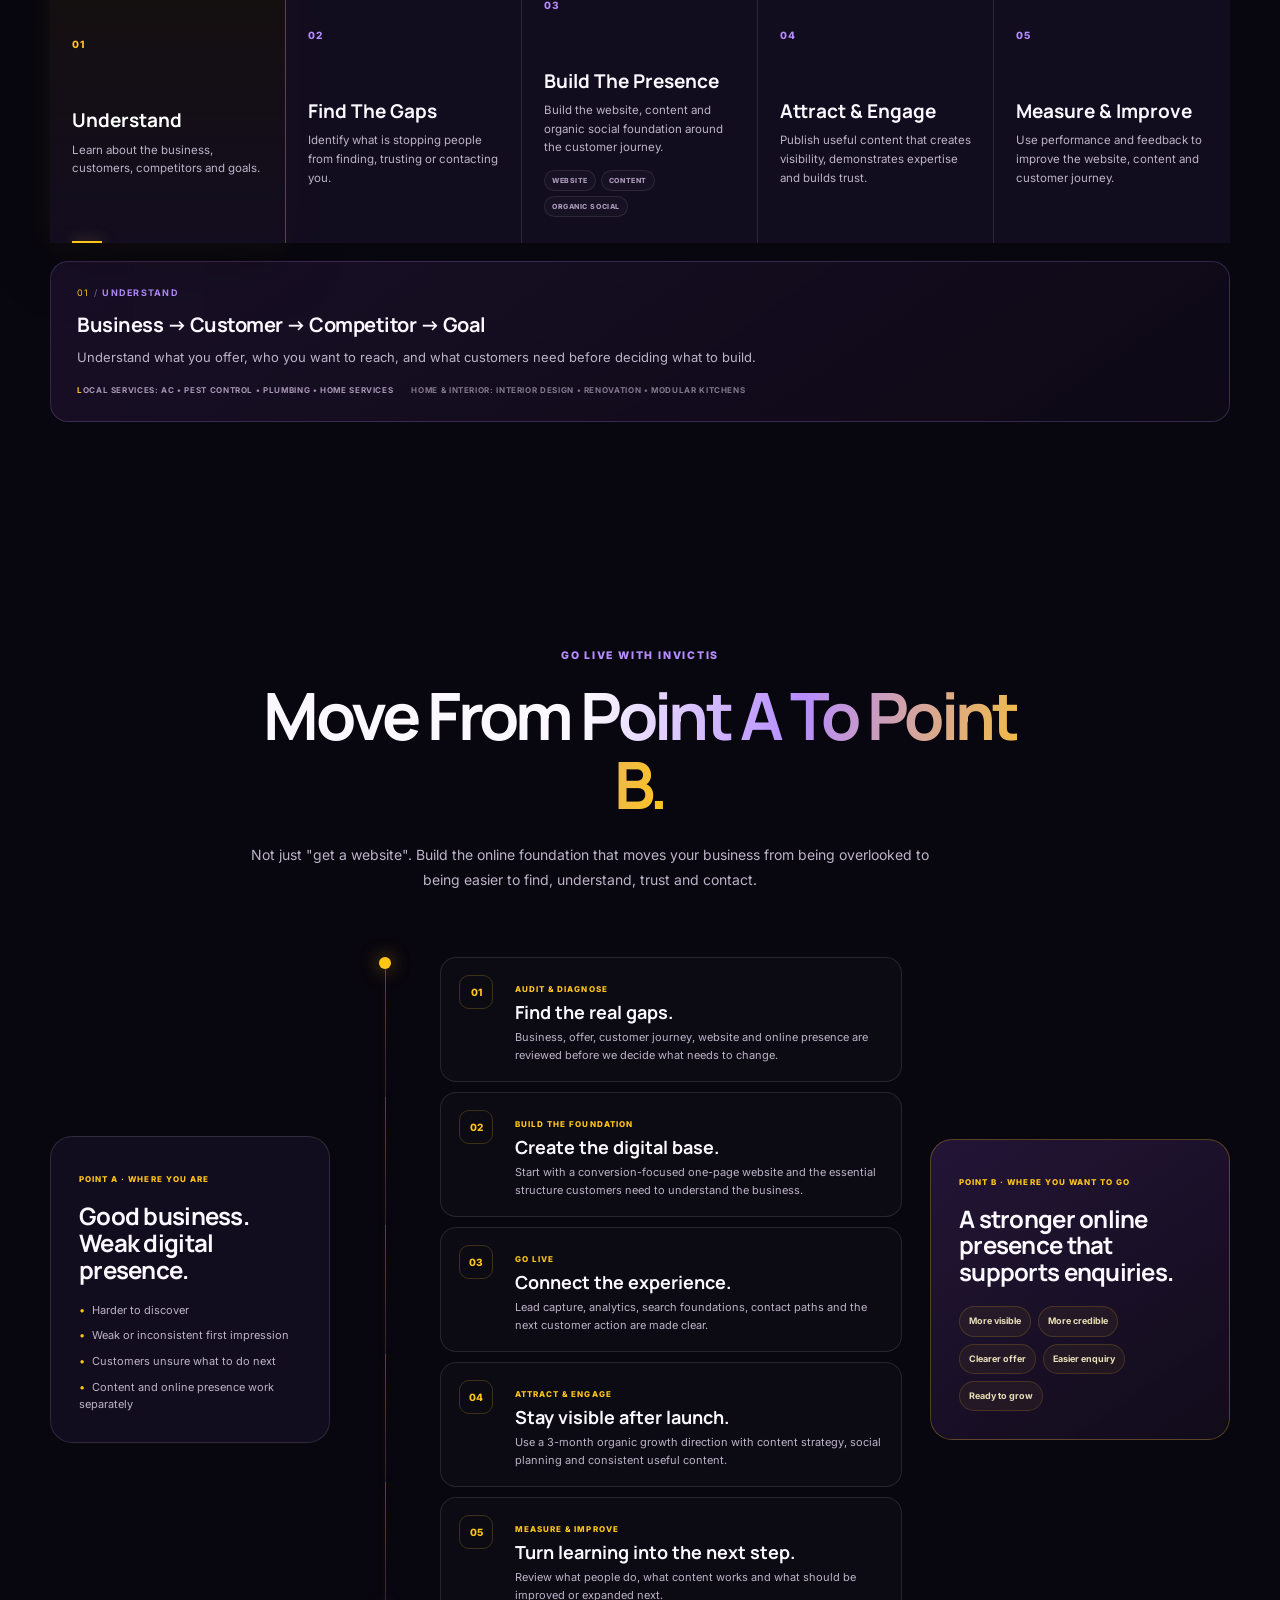
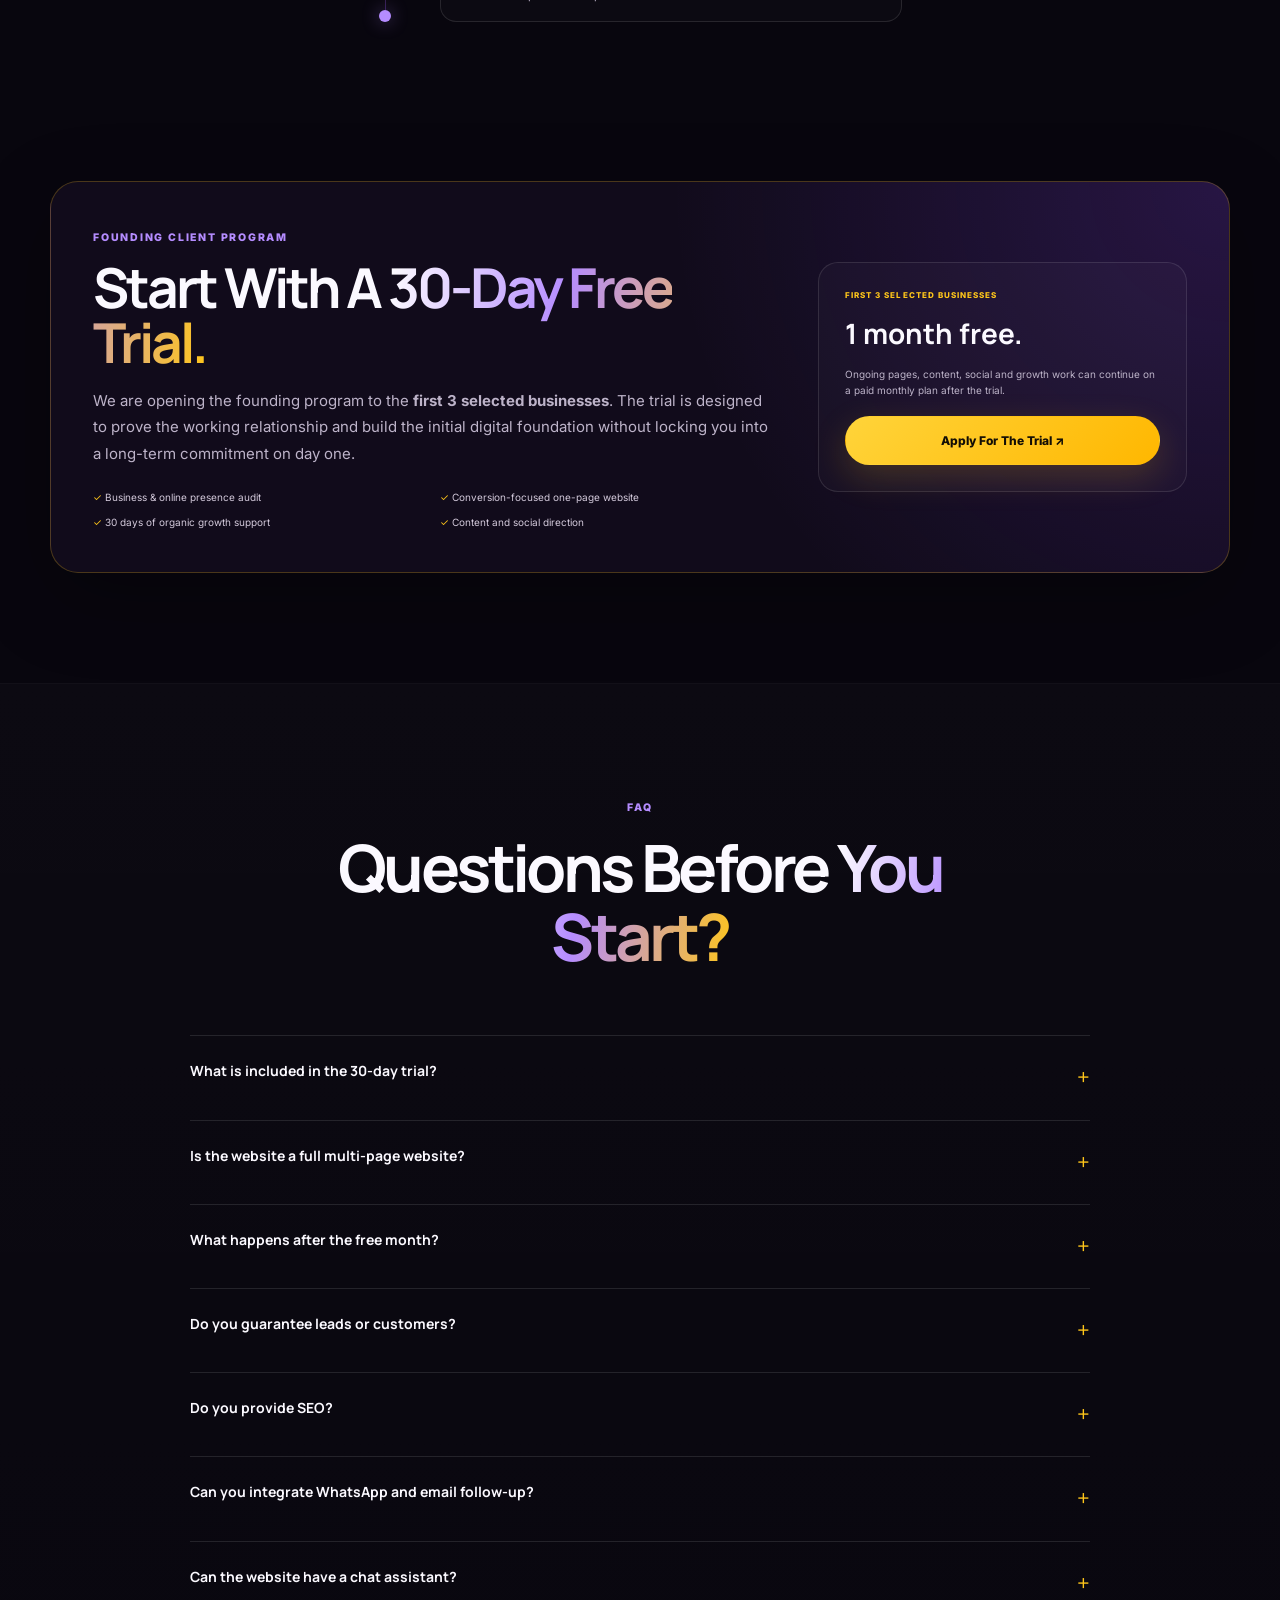
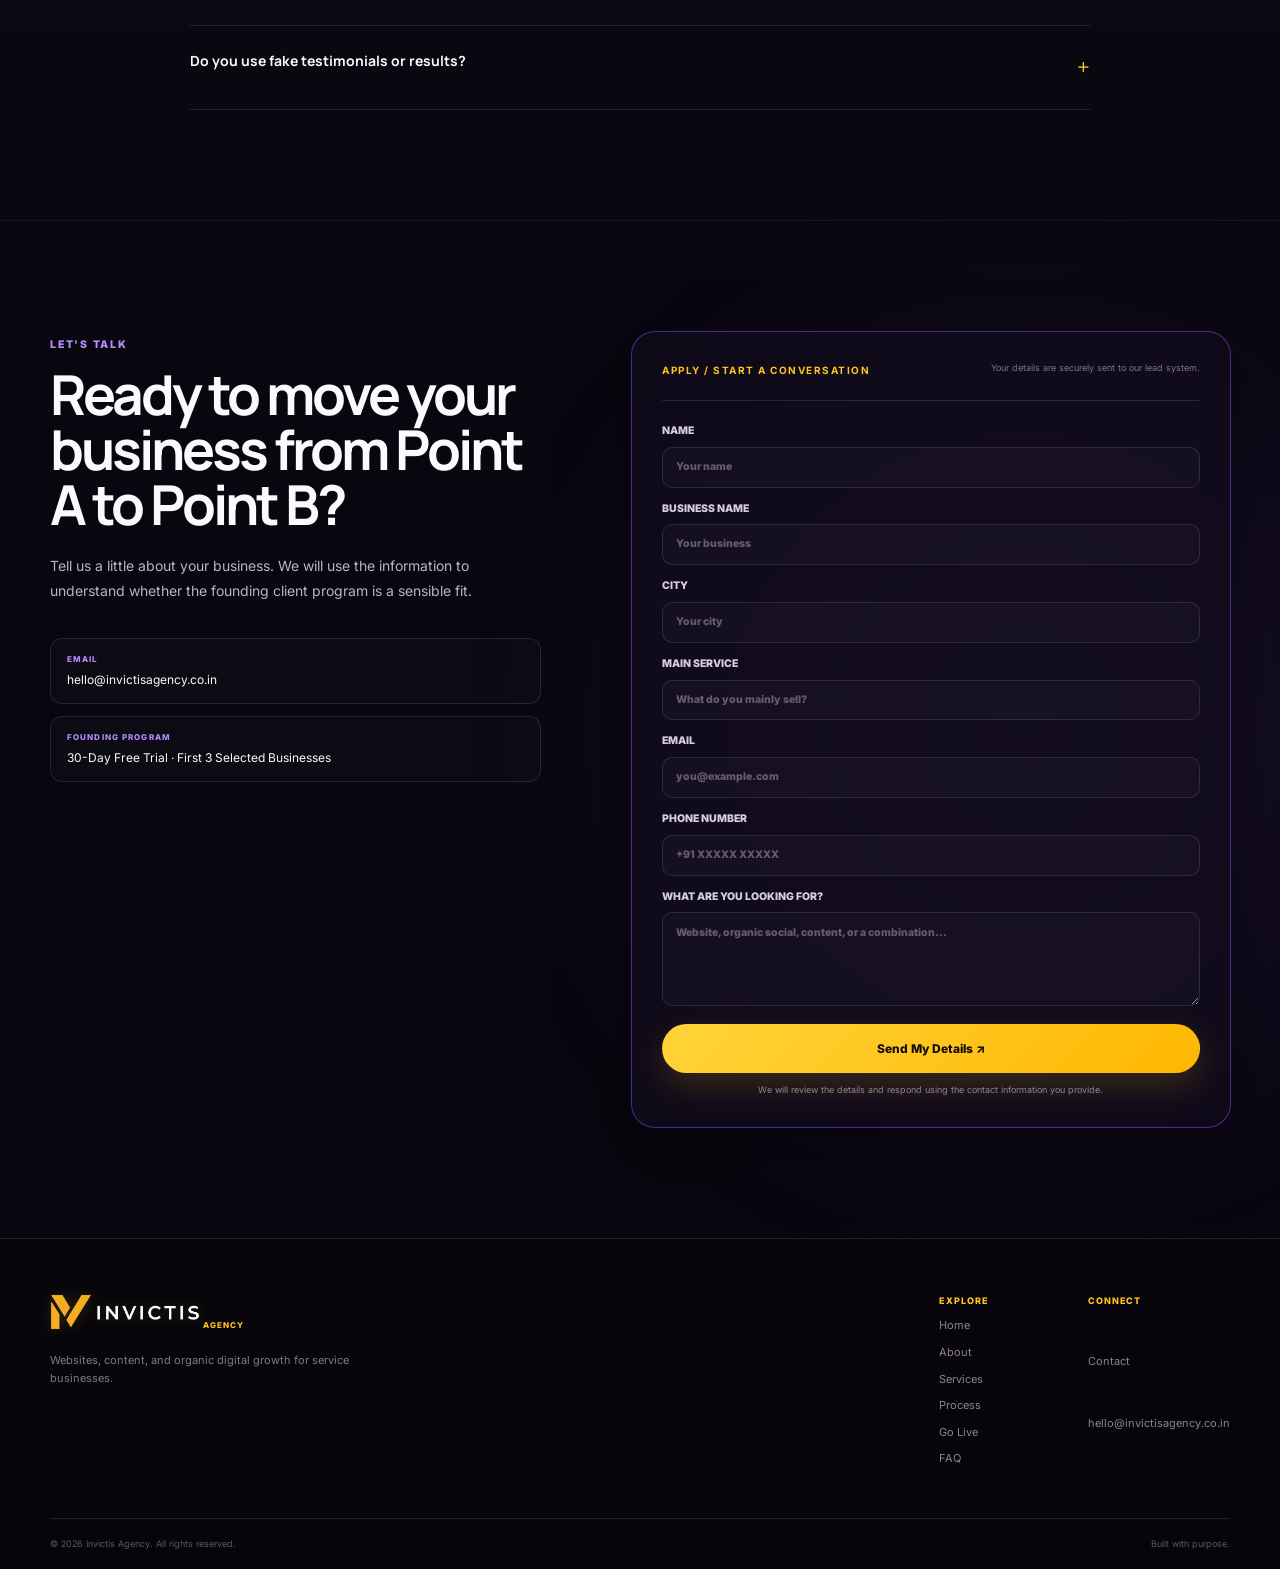
==== commit a112e7a6: "Add files via upload" ====
--- a/index.html
+++ b/index.html
@@ -532,105 +532,44 @@
 
 /* ============================================================
 INVICTIS LEAD FORM
-Browser-resilient submission to Apps Script.
-The backend remains the source of truth for validation/duplicates.
+Connects the website application form to the deployed Apps Script lead endpoint.
 ============================================================ */
 (function initLeadForm(){
   const form = document.getElementById("review-form");
   if(!form) return;
-
   const ENDPOINT = "https://script.google.com/macros/s/AKfycby_AW-SQVPQTIaz0tzOmOtgLCg5Rj5NxZlrwBPLwXDs6T_Wcmsi_rPTRuSe0IyfIPHB/exec";
   const button = form.querySelector('button[type="submit"]');
   const status = document.getElementById("form-status");
-
-  function setStatus(message,state){
-    if(!status) return;
-    status.textContent=message;
-    status.dataset.state=state||"";
-  }
-
-  function normalizePhone(value){
-    let digits=String(value||"").replace(/\D/g,"");
-    if(digits.startsWith("91") && digits.length===12) digits=digits.slice(2);
-    return digits;
-  }
-
-  function validIndianPhone(value){
-    return /^[6-9]\d{9}$/.test(normalizePhone(value));
-  }
-
-  function validEmail(value){
-    return /^[^\s@]+@[^\s@]+\.[^\s@]+$/.test(String(value||"").trim());
-  }
-
-  function showSuccess(){
-    form.innerHTML =
-      '<header><b>THANK YOU</b><small>Your details have been received.</small></header>' +
-      '<div class="form-success">' +
-      '<div class="form-success-mark" aria-hidden="true">✓</div>' +
-      '<h3>We have your details.</h3>' +
-      '<p>We\'ll review your business and contact you using the details you provided.</p>' +
-      '<a class="btn btn-primary" href="#home">Back to website ↗</a>' +
-      '</div>';
-  }
-
-  function restoreButton(){
-    if(button){
-      button.disabled=false;
-      button.innerHTML='Send My Details ↗';
-    }
-    form.dataset.submitting="false";
-  }
-
-  form.addEventListener("submit", async function(event){
+  function setStatus(message, state){ if(!status) return; status.textContent=message; status.dataset.state=state||""; }
+  function normalizePhone(value){ let digits=String(value||"").replace(/\D/g,""); if(digits.startsWith("91")&&digits.length===12) digits=digits.slice(2); return digits; }
+  function validIndianPhone(value){ return /^[6-9]\d{9}$/.test(normalizePhone(value)); }
+  function validEmail(value){ return /^[^\s@]+@[^\s@]+\.[^\s@]+$/.test(String(value||"").trim()); }
+  form.addEventListener("submit",function(event){
     event.preventDefault();
     if(form.dataset.submitting==="true") return;
-
-    const formData = new FormData(form);
+    const formData=new FormData(form);
     const name=String(formData.get("name")||"").trim();
     const business=String(formData.get("business")||"").trim();
     const email=String(formData.get("email")||"").trim().toLowerCase();
     const phone=String(formData.get("phone")||"").trim();
     const honeypot=String(formData.get("website")||"").trim();
-
     if(honeypot){setStatus("Please submit the form normally.","error");return;}
     if(name.length<2){setStatus("Please enter your name.","error");form.elements.name?.focus();return;}
     if(business.length<2){setStatus("Please enter your business name.","error");form.elements.business?.focus();return;}
     if(!validEmail(email)){setStatus("Please enter a valid email address.","error");form.elements.email?.focus();return;}
     if(!validIndianPhone(phone)){setStatus("Please enter a valid 10-digit Indian mobile number.","error");form.elements.phone?.focus();return;}
-
     form.dataset.submitting="true";
-    if(button){button.disabled=true;button.innerHTML="Sending...";}
-
+    if(button){button.disabled=true;button.innerHTML="Sending... <span aria-hidden=\"true\">↗</span>";}
     setStatus("Sending your details securely...","loading");
-
-    try{
-      /*
-       * no-cors keeps this a simple cross-origin POST and avoids a CORS
-       * preflight. Apps Script still receives and validates the lead.
-       */
-      await fetch(ENDPOINT,{
-        method:"POST",
-        mode:"no-cors",
-        body:new URLSearchParams(
-          Array.from(formData.entries()).map(([k,v])=>[k,String(v)])
-        ),
-        keepalive:true
-      });
-
-      /*
-       * An opaque no-cors response cannot expose the backend JSON.
-       * We therefore show success only after the browser successfully
-       * hands the POST to the endpoint. The backend remains responsible
-       * for rejecting duplicates/spam.
-       */
-      showSuccess();
-
-    }catch(error){
-      console.error("Invictis form submission failed:",error);
-      setStatus("We couldn't send the form. Please try again or email hello@invictisagency.co.in.","error");
-      restoreButton();
-    }
+    const frameName="invictis-lead-frame-"+Date.now();
+    const iframe=document.createElement("iframe"); iframe.name=frameName; iframe.title="Lead submission"; iframe.hidden=true; document.body.appendChild(iframe);
+    const submitForm=document.createElement("form"); submitForm.method="POST"; submitForm.action=ENDPOINT; submitForm.target=frameName; submitForm.style.display="none";
+    for(const [key,value] of formData.entries()){const input=document.createElement("input");input.type="hidden";input.name=key;input.value=value;submitForm.appendChild(input);}
+    document.body.appendChild(submitForm); submitForm.submit();
+    window.setTimeout(()=>{
+      form.innerHTML=`<header><b>THANK YOU</b><small>Your details have been received.</small></header><div class="form-success"><div class="form-success-mark" aria-hidden="true">✓</div><h3>We have your details.</h3><p>We'll review your business and contact you using the details you provided.</p><a class="btn btn-primary" href="#home">Back to website ↗</a></div>`;
+      submitForm.remove(); iframe.remove();
+    },1200);
   });
 })();
 
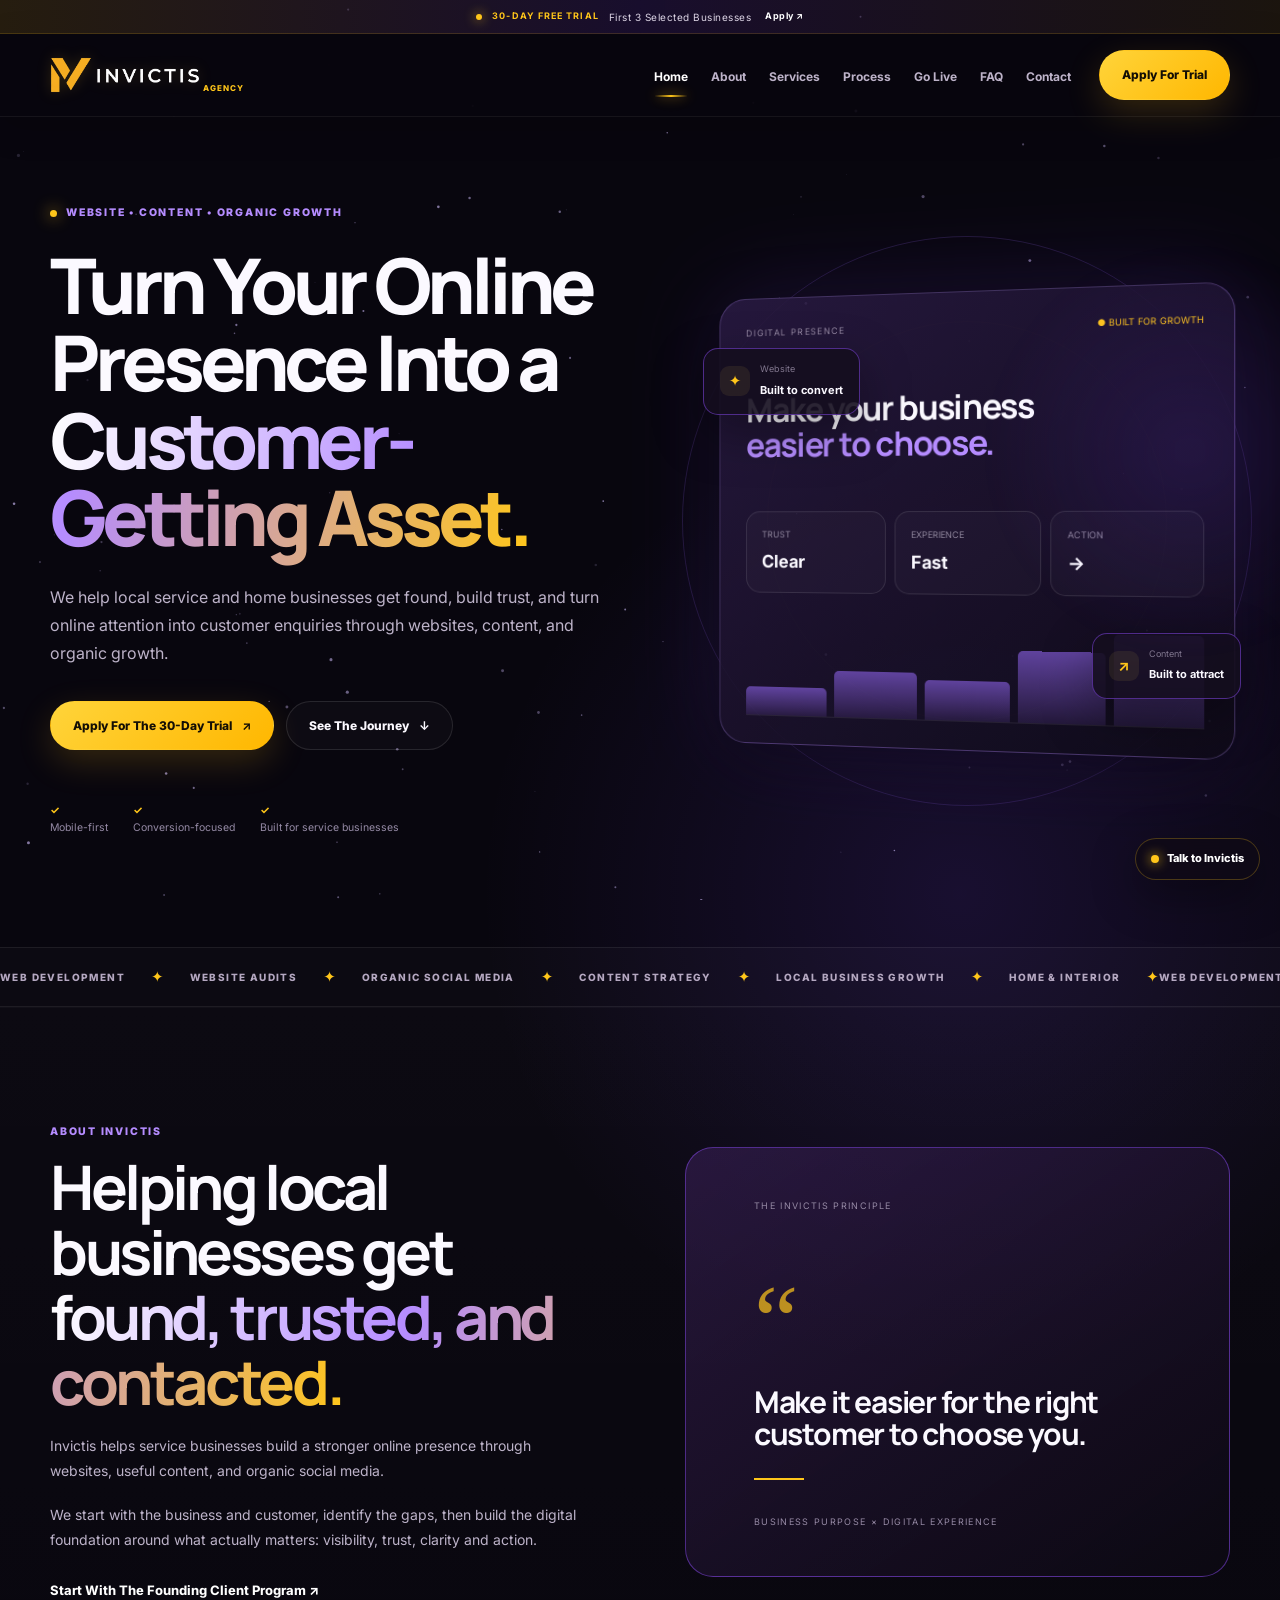
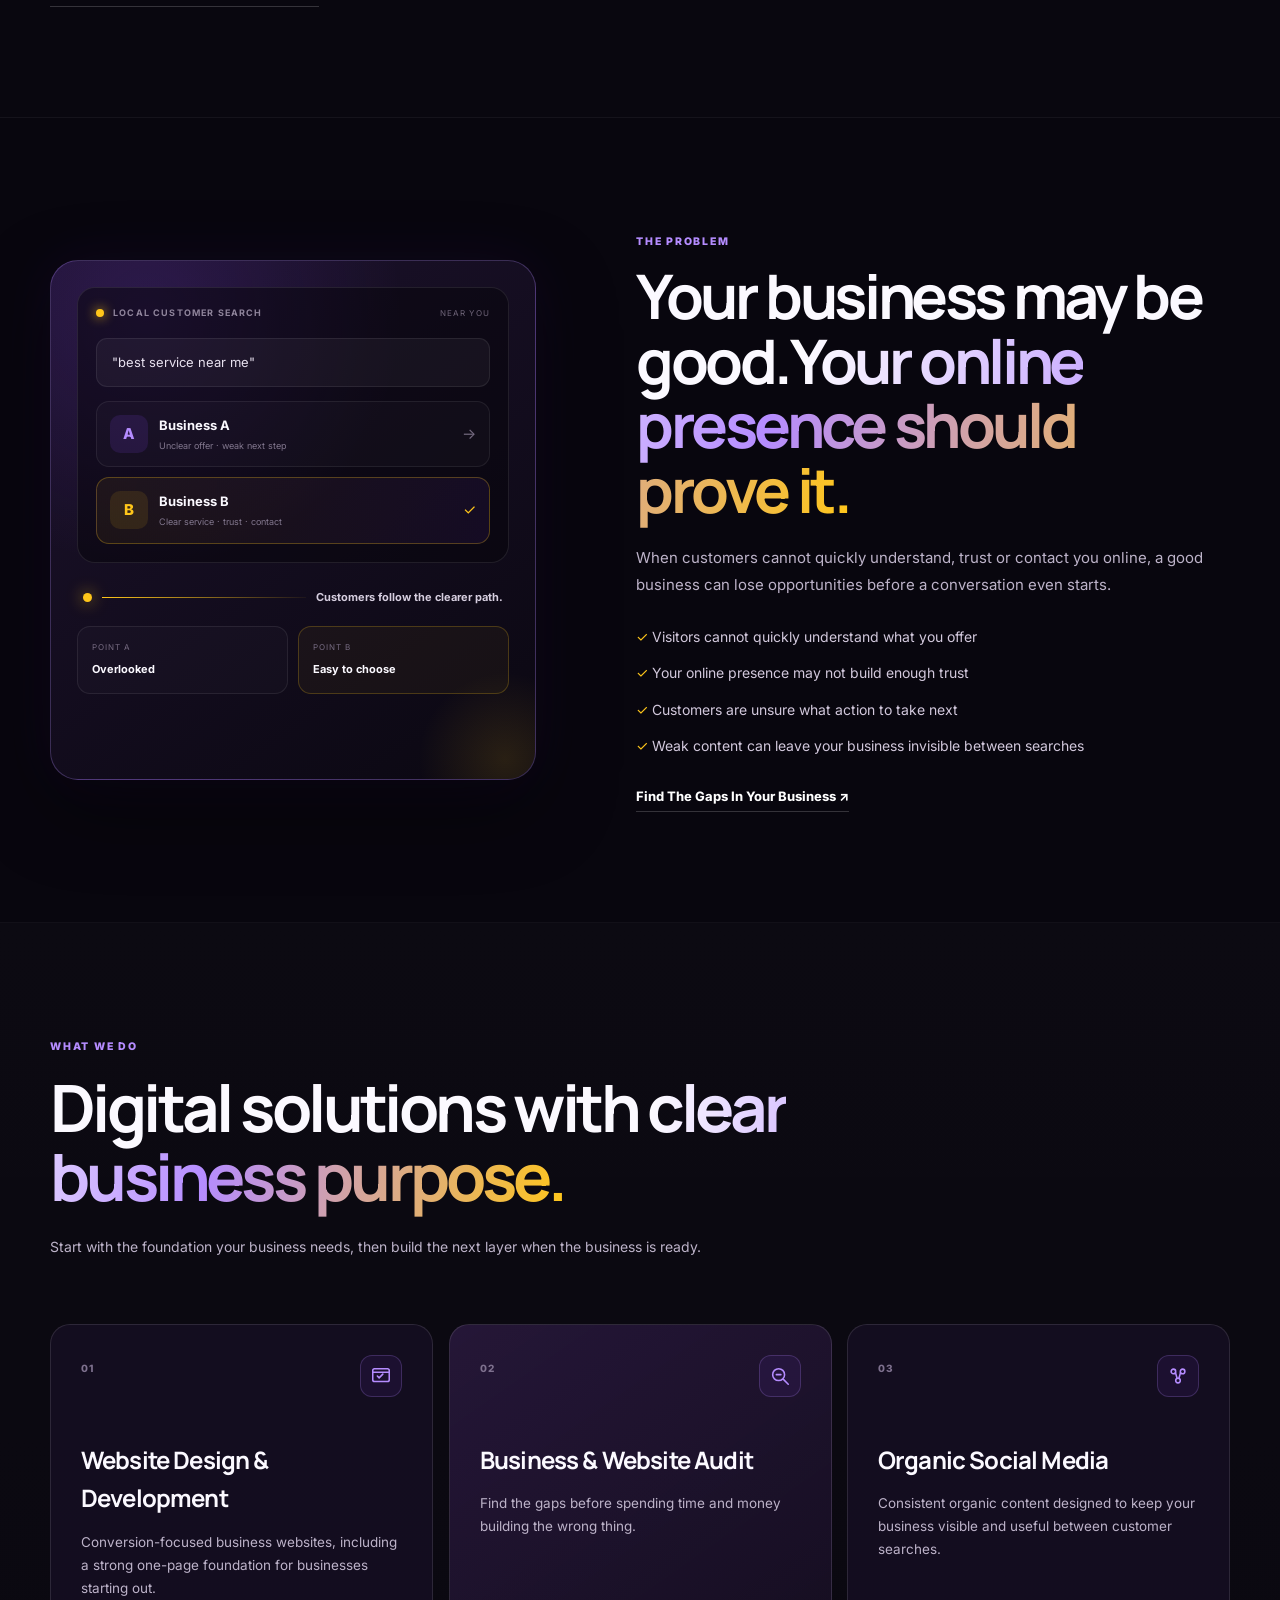
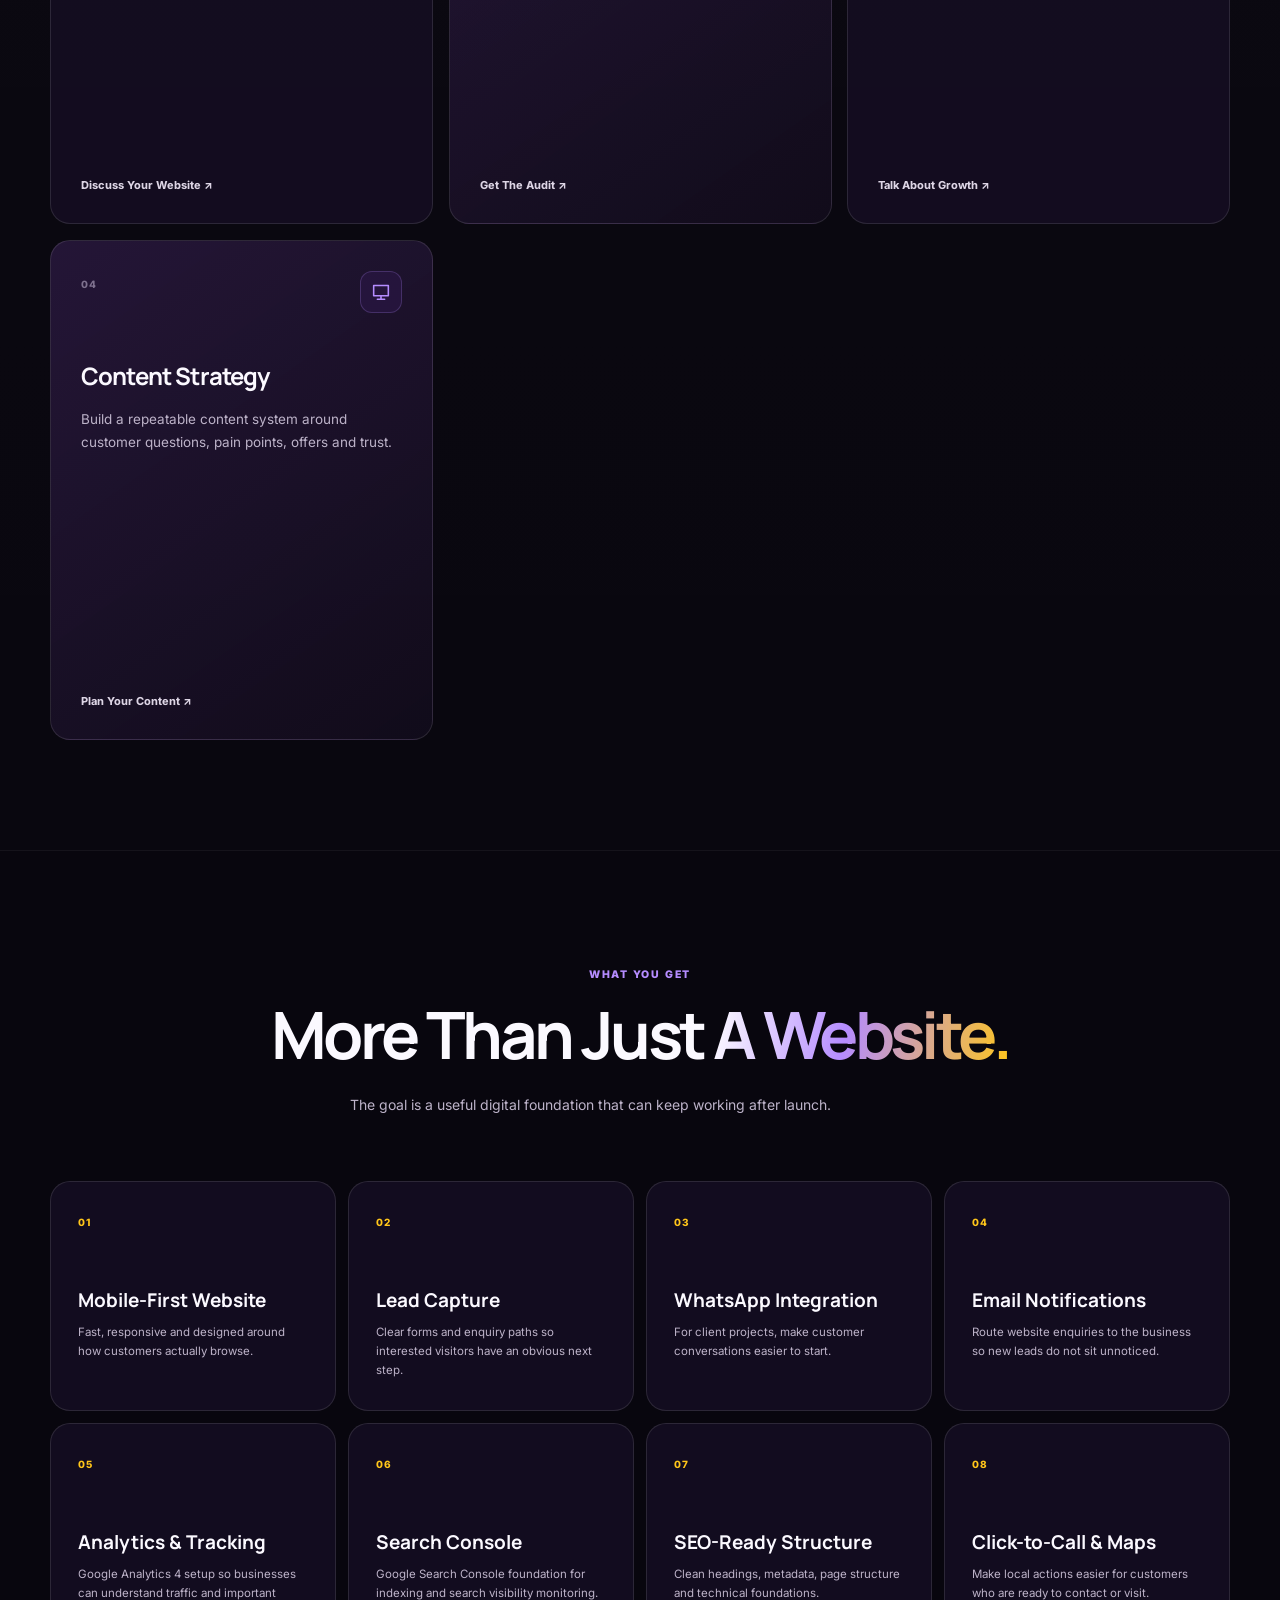
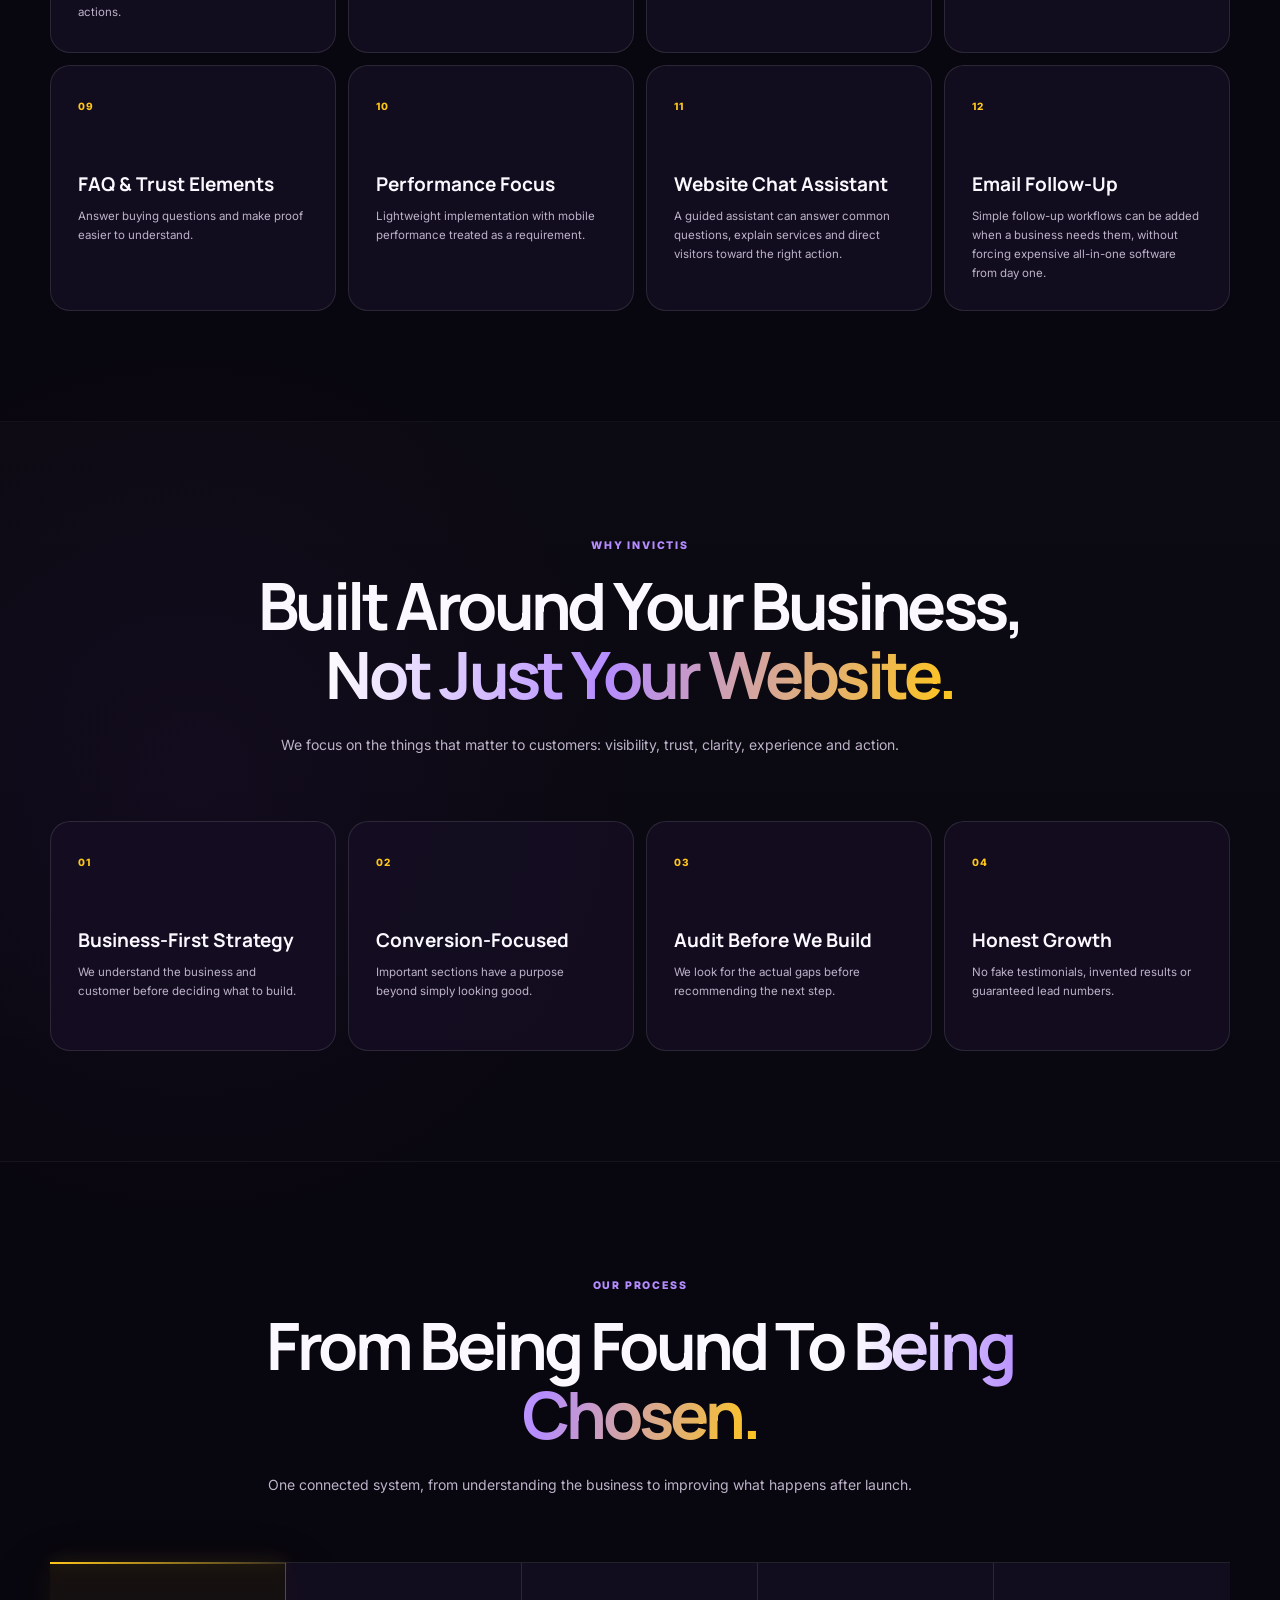
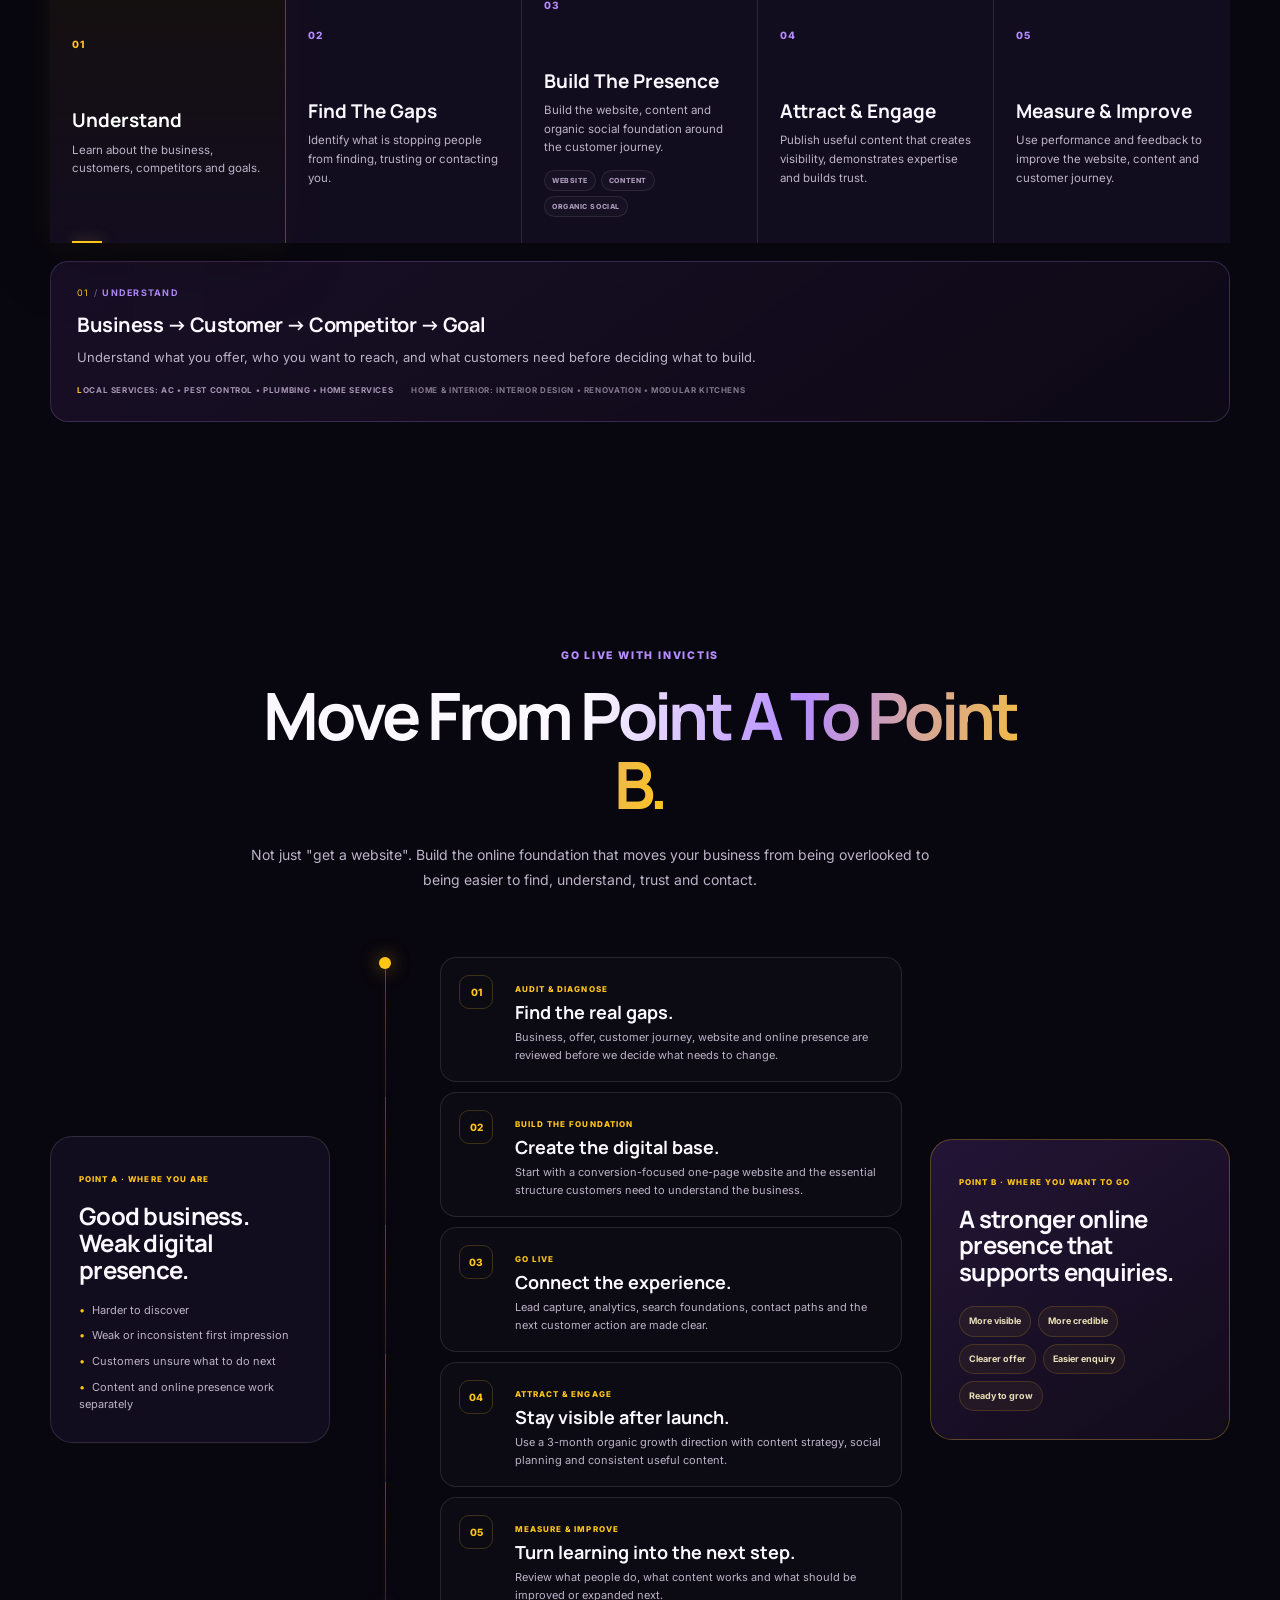
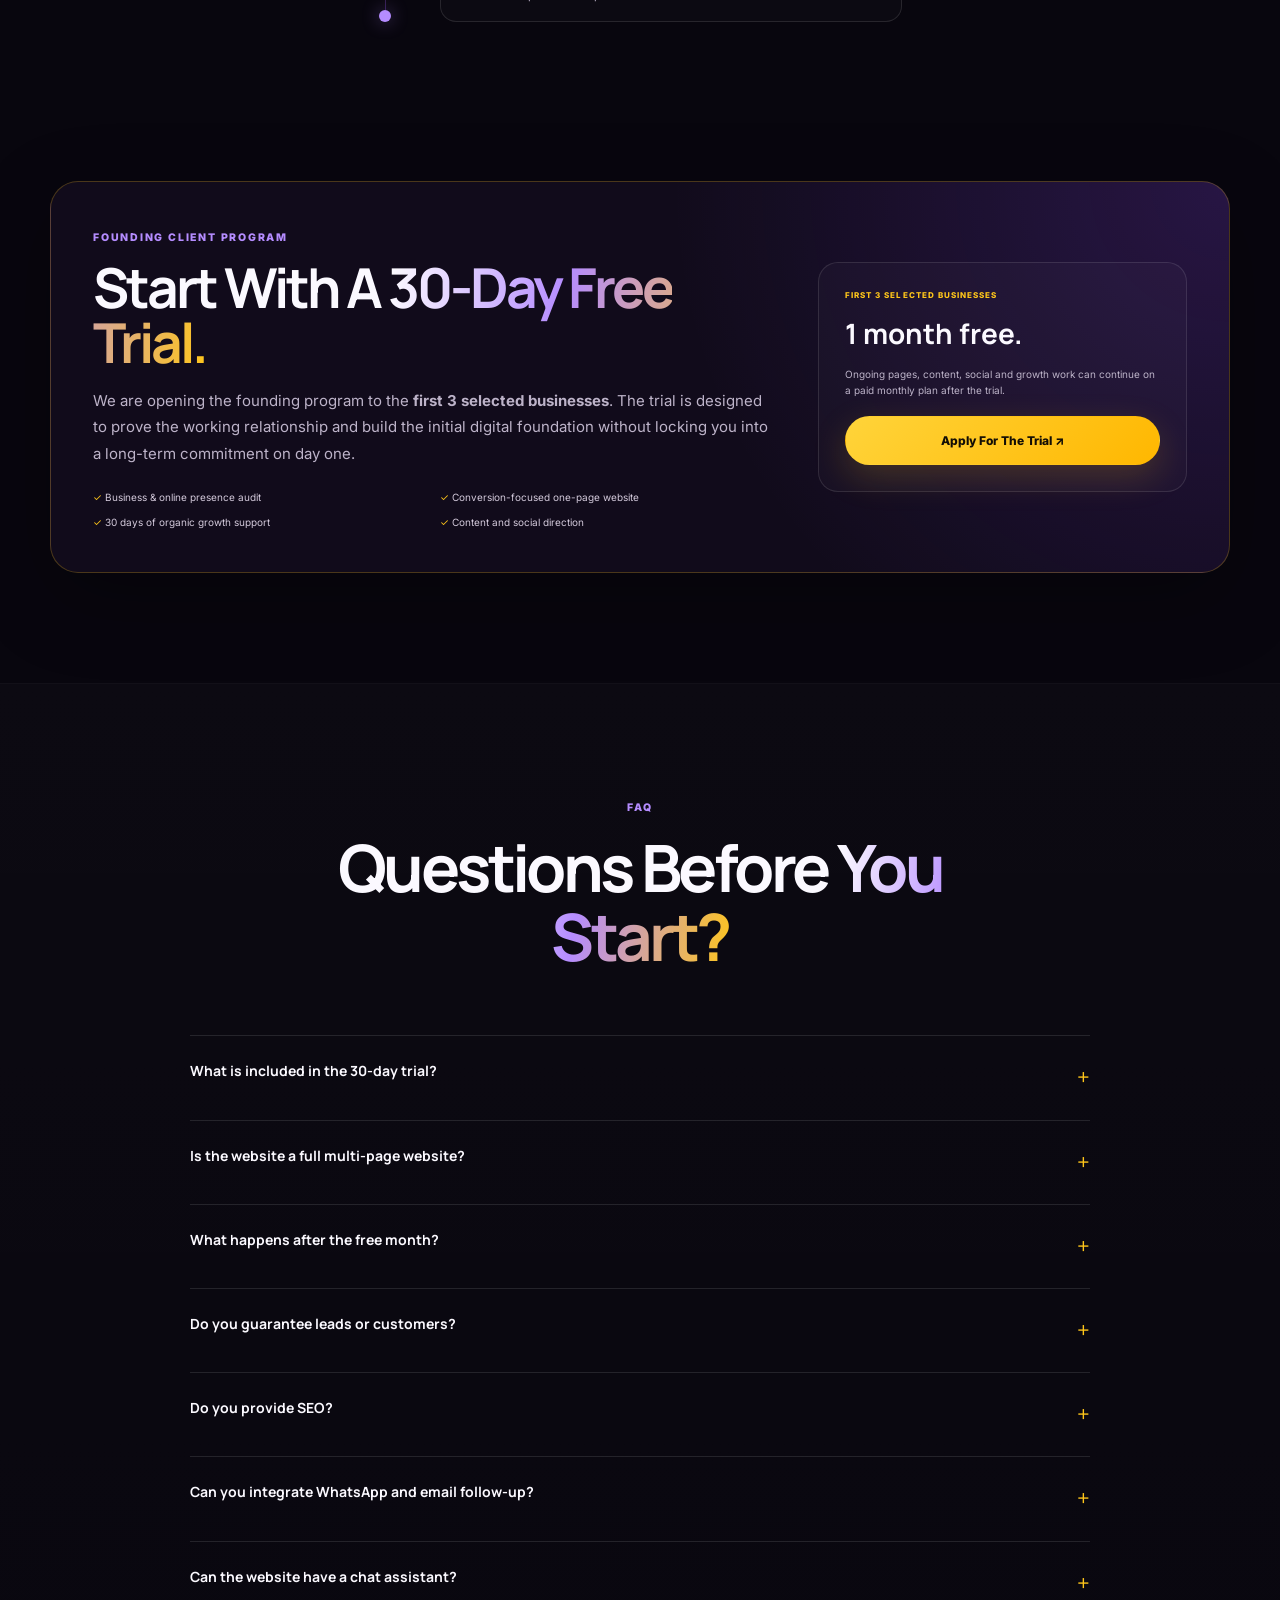
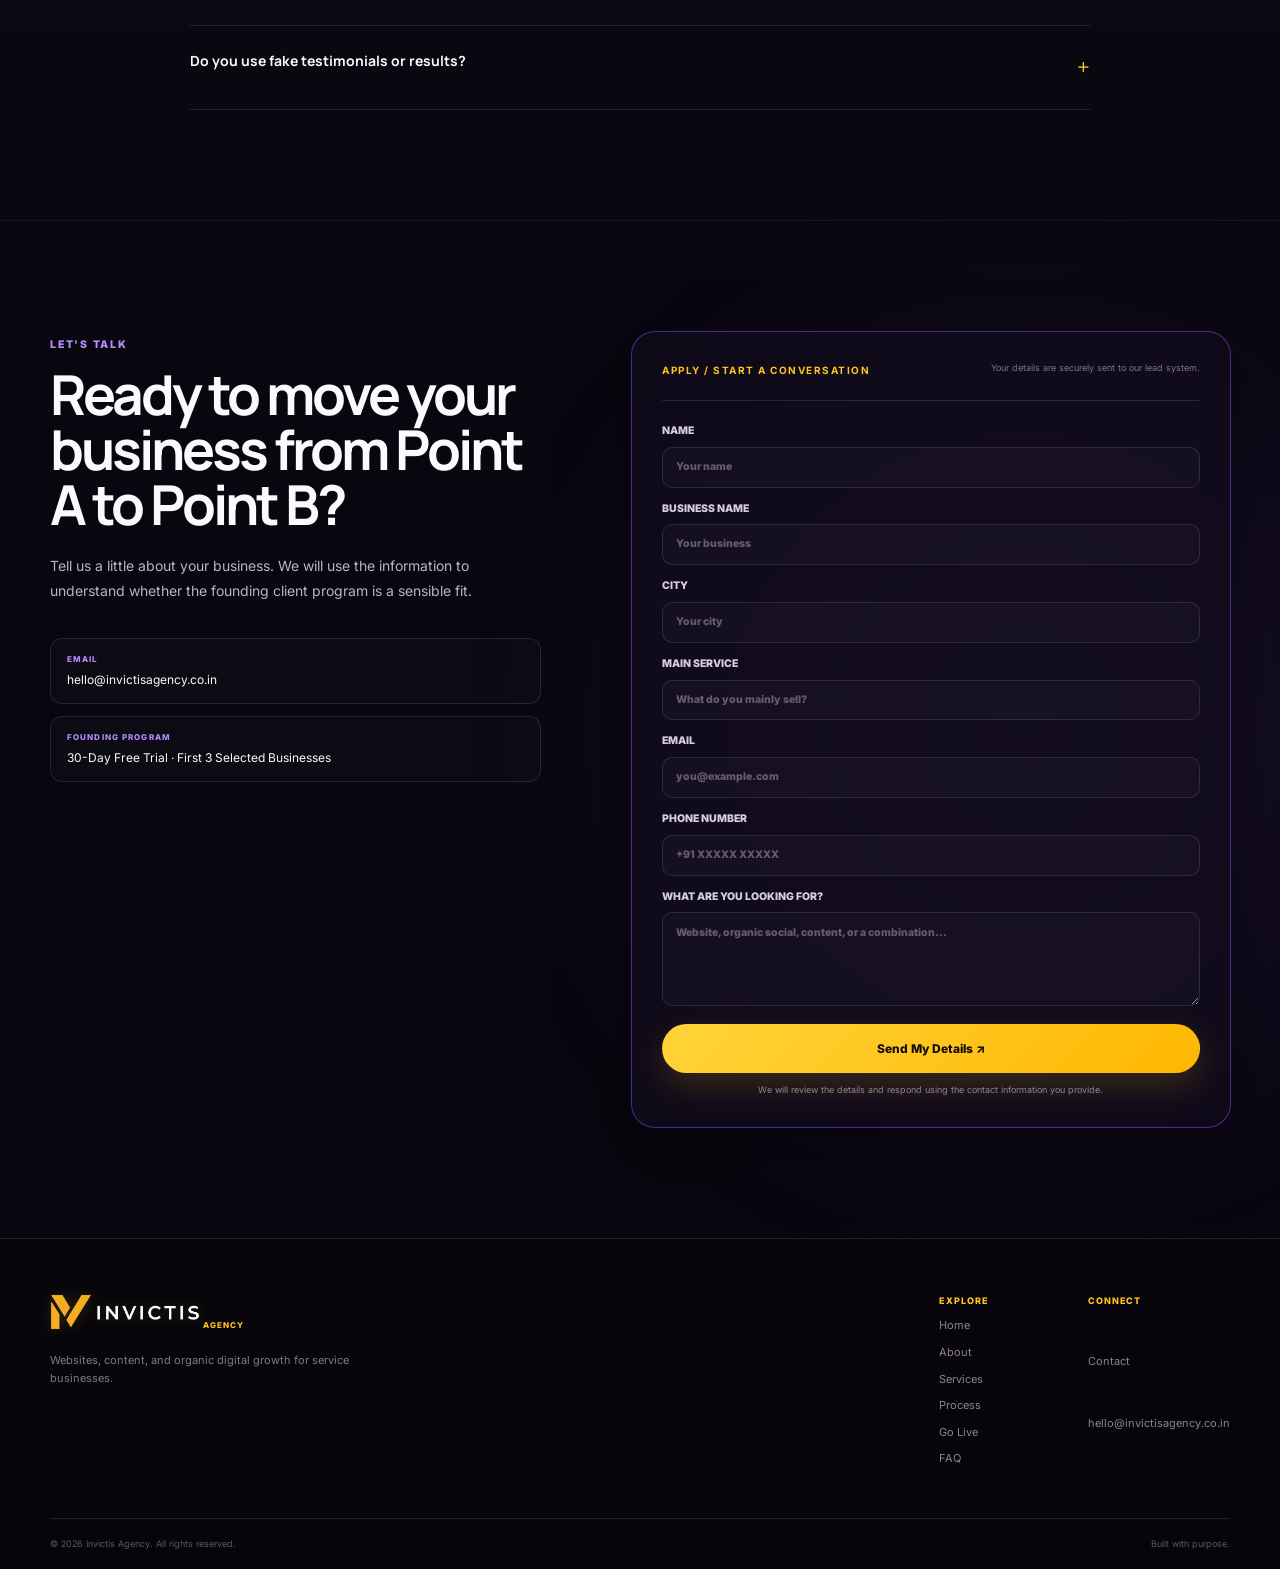
==== commit 23c78960: "Add files via upload" ====
--- a/index.html
+++ b/index.html
@@ -12,6 +12,12 @@
 <link rel="preconnect" href="https://fonts.gstatic.com" crossorigin>
 <link href="https://fonts.googleapis.com/css2?family=Inter:wght@400;500;600;700&family=Manrope:wght@400;500;600;700;800&display=swap" rel="stylesheet">
 <link rel="stylesheet" href="css/style.css">
+<meta name="invictis-browser-compat" content="progressive-enhancement">
+<style id="invictis-browser-compat">
+  /* Keep critical lead-form content usable if privacy tools block enhancement scripts. */
+  .form-status[hidden]{display:none!important}
+  .form-status{margin-top:12px;font-size:.92rem}
+</style>
 </head>
 <body>
 <canvas id="starfield" aria-hidden="true"></canvas>
@@ -322,446 +328,48 @@
   </div>
 </div>
 
-<script>
-/* ============================================================
-INVICTIS INTERACTIONS
-EDIT: animation speed and star density can be adjusted here.
-============================================================ */
-const canvas=document.getElementById("starfield"),ctx=canvas.getContext("2d");
-let stars=[],w=0,h=0;
-function resize(){
-  const d=Math.min(devicePixelRatio||1,2);
-  w=innerWidth;h=innerHeight;
-  canvas.width=w*d;canvas.height=h*d;
-  canvas.style.width=w+"px";canvas.style.height=h+"px";
-  ctx.setTransform(d,0,0,d,0,0);
-  const n=Math.min(150,Math.max(70,Math.floor(w*h/11000)));
-  stars=Array.from({length:n},()=>({x:Math.random()*w,y:Math.random()*h,s:Math.random()*1.35+.25,v:Math.random()*.22+.05,o:Math.random()*.65+.15,dx:(Math.random()-.5)*.08}));
-}
-function starsFrame(){
-  ctx.clearRect(0,0,w,h);
-  for(const s of stars){
-    s.y+=s.v;s.x+=s.dx;
-    if(s.y>h+4){s.y=-4;s.x=Math.random()*w}
-    if(s.x<-4)s.x=w+4;if(s.x>w+4)s.x=-4;
-    ctx.beginPath();ctx.arc(s.x,s.y,s.s,0,Math.PI*2);
-    ctx.fillStyle=`rgba(211,193,255,${s.o})`;ctx.fill();
+<script src="js/script.js"></script>
+
+<script id="invictis-browser-compat-js">
+(function () {
+  function lockExistingLeadForm() {
+    var form = document.querySelector('#leadForm, form');
+    if (!form || form.dataset.invictisSubmitGuard === '1') return;
+    form.dataset.invictisSubmitGuard = '1';
+
+    form.addEventListener('submit', function () {
+      if (form.dataset.invictisSubmitting === '1') {
+        return;
+      }
+      form.dataset.invictisSubmitting = '1';
+
+      var button = form.querySelector('button[type="submit"], input[type="submit"]');
+      if (button) {
+        button.dataset.originalText = button.textContent || button.value || '';
+        if ('textContent' in button) button.textContent = 'Sending...';
+        if ('value' in button && button.tagName === 'INPUT') button.value = 'Sending...';
+        button.disabled = true;
+
+        window.setTimeout(function () {
+          /* Re-enable only if the existing site code did not complete/reset the form. */
+          if (document.body.contains(button) && form.dataset.invictisSubmitting === '1') {
+            button.disabled = false;
+            if (button.tagName === 'INPUT') button.value = button.dataset.originalText || 'Submit';
+            else button.textContent = button.dataset.originalText || 'Submit';
+            form.dataset.invictisSubmitting = '0';
+          }
+        }, 10000);
+      }
+    }, false);
   }
-  requestAnimationFrame(starsFrame);
-}
-addEventListener("resize",resize);resize();starsFrame();
-
-/* Mobile menu */
-const menu=document.querySelector(".menu"),nav=document.querySelector(".nav-links");
-menu?.addEventListener("click",()=>{
-  const open=nav.classList.toggle("open");
-  menu.setAttribute("aria-expanded",open);
-});
-nav?.querySelectorAll("a").forEach(a=>a.addEventListener("click",()=>{
-  nav.classList.remove("open");menu.setAttribute("aria-expanded","false");
-}));
-
-/* Scroll reveal */
-const observer=new IntersectionObserver(es=>es.forEach(e=>{
-  if(e.isIntersecting){e.target.classList.add("show");observer.unobserve(e.target)}
-}),{threshold:.12});
-document.querySelectorAll(".reveal").forEach(e=>observer.observe(e));
-
-/* ============================================================
-ACTIVE HEADER NAV
-The yellow line follows the section currently visible on screen.
-============================================================ */
-const navLinks=[...document.querySelectorAll('.nav-links a[href^="#"]')];
-const sections=[...document.querySelectorAll('main section[id]')];
-function setActive(id){
-  navLinks.forEach(link=>{
-    const active=link.getAttribute('href')===`#${id}`;
-    link.classList.toggle('active',active);
-    if(active) link.setAttribute('aria-current','page');
-    else link.removeAttribute('aria-current');
-  });
-}
-const sectionObserver=new IntersectionObserver(entries=>{
-  const visible=entries.filter(e=>e.isIntersecting).sort((a,b)=>b.intersectionRatio-a.intersectionRatio)[0];
-  if(visible) setActive(visible.target.id);
-},{rootMargin:'-35% 0px -50% 0px',threshold:[0,.15,.35,.6]});
-sections.forEach(section=>sectionObserver.observe(section));
-
-/* Card stagger: apply small, consistent delays only to grouped cards. */
-['.audiences','.services','.pillars','.work-grid','.process'].forEach(selector=>{
-  const group=document.querySelector(selector);
-  if(!group)return;
-  group.querySelectorAll(':scope > .reveal').forEach((item,index)=>{
-    item.style.transitionDelay=`${Math.min(index*100,400)}ms`;
-  });
-});
-
-/* Smooth FAQ accordion */
-const faqItems=[...document.querySelectorAll('.faq details')];
-faqItems.forEach(details=>{
-  const summary=details.querySelector('summary');
-  const content=details.querySelector('p');
-  if(!summary||!content)return;
-  summary.addEventListener('click',event=>{
-    event.preventDefault();
-    const open=!details.classList.contains('is-open');
-    faqItems.forEach(item=>{
-      item.classList.remove('is-open');
-      item.removeAttribute('open');
-      const p=item.querySelector('p');
-      if(p)p.style.maxHeight='0px';
-    });
-    if(open){
-      details.classList.add('is-open');
-      details.setAttribute('open','');
-      content.style.maxHeight=content.scrollHeight+'px';
-    }
-  });
-});
-
-/* ============================================================
-UNIFIED PROCESS
-Website Development + Organic Social Media Marketing
-============================================================ */
-const process=document.querySelector('.process');
-const steps=[...document.querySelectorAll('.step[data-step]')];
-const processDetail=document.querySelector('.process-detail');
-
-const processData=[
-  {
-    title:'UNDERSTAND',
-    flow:'Business → Customer → Competitor → Goal',
-    text:'Understand what you offer, who you want to reach, and what customers need before deciding what to build.'
-  },
-  {
-    title:'FIND THE GAPS',
-    flow:'Visibility → Trust → Clarity → Conversion',
-    text:'Find weaknesses across your website and social presence that may be costing you attention or inquiries.'
-  },
-  {
-    title:'BUILD THE PRESENCE',
-    flow:'Website → Content → Social → Customer Journey',
-    text:'Build the digital presence around how your customers actually discover, evaluate, and contact your business.'
-  },
-  {
-    title:'ATTRACT & ENGAGE',
-    flow:'Content → Reach → Trust → Action',
-    text:'Create and publish useful organic content that keeps your business visible and gives potential customers reasons to trust you.'
-  },
-  {
-    title:'MEASURE & IMPROVE',
-    flow:'Review → Learn → Improve → Repeat',
-    text:'Use real performance and feedback to improve the website, content, and customer journey over time.'
-  }
-];
-
-let currentStep=1;
-
-function renderProcessDetail(stepNumber,animate=true){
-  if(!processDetail)return;
-  const data=processData[stepNumber-1];
-
-  const update=()=>{
-    processDetail.querySelector('.process-detail-label span').textContent=String(stepNumber).padStart(2,'0');
-    processDetail.querySelector('.process-detail-label b').textContent=data.title;
-    processDetail.querySelector('.process-detail-main strong').textContent=data.flow;
-    processDetail.querySelector('.process-detail-main p').textContent=data.text;
-    processDetail.classList.remove('is-changing');
-  };
-
-  if(animate){
-    processDetail.classList.add('is-changing');
-    window.setTimeout(update,160);
-  }else{
-    update();
-  }
-}
-
-function activateProcessStep(stepNumber,animate=true){
-  currentStep=stepNumber;
-
-  if(process){
-    process.dataset.progress=String(stepNumber);
-  }
-
-  steps.forEach(step=>{
-    const active=Number(step.dataset.step)===stepNumber;
-    step.classList.toggle('is-active',active);
-    step.setAttribute('aria-pressed',String(active));
-  });
-
-  renderProcessDetail(stepNumber,animate);
-}
-
-steps.forEach(step=>{
-  step.addEventListener('click',()=>{
-    activateProcessStep(Number(step.dataset.step),true);
-  });
-
-  step.addEventListener('keydown',e=>{
-    if(e.key==='Enter' || e.key===' '){
-      e.preventDefault();
-      activateProcessStep(Number(step.dataset.step),true);
-    }
-  });
-});
-
-if(process && steps.length){
-  const processObserver=new IntersectionObserver(entries=>{
-    const visible=entries
-      .filter(e=>e.isIntersecting)
-      .sort((a,b)=>b.intersectionRatio-a.intersectionRatio)[0];
-
-    if(!visible)return;
-
-    const current=Number(visible.target.dataset.step);
-    if(current!==currentStep)activateProcessStep(current,false);
-  },{rootMargin:'-35% 0px -45% 0px',threshold:.2});
-
-  steps.forEach(step=>processObserver.observe(step));
-}
-
-renderProcessDetail(1,false);
-
-document.getElementById("year").textContent=new Date().getFullYear();
-
-document.querySelectorAll("[data-placeholder]").forEach(a=>a.addEventListener("click",e=>{
-  e.preventDefault();
-  alert("Placeholder link. Replace this with your real project, social or booking URL before launch.");
-}));
-
-/* ============================================================
-INVICTIS LEAD FORM
-Connects the website application form to the deployed Apps Script lead endpoint.
-============================================================ */
-(function initLeadForm(){
-  const form = document.getElementById("review-form");
-  if(!form) return;
-  const ENDPOINT = "https://script.google.com/macros/s/AKfycby_AW-SQVPQTIaz0tzOmOtgLCg5Rj5NxZlrwBPLwXDs6T_Wcmsi_rPTRuSe0IyfIPHB/exec";
-  const button = form.querySelector('button[type="submit"]');
-  const status = document.getElementById("form-status");
-  function setStatus(message, state){ if(!status) return; status.textContent=message; status.dataset.state=state||""; }
-  function normalizePhone(value){ let digits=String(value||"").replace(/\D/g,""); if(digits.startsWith("91")&&digits.length===12) digits=digits.slice(2); return digits; }
-  function validIndianPhone(value){ return /^[6-9]\d{9}$/.test(normalizePhone(value)); }
-  function validEmail(value){ return /^[^\s@]+@[^\s@]+\.[^\s@]+$/.test(String(value||"").trim()); }
-  form.addEventListener("submit",function(event){
-    event.preventDefault();
-    if(form.dataset.submitting==="true") return;
-    const formData=new FormData(form);
-    const name=String(formData.get("name")||"").trim();
-    const business=String(formData.get("business")||"").trim();
-    const email=String(formData.get("email")||"").trim().toLowerCase();
-    const phone=String(formData.get("phone")||"").trim();
-    const honeypot=String(formData.get("website")||"").trim();
-    if(honeypot){setStatus("Please submit the form normally.","error");return;}
-    if(name.length<2){setStatus("Please enter your name.","error");form.elements.name?.focus();return;}
-    if(business.length<2){setStatus("Please enter your business name.","error");form.elements.business?.focus();return;}
-    if(!validEmail(email)){setStatus("Please enter a valid email address.","error");form.elements.email?.focus();return;}
-    if(!validIndianPhone(phone)){setStatus("Please enter a valid 10-digit Indian mobile number.","error");form.elements.phone?.focus();return;}
-    form.dataset.submitting="true";
-    if(button){button.disabled=true;button.innerHTML="Sending... <span aria-hidden=\"true\">↗</span>";}
-    setStatus("Sending your details securely...","loading");
-    const frameName="invictis-lead-frame-"+Date.now();
-    const iframe=document.createElement("iframe"); iframe.name=frameName; iframe.title="Lead submission"; iframe.hidden=true; document.body.appendChild(iframe);
-    const submitForm=document.createElement("form"); submitForm.method="POST"; submitForm.action=ENDPOINT; submitForm.target=frameName; submitForm.style.display="none";
-    for(const [key,value] of formData.entries()){const input=document.createElement("input");input.type="hidden";input.name=key;input.value=value;submitForm.appendChild(input);}
-    document.body.appendChild(submitForm); submitForm.submit();
-    window.setTimeout(()=>{
-      form.innerHTML=`<header><b>THANK YOU</b><small>Your details have been received.</small></header><div class="form-success"><div class="form-success-mark" aria-hidden="true">✓</div><h3>We have your details.</h3><p>We'll review your business and contact you using the details you provided.</p><a class="btn btn-primary" href="#home">Back to website ↗</a></div>`;
-      submitForm.remove(); iframe.remove();
-    },1200);
-  });
-})();
-
-/* ============================================================
-CONTINUOUS TICKER
-Important: do not use translateX(-50%) here. Percentage-based
-marquees can reveal a blank area when the viewport is wider than
-the content or when font metrics change. We measure one exact
-content group in pixels, duplicate it enough times to cover the
-viewport, and move exactly one group per cycle.
-============================================================ */
-(function initContinuousTicker(){
-  const ticker=document.querySelector('.ticker');
-  const track=ticker?.querySelector('.ticker-track');
-  const source=track?.querySelector('.ticker-group');
-  if(!ticker || !track || !source) return;
-
-  let resizeObserver;
-
-  function buildTicker(){
-    // Keep the first group as the source. Remove previously generated copies.
-    track.querySelectorAll('.ticker-group[data-ticker-clone="true"]').forEach(el=>el.remove());
-
-    // Clone enough identical groups so the viewport is always filled
-    // even during the transition/reset point.
-    const sourceWidth=source.getBoundingClientRect().width;
-    if(!sourceWidth) return;
-
-    const minimumWidth=Math.max(window.innerWidth*2.5, sourceWidth*3);
-    while(track.scrollWidth < minimumWidth){
-      const clone=source.cloneNode(true);
-      clone.setAttribute('aria-hidden','true');
-      clone.setAttribute('data-ticker-clone','true');
-      track.appendChild(clone);
-    }
-
-    // The animation travels exactly one source group. Because the next
-    // group is identical, the end frame and start frame are visually equal.
-    const shift=source.getBoundingClientRect().width;
-    const duration=Math.max(12, Math.min(28, shift/42));
-
-    track.style.setProperty('--ticker-shift', `${shift}px`);
-    track.style.setProperty('--ticker-duration', `${duration}s`);
-    track.classList.add('ticker-ready');
-  }
-
-  function start(){
-    buildTicker();
-    if(document.fonts?.ready){
-      document.fonts.ready.then(buildTicker);
-    }
-  }
-
-  start();
-
-  if('ResizeObserver' in window){
-    resizeObserver=new ResizeObserver(()=>buildTicker());
-    resizeObserver.observe(source);
-  }else{
-    window.addEventListener('resize',buildTicker,{passive:true});
+
+  if (document.readyState === 'loading') {
+    document.addEventListener('DOMContentLoaded', lockExistingLeadForm);
+  } else {
+    lockExistingLeadForm();
   }
 })();
-
-
-/* ============================================================
-v1.8 ADDITIONS
-============================================================ */
-(function(){
-  const assistant = document.getElementById("assistant");
-  const toggle = assistant?.querySelector(".assistant-toggle");
-  const panel = document.getElementById("assistant-panel");
-  const close = assistant?.querySelector(".assistant-close");
-  const messages = document.getElementById("assistant-messages");
-  const options = document.getElementById("assistant-options");
-  const input = document.getElementById("assistant-input");
-  const send = document.getElementById("assistant-send");
-
-  if(!assistant || !toggle || !panel || !messages || !options) return;
-
-  const topics = {
-    website: {
-      label:"Website",
-      answer:"We build conversion-focused websites for local service and home/interior businesses. The founding trial starts with a strong one-page website foundation. Additional pages and ongoing website work can continue under a paid monthly plan.",
-      options:["30-Day Trial","What is included?","Apply now"]
-    },
-    trial: {
-      label:"30-Day Trial",
-      answer:"The Founding Client Program is a 30-day free trial for the first 3 selected businesses. It starts with a business and online presence audit, a conversion-focused one-page website and agreed organic growth support.",
-      options:["What happens after 30 days?","Apply now"]
-    },
-    services: {
-      label:"Services",
-      answer:"Our core services are Website Design & Development, Business & Website Audit, Organic Social Media and Content Strategy. We can also add analytics, Search Console, chat, email follow-up and other integrations when they make sense.",
-      options:["Website","Organic Social","Apply now"]
-    },
-    growth: {
-      label:"Organic Growth",
-      answer:"Our growth direction combines content strategy, useful content, organic social publishing and measurement. The goal is to keep the business visible and give potential customers more reasons to trust and contact it.",
-      options:["What is the 3-month plan?","Apply now"]
-    },
-    analytics: {
-      label:"Analytics",
-      answer:"Client websites can include Google Analytics 4 and Google Search Console setup so the business can understand traffic, search visibility and important customer actions.",
-      options:["Website","Apply now"]
-    },
-    chat: {
-      label:"Chat Assistant",
-      answer:"We can add a lightweight website assistant that answers common questions, explains services, qualifies basic intent and directs visitors to the right next action. More advanced AI automation can be added later when it is justified.",
-      options:["Apply now"]
-    },
-    apply: {
-      label:"Apply",
-      answer:"Tell us about your business using the application form. We will review the details and decide whether the founding program is a sensible fit.",
-      options:["Open application"]
-    }
-  };
-
-  function addMessage(text, type="bot"){
-    const el=document.createElement("div");
-    el.className="assistant-msg "+type;
-    el.textContent=text;
-    messages.appendChild(el);
-    messages.scrollTop=messages.scrollHeight;
-  }
-
-  function renderOptions(list){
-    options.innerHTML="";
-    list.forEach(label=>{
-      const b=document.createElement("button");
-      b.type="button"; b.className="assistant-option"; b.textContent=label;
-      b.addEventListener("click",()=>handle(label));
-      options.appendChild(b);
-    });
-  }
-
-  function handle(label){
-    addMessage(label,"user");
-    const q=label.toLowerCase();
-    if(q.includes("apply") || q.includes("open application")){
-      addMessage("The application form is at the bottom of the page. It sends the details to the Invictis lead inbox.");
-      renderOptions(["Open application"]);
-      document.getElementById("contact")?.scrollIntoView({behavior:"smooth"});
-      return;
-    }
-    let key="services";
-    if(q.includes("website")) key="website";
-    else if(q.includes("trial") || q.includes("30")) key="trial";
-    else if(q.includes("social") || q.includes("growth")) key="growth";
-    else if(q.includes("analytics") || q.includes("search")) key="analytics";
-    else if(q.includes("chat")) key="chat";
-    const item=topics[key];
-    addMessage(item.answer);
-    renderOptions(item.options);
-  }
-
-  function openAssistant(){
-    panel.hidden=false;
-    toggle.setAttribute("aria-expanded","true");
-    if(!messages.children.length){
-      addMessage("Hi, I'm the Invictis Assistant. I can answer quick questions about websites, the founding trial, organic growth and what we can build.");
-      renderOptions(["Website","30-Day Trial","Services","Organic Growth","Analytics","Chat Assistant"]);
-    }
-  }
-  function closeAssistant(){
-    panel.hidden=true;
-    toggle.setAttribute("aria-expanded","false");
-  }
-
-  toggle.addEventListener("click",()=>panel.hidden ? openAssistant() : closeAssistant());
-  close?.addEventListener("click",closeAssistant);
-  send?.addEventListener("click",()=>{
-    const value=input.value.trim();
-    if(!value)return;
-    addMessage(value,"user");
-    input.value="";
-    const q=value.toLowerCase();
-    let key="services";
-    if(q.includes("website")||q.includes("site")) key="website";
-    else if(q.includes("trial")||q.includes("free")||q.includes("30 day")) key="trial";
-    else if(q.includes("social")||q.includes("content")||q.includes("blog")) key="growth";
-    else if(q.includes("analytics")||q.includes("ga4")||q.includes("search console")) key="analytics";
-    else if(q.includes("chat")||q.includes("ai")) key="chat";
-    else if(q.includes("apply")||q.includes("contact")||q.includes("start")) key="apply";
-    const item=topics[key];
-    addMessage(item.answer);
-    renderOptions(item.options);
-  });
-  input?.addEventListener("keydown",e=>{if(e.key==="Enter")send.click()});
-})();
-
-
-
 </script>
+
 </body>
 </html>
--- a/css/style.css
+++ b/css/style.css
@@ -945,137 +945,3 @@
 .form-success-mark{width:48px;height:48px;border:1px solid rgba(255,255,255,.18);border-radius:50%;display:grid;place-items:center;font-size:22px;margin-bottom:18px}
 .form-success h3{font-family:Manrope,sans-serif;font-size:28px;line-height:1.1;margin:0}
 .form-success p{color:#bdb3c9;margin:10px 0 22px;font-size:13px;line-height:1.7}
-
-/* ============================================================
-   v1.8.1 MOBILE / PRIVACY-BROWSER HARDENING
-   Core content remains visible without JS-driven layout changes.
-============================================================ */
-
-/* Keep the founding offer readable on narrow screens. */
-@media (max-width: 720px){
-  .founding-banner{
-    min-height:42px;
-    padding:8px 10px;
-    gap:7px;
-    font-size:8.5px;
-    letter-spacing:.025em;
-  }
-  .founding-banner strong{font-size:8px}
-  .founding-banner b{display:inline;color:#fff}
-  .brand-logo{width:116px}
-
-  /* Mobile journey: intentionally visual without requiring
-     scroll-observer state changes. */
-  .journey{
-    display:grid;
-    grid-template-columns:1fr;
-    gap:12px;
-  }
-  .journey-start,
-  .journey-finish{
-    grid-column:1;
-    width:100%;
-  }
-  .journey-line{
-    display:none;
-  }
-  .journey-steps{
-    grid-column:1;
-    grid-row:auto;
-    display:grid;
-    gap:10px;
-    position:relative;
-  }
-  .journey-steps::before{
-    content:"";
-    position:absolute;
-    left:19px;
-    top:14px;
-    bottom:14px;
-    width:2px;
-    background:linear-gradient(180deg,var(--yellow),rgba(255,216,90,.08));
-    pointer-events:none;
-  }
-  .journey-steps article{
-    position:relative;
-    z-index:1;
-    display:grid;
-    grid-template-columns:40px minmax(0,1fr);
-    gap:10px;
-    padding:16px;
-    min-height:0;
-    background:rgba(22,15,36,.9);
-  }
-  .journey-steps article > span{
-    width:34px;
-    height:34px;
-    display:grid;
-    place-items:center;
-    position:relative;
-    z-index:2;
-  }
-  .journey-steps h3{
-    font-size:17px;
-    line-height:1.2;
-    margin:0 0 5px;
-  }
-  .journey-steps p{
-    font-size:11px;
-    line-height:1.6;
-    max-width:none;
-    margin:0;
-  }
-  .journey-end{
-    padding:20px;
-    border-radius:18px;
-  }
-  .journey-end h3{font-size:22px;line-height:1.15}
-  .journey-end li{font-size:11px;line-height:1.55}
-
-  /* Make the first-3 offer self-contained and readable. */
-  .trial-card{
-    padding:22px;
-    border-radius:20px;
-  }
-  .trial-card h2{
-    font-size:clamp(34px,9vw,48px);
-    line-height:1.05;
-  }
-  .trial-cta{
-    margin-top:4px;
-  }
-
-  /* Chatbox stays inside the viewport on small screens. */
-  .assistant{
-    right:10px;
-    bottom:10px;
-    left:10px;
-  }
-  .assistant-toggle{
-    margin-left:auto;
-    max-width:max-content;
-  }
-  .assistant-panel{
-    right:0;
-    left:auto;
-    width:min(380px,calc(100vw - 20px));
-    max-height:min(72vh,560px);
-  }
-}
-
-/* If the interactive JS fails, the actual journey content is still
-   styled as cards rather than collapsing into plain text. */
-@media (max-width: 480px){
-  .journey-steps article{grid-template-columns:36px minmax(0,1fr);padding:14px}
-  .journey-steps article > span{width:32px;height:32px}
-  .journey-steps p{font-size:11px}
-  .founding-banner span:nth-of-type(2){display:none}
-}
-
-/* Accessibility: keyboard and touch targets. */
-.founding-banner,
-.assistant-toggle,
-.assistant-option,
-.btn{
-  -webkit-tap-highlight-color:transparent;
-}
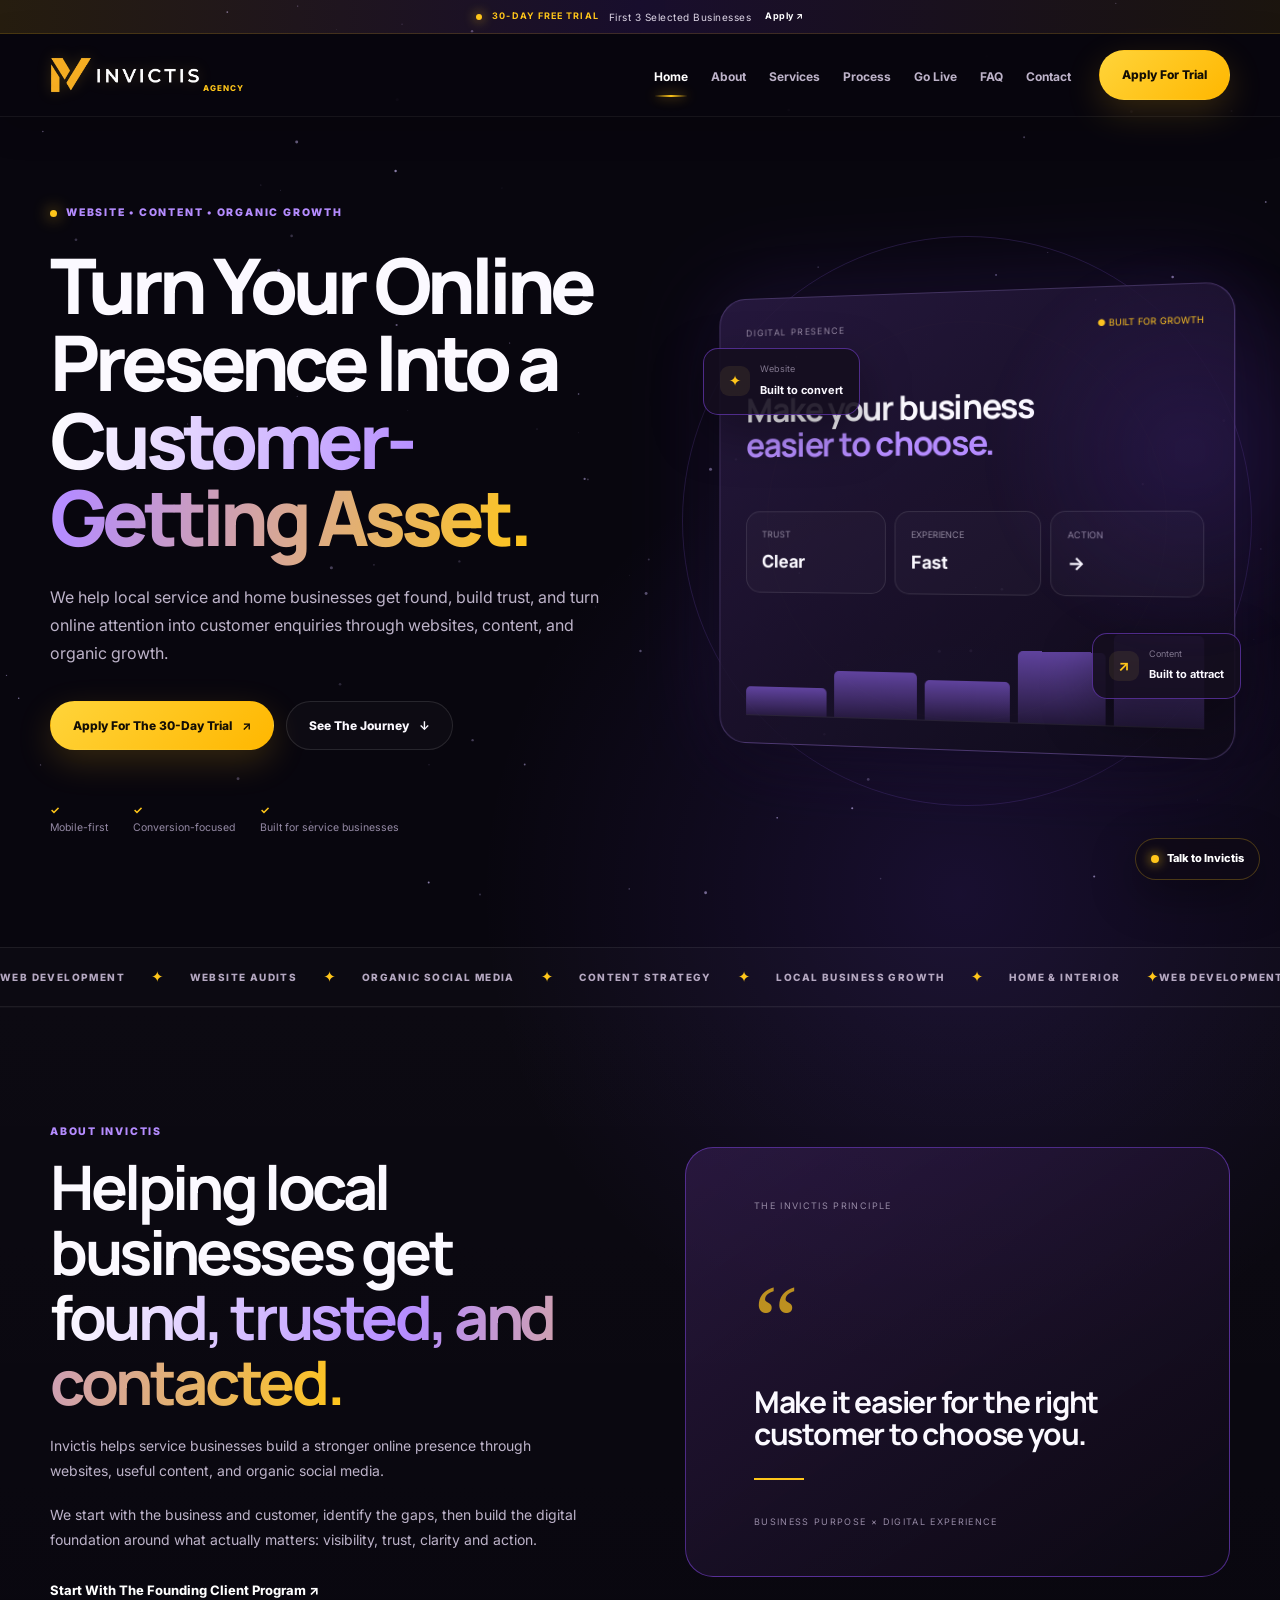
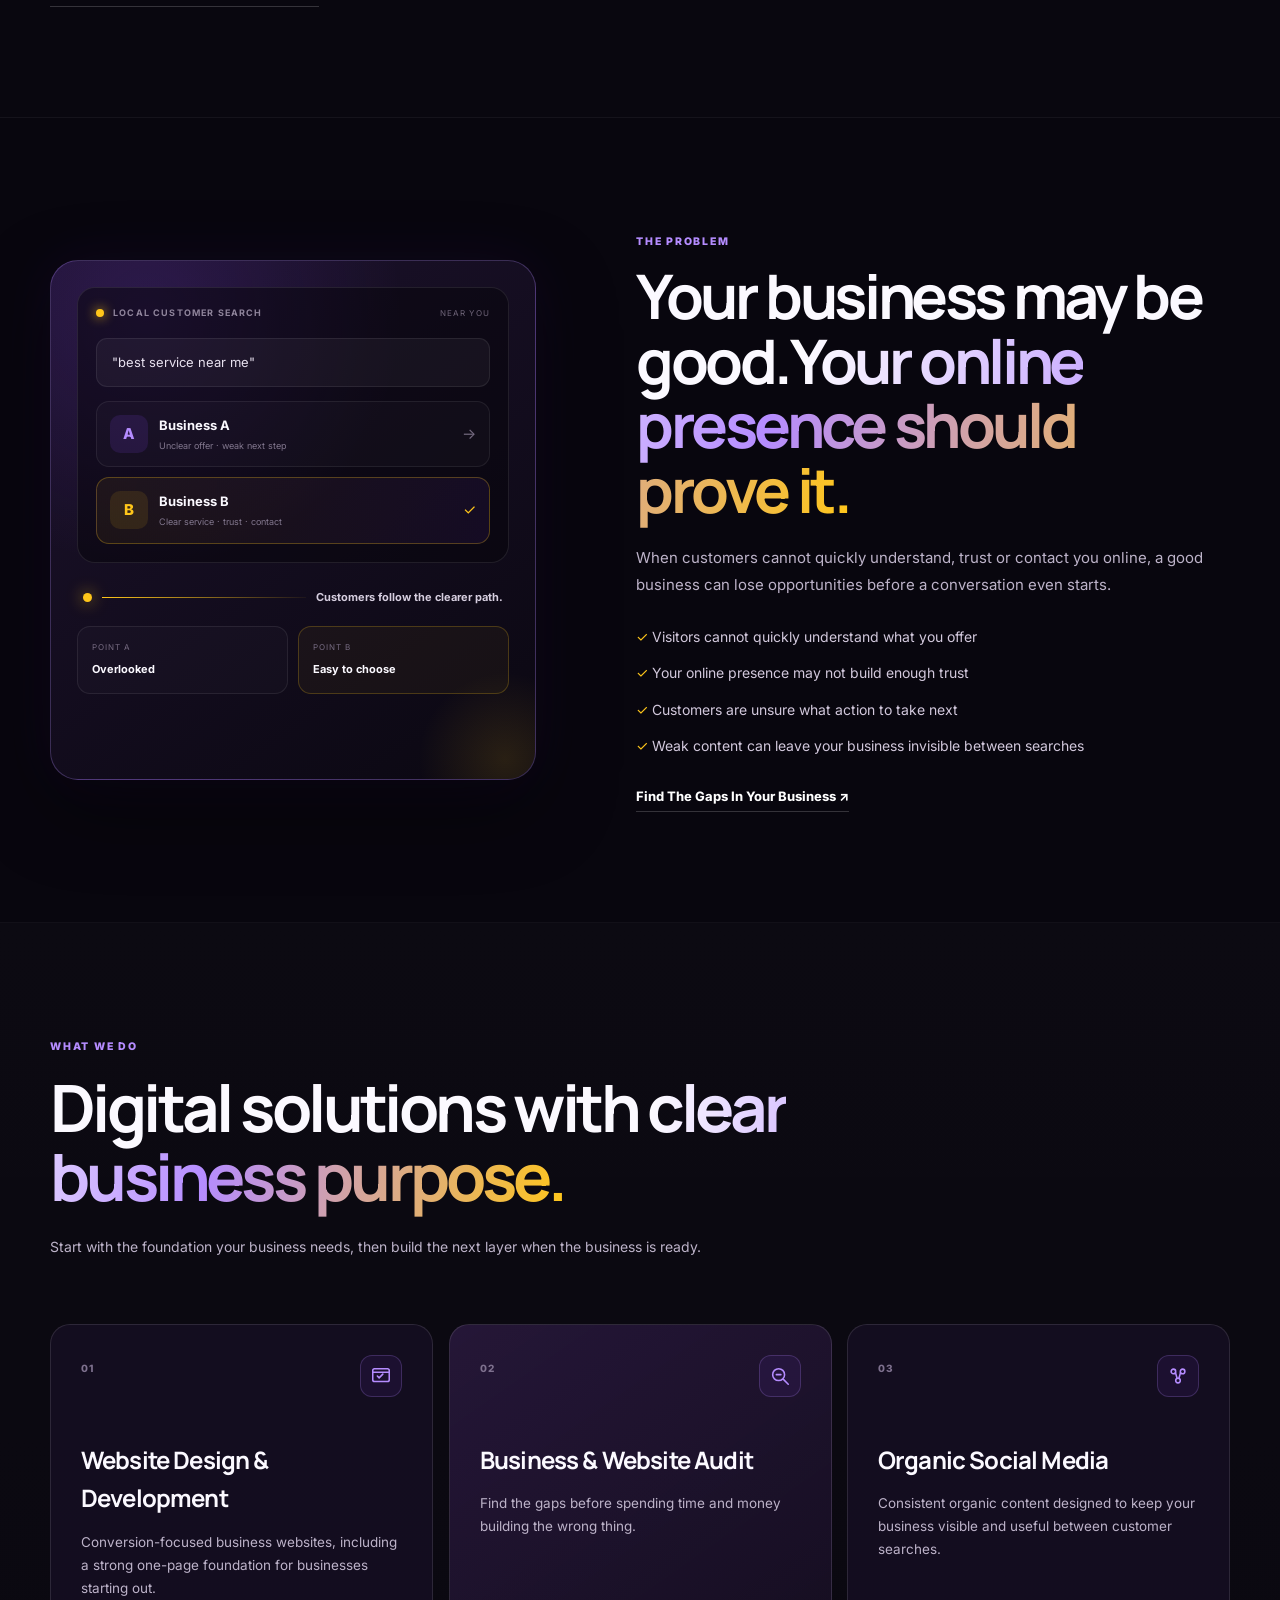
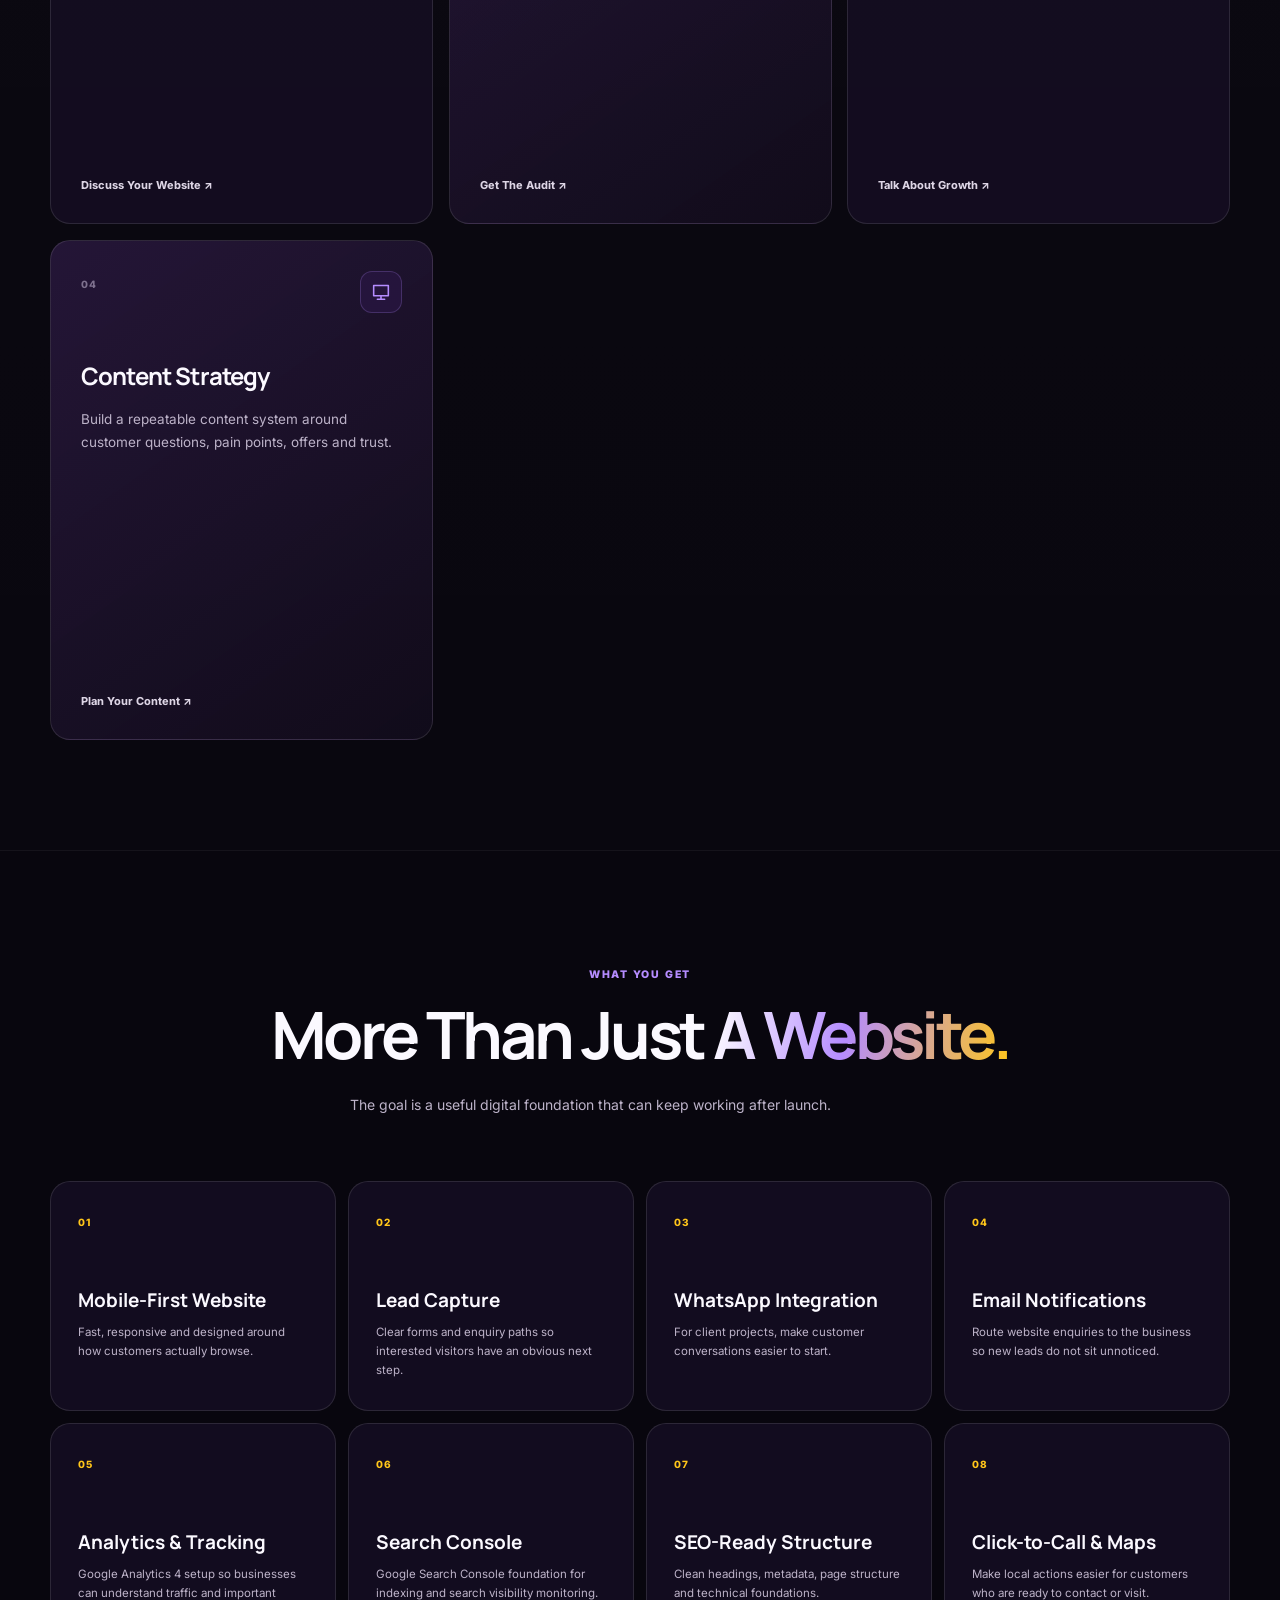
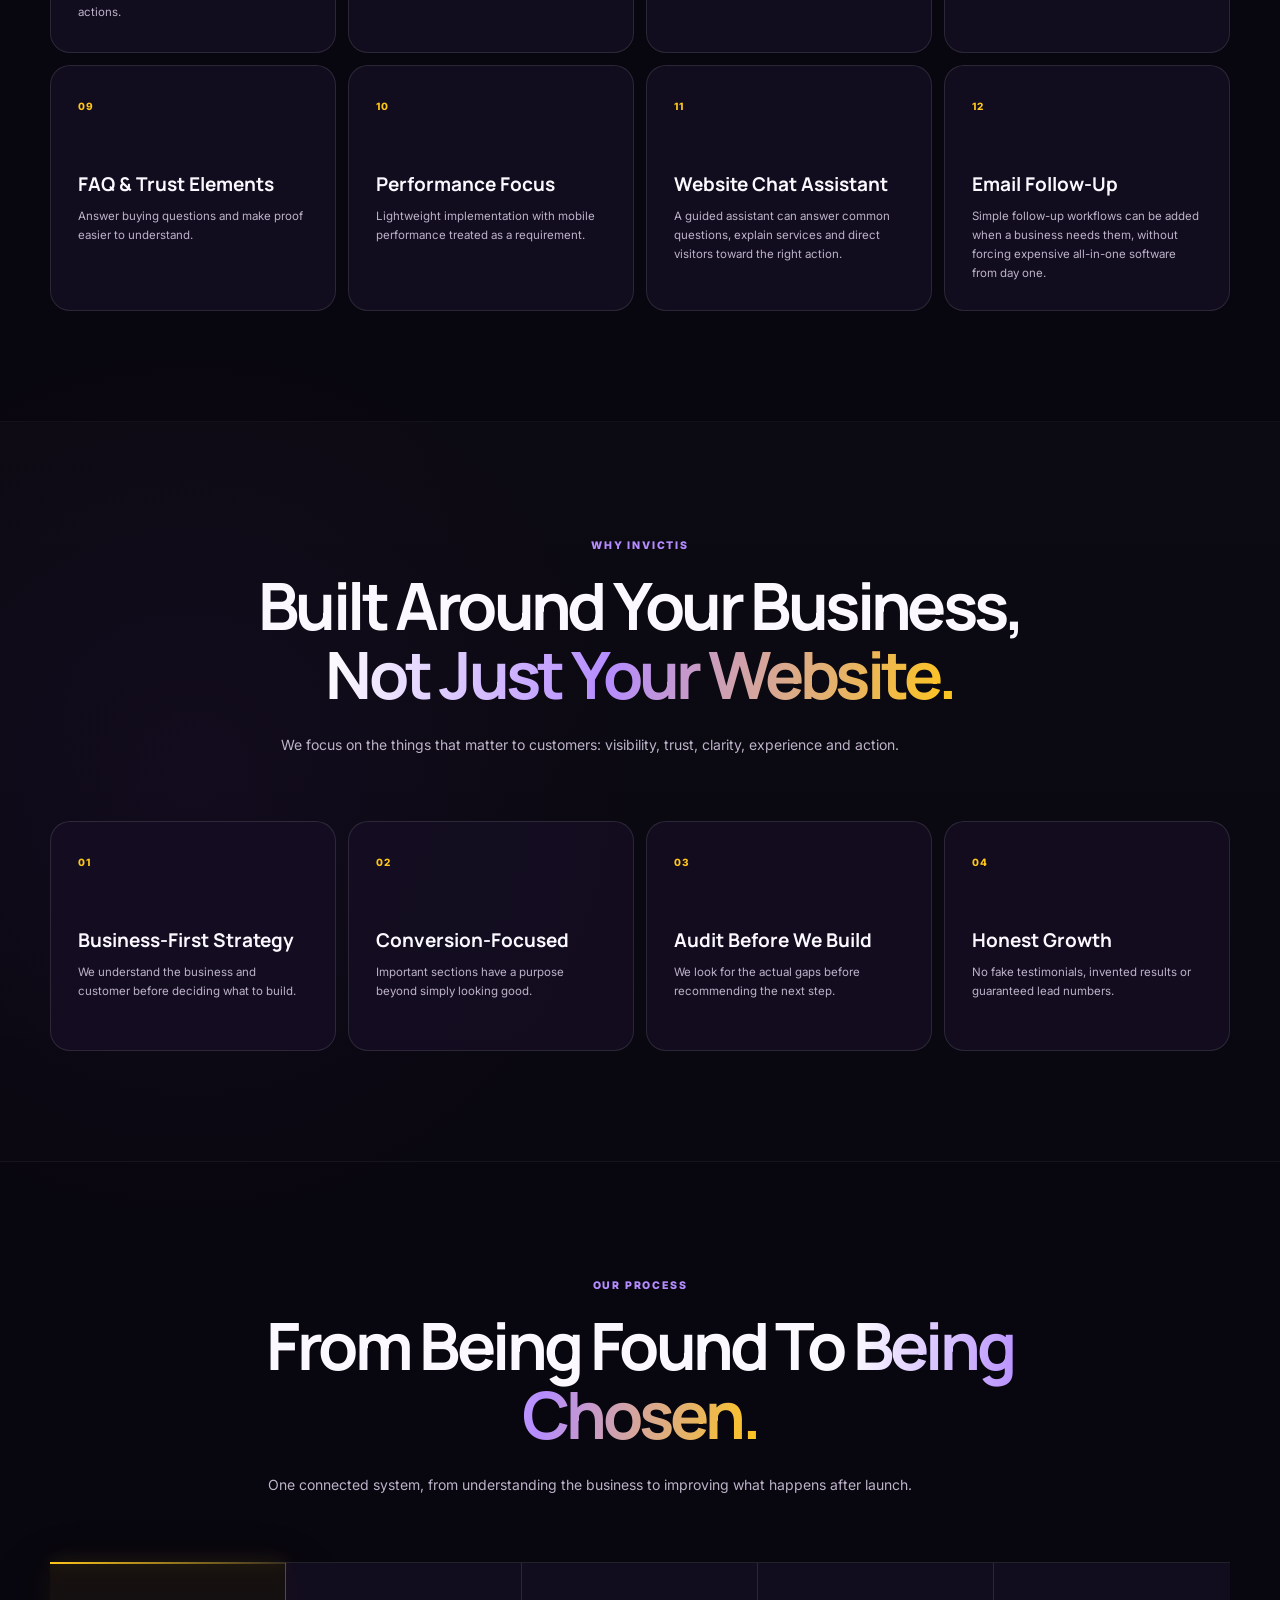
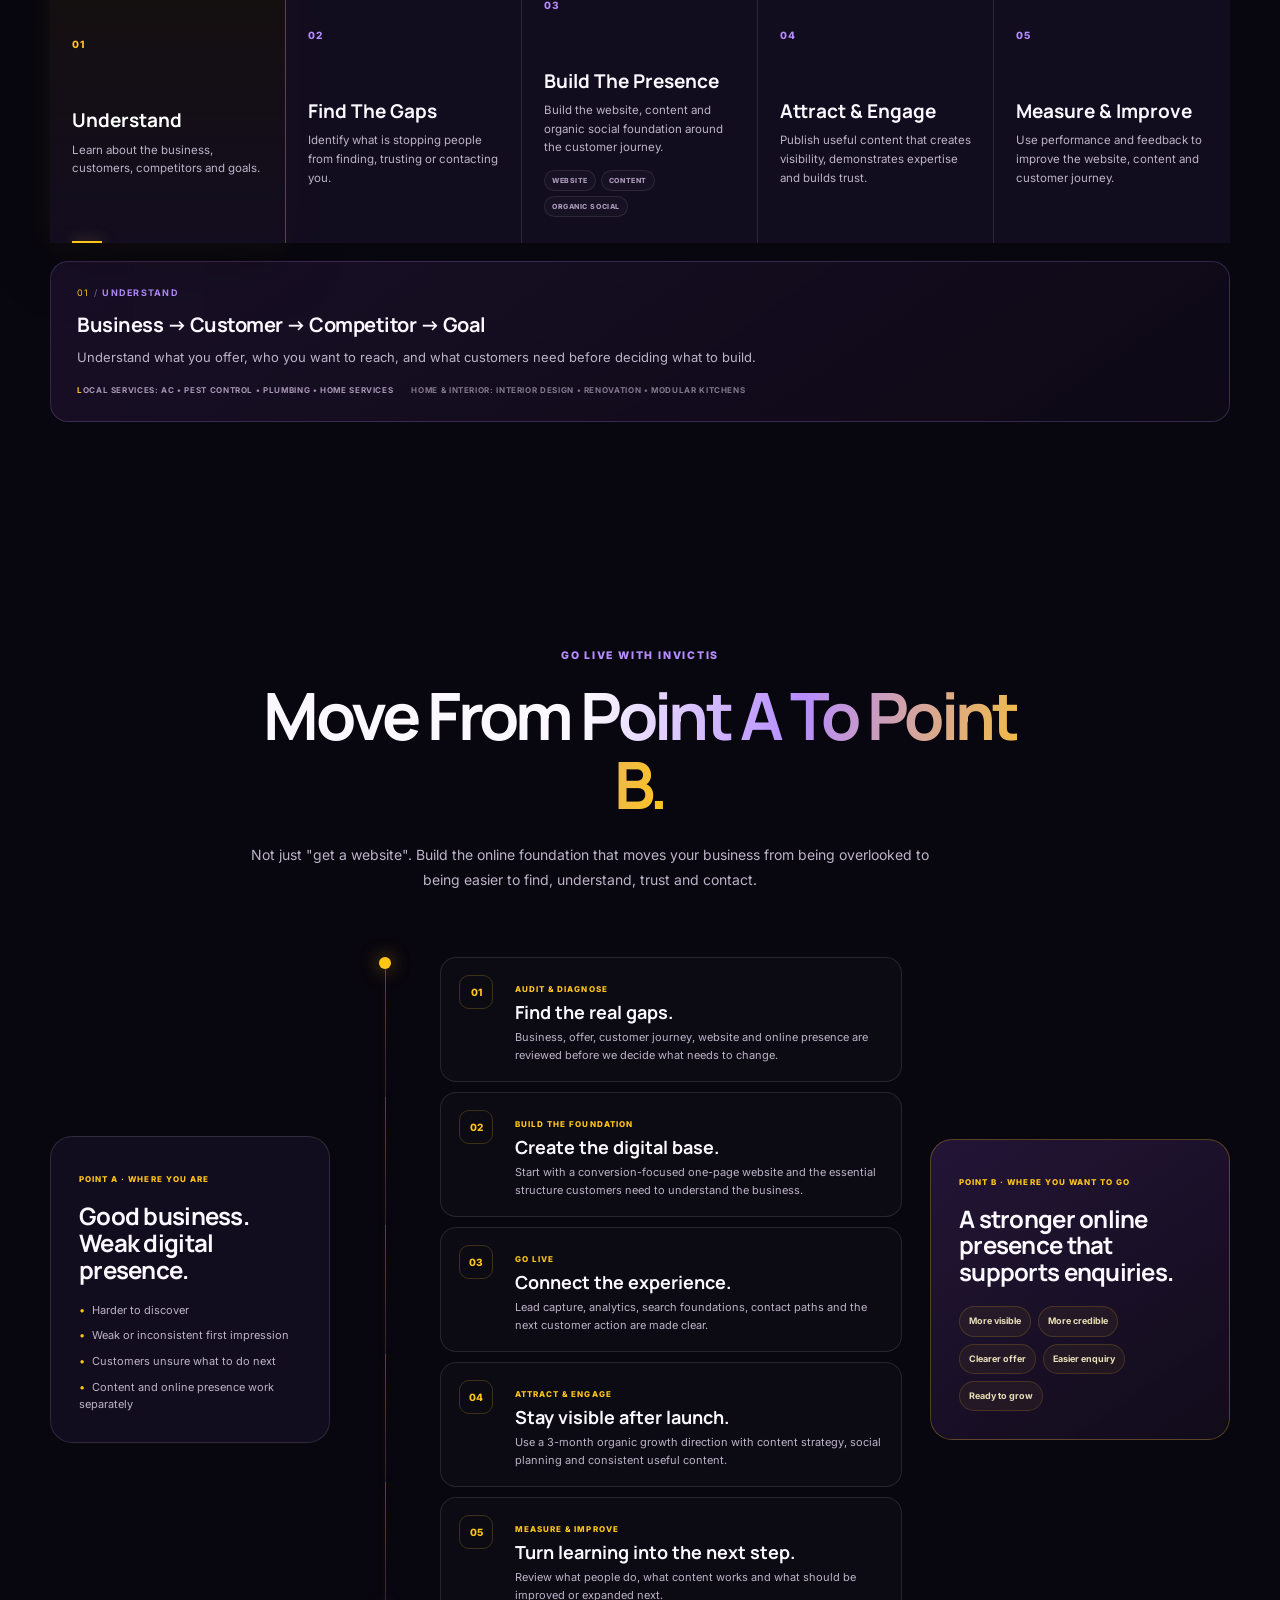
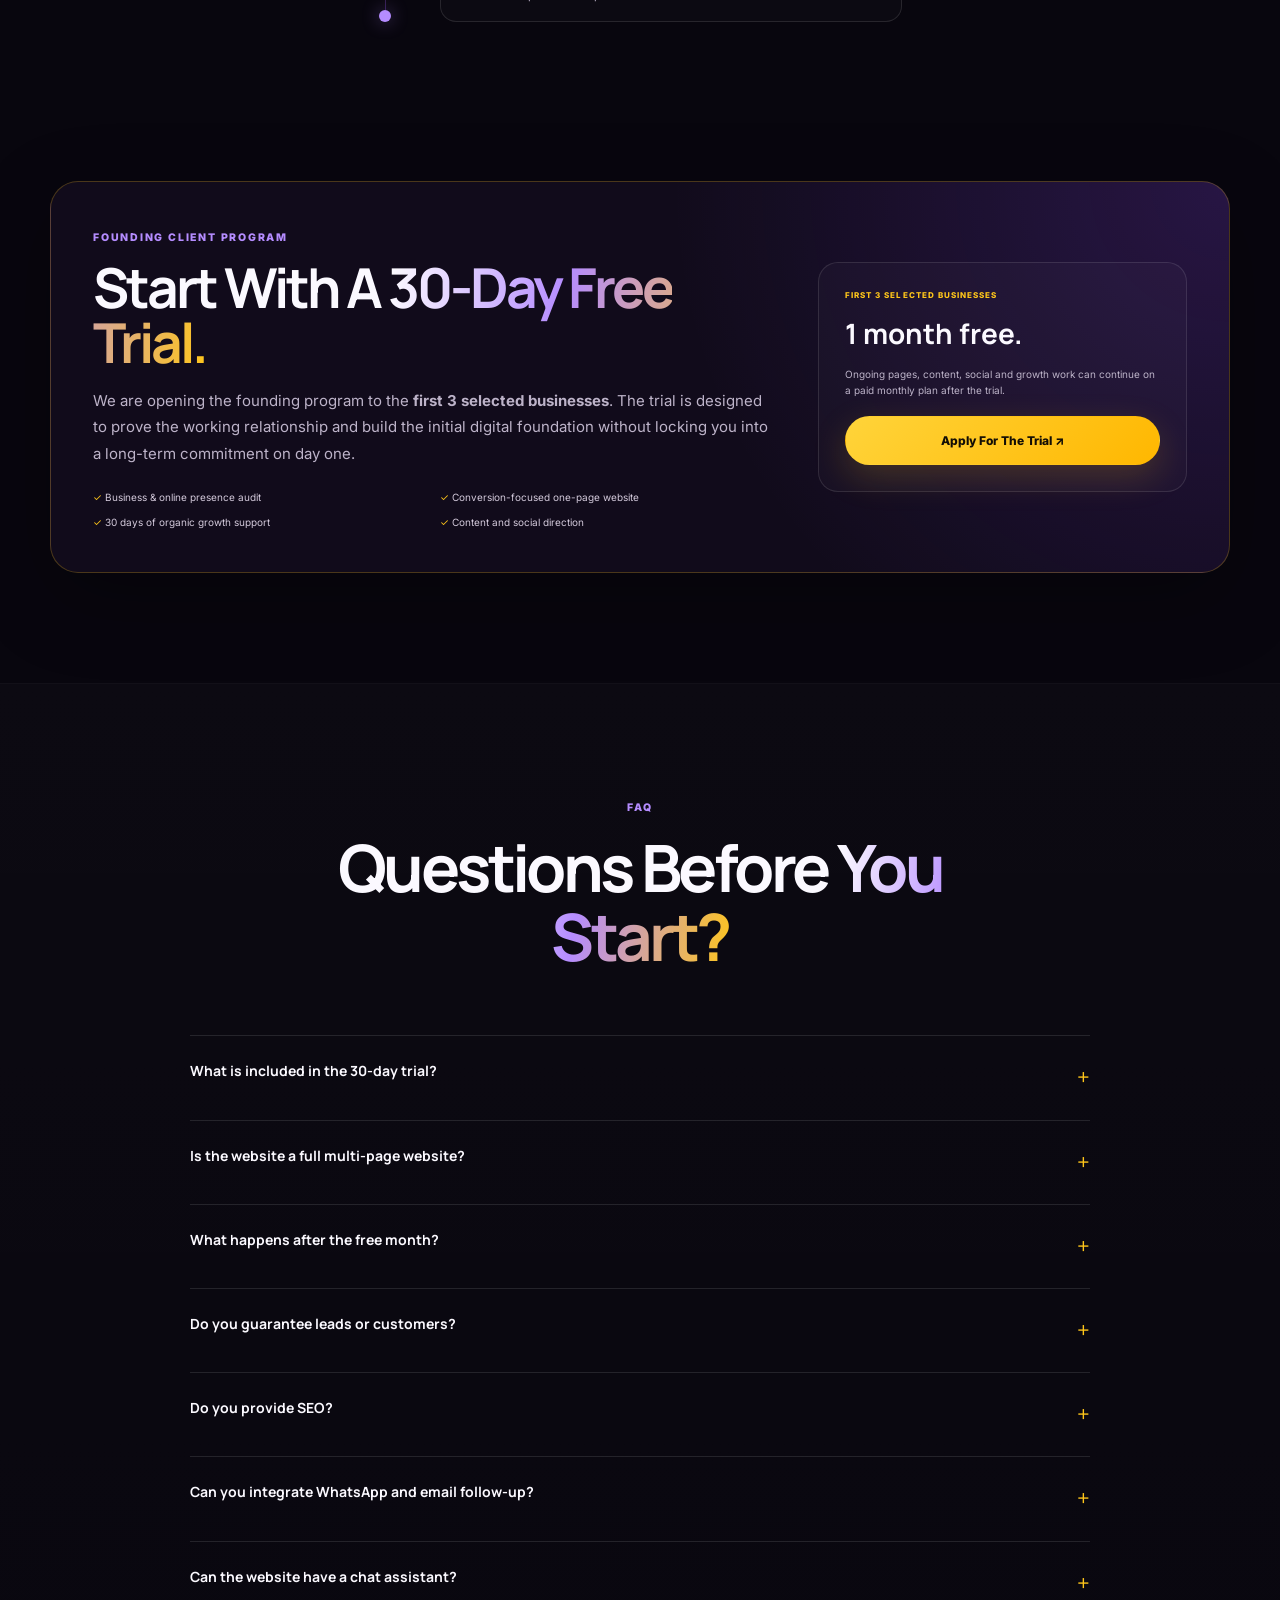
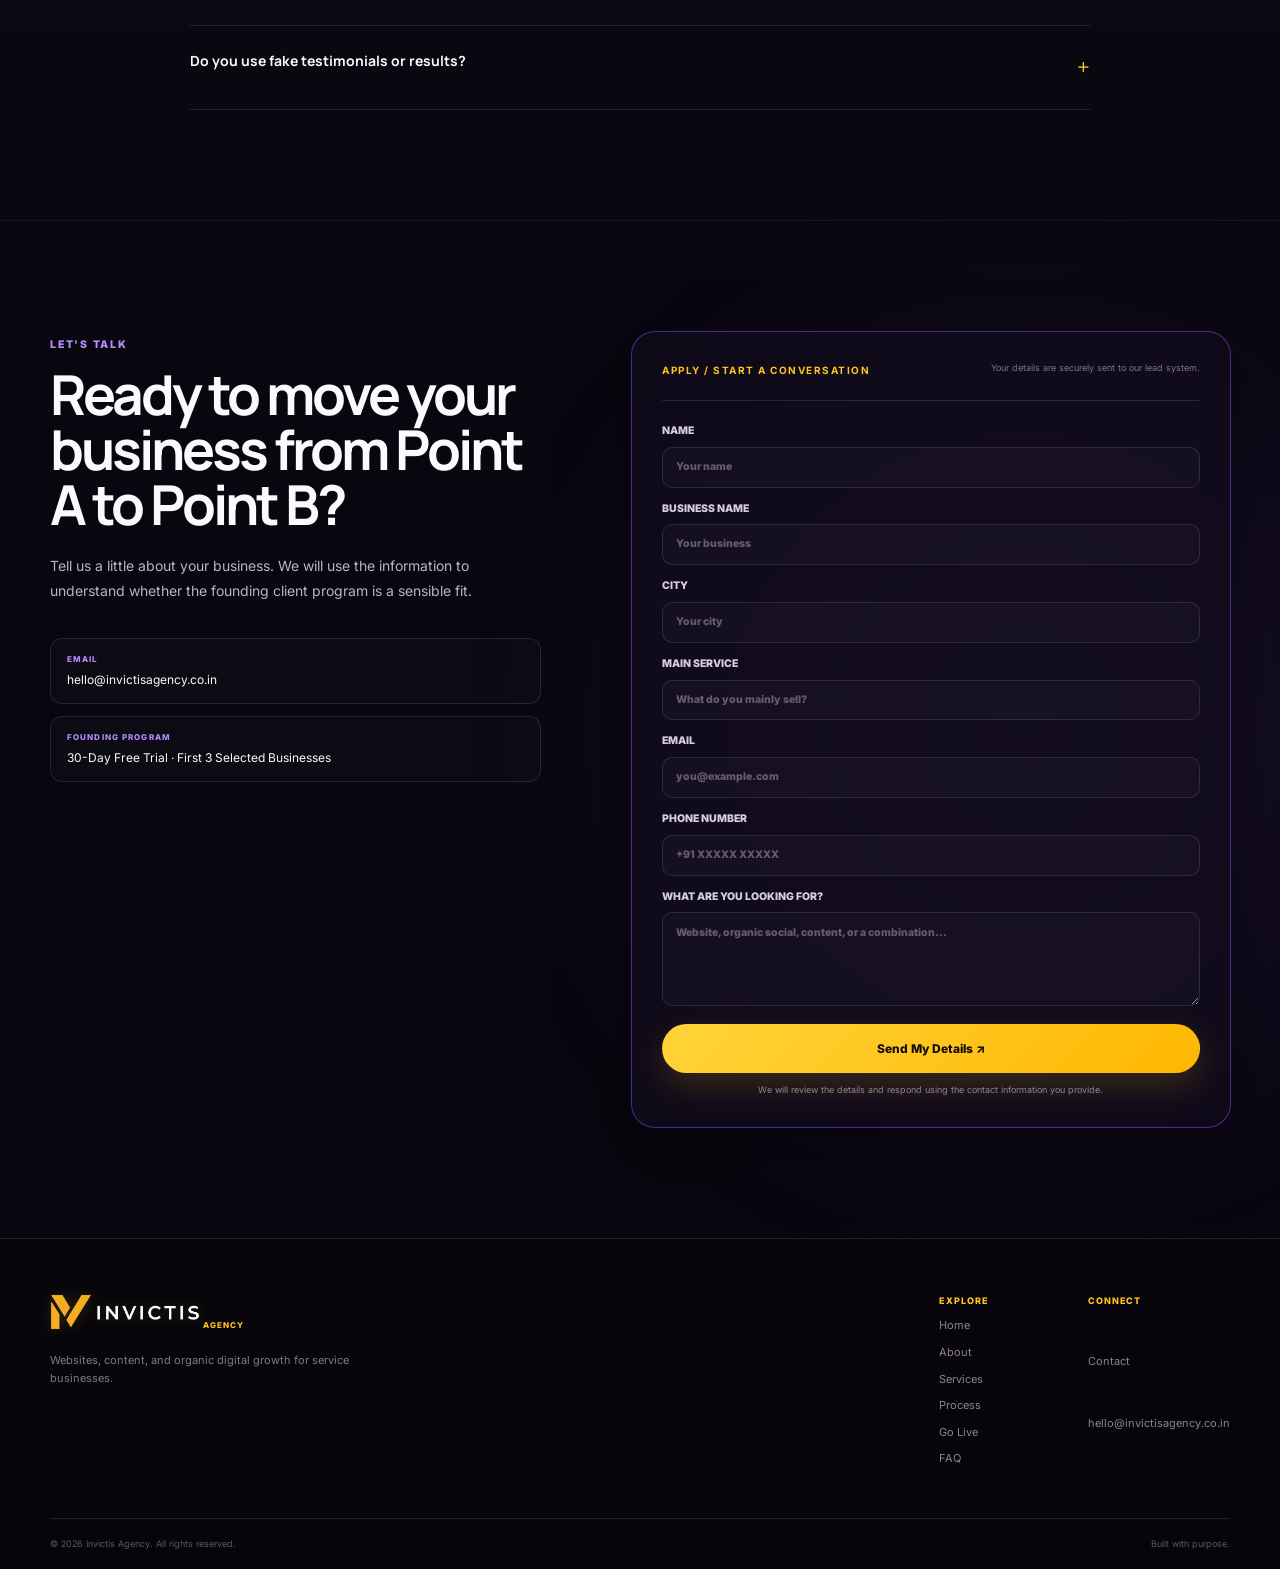
==== commit fb1f791a: "Add files via upload" ====
--- a/index.html
+++ b/index.html
@@ -12,12 +12,6 @@
 <link rel="preconnect" href="https://fonts.gstatic.com" crossorigin>
 <link href="https://fonts.googleapis.com/css2?family=Inter:wght@400;500;600;700&family=Manrope:wght@400;500;600;700;800&display=swap" rel="stylesheet">
 <link rel="stylesheet" href="css/style.css">
-<meta name="invictis-browser-compat" content="progressive-enhancement">
-<style id="invictis-browser-compat">
-  /* Keep critical lead-form content usable if privacy tools block enhancement scripts. */
-  .form-status[hidden]{display:none!important}
-  .form-status{margin-top:12px;font-size:.92rem}
-</style>
 </head>
 <body>
 <canvas id="starfield" aria-hidden="true"></canvas>
@@ -329,47 +323,5 @@
 </div>
 
 <script src="js/script.js"></script>
-
-<script id="invictis-browser-compat-js">
-(function () {
-  function lockExistingLeadForm() {
-    var form = document.querySelector('#leadForm, form');
-    if (!form || form.dataset.invictisSubmitGuard === '1') return;
-    form.dataset.invictisSubmitGuard = '1';
-
-    form.addEventListener('submit', function () {
-      if (form.dataset.invictisSubmitting === '1') {
-        return;
-      }
-      form.dataset.invictisSubmitting = '1';
-
-      var button = form.querySelector('button[type="submit"], input[type="submit"]');
-      if (button) {
-        button.dataset.originalText = button.textContent || button.value || '';
-        if ('textContent' in button) button.textContent = 'Sending...';
-        if ('value' in button && button.tagName === 'INPUT') button.value = 'Sending...';
-        button.disabled = true;
-
-        window.setTimeout(function () {
-          /* Re-enable only if the existing site code did not complete/reset the form. */
-          if (document.body.contains(button) && form.dataset.invictisSubmitting === '1') {
-            button.disabled = false;
-            if (button.tagName === 'INPUT') button.value = button.dataset.originalText || 'Submit';
-            else button.textContent = button.dataset.originalText || 'Submit';
-            form.dataset.invictisSubmitting = '0';
-          }
-        }, 10000);
-      }
-    }, false);
-  }
-
-  if (document.readyState === 'loading') {
-    document.addEventListener('DOMContentLoaded', lockExistingLeadForm);
-  } else {
-    lockExistingLeadForm();
-  }
-})();
-</script>
-
 </body>
 </html>
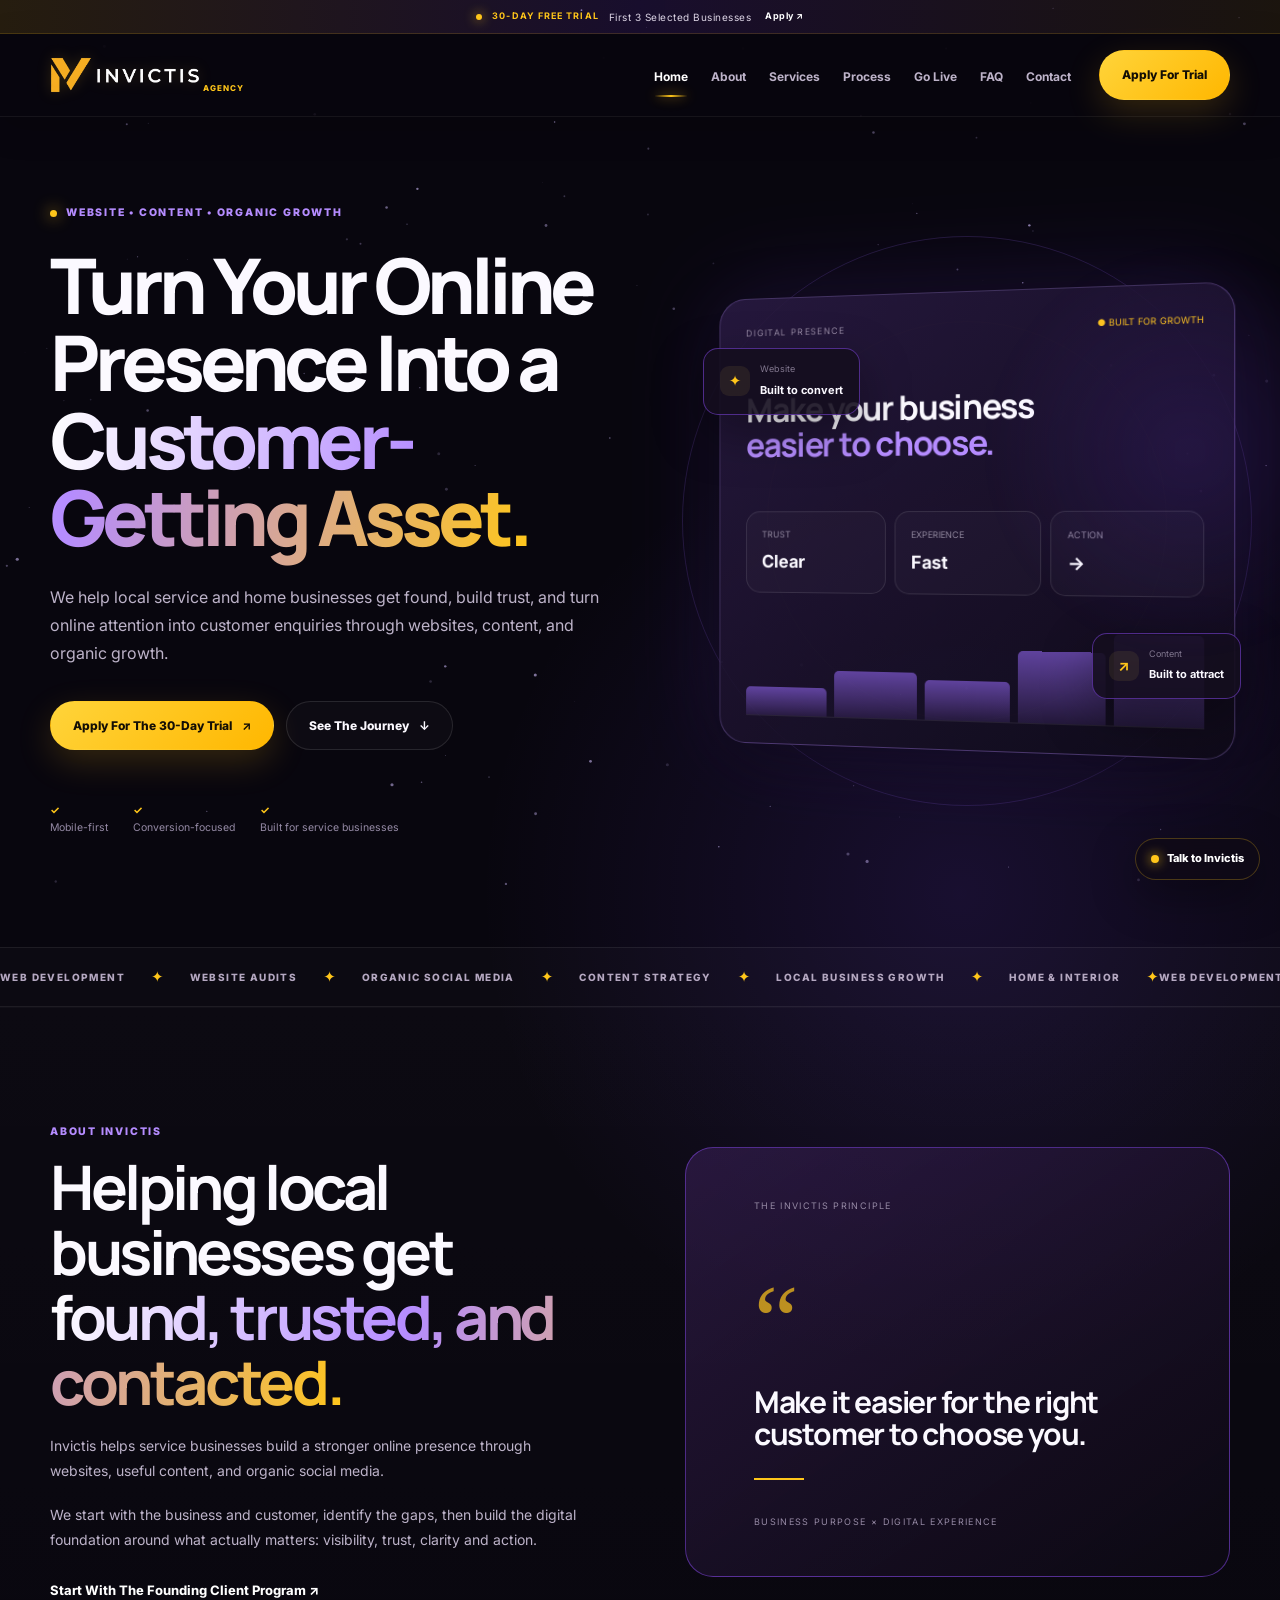
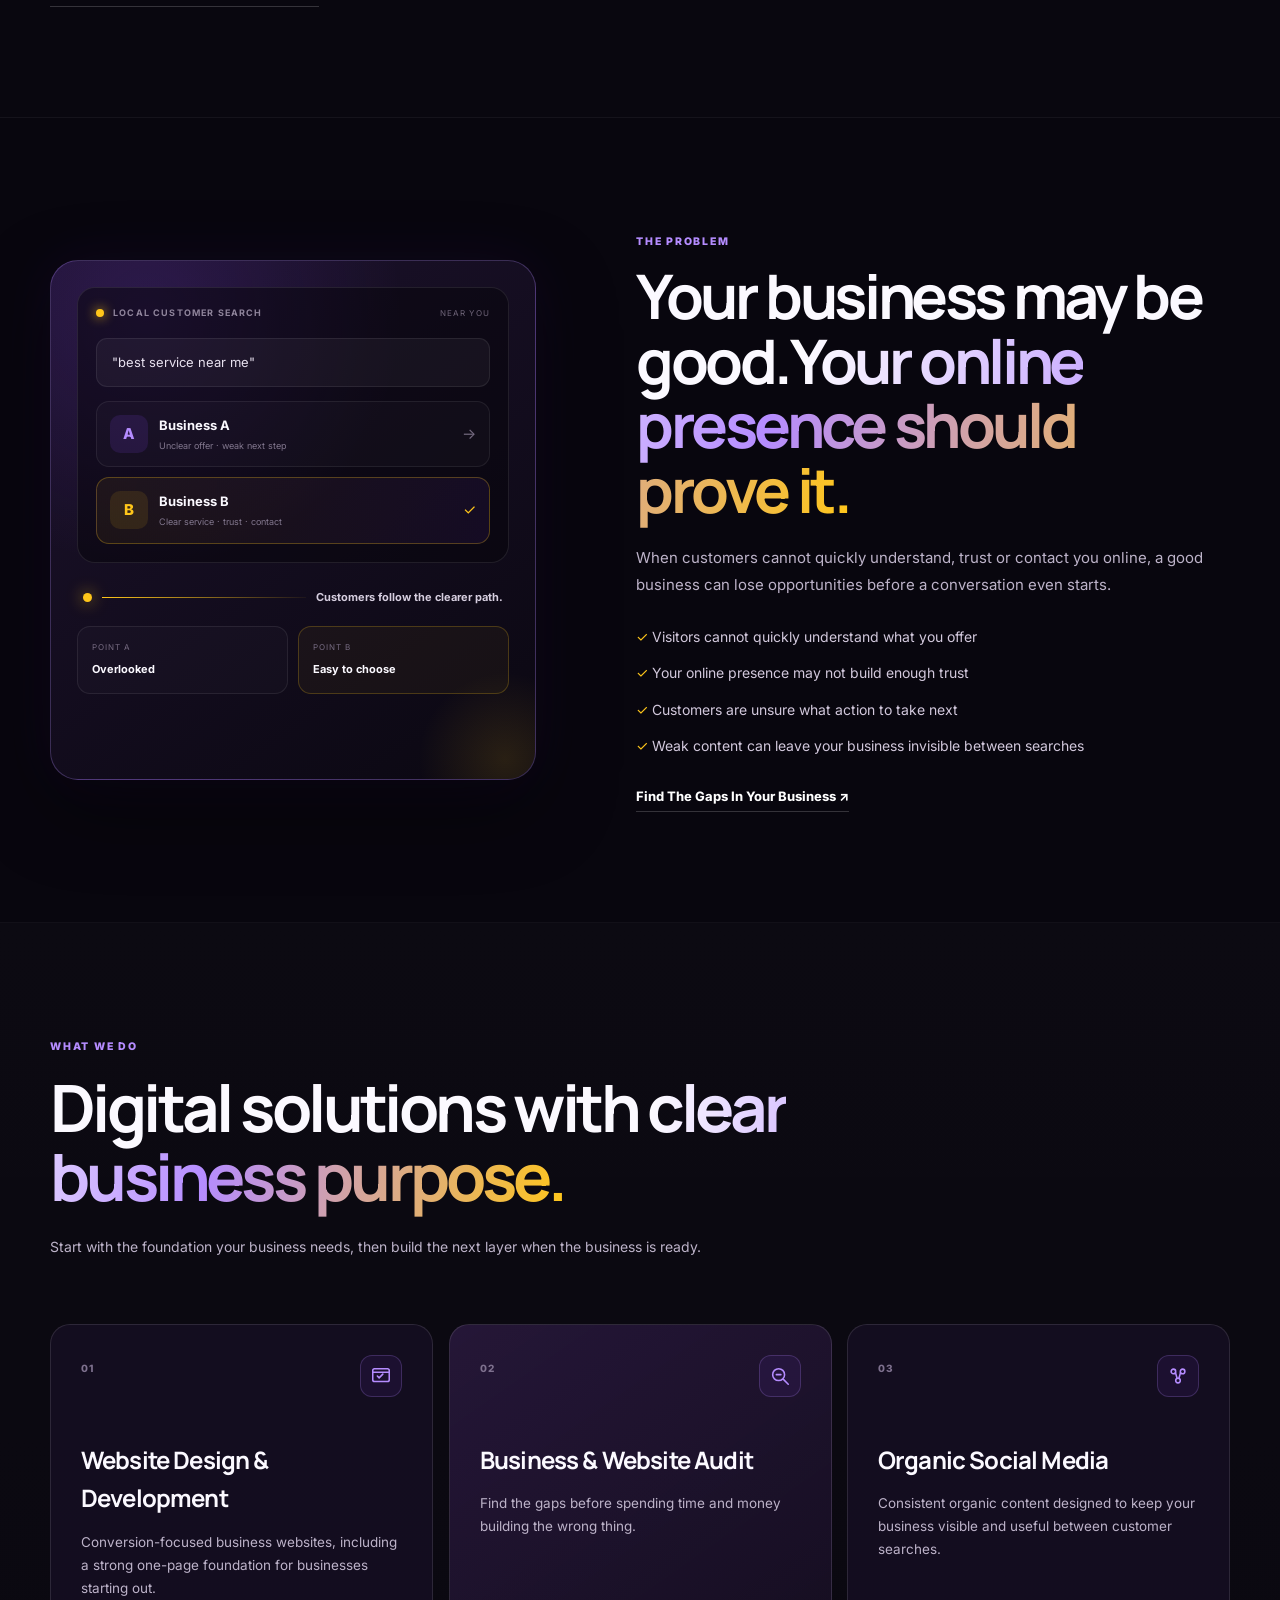
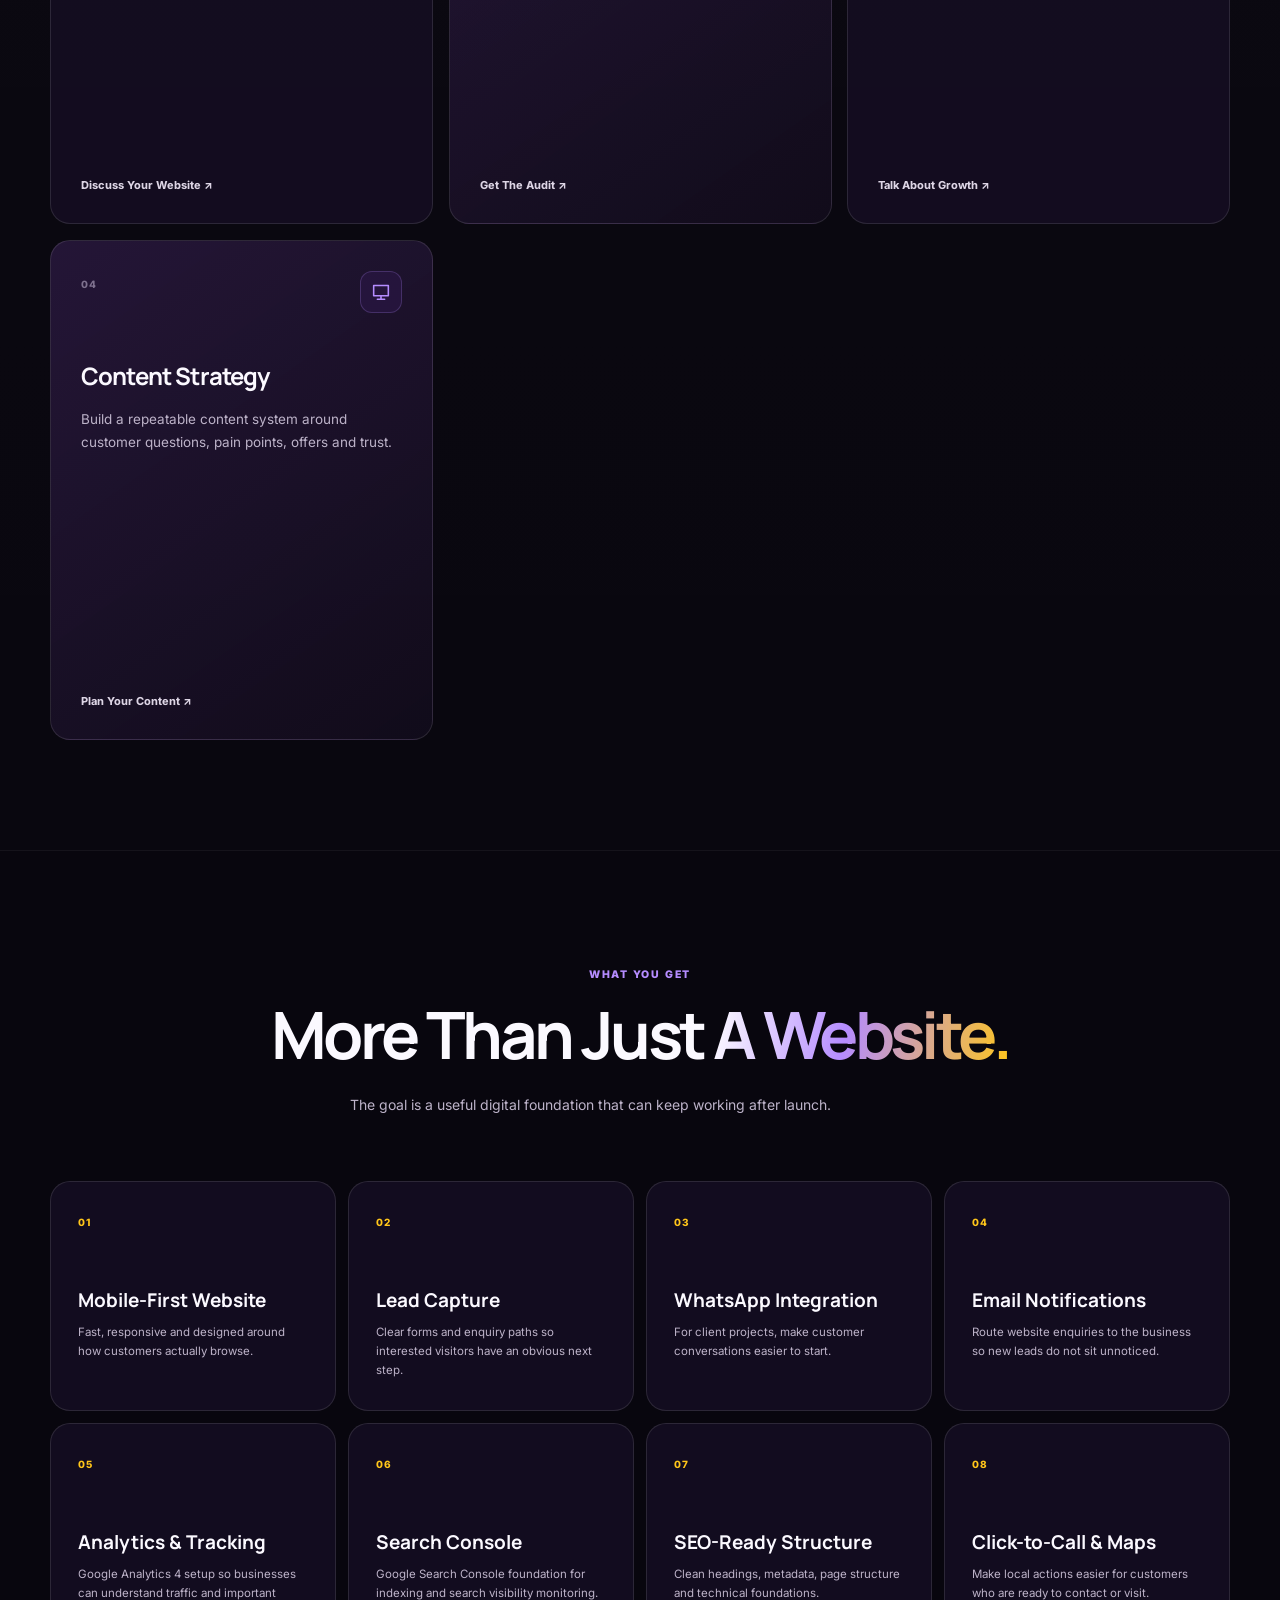
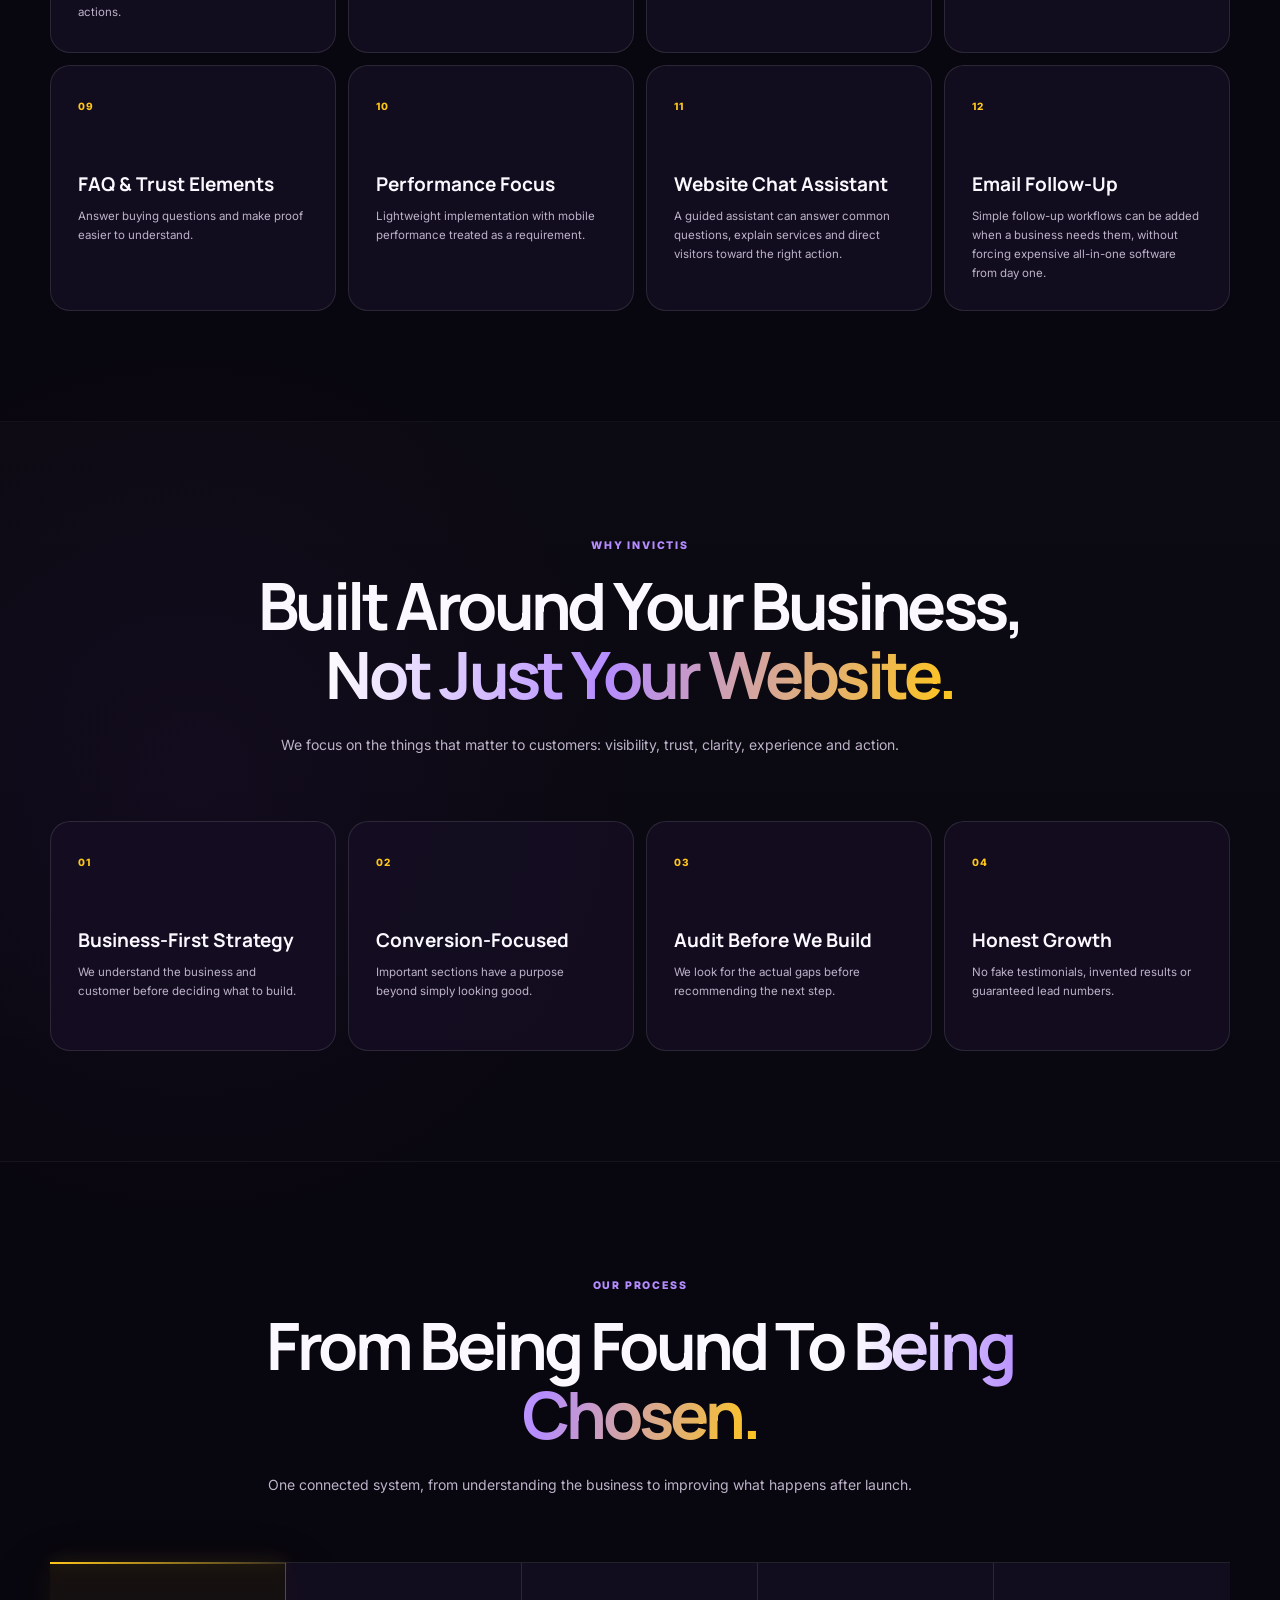
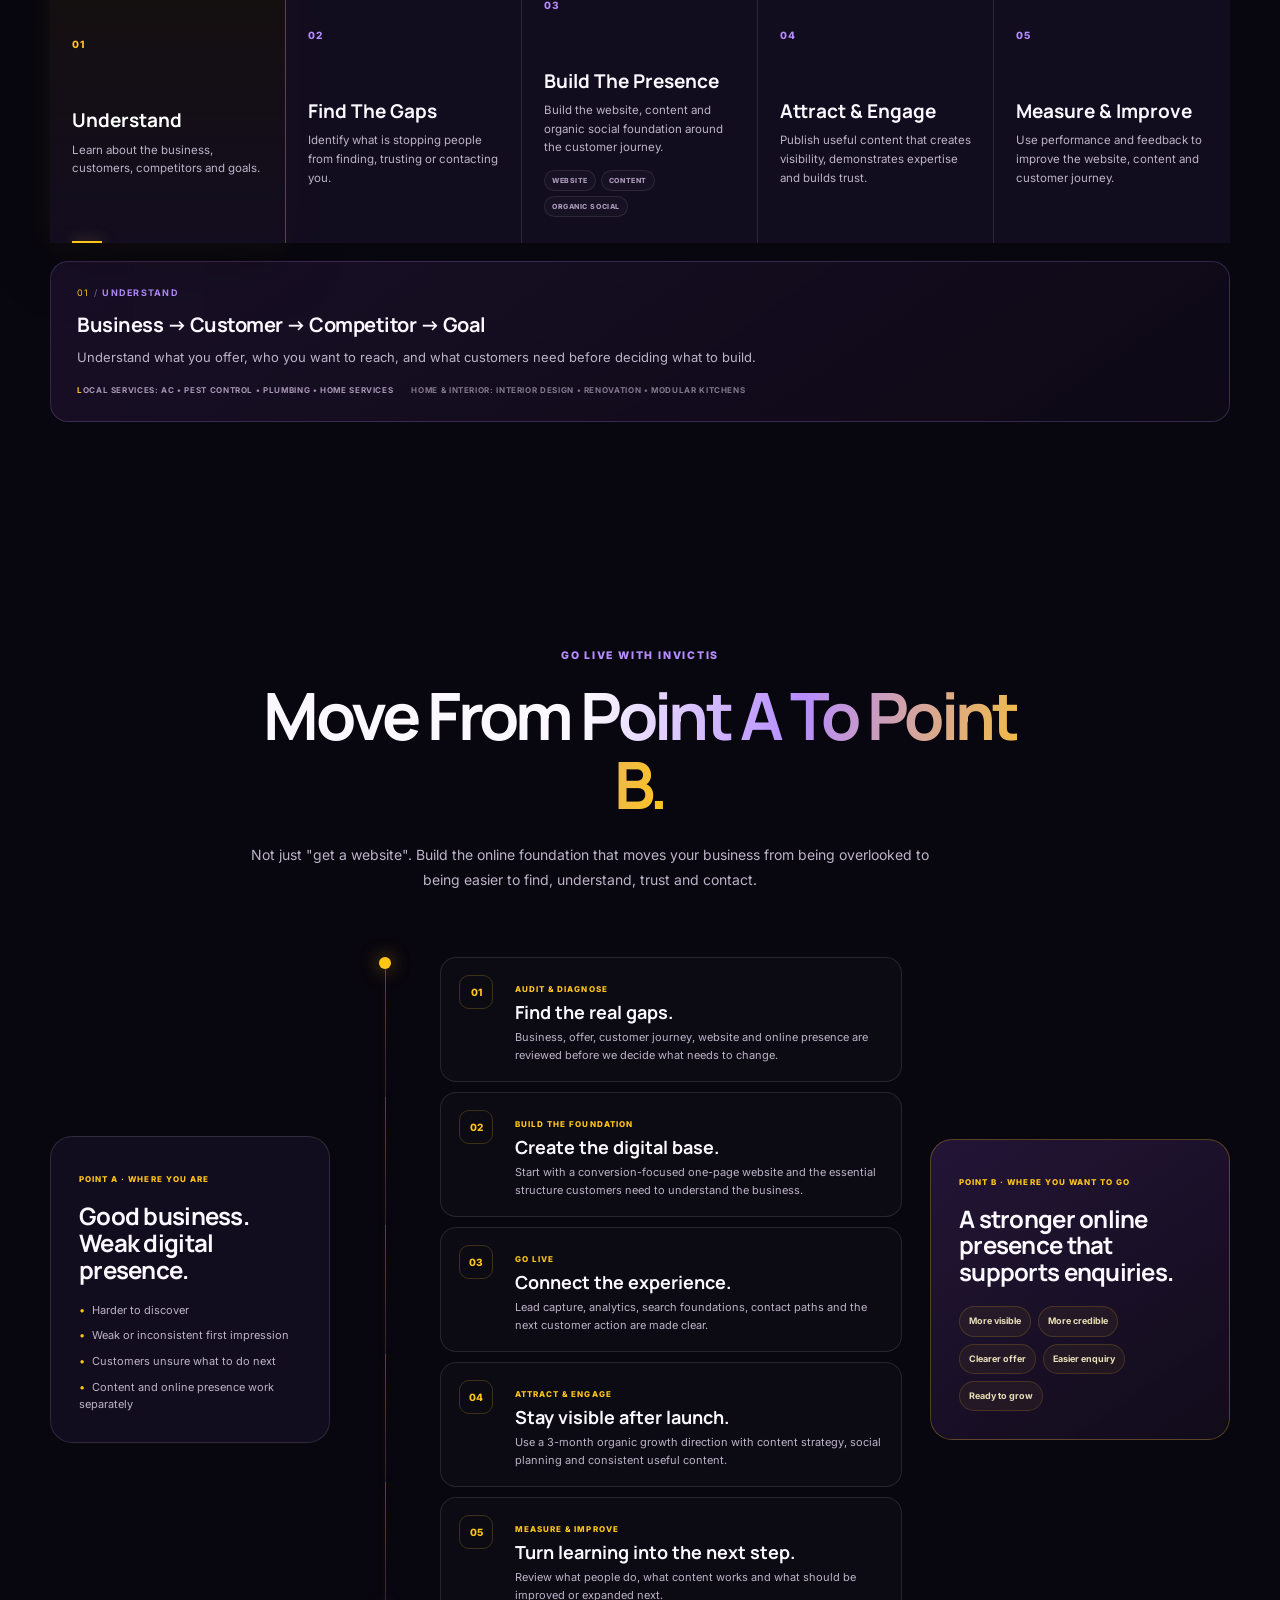
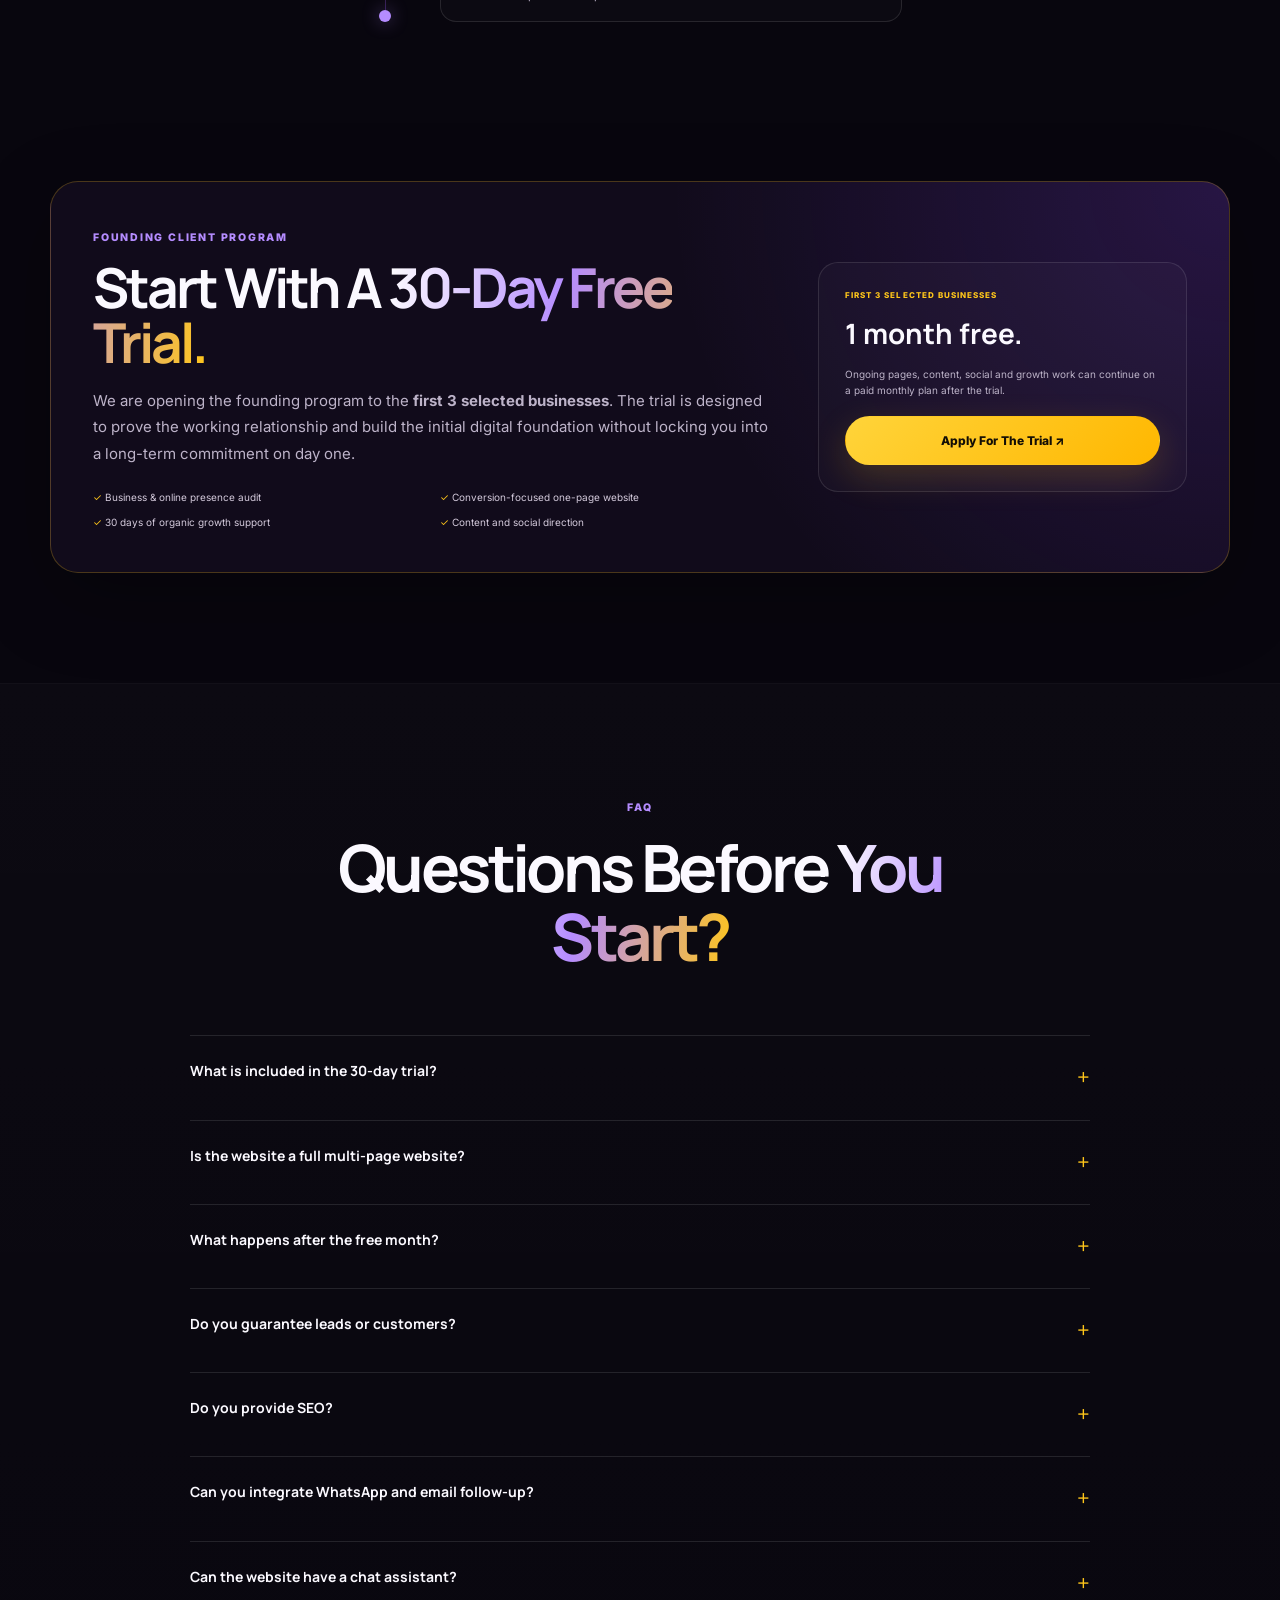
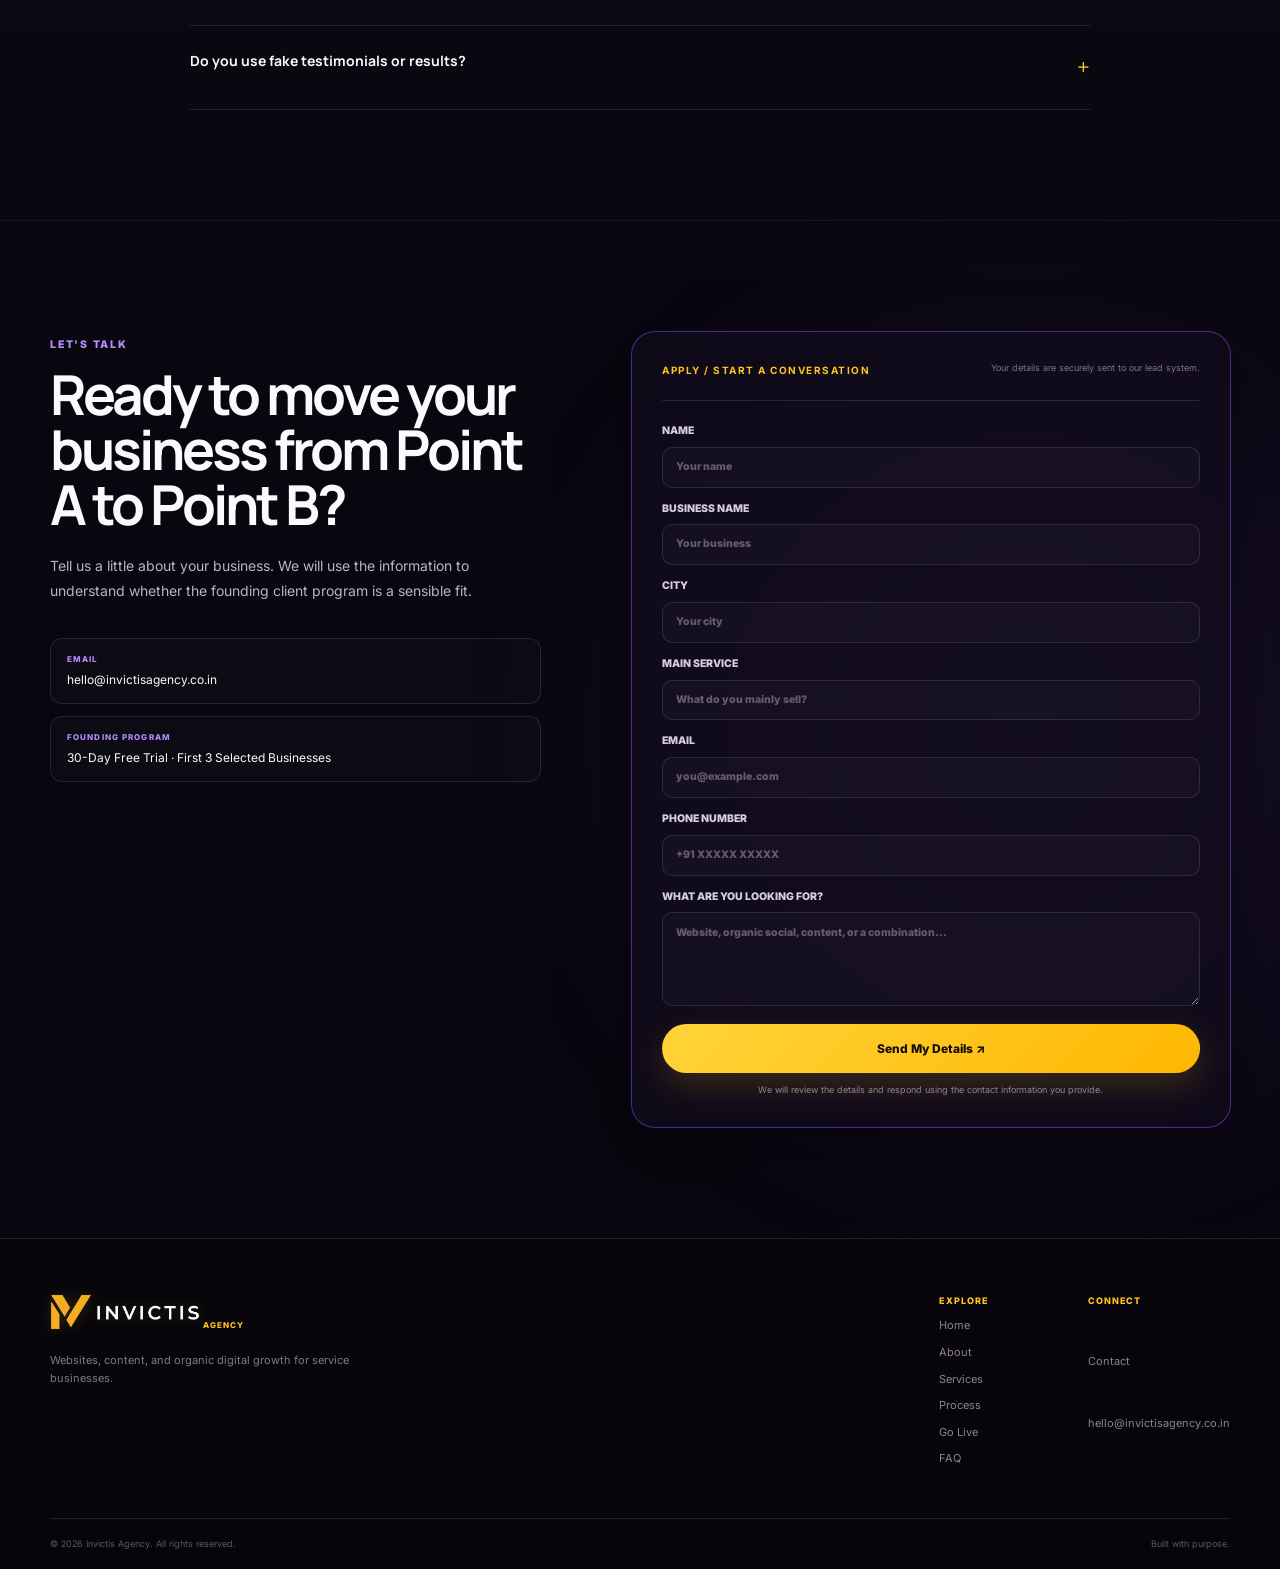
==== commit e5960486: "Add files via upload" ====
--- a/index.html
+++ b/index.html
@@ -12,6 +12,12 @@
 <link rel="preconnect" href="https://fonts.gstatic.com" crossorigin>
 <link href="https://fonts.googleapis.com/css2?family=Inter:wght@400;500;600;700&family=Manrope:wght@400;500;600;700;800&display=swap" rel="stylesheet">
 <link rel="stylesheet" href="css/style.css">
+<meta name="invictis-browser-compat" content="progressive-enhancement">
+<style id="invictis-browser-compat">
+  /* Keep critical lead-form content usable if privacy tools block enhancement scripts. */
+  .form-status[hidden]{display:none!important}
+  .form-status{margin-top:12px;font-size:.92rem}
+</style>
 </head>
 <body>
 <canvas id="starfield" aria-hidden="true"></canvas>
@@ -323,5 +329,47 @@
 </div>
 
 <script src="js/script.js"></script>
+
+<script id="invictis-browser-compat-js">
+(function () {
+  function lockExistingLeadForm() {
+    var form = document.querySelector('#leadForm, form');
+    if (!form || form.dataset.invictisSubmitGuard === '1') return;
+    form.dataset.invictisSubmitGuard = '1';
+
+    form.addEventListener('submit', function () {
+      if (form.dataset.invictisSubmitting === '1') {
+        return;
+      }
+      form.dataset.invictisSubmitting = '1';
+
+      var button = form.querySelector('button[type="submit"], input[type="submit"]');
+      if (button) {
+        button.dataset.originalText = button.textContent || button.value || '';
+        if ('textContent' in button) button.textContent = 'Sending...';
+        if ('value' in button && button.tagName === 'INPUT') button.value = 'Sending...';
+        button.disabled = true;
+
+        window.setTimeout(function () {
+          /* Re-enable only if the existing site code did not complete/reset the form. */
+          if (document.body.contains(button) && form.dataset.invictisSubmitting === '1') {
+            button.disabled = false;
+            if (button.tagName === 'INPUT') button.value = button.dataset.originalText || 'Submit';
+            else button.textContent = button.dataset.originalText || 'Submit';
+            form.dataset.invictisSubmitting = '0';
+          }
+        }, 10000);
+      }
+    }, false);
+  }
+
+  if (document.readyState === 'loading') {
+    document.addEventListener('DOMContentLoaded', lockExistingLeadForm);
+  } else {
+    lockExistingLeadForm();
+  }
+})();
+</script>
+
 </body>
 </html>
